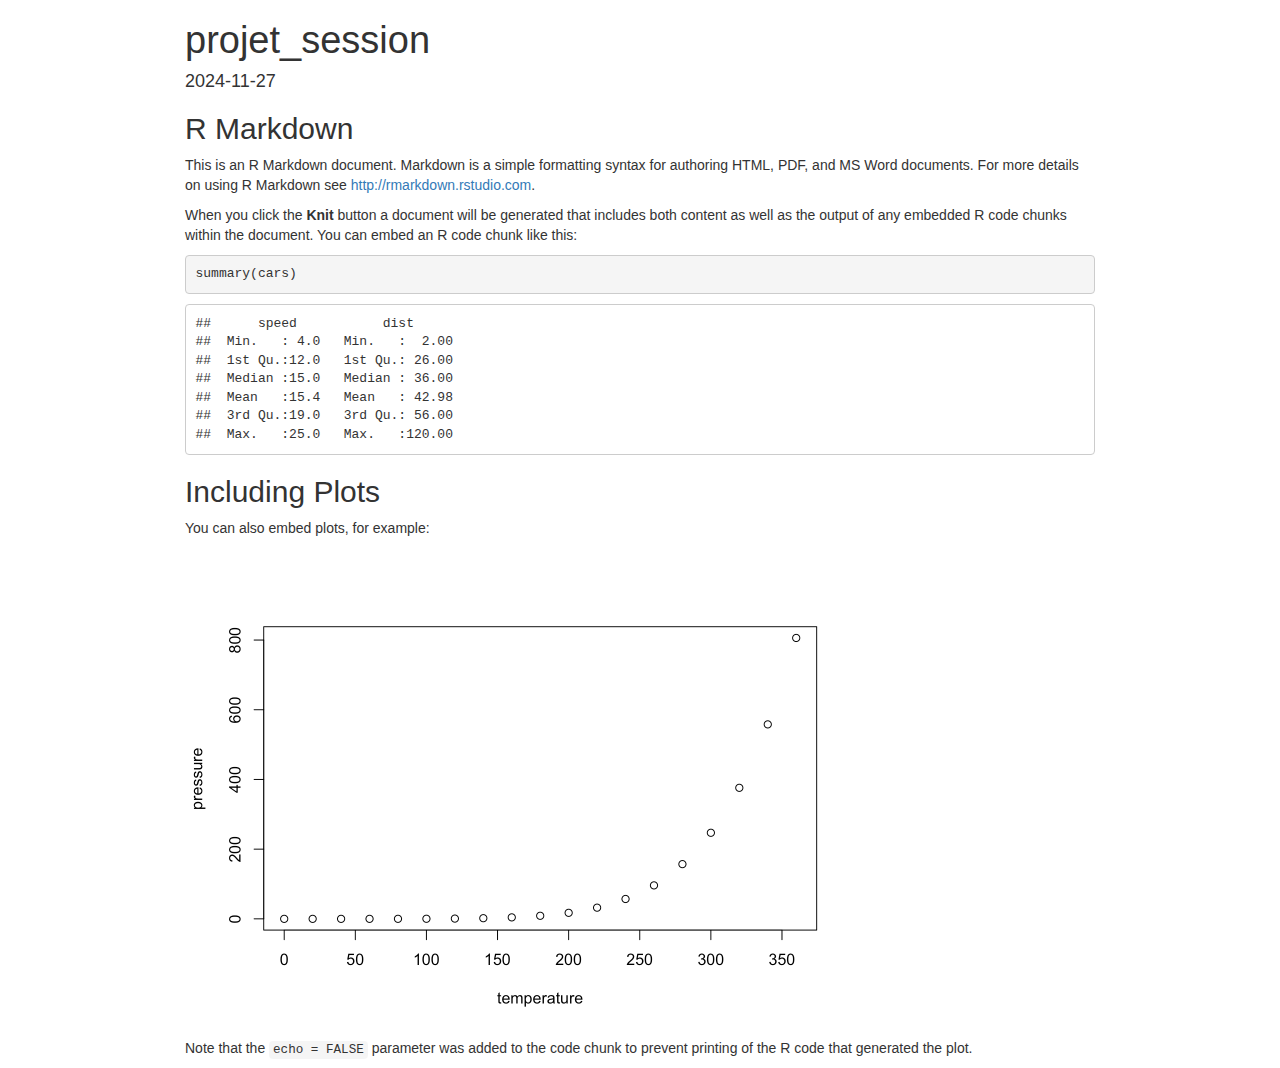
==== Projet_session/projet.html @ 2338f200 "Reprise" ====
<!DOCTYPE html>

<html>

<head>

<meta charset="utf-8" />
<meta name="generator" content="pandoc" />
<meta http-equiv="X-UA-Compatible" content="IE=EDGE" />



<meta name="date" content="2024-11-27" />

<title>projet_session</title>

<script>// Pandoc 2.9 adds attributes on both header and div. We remove the former (to
// be compatible with the behavior of Pandoc < 2.8).
document.addEventListener('DOMContentLoaded', function(e) {
  var hs = document.querySelectorAll("div.section[class*='level'] > :first-child");
  var i, h, a;
  for (i = 0; i < hs.length; i++) {
    h = hs[i];
    if (!/^h[1-6]$/i.test(h.tagName)) continue;  // it should be a header h1-h6
    a = h.attributes;
    while (a.length > 0) h.removeAttribute(a[0].name);
  }
});
</script>
<script>/*! jQuery v3.6.0 | (c) OpenJS Foundation and other contributors | jquery.org/license */
!function(e,t){"use strict";"object"==typeof module&&"object"==typeof module.exports?module.exports=e.document?t(e,!0):function(e){if(!e.document)throw new Error("jQuery requires a window with a document");return t(e)}:t(e)}("undefined"!=typeof window?window:this,function(C,e){"use strict";var t=[],r=Object.getPrototypeOf,s=t.slice,g=t.flat?function(e){return t.flat.call(e)}:function(e){return t.concat.apply([],e)},u=t.push,i=t.indexOf,n={},o=n.toString,v=n.hasOwnProperty,a=v.toString,l=a.call(Object),y={},m=function(e){return"function"==typeof e&&"number"!=typeof e.nodeType&&"function"!=typeof e.item},x=function(e){return null!=e&&e===e.window},E=C.document,c={type:!0,src:!0,nonce:!0,noModule:!0};function b(e,t,n){var r,i,o=(n=n||E).createElement("script");if(o.text=e,t)for(r in c)(i=t[r]||t.getAttribute&&t.getAttribute(r))&&o.setAttribute(r,i);n.head.appendChild(o).parentNode.removeChild(o)}function w(e){return null==e?e+"":"object"==typeof e||"function"==typeof e?n[o.call(e)]||"object":typeof e}var f="3.6.0",S=function(e,t){return new S.fn.init(e,t)};function p(e){var t=!!e&&"length"in e&&e.length,n=w(e);return!m(e)&&!x(e)&&("array"===n||0===t||"number"==typeof t&&0<t&&t-1 in e)}S.fn=S.prototype={jquery:f,constructor:S,length:0,toArray:function(){return s.call(this)},get:function(e){return null==e?s.call(this):e<0?this[e+this.length]:this[e]},pushStack:function(e){var t=S.merge(this.constructor(),e);return t.prevObject=this,t},each:function(e){return S.each(this,e)},map:function(n){return this.pushStack(S.map(this,function(e,t){return n.call(e,t,e)}))},slice:function(){return this.pushStack(s.apply(this,arguments))},first:function(){return this.eq(0)},last:function(){return this.eq(-1)},even:function(){return this.pushStack(S.grep(this,function(e,t){return(t+1)%2}))},odd:function(){return this.pushStack(S.grep(this,function(e,t){return t%2}))},eq:function(e){var t=this.length,n=+e+(e<0?t:0);return this.pushStack(0<=n&&n<t?[this[n]]:[])},end:function(){return this.prevObject||this.constructor()},push:u,sort:t.sort,splice:t.splice},S.extend=S.fn.extend=function(){var e,t,n,r,i,o,a=arguments[0]||{},s=1,u=arguments.length,l=!1;for("boolean"==typeof a&&(l=a,a=arguments[s]||{},s++),"object"==typeof a||m(a)||(a={}),s===u&&(a=this,s--);s<u;s++)if(null!=(e=arguments[s]))for(t in e)r=e[t],"__proto__"!==t&&a!==r&&(l&&r&&(S.isPlainObject(r)||(i=Array.isArray(r)))?(n=a[t],o=i&&!Array.isArray(n)?[]:i||S.isPlainObject(n)?n:{},i=!1,a[t]=S.extend(l,o,r)):void 0!==r&&(a[t]=r));return a},S.extend({expando:"jQuery"+(f+Math.random()).replace(/\D/g,""),isReady:!0,error:function(e){throw new Error(e)},noop:function(){},isPlainObject:function(e){var t,n;return!(!e||"[object Object]"!==o.call(e))&&(!(t=r(e))||"function"==typeof(n=v.call(t,"constructor")&&t.constructor)&&a.call(n)===l)},isEmptyObject:function(e){var t;for(t in e)return!1;return!0},globalEval:function(e,t,n){b(e,{nonce:t&&t.nonce},n)},each:function(e,t){var n,r=0;if(p(e)){for(n=e.length;r<n;r++)if(!1===t.call(e[r],r,e[r]))break}else for(r in e)if(!1===t.call(e[r],r,e[r]))break;return e},makeArray:function(e,t){var n=t||[];return null!=e&&(p(Object(e))?S.merge(n,"string"==typeof e?[e]:e):u.call(n,e)),n},inArray:function(e,t,n){return null==t?-1:i.call(t,e,n)},merge:function(e,t){for(var n=+t.length,r=0,i=e.length;r<n;r++)e[i++]=t[r];return e.length=i,e},grep:function(e,t,n){for(var r=[],i=0,o=e.length,a=!n;i<o;i++)!t(e[i],i)!==a&&r.push(e[i]);return r},map:function(e,t,n){var r,i,o=0,a=[];if(p(e))for(r=e.length;o<r;o++)null!=(i=t(e[o],o,n))&&a.push(i);else for(o in e)null!=(i=t(e[o],o,n))&&a.push(i);return g(a)},guid:1,support:y}),"function"==typeof Symbol&&(S.fn[Symbol.iterator]=t[Symbol.iterator]),S.each("Boolean Number String Function Array Date RegExp Object Error Symbol".split(" "),function(e,t){n["[object "+t+"]"]=t.toLowerCase()});var d=function(n){var e,d,b,o,i,h,f,g,w,u,l,T,C,a,E,v,s,c,y,S="sizzle"+1*new Date,p=n.document,k=0,r=0,m=ue(),x=ue(),A=ue(),N=ue(),j=function(e,t){return e===t&&(l=!0),0},D={}.hasOwnProperty,t=[],q=t.pop,L=t.push,H=t.push,O=t.slice,P=function(e,t){for(var n=0,r=e.length;n<r;n++)if(e[n]===t)return n;return-1},R="checked|selected|async|autofocus|autoplay|controls|defer|disabled|hidden|ismap|loop|multiple|open|readonly|required|scoped",M="[\\x20\\t\\r\\n\\f]",I="(?:\\\\[\\da-fA-F]{1,6}"+M+"?|\\\\[^\\r\\n\\f]|[\\w-]|[^\0-\\x7f])+",W="\\["+M+"*("+I+")(?:"+M+"*([*^$|!~]?=)"+M+"*(?:'((?:\\\\.|[^\\\\'])*)'|\"((?:\\\\.|[^\\\\\"])*)\"|("+I+"))|)"+M+"*\\]",F=":("+I+")(?:\\((('((?:\\\\.|[^\\\\'])*)'|\"((?:\\\\.|[^\\\\\"])*)\")|((?:\\\\.|[^\\\\()[\\]]|"+W+")*)|.*)\\)|)",B=new RegExp(M+"+","g"),$=new RegExp("^"+M+"+|((?:^|[^\\\\])(?:\\\\.)*)"+M+"+$","g"),_=new RegExp("^"+M+"*,"+M+"*"),z=new RegExp("^"+M+"*([>+~]|"+M+")"+M+"*"),U=new RegExp(M+"|>"),X=new RegExp(F),V=new RegExp("^"+I+"$"),G={ID:new RegExp("^#("+I+")"),CLASS:new RegExp("^\\.("+I+")"),TAG:new RegExp("^("+I+"|[*])"),ATTR:new RegExp("^"+W),PSEUDO:new RegExp("^"+F),CHILD:new RegExp("^:(only|first|last|nth|nth-last)-(child|of-type)(?:\\("+M+"*(even|odd|(([+-]|)(\\d*)n|)"+M+"*(?:([+-]|)"+M+"*(\\d+)|))"+M+"*\\)|)","i"),bool:new RegExp("^(?:"+R+")$","i"),needsContext:new RegExp("^"+M+"*[>+~]|:(even|odd|eq|gt|lt|nth|first|last)(?:\\("+M+"*((?:-\\d)?\\d*)"+M+"*\\)|)(?=[^-]|$)","i")},Y=/HTML$/i,Q=/^(?:input|select|textarea|button)$/i,J=/^h\d$/i,K=/^[^{]+\{\s*\[native \w/,Z=/^(?:#([\w-]+)|(\w+)|\.([\w-]+))$/,ee=/[+~]/,te=new RegExp("\\\\[\\da-fA-F]{1,6}"+M+"?|\\\\([^\\r\\n\\f])","g"),ne=function(e,t){var n="0x"+e.slice(1)-65536;return t||(n<0?String.fromCharCode(n+65536):String.fromCharCode(n>>10|55296,1023&n|56320))},re=/([\0-\x1f\x7f]|^-?\d)|^-$|[^\0-\x1f\x7f-\uFFFF\w-]/g,ie=function(e,t){return t?"\0"===e?"\ufffd":e.slice(0,-1)+"\\"+e.charCodeAt(e.length-1).toString(16)+" ":"\\"+e},oe=function(){T()},ae=be(function(e){return!0===e.disabled&&"fieldset"===e.nodeName.toLowerCase()},{dir:"parentNode",next:"legend"});try{H.apply(t=O.call(p.childNodes),p.childNodes),t[p.childNodes.length].nodeType}catch(e){H={apply:t.length?function(e,t){L.apply(e,O.call(t))}:function(e,t){var n=e.length,r=0;while(e[n++]=t[r++]);e.length=n-1}}}function se(t,e,n,r){var i,o,a,s,u,l,c,f=e&&e.ownerDocument,p=e?e.nodeType:9;if(n=n||[],"string"!=typeof t||!t||1!==p&&9!==p&&11!==p)return n;if(!r&&(T(e),e=e||C,E)){if(11!==p&&(u=Z.exec(t)))if(i=u[1]){if(9===p){if(!(a=e.getElementById(i)))return n;if(a.id===i)return n.push(a),n}else if(f&&(a=f.getElementById(i))&&y(e,a)&&a.id===i)return n.push(a),n}else{if(u[2])return H.apply(n,e.getElementsByTagName(t)),n;if((i=u[3])&&d.getElementsByClassName&&e.getElementsByClassName)return H.apply(n,e.getElementsByClassName(i)),n}if(d.qsa&&!N[t+" "]&&(!v||!v.test(t))&&(1!==p||"object"!==e.nodeName.toLowerCase())){if(c=t,f=e,1===p&&(U.test(t)||z.test(t))){(f=ee.test(t)&&ye(e.parentNode)||e)===e&&d.scope||((s=e.getAttribute("id"))?s=s.replace(re,ie):e.setAttribute("id",s=S)),o=(l=h(t)).length;while(o--)l[o]=(s?"#"+s:":scope")+" "+xe(l[o]);c=l.join(",")}try{return H.apply(n,f.querySelectorAll(c)),n}catch(e){N(t,!0)}finally{s===S&&e.removeAttribute("id")}}}return g(t.replace($,"$1"),e,n,r)}function ue(){var r=[];return function e(t,n){return r.push(t+" ")>b.cacheLength&&delete e[r.shift()],e[t+" "]=n}}function le(e){return e[S]=!0,e}function ce(e){var t=C.createElement("fieldset");try{return!!e(t)}catch(e){return!1}finally{t.parentNode&&t.parentNode.removeChild(t),t=null}}function fe(e,t){var n=e.split("|"),r=n.length;while(r--)b.attrHandle[n[r]]=t}function pe(e,t){var n=t&&e,r=n&&1===e.nodeType&&1===t.nodeType&&e.sourceIndex-t.sourceIndex;if(r)return r;if(n)while(n=n.nextSibling)if(n===t)return-1;return e?1:-1}function de(t){return function(e){return"input"===e.nodeName.toLowerCase()&&e.type===t}}function he(n){return function(e){var t=e.nodeName.toLowerCase();return("input"===t||"button"===t)&&e.type===n}}function ge(t){return function(e){return"form"in e?e.parentNode&&!1===e.disabled?"label"in e?"label"in e.parentNode?e.parentNode.disabled===t:e.disabled===t:e.isDisabled===t||e.isDisabled!==!t&&ae(e)===t:e.disabled===t:"label"in e&&e.disabled===t}}function ve(a){return le(function(o){return o=+o,le(function(e,t){var n,r=a([],e.length,o),i=r.length;while(i--)e[n=r[i]]&&(e[n]=!(t[n]=e[n]))})})}function ye(e){return e&&"undefined"!=typeof e.getElementsByTagName&&e}for(e in d=se.support={},i=se.isXML=function(e){var t=e&&e.namespaceURI,n=e&&(e.ownerDocument||e).documentElement;return!Y.test(t||n&&n.nodeName||"HTML")},T=se.setDocument=function(e){var t,n,r=e?e.ownerDocument||e:p;return r!=C&&9===r.nodeType&&r.documentElement&&(a=(C=r).documentElement,E=!i(C),p!=C&&(n=C.defaultView)&&n.top!==n&&(n.addEventListener?n.addEventListener("unload",oe,!1):n.attachEvent&&n.attachEvent("onunload",oe)),d.scope=ce(function(e){return a.appendChild(e).appendChild(C.createElement("div")),"undefined"!=typeof e.querySelectorAll&&!e.querySelectorAll(":scope fieldset div").length}),d.attributes=ce(function(e){return e.className="i",!e.getAttribute("className")}),d.getElementsByTagName=ce(function(e){return e.appendChild(C.createComment("")),!e.getElementsByTagName("*").length}),d.getElementsByClassName=K.test(C.getElementsByClassName),d.getById=ce(function(e){return a.appendChild(e).id=S,!C.getElementsByName||!C.getElementsByName(S).length}),d.getById?(b.filter.ID=function(e){var t=e.replace(te,ne);return function(e){return e.getAttribute("id")===t}},b.find.ID=function(e,t){if("undefined"!=typeof t.getElementById&&E){var n=t.getElementById(e);return n?[n]:[]}}):(b.filter.ID=function(e){var n=e.replace(te,ne);return function(e){var t="undefined"!=typeof e.getAttributeNode&&e.getAttributeNode("id");return t&&t.value===n}},b.find.ID=function(e,t){if("undefined"!=typeof t.getElementById&&E){var n,r,i,o=t.getElementById(e);if(o){if((n=o.getAttributeNode("id"))&&n.value===e)return[o];i=t.getElementsByName(e),r=0;while(o=i[r++])if((n=o.getAttributeNode("id"))&&n.value===e)return[o]}return[]}}),b.find.TAG=d.getElementsByTagName?function(e,t){return"undefined"!=typeof t.getElementsByTagName?t.getElementsByTagName(e):d.qsa?t.querySelectorAll(e):void 0}:function(e,t){var n,r=[],i=0,o=t.getElementsByTagName(e);if("*"===e){while(n=o[i++])1===n.nodeType&&r.push(n);return r}return o},b.find.CLASS=d.getElementsByClassName&&function(e,t){if("undefined"!=typeof t.getElementsByClassName&&E)return t.getElementsByClassName(e)},s=[],v=[],(d.qsa=K.test(C.querySelectorAll))&&(ce(function(e){var t;a.appendChild(e).innerHTML="<a id='"+S+"'></a><select id='"+S+"-\r\\' msallowcapture=''><option selected=''></option></select>",e.querySelectorAll("[msallowcapture^='']").length&&v.push("[*^$]="+M+"*(?:''|\"\")"),e.querySelectorAll("[selected]").length||v.push("\\["+M+"*(?:value|"+R+")"),e.querySelectorAll("[id~="+S+"-]").length||v.push("~="),(t=C.createElement("input")).setAttribute("name",""),e.appendChild(t),e.querySelectorAll("[name='']").length||v.push("\\["+M+"*name"+M+"*="+M+"*(?:''|\"\")"),e.querySelectorAll(":checked").length||v.push(":checked"),e.querySelectorAll("a#"+S+"+*").length||v.push(".#.+[+~]"),e.querySelectorAll("\\\f"),v.push("[\\r\\n\\f]")}),ce(function(e){e.innerHTML="<a href='' disabled='disabled'></a><select disabled='disabled'><option/></select>";var t=C.createElement("input");t.setAttribute("type","hidden"),e.appendChild(t).setAttribute("name","D"),e.querySelectorAll("[name=d]").length&&v.push("name"+M+"*[*^$|!~]?="),2!==e.querySelectorAll(":enabled").length&&v.push(":enabled",":disabled"),a.appendChild(e).disabled=!0,2!==e.querySelectorAll(":disabled").length&&v.push(":enabled",":disabled"),e.querySelectorAll("*,:x"),v.push(",.*:")})),(d.matchesSelector=K.test(c=a.matches||a.webkitMatchesSelector||a.mozMatchesSelector||a.oMatchesSelector||a.msMatchesSelector))&&ce(function(e){d.disconnectedMatch=c.call(e,"*"),c.call(e,"[s!='']:x"),s.push("!=",F)}),v=v.length&&new RegExp(v.join("|")),s=s.length&&new RegExp(s.join("|")),t=K.test(a.compareDocumentPosition),y=t||K.test(a.contains)?function(e,t){var n=9===e.nodeType?e.documentElement:e,r=t&&t.parentNode;return e===r||!(!r||1!==r.nodeType||!(n.contains?n.contains(r):e.compareDocumentPosition&&16&e.compareDocumentPosition(r)))}:function(e,t){if(t)while(t=t.parentNode)if(t===e)return!0;return!1},j=t?function(e,t){if(e===t)return l=!0,0;var n=!e.compareDocumentPosition-!t.compareDocumentPosition;return n||(1&(n=(e.ownerDocument||e)==(t.ownerDocument||t)?e.compareDocumentPosition(t):1)||!d.sortDetached&&t.compareDocumentPosition(e)===n?e==C||e.ownerDocument==p&&y(p,e)?-1:t==C||t.ownerDocument==p&&y(p,t)?1:u?P(u,e)-P(u,t):0:4&n?-1:1)}:function(e,t){if(e===t)return l=!0,0;var n,r=0,i=e.parentNode,o=t.parentNode,a=[e],s=[t];if(!i||!o)return e==C?-1:t==C?1:i?-1:o?1:u?P(u,e)-P(u,t):0;if(i===o)return pe(e,t);n=e;while(n=n.parentNode)a.unshift(n);n=t;while(n=n.parentNode)s.unshift(n);while(a[r]===s[r])r++;return r?pe(a[r],s[r]):a[r]==p?-1:s[r]==p?1:0}),C},se.matches=function(e,t){return se(e,null,null,t)},se.matchesSelector=function(e,t){if(T(e),d.matchesSelector&&E&&!N[t+" "]&&(!s||!s.test(t))&&(!v||!v.test(t)))try{var n=c.call(e,t);if(n||d.disconnectedMatch||e.document&&11!==e.document.nodeType)return n}catch(e){N(t,!0)}return 0<se(t,C,null,[e]).length},se.contains=function(e,t){return(e.ownerDocument||e)!=C&&T(e),y(e,t)},se.attr=function(e,t){(e.ownerDocument||e)!=C&&T(e);var n=b.attrHandle[t.toLowerCase()],r=n&&D.call(b.attrHandle,t.toLowerCase())?n(e,t,!E):void 0;return void 0!==r?r:d.attributes||!E?e.getAttribute(t):(r=e.getAttributeNode(t))&&r.specified?r.value:null},se.escape=function(e){return(e+"").replace(re,ie)},se.error=function(e){throw new Error("Syntax error, unrecognized expression: "+e)},se.uniqueSort=function(e){var t,n=[],r=0,i=0;if(l=!d.detectDuplicates,u=!d.sortStable&&e.slice(0),e.sort(j),l){while(t=e[i++])t===e[i]&&(r=n.push(i));while(r--)e.splice(n[r],1)}return u=null,e},o=se.getText=function(e){var t,n="",r=0,i=e.nodeType;if(i){if(1===i||9===i||11===i){if("string"==typeof e.textContent)return e.textContent;for(e=e.firstChild;e;e=e.nextSibling)n+=o(e)}else if(3===i||4===i)return e.nodeValue}else while(t=e[r++])n+=o(t);return n},(b=se.selectors={cacheLength:50,createPseudo:le,match:G,attrHandle:{},find:{},relative:{">":{dir:"parentNode",first:!0}," ":{dir:"parentNode"},"+":{dir:"previousSibling",first:!0},"~":{dir:"previousSibling"}},preFilter:{ATTR:function(e){return e[1]=e[1].replace(te,ne),e[3]=(e[3]||e[4]||e[5]||"").replace(te,ne),"~="===e[2]&&(e[3]=" "+e[3]+" "),e.slice(0,4)},CHILD:function(e){return e[1]=e[1].toLowerCase(),"nth"===e[1].slice(0,3)?(e[3]||se.error(e[0]),e[4]=+(e[4]?e[5]+(e[6]||1):2*("even"===e[3]||"odd"===e[3])),e[5]=+(e[7]+e[8]||"odd"===e[3])):e[3]&&se.error(e[0]),e},PSEUDO:function(e){var t,n=!e[6]&&e[2];return G.CHILD.test(e[0])?null:(e[3]?e[2]=e[4]||e[5]||"":n&&X.test(n)&&(t=h(n,!0))&&(t=n.indexOf(")",n.length-t)-n.length)&&(e[0]=e[0].slice(0,t),e[2]=n.slice(0,t)),e.slice(0,3))}},filter:{TAG:function(e){var t=e.replace(te,ne).toLowerCase();return"*"===e?function(){return!0}:function(e){return e.nodeName&&e.nodeName.toLowerCase()===t}},CLASS:function(e){var t=m[e+" "];return t||(t=new RegExp("(^|"+M+")"+e+"("+M+"|$)"))&&m(e,function(e){return t.test("string"==typeof e.className&&e.className||"undefined"!=typeof e.getAttribute&&e.getAttribute("class")||"")})},ATTR:function(n,r,i){return function(e){var t=se.attr(e,n);return null==t?"!="===r:!r||(t+="","="===r?t===i:"!="===r?t!==i:"^="===r?i&&0===t.indexOf(i):"*="===r?i&&-1<t.indexOf(i):"$="===r?i&&t.slice(-i.length)===i:"~="===r?-1<(" "+t.replace(B," ")+" ").indexOf(i):"|="===r&&(t===i||t.slice(0,i.length+1)===i+"-"))}},CHILD:function(h,e,t,g,v){var y="nth"!==h.slice(0,3),m="last"!==h.slice(-4),x="of-type"===e;return 1===g&&0===v?function(e){return!!e.parentNode}:function(e,t,n){var r,i,o,a,s,u,l=y!==m?"nextSibling":"previousSibling",c=e.parentNode,f=x&&e.nodeName.toLowerCase(),p=!n&&!x,d=!1;if(c){if(y){while(l){a=e;while(a=a[l])if(x?a.nodeName.toLowerCase()===f:1===a.nodeType)return!1;u=l="only"===h&&!u&&"nextSibling"}return!0}if(u=[m?c.firstChild:c.lastChild],m&&p){d=(s=(r=(i=(o=(a=c)[S]||(a[S]={}))[a.uniqueID]||(o[a.uniqueID]={}))[h]||[])[0]===k&&r[1])&&r[2],a=s&&c.childNodes[s];while(a=++s&&a&&a[l]||(d=s=0)||u.pop())if(1===a.nodeType&&++d&&a===e){i[h]=[k,s,d];break}}else if(p&&(d=s=(r=(i=(o=(a=e)[S]||(a[S]={}))[a.uniqueID]||(o[a.uniqueID]={}))[h]||[])[0]===k&&r[1]),!1===d)while(a=++s&&a&&a[l]||(d=s=0)||u.pop())if((x?a.nodeName.toLowerCase()===f:1===a.nodeType)&&++d&&(p&&((i=(o=a[S]||(a[S]={}))[a.uniqueID]||(o[a.uniqueID]={}))[h]=[k,d]),a===e))break;return(d-=v)===g||d%g==0&&0<=d/g}}},PSEUDO:function(e,o){var t,a=b.pseudos[e]||b.setFilters[e.toLowerCase()]||se.error("unsupported pseudo: "+e);return a[S]?a(o):1<a.length?(t=[e,e,"",o],b.setFilters.hasOwnProperty(e.toLowerCase())?le(function(e,t){var n,r=a(e,o),i=r.length;while(i--)e[n=P(e,r[i])]=!(t[n]=r[i])}):function(e){return a(e,0,t)}):a}},pseudos:{not:le(function(e){var r=[],i=[],s=f(e.replace($,"$1"));return s[S]?le(function(e,t,n,r){var i,o=s(e,null,r,[]),a=e.length;while(a--)(i=o[a])&&(e[a]=!(t[a]=i))}):function(e,t,n){return r[0]=e,s(r,null,n,i),r[0]=null,!i.pop()}}),has:le(function(t){return function(e){return 0<se(t,e).length}}),contains:le(function(t){return t=t.replace(te,ne),function(e){return-1<(e.textContent||o(e)).indexOf(t)}}),lang:le(function(n){return V.test(n||"")||se.error("unsupported lang: "+n),n=n.replace(te,ne).toLowerCase(),function(e){var t;do{if(t=E?e.lang:e.getAttribute("xml:lang")||e.getAttribute("lang"))return(t=t.toLowerCase())===n||0===t.indexOf(n+"-")}while((e=e.parentNode)&&1===e.nodeType);return!1}}),target:function(e){var t=n.location&&n.location.hash;return t&&t.slice(1)===e.id},root:function(e){return e===a},focus:function(e){return e===C.activeElement&&(!C.hasFocus||C.hasFocus())&&!!(e.type||e.href||~e.tabIndex)},enabled:ge(!1),disabled:ge(!0),checked:function(e){var t=e.nodeName.toLowerCase();return"input"===t&&!!e.checked||"option"===t&&!!e.selected},selected:function(e){return e.parentNode&&e.parentNode.selectedIndex,!0===e.selected},empty:function(e){for(e=e.firstChild;e;e=e.nextSibling)if(e.nodeType<6)return!1;return!0},parent:function(e){return!b.pseudos.empty(e)},header:function(e){return J.test(e.nodeName)},input:function(e){return Q.test(e.nodeName)},button:function(e){var t=e.nodeName.toLowerCase();return"input"===t&&"button"===e.type||"button"===t},text:function(e){var t;return"input"===e.nodeName.toLowerCase()&&"text"===e.type&&(null==(t=e.getAttribute("type"))||"text"===t.toLowerCase())},first:ve(function(){return[0]}),last:ve(function(e,t){return[t-1]}),eq:ve(function(e,t,n){return[n<0?n+t:n]}),even:ve(function(e,t){for(var n=0;n<t;n+=2)e.push(n);return e}),odd:ve(function(e,t){for(var n=1;n<t;n+=2)e.push(n);return e}),lt:ve(function(e,t,n){for(var r=n<0?n+t:t<n?t:n;0<=--r;)e.push(r);return e}),gt:ve(function(e,t,n){for(var r=n<0?n+t:n;++r<t;)e.push(r);return e})}}).pseudos.nth=b.pseudos.eq,{radio:!0,checkbox:!0,file:!0,password:!0,image:!0})b.pseudos[e]=de(e);for(e in{submit:!0,reset:!0})b.pseudos[e]=he(e);function me(){}function xe(e){for(var t=0,n=e.length,r="";t<n;t++)r+=e[t].value;return r}function be(s,e,t){var u=e.dir,l=e.next,c=l||u,f=t&&"parentNode"===c,p=r++;return e.first?function(e,t,n){while(e=e[u])if(1===e.nodeType||f)return s(e,t,n);return!1}:function(e,t,n){var r,i,o,a=[k,p];if(n){while(e=e[u])if((1===e.nodeType||f)&&s(e,t,n))return!0}else while(e=e[u])if(1===e.nodeType||f)if(i=(o=e[S]||(e[S]={}))[e.uniqueID]||(o[e.uniqueID]={}),l&&l===e.nodeName.toLowerCase())e=e[u]||e;else{if((r=i[c])&&r[0]===k&&r[1]===p)return a[2]=r[2];if((i[c]=a)[2]=s(e,t,n))return!0}return!1}}function we(i){return 1<i.length?function(e,t,n){var r=i.length;while(r--)if(!i[r](e,t,n))return!1;return!0}:i[0]}function Te(e,t,n,r,i){for(var o,a=[],s=0,u=e.length,l=null!=t;s<u;s++)(o=e[s])&&(n&&!n(o,r,i)||(a.push(o),l&&t.push(s)));return a}function Ce(d,h,g,v,y,e){return v&&!v[S]&&(v=Ce(v)),y&&!y[S]&&(y=Ce(y,e)),le(function(e,t,n,r){var i,o,a,s=[],u=[],l=t.length,c=e||function(e,t,n){for(var r=0,i=t.length;r<i;r++)se(e,t[r],n);return n}(h||"*",n.nodeType?[n]:n,[]),f=!d||!e&&h?c:Te(c,s,d,n,r),p=g?y||(e?d:l||v)?[]:t:f;if(g&&g(f,p,n,r),v){i=Te(p,u),v(i,[],n,r),o=i.length;while(o--)(a=i[o])&&(p[u[o]]=!(f[u[o]]=a))}if(e){if(y||d){if(y){i=[],o=p.length;while(o--)(a=p[o])&&i.push(f[o]=a);y(null,p=[],i,r)}o=p.length;while(o--)(a=p[o])&&-1<(i=y?P(e,a):s[o])&&(e[i]=!(t[i]=a))}}else p=Te(p===t?p.splice(l,p.length):p),y?y(null,t,p,r):H.apply(t,p)})}function Ee(e){for(var i,t,n,r=e.length,o=b.relative[e[0].type],a=o||b.relative[" "],s=o?1:0,u=be(function(e){return e===i},a,!0),l=be(function(e){return-1<P(i,e)},a,!0),c=[function(e,t,n){var r=!o&&(n||t!==w)||((i=t).nodeType?u(e,t,n):l(e,t,n));return i=null,r}];s<r;s++)if(t=b.relative[e[s].type])c=[be(we(c),t)];else{if((t=b.filter[e[s].type].apply(null,e[s].matches))[S]){for(n=++s;n<r;n++)if(b.relative[e[n].type])break;return Ce(1<s&&we(c),1<s&&xe(e.slice(0,s-1).concat({value:" "===e[s-2].type?"*":""})).replace($,"$1"),t,s<n&&Ee(e.slice(s,n)),n<r&&Ee(e=e.slice(n)),n<r&&xe(e))}c.push(t)}return we(c)}return me.prototype=b.filters=b.pseudos,b.setFilters=new me,h=se.tokenize=function(e,t){var n,r,i,o,a,s,u,l=x[e+" "];if(l)return t?0:l.slice(0);a=e,s=[],u=b.preFilter;while(a){for(o in n&&!(r=_.exec(a))||(r&&(a=a.slice(r[0].length)||a),s.push(i=[])),n=!1,(r=z.exec(a))&&(n=r.shift(),i.push({value:n,type:r[0].replace($," ")}),a=a.slice(n.length)),b.filter)!(r=G[o].exec(a))||u[o]&&!(r=u[o](r))||(n=r.shift(),i.push({value:n,type:o,matches:r}),a=a.slice(n.length));if(!n)break}return t?a.length:a?se.error(e):x(e,s).slice(0)},f=se.compile=function(e,t){var n,v,y,m,x,r,i=[],o=[],a=A[e+" "];if(!a){t||(t=h(e)),n=t.length;while(n--)(a=Ee(t[n]))[S]?i.push(a):o.push(a);(a=A(e,(v=o,m=0<(y=i).length,x=0<v.length,r=function(e,t,n,r,i){var o,a,s,u=0,l="0",c=e&&[],f=[],p=w,d=e||x&&b.find.TAG("*",i),h=k+=null==p?1:Math.random()||.1,g=d.length;for(i&&(w=t==C||t||i);l!==g&&null!=(o=d[l]);l++){if(x&&o){a=0,t||o.ownerDocument==C||(T(o),n=!E);while(s=v[a++])if(s(o,t||C,n)){r.push(o);break}i&&(k=h)}m&&((o=!s&&o)&&u--,e&&c.push(o))}if(u+=l,m&&l!==u){a=0;while(s=y[a++])s(c,f,t,n);if(e){if(0<u)while(l--)c[l]||f[l]||(f[l]=q.call(r));f=Te(f)}H.apply(r,f),i&&!e&&0<f.length&&1<u+y.length&&se.uniqueSort(r)}return i&&(k=h,w=p),c},m?le(r):r))).selector=e}return a},g=se.select=function(e,t,n,r){var i,o,a,s,u,l="function"==typeof e&&e,c=!r&&h(e=l.selector||e);if(n=n||[],1===c.length){if(2<(o=c[0]=c[0].slice(0)).length&&"ID"===(a=o[0]).type&&9===t.nodeType&&E&&b.relative[o[1].type]){if(!(t=(b.find.ID(a.matches[0].replace(te,ne),t)||[])[0]))return n;l&&(t=t.parentNode),e=e.slice(o.shift().value.length)}i=G.needsContext.test(e)?0:o.length;while(i--){if(a=o[i],b.relative[s=a.type])break;if((u=b.find[s])&&(r=u(a.matches[0].replace(te,ne),ee.test(o[0].type)&&ye(t.parentNode)||t))){if(o.splice(i,1),!(e=r.length&&xe(o)))return H.apply(n,r),n;break}}}return(l||f(e,c))(r,t,!E,n,!t||ee.test(e)&&ye(t.parentNode)||t),n},d.sortStable=S.split("").sort(j).join("")===S,d.detectDuplicates=!!l,T(),d.sortDetached=ce(function(e){return 1&e.compareDocumentPosition(C.createElement("fieldset"))}),ce(function(e){return e.innerHTML="<a href='#'></a>","#"===e.firstChild.getAttribute("href")})||fe("type|href|height|width",function(e,t,n){if(!n)return e.getAttribute(t,"type"===t.toLowerCase()?1:2)}),d.attributes&&ce(function(e){return e.innerHTML="<input/>",e.firstChild.setAttribute("value",""),""===e.firstChild.getAttribute("value")})||fe("value",function(e,t,n){if(!n&&"input"===e.nodeName.toLowerCase())return e.defaultValue}),ce(function(e){return null==e.getAttribute("disabled")})||fe(R,function(e,t,n){var r;if(!n)return!0===e[t]?t.toLowerCase():(r=e.getAttributeNode(t))&&r.specified?r.value:null}),se}(C);S.find=d,S.expr=d.selectors,S.expr[":"]=S.expr.pseudos,S.uniqueSort=S.unique=d.uniqueSort,S.text=d.getText,S.isXMLDoc=d.isXML,S.contains=d.contains,S.escapeSelector=d.escape;var h=function(e,t,n){var r=[],i=void 0!==n;while((e=e[t])&&9!==e.nodeType)if(1===e.nodeType){if(i&&S(e).is(n))break;r.push(e)}return r},T=function(e,t){for(var n=[];e;e=e.nextSibling)1===e.nodeType&&e!==t&&n.push(e);return n},k=S.expr.match.needsContext;function A(e,t){return e.nodeName&&e.nodeName.toLowerCase()===t.toLowerCase()}var N=/^<([a-z][^\/\0>:\x20\t\r\n\f]*)[\x20\t\r\n\f]*\/?>(?:<\/\1>|)$/i;function j(e,n,r){return m(n)?S.grep(e,function(e,t){return!!n.call(e,t,e)!==r}):n.nodeType?S.grep(e,function(e){return e===n!==r}):"string"!=typeof n?S.grep(e,function(e){return-1<i.call(n,e)!==r}):S.filter(n,e,r)}S.filter=function(e,t,n){var r=t[0];return n&&(e=":not("+e+")"),1===t.length&&1===r.nodeType?S.find.matchesSelector(r,e)?[r]:[]:S.find.matches(e,S.grep(t,function(e){return 1===e.nodeType}))},S.fn.extend({find:function(e){var t,n,r=this.length,i=this;if("string"!=typeof e)return this.pushStack(S(e).filter(function(){for(t=0;t<r;t++)if(S.contains(i[t],this))return!0}));for(n=this.pushStack([]),t=0;t<r;t++)S.find(e,i[t],n);return 1<r?S.uniqueSort(n):n},filter:function(e){return this.pushStack(j(this,e||[],!1))},not:function(e){return this.pushStack(j(this,e||[],!0))},is:function(e){return!!j(this,"string"==typeof e&&k.test(e)?S(e):e||[],!1).length}});var D,q=/^(?:\s*(<[\w\W]+>)[^>]*|#([\w-]+))$/;(S.fn.init=function(e,t,n){var r,i;if(!e)return this;if(n=n||D,"string"==typeof e){if(!(r="<"===e[0]&&">"===e[e.length-1]&&3<=e.length?[null,e,null]:q.exec(e))||!r[1]&&t)return!t||t.jquery?(t||n).find(e):this.constructor(t).find(e);if(r[1]){if(t=t instanceof S?t[0]:t,S.merge(this,S.parseHTML(r[1],t&&t.nodeType?t.ownerDocument||t:E,!0)),N.test(r[1])&&S.isPlainObject(t))for(r in t)m(this[r])?this[r](t[r]):this.attr(r,t[r]);return this}return(i=E.getElementById(r[2]))&&(this[0]=i,this.length=1),this}return e.nodeType?(this[0]=e,this.length=1,this):m(e)?void 0!==n.ready?n.ready(e):e(S):S.makeArray(e,this)}).prototype=S.fn,D=S(E);var L=/^(?:parents|prev(?:Until|All))/,H={children:!0,contents:!0,next:!0,prev:!0};function O(e,t){while((e=e[t])&&1!==e.nodeType);return e}S.fn.extend({has:function(e){var t=S(e,this),n=t.length;return this.filter(function(){for(var e=0;e<n;e++)if(S.contains(this,t[e]))return!0})},closest:function(e,t){var n,r=0,i=this.length,o=[],a="string"!=typeof e&&S(e);if(!k.test(e))for(;r<i;r++)for(n=this[r];n&&n!==t;n=n.parentNode)if(n.nodeType<11&&(a?-1<a.index(n):1===n.nodeType&&S.find.matchesSelector(n,e))){o.push(n);break}return this.pushStack(1<o.length?S.uniqueSort(o):o)},index:function(e){return e?"string"==typeof e?i.call(S(e),this[0]):i.call(this,e.jquery?e[0]:e):this[0]&&this[0].parentNode?this.first().prevAll().length:-1},add:function(e,t){return this.pushStack(S.uniqueSort(S.merge(this.get(),S(e,t))))},addBack:function(e){return this.add(null==e?this.prevObject:this.prevObject.filter(e))}}),S.each({parent:function(e){var t=e.parentNode;return t&&11!==t.nodeType?t:null},parents:function(e){return h(e,"parentNode")},parentsUntil:function(e,t,n){return h(e,"parentNode",n)},next:function(e){return O(e,"nextSibling")},prev:function(e){return O(e,"previousSibling")},nextAll:function(e){return h(e,"nextSibling")},prevAll:function(e){return h(e,"previousSibling")},nextUntil:function(e,t,n){return h(e,"nextSibling",n)},prevUntil:function(e,t,n){return h(e,"previousSibling",n)},siblings:function(e){return T((e.parentNode||{}).firstChild,e)},children:function(e){return T(e.firstChild)},contents:function(e){return null!=e.contentDocument&&r(e.contentDocument)?e.contentDocument:(A(e,"template")&&(e=e.content||e),S.merge([],e.childNodes))}},function(r,i){S.fn[r]=function(e,t){var n=S.map(this,i,e);return"Until"!==r.slice(-5)&&(t=e),t&&"string"==typeof t&&(n=S.filter(t,n)),1<this.length&&(H[r]||S.uniqueSort(n),L.test(r)&&n.reverse()),this.pushStack(n)}});var P=/[^\x20\t\r\n\f]+/g;function R(e){return e}function M(e){throw e}function I(e,t,n,r){var i;try{e&&m(i=e.promise)?i.call(e).done(t).fail(n):e&&m(i=e.then)?i.call(e,t,n):t.apply(void 0,[e].slice(r))}catch(e){n.apply(void 0,[e])}}S.Callbacks=function(r){var e,n;r="string"==typeof r?(e=r,n={},S.each(e.match(P)||[],function(e,t){n[t]=!0}),n):S.extend({},r);var i,t,o,a,s=[],u=[],l=-1,c=function(){for(a=a||r.once,o=i=!0;u.length;l=-1){t=u.shift();while(++l<s.length)!1===s[l].apply(t[0],t[1])&&r.stopOnFalse&&(l=s.length,t=!1)}r.memory||(t=!1),i=!1,a&&(s=t?[]:"")},f={add:function(){return s&&(t&&!i&&(l=s.length-1,u.push(t)),function n(e){S.each(e,function(e,t){m(t)?r.unique&&f.has(t)||s.push(t):t&&t.length&&"string"!==w(t)&&n(t)})}(arguments),t&&!i&&c()),this},remove:function(){return S.each(arguments,function(e,t){var n;while(-1<(n=S.inArray(t,s,n)))s.splice(n,1),n<=l&&l--}),this},has:function(e){return e?-1<S.inArray(e,s):0<s.length},empty:function(){return s&&(s=[]),this},disable:function(){return a=u=[],s=t="",this},disabled:function(){return!s},lock:function(){return a=u=[],t||i||(s=t=""),this},locked:function(){return!!a},fireWith:function(e,t){return a||(t=[e,(t=t||[]).slice?t.slice():t],u.push(t),i||c()),this},fire:function(){return f.fireWith(this,arguments),this},fired:function(){return!!o}};return f},S.extend({Deferred:function(e){var o=[["notify","progress",S.Callbacks("memory"),S.Callbacks("memory"),2],["resolve","done",S.Callbacks("once memory"),S.Callbacks("once memory"),0,"resolved"],["reject","fail",S.Callbacks("once memory"),S.Callbacks("once memory"),1,"rejected"]],i="pending",a={state:function(){return i},always:function(){return s.done(arguments).fail(arguments),this},"catch":function(e){return a.then(null,e)},pipe:function(){var i=arguments;return S.Deferred(function(r){S.each(o,function(e,t){var n=m(i[t[4]])&&i[t[4]];s[t[1]](function(){var e=n&&n.apply(this,arguments);e&&m(e.promise)?e.promise().progress(r.notify).done(r.resolve).fail(r.reject):r[t[0]+"With"](this,n?[e]:arguments)})}),i=null}).promise()},then:function(t,n,r){var u=0;function l(i,o,a,s){return function(){var n=this,r=arguments,e=function(){var e,t;if(!(i<u)){if((e=a.apply(n,r))===o.promise())throw new TypeError("Thenable self-resolution");t=e&&("object"==typeof e||"function"==typeof e)&&e.then,m(t)?s?t.call(e,l(u,o,R,s),l(u,o,M,s)):(u++,t.call(e,l(u,o,R,s),l(u,o,M,s),l(u,o,R,o.notifyWith))):(a!==R&&(n=void 0,r=[e]),(s||o.resolveWith)(n,r))}},t=s?e:function(){try{e()}catch(e){S.Deferred.exceptionHook&&S.Deferred.exceptionHook(e,t.stackTrace),u<=i+1&&(a!==M&&(n=void 0,r=[e]),o.rejectWith(n,r))}};i?t():(S.Deferred.getStackHook&&(t.stackTrace=S.Deferred.getStackHook()),C.setTimeout(t))}}return S.Deferred(function(e){o[0][3].add(l(0,e,m(r)?r:R,e.notifyWith)),o[1][3].add(l(0,e,m(t)?t:R)),o[2][3].add(l(0,e,m(n)?n:M))}).promise()},promise:function(e){return null!=e?S.extend(e,a):a}},s={};return S.each(o,function(e,t){var n=t[2],r=t[5];a[t[1]]=n.add,r&&n.add(function(){i=r},o[3-e][2].disable,o[3-e][3].disable,o[0][2].lock,o[0][3].lock),n.add(t[3].fire),s[t[0]]=function(){return s[t[0]+"With"](this===s?void 0:this,arguments),this},s[t[0]+"With"]=n.fireWith}),a.promise(s),e&&e.call(s,s),s},when:function(e){var n=arguments.length,t=n,r=Array(t),i=s.call(arguments),o=S.Deferred(),a=function(t){return function(e){r[t]=this,i[t]=1<arguments.length?s.call(arguments):e,--n||o.resolveWith(r,i)}};if(n<=1&&(I(e,o.done(a(t)).resolve,o.reject,!n),"pending"===o.state()||m(i[t]&&i[t].then)))return o.then();while(t--)I(i[t],a(t),o.reject);return o.promise()}});var W=/^(Eval|Internal|Range|Reference|Syntax|Type|URI)Error$/;S.Deferred.exceptionHook=function(e,t){C.console&&C.console.warn&&e&&W.test(e.name)&&C.console.warn("jQuery.Deferred exception: "+e.message,e.stack,t)},S.readyException=function(e){C.setTimeout(function(){throw e})};var F=S.Deferred();function B(){E.removeEventListener("DOMContentLoaded",B),C.removeEventListener("load",B),S.ready()}S.fn.ready=function(e){return F.then(e)["catch"](function(e){S.readyException(e)}),this},S.extend({isReady:!1,readyWait:1,ready:function(e){(!0===e?--S.readyWait:S.isReady)||(S.isReady=!0)!==e&&0<--S.readyWait||F.resolveWith(E,[S])}}),S.ready.then=F.then,"complete"===E.readyState||"loading"!==E.readyState&&!E.documentElement.doScroll?C.setTimeout(S.ready):(E.addEventListener("DOMContentLoaded",B),C.addEventListener("load",B));var $=function(e,t,n,r,i,o,a){var s=0,u=e.length,l=null==n;if("object"===w(n))for(s in i=!0,n)$(e,t,s,n[s],!0,o,a);else if(void 0!==r&&(i=!0,m(r)||(a=!0),l&&(a?(t.call(e,r),t=null):(l=t,t=function(e,t,n){return l.call(S(e),n)})),t))for(;s<u;s++)t(e[s],n,a?r:r.call(e[s],s,t(e[s],n)));return i?e:l?t.call(e):u?t(e[0],n):o},_=/^-ms-/,z=/-([a-z])/g;function U(e,t){return t.toUpperCase()}function X(e){return e.replace(_,"ms-").replace(z,U)}var V=function(e){return 1===e.nodeType||9===e.nodeType||!+e.nodeType};function G(){this.expando=S.expando+G.uid++}G.uid=1,G.prototype={cache:function(e){var t=e[this.expando];return t||(t={},V(e)&&(e.nodeType?e[this.expando]=t:Object.defineProperty(e,this.expando,{value:t,configurable:!0}))),t},set:function(e,t,n){var r,i=this.cache(e);if("string"==typeof t)i[X(t)]=n;else for(r in t)i[X(r)]=t[r];return i},get:function(e,t){return void 0===t?this.cache(e):e[this.expando]&&e[this.expando][X(t)]},access:function(e,t,n){return void 0===t||t&&"string"==typeof t&&void 0===n?this.get(e,t):(this.set(e,t,n),void 0!==n?n:t)},remove:function(e,t){var n,r=e[this.expando];if(void 0!==r){if(void 0!==t){n=(t=Array.isArray(t)?t.map(X):(t=X(t))in r?[t]:t.match(P)||[]).length;while(n--)delete r[t[n]]}(void 0===t||S.isEmptyObject(r))&&(e.nodeType?e[this.expando]=void 0:delete e[this.expando])}},hasData:function(e){var t=e[this.expando];return void 0!==t&&!S.isEmptyObject(t)}};var Y=new G,Q=new G,J=/^(?:\{[\w\W]*\}|\[[\w\W]*\])$/,K=/[A-Z]/g;function Z(e,t,n){var r,i;if(void 0===n&&1===e.nodeType)if(r="data-"+t.replace(K,"-$&").toLowerCase(),"string"==typeof(n=e.getAttribute(r))){try{n="true"===(i=n)||"false"!==i&&("null"===i?null:i===+i+""?+i:J.test(i)?JSON.parse(i):i)}catch(e){}Q.set(e,t,n)}else n=void 0;return n}S.extend({hasData:function(e){return Q.hasData(e)||Y.hasData(e)},data:function(e,t,n){return Q.access(e,t,n)},removeData:function(e,t){Q.remove(e,t)},_data:function(e,t,n){return Y.access(e,t,n)},_removeData:function(e,t){Y.remove(e,t)}}),S.fn.extend({data:function(n,e){var t,r,i,o=this[0],a=o&&o.attributes;if(void 0===n){if(this.length&&(i=Q.get(o),1===o.nodeType&&!Y.get(o,"hasDataAttrs"))){t=a.length;while(t--)a[t]&&0===(r=a[t].name).indexOf("data-")&&(r=X(r.slice(5)),Z(o,r,i[r]));Y.set(o,"hasDataAttrs",!0)}return i}return"object"==typeof n?this.each(function(){Q.set(this,n)}):$(this,function(e){var t;if(o&&void 0===e)return void 0!==(t=Q.get(o,n))?t:void 0!==(t=Z(o,n))?t:void 0;this.each(function(){Q.set(this,n,e)})},null,e,1<arguments.length,null,!0)},removeData:function(e){return this.each(function(){Q.remove(this,e)})}}),S.extend({queue:function(e,t,n){var r;if(e)return t=(t||"fx")+"queue",r=Y.get(e,t),n&&(!r||Array.isArray(n)?r=Y.access(e,t,S.makeArray(n)):r.push(n)),r||[]},dequeue:function(e,t){t=t||"fx";var n=S.queue(e,t),r=n.length,i=n.shift(),o=S._queueHooks(e,t);"inprogress"===i&&(i=n.shift(),r--),i&&("fx"===t&&n.unshift("inprogress"),delete o.stop,i.call(e,function(){S.dequeue(e,t)},o)),!r&&o&&o.empty.fire()},_queueHooks:function(e,t){var n=t+"queueHooks";return Y.get(e,n)||Y.access(e,n,{empty:S.Callbacks("once memory").add(function(){Y.remove(e,[t+"queue",n])})})}}),S.fn.extend({queue:function(t,n){var e=2;return"string"!=typeof t&&(n=t,t="fx",e--),arguments.length<e?S.queue(this[0],t):void 0===n?this:this.each(function(){var e=S.queue(this,t,n);S._queueHooks(this,t),"fx"===t&&"inprogress"!==e[0]&&S.dequeue(this,t)})},dequeue:function(e){return this.each(function(){S.dequeue(this,e)})},clearQueue:function(e){return this.queue(e||"fx",[])},promise:function(e,t){var n,r=1,i=S.Deferred(),o=this,a=this.length,s=function(){--r||i.resolveWith(o,[o])};"string"!=typeof e&&(t=e,e=void 0),e=e||"fx";while(a--)(n=Y.get(o[a],e+"queueHooks"))&&n.empty&&(r++,n.empty.add(s));return s(),i.promise(t)}});var ee=/[+-]?(?:\d*\.|)\d+(?:[eE][+-]?\d+|)/.source,te=new RegExp("^(?:([+-])=|)("+ee+")([a-z%]*)$","i"),ne=["Top","Right","Bottom","Left"],re=E.documentElement,ie=function(e){return S.contains(e.ownerDocument,e)},oe={composed:!0};re.getRootNode&&(ie=function(e){return S.contains(e.ownerDocument,e)||e.getRootNode(oe)===e.ownerDocument});var ae=function(e,t){return"none"===(e=t||e).style.display||""===e.style.display&&ie(e)&&"none"===S.css(e,"display")};function se(e,t,n,r){var i,o,a=20,s=r?function(){return r.cur()}:function(){return S.css(e,t,"")},u=s(),l=n&&n[3]||(S.cssNumber[t]?"":"px"),c=e.nodeType&&(S.cssNumber[t]||"px"!==l&&+u)&&te.exec(S.css(e,t));if(c&&c[3]!==l){u/=2,l=l||c[3],c=+u||1;while(a--)S.style(e,t,c+l),(1-o)*(1-(o=s()/u||.5))<=0&&(a=0),c/=o;c*=2,S.style(e,t,c+l),n=n||[]}return n&&(c=+c||+u||0,i=n[1]?c+(n[1]+1)*n[2]:+n[2],r&&(r.unit=l,r.start=c,r.end=i)),i}var ue={};function le(e,t){for(var n,r,i,o,a,s,u,l=[],c=0,f=e.length;c<f;c++)(r=e[c]).style&&(n=r.style.display,t?("none"===n&&(l[c]=Y.get(r,"display")||null,l[c]||(r.style.display="")),""===r.style.display&&ae(r)&&(l[c]=(u=a=o=void 0,a=(i=r).ownerDocument,s=i.nodeName,(u=ue[s])||(o=a.body.appendChild(a.createElement(s)),u=S.css(o,"display"),o.parentNode.removeChild(o),"none"===u&&(u="block"),ue[s]=u)))):"none"!==n&&(l[c]="none",Y.set(r,"display",n)));for(c=0;c<f;c++)null!=l[c]&&(e[c].style.display=l[c]);return e}S.fn.extend({show:function(){return le(this,!0)},hide:function(){return le(this)},toggle:function(e){return"boolean"==typeof e?e?this.show():this.hide():this.each(function(){ae(this)?S(this).show():S(this).hide()})}});var ce,fe,pe=/^(?:checkbox|radio)$/i,de=/<([a-z][^\/\0>\x20\t\r\n\f]*)/i,he=/^$|^module$|\/(?:java|ecma)script/i;ce=E.createDocumentFragment().appendChild(E.createElement("div")),(fe=E.createElement("input")).setAttribute("type","radio"),fe.setAttribute("checked","checked"),fe.setAttribute("name","t"),ce.appendChild(fe),y.checkClone=ce.cloneNode(!0).cloneNode(!0).lastChild.checked,ce.innerHTML="<textarea>x</textarea>",y.noCloneChecked=!!ce.cloneNode(!0).lastChild.defaultValue,ce.innerHTML="<option></option>",y.option=!!ce.lastChild;var ge={thead:[1,"<table>","</table>"],col:[2,"<table><colgroup>","</colgroup></table>"],tr:[2,"<table><tbody>","</tbody></table>"],td:[3,"<table><tbody><tr>","</tr></tbody></table>"],_default:[0,"",""]};function ve(e,t){var n;return n="undefined"!=typeof e.getElementsByTagName?e.getElementsByTagName(t||"*"):"undefined"!=typeof e.querySelectorAll?e.querySelectorAll(t||"*"):[],void 0===t||t&&A(e,t)?S.merge([e],n):n}function ye(e,t){for(var n=0,r=e.length;n<r;n++)Y.set(e[n],"globalEval",!t||Y.get(t[n],"globalEval"))}ge.tbody=ge.tfoot=ge.colgroup=ge.caption=ge.thead,ge.th=ge.td,y.option||(ge.optgroup=ge.option=[1,"<select multiple='multiple'>","</select>"]);var me=/<|&#?\w+;/;function xe(e,t,n,r,i){for(var o,a,s,u,l,c,f=t.createDocumentFragment(),p=[],d=0,h=e.length;d<h;d++)if((o=e[d])||0===o)if("object"===w(o))S.merge(p,o.nodeType?[o]:o);else if(me.test(o)){a=a||f.appendChild(t.createElement("div")),s=(de.exec(o)||["",""])[1].toLowerCase(),u=ge[s]||ge._default,a.innerHTML=u[1]+S.htmlPrefilter(o)+u[2],c=u[0];while(c--)a=a.lastChild;S.merge(p,a.childNodes),(a=f.firstChild).textContent=""}else p.push(t.createTextNode(o));f.textContent="",d=0;while(o=p[d++])if(r&&-1<S.inArray(o,r))i&&i.push(o);else if(l=ie(o),a=ve(f.appendChild(o),"script"),l&&ye(a),n){c=0;while(o=a[c++])he.test(o.type||"")&&n.push(o)}return f}var be=/^([^.]*)(?:\.(.+)|)/;function we(){return!0}function Te(){return!1}function Ce(e,t){return e===function(){try{return E.activeElement}catch(e){}}()==("focus"===t)}function Ee(e,t,n,r,i,o){var a,s;if("object"==typeof t){for(s in"string"!=typeof n&&(r=r||n,n=void 0),t)Ee(e,s,n,r,t[s],o);return e}if(null==r&&null==i?(i=n,r=n=void 0):null==i&&("string"==typeof n?(i=r,r=void 0):(i=r,r=n,n=void 0)),!1===i)i=Te;else if(!i)return e;return 1===o&&(a=i,(i=function(e){return S().off(e),a.apply(this,arguments)}).guid=a.guid||(a.guid=S.guid++)),e.each(function(){S.event.add(this,t,i,r,n)})}function Se(e,i,o){o?(Y.set(e,i,!1),S.event.add(e,i,{namespace:!1,handler:function(e){var t,n,r=Y.get(this,i);if(1&e.isTrigger&&this[i]){if(r.length)(S.event.special[i]||{}).delegateType&&e.stopPropagation();else if(r=s.call(arguments),Y.set(this,i,r),t=o(this,i),this[i](),r!==(n=Y.get(this,i))||t?Y.set(this,i,!1):n={},r!==n)return e.stopImmediatePropagation(),e.preventDefault(),n&&n.value}else r.length&&(Y.set(this,i,{value:S.event.trigger(S.extend(r[0],S.Event.prototype),r.slice(1),this)}),e.stopImmediatePropagation())}})):void 0===Y.get(e,i)&&S.event.add(e,i,we)}S.event={global:{},add:function(t,e,n,r,i){var o,a,s,u,l,c,f,p,d,h,g,v=Y.get(t);if(V(t)){n.handler&&(n=(o=n).handler,i=o.selector),i&&S.find.matchesSelector(re,i),n.guid||(n.guid=S.guid++),(u=v.events)||(u=v.events=Object.create(null)),(a=v.handle)||(a=v.handle=function(e){return"undefined"!=typeof S&&S.event.triggered!==e.type?S.event.dispatch.apply(t,arguments):void 0}),l=(e=(e||"").match(P)||[""]).length;while(l--)d=g=(s=be.exec(e[l])||[])[1],h=(s[2]||"").split(".").sort(),d&&(f=S.event.special[d]||{},d=(i?f.delegateType:f.bindType)||d,f=S.event.special[d]||{},c=S.extend({type:d,origType:g,data:r,handler:n,guid:n.guid,selector:i,needsContext:i&&S.expr.match.needsContext.test(i),namespace:h.join(".")},o),(p=u[d])||((p=u[d]=[]).delegateCount=0,f.setup&&!1!==f.setup.call(t,r,h,a)||t.addEventListener&&t.addEventListener(d,a)),f.add&&(f.add.call(t,c),c.handler.guid||(c.handler.guid=n.guid)),i?p.splice(p.delegateCount++,0,c):p.push(c),S.event.global[d]=!0)}},remove:function(e,t,n,r,i){var o,a,s,u,l,c,f,p,d,h,g,v=Y.hasData(e)&&Y.get(e);if(v&&(u=v.events)){l=(t=(t||"").match(P)||[""]).length;while(l--)if(d=g=(s=be.exec(t[l])||[])[1],h=(s[2]||"").split(".").sort(),d){f=S.event.special[d]||{},p=u[d=(r?f.delegateType:f.bindType)||d]||[],s=s[2]&&new RegExp("(^|\\.)"+h.join("\\.(?:.*\\.|)")+"(\\.|$)"),a=o=p.length;while(o--)c=p[o],!i&&g!==c.origType||n&&n.guid!==c.guid||s&&!s.test(c.namespace)||r&&r!==c.selector&&("**"!==r||!c.selector)||(p.splice(o,1),c.selector&&p.delegateCount--,f.remove&&f.remove.call(e,c));a&&!p.length&&(f.teardown&&!1!==f.teardown.call(e,h,v.handle)||S.removeEvent(e,d,v.handle),delete u[d])}else for(d in u)S.event.remove(e,d+t[l],n,r,!0);S.isEmptyObject(u)&&Y.remove(e,"handle events")}},dispatch:function(e){var t,n,r,i,o,a,s=new Array(arguments.length),u=S.event.fix(e),l=(Y.get(this,"events")||Object.create(null))[u.type]||[],c=S.event.special[u.type]||{};for(s[0]=u,t=1;t<arguments.length;t++)s[t]=arguments[t];if(u.delegateTarget=this,!c.preDispatch||!1!==c.preDispatch.call(this,u)){a=S.event.handlers.call(this,u,l),t=0;while((i=a[t++])&&!u.isPropagationStopped()){u.currentTarget=i.elem,n=0;while((o=i.handlers[n++])&&!u.isImmediatePropagationStopped())u.rnamespace&&!1!==o.namespace&&!u.rnamespace.test(o.namespace)||(u.handleObj=o,u.data=o.data,void 0!==(r=((S.event.special[o.origType]||{}).handle||o.handler).apply(i.elem,s))&&!1===(u.result=r)&&(u.preventDefault(),u.stopPropagation()))}return c.postDispatch&&c.postDispatch.call(this,u),u.result}},handlers:function(e,t){var n,r,i,o,a,s=[],u=t.delegateCount,l=e.target;if(u&&l.nodeType&&!("click"===e.type&&1<=e.button))for(;l!==this;l=l.parentNode||this)if(1===l.nodeType&&("click"!==e.type||!0!==l.disabled)){for(o=[],a={},n=0;n<u;n++)void 0===a[i=(r=t[n]).selector+" "]&&(a[i]=r.needsContext?-1<S(i,this).index(l):S.find(i,this,null,[l]).length),a[i]&&o.push(r);o.length&&s.push({elem:l,handlers:o})}return l=this,u<t.length&&s.push({elem:l,handlers:t.slice(u)}),s},addProp:function(t,e){Object.defineProperty(S.Event.prototype,t,{enumerable:!0,configurable:!0,get:m(e)?function(){if(this.originalEvent)return e(this.originalEvent)}:function(){if(this.originalEvent)return this.originalEvent[t]},set:function(e){Object.defineProperty(this,t,{enumerable:!0,configurable:!0,writable:!0,value:e})}})},fix:function(e){return e[S.expando]?e:new S.Event(e)},special:{load:{noBubble:!0},click:{setup:function(e){var t=this||e;return pe.test(t.type)&&t.click&&A(t,"input")&&Se(t,"click",we),!1},trigger:function(e){var t=this||e;return pe.test(t.type)&&t.click&&A(t,"input")&&Se(t,"click"),!0},_default:function(e){var t=e.target;return pe.test(t.type)&&t.click&&A(t,"input")&&Y.get(t,"click")||A(t,"a")}},beforeunload:{postDispatch:function(e){void 0!==e.result&&e.originalEvent&&(e.originalEvent.returnValue=e.result)}}}},S.removeEvent=function(e,t,n){e.removeEventListener&&e.removeEventListener(t,n)},S.Event=function(e,t){if(!(this instanceof S.Event))return new S.Event(e,t);e&&e.type?(this.originalEvent=e,this.type=e.type,this.isDefaultPrevented=e.defaultPrevented||void 0===e.defaultPrevented&&!1===e.returnValue?we:Te,this.target=e.target&&3===e.target.nodeType?e.target.parentNode:e.target,this.currentTarget=e.currentTarget,this.relatedTarget=e.relatedTarget):this.type=e,t&&S.extend(this,t),this.timeStamp=e&&e.timeStamp||Date.now(),this[S.expando]=!0},S.Event.prototype={constructor:S.Event,isDefaultPrevented:Te,isPropagationStopped:Te,isImmediatePropagationStopped:Te,isSimulated:!1,preventDefault:function(){var e=this.originalEvent;this.isDefaultPrevented=we,e&&!this.isSimulated&&e.preventDefault()},stopPropagation:function(){var e=this.originalEvent;this.isPropagationStopped=we,e&&!this.isSimulated&&e.stopPropagation()},stopImmediatePropagation:function(){var e=this.originalEvent;this.isImmediatePropagationStopped=we,e&&!this.isSimulated&&e.stopImmediatePropagation(),this.stopPropagation()}},S.each({altKey:!0,bubbles:!0,cancelable:!0,changedTouches:!0,ctrlKey:!0,detail:!0,eventPhase:!0,metaKey:!0,pageX:!0,pageY:!0,shiftKey:!0,view:!0,"char":!0,code:!0,charCode:!0,key:!0,keyCode:!0,button:!0,buttons:!0,clientX:!0,clientY:!0,offsetX:!0,offsetY:!0,pointerId:!0,pointerType:!0,screenX:!0,screenY:!0,targetTouches:!0,toElement:!0,touches:!0,which:!0},S.event.addProp),S.each({focus:"focusin",blur:"focusout"},function(e,t){S.event.special[e]={setup:function(){return Se(this,e,Ce),!1},trigger:function(){return Se(this,e),!0},_default:function(){return!0},delegateType:t}}),S.each({mouseenter:"mouseover",mouseleave:"mouseout",pointerenter:"pointerover",pointerleave:"pointerout"},function(e,i){S.event.special[e]={delegateType:i,bindType:i,handle:function(e){var t,n=e.relatedTarget,r=e.handleObj;return n&&(n===this||S.contains(this,n))||(e.type=r.origType,t=r.handler.apply(this,arguments),e.type=i),t}}}),S.fn.extend({on:function(e,t,n,r){return Ee(this,e,t,n,r)},one:function(e,t,n,r){return Ee(this,e,t,n,r,1)},off:function(e,t,n){var r,i;if(e&&e.preventDefault&&e.handleObj)return r=e.handleObj,S(e.delegateTarget).off(r.namespace?r.origType+"."+r.namespace:r.origType,r.selector,r.handler),this;if("object"==typeof e){for(i in e)this.off(i,t,e[i]);return this}return!1!==t&&"function"!=typeof t||(n=t,t=void 0),!1===n&&(n=Te),this.each(function(){S.event.remove(this,e,n,t)})}});var ke=/<script|<style|<link/i,Ae=/checked\s*(?:[^=]|=\s*.checked.)/i,Ne=/^\s*<!(?:\[CDATA\[|--)|(?:\]\]|--)>\s*$/g;function je(e,t){return A(e,"table")&&A(11!==t.nodeType?t:t.firstChild,"tr")&&S(e).children("tbody")[0]||e}function De(e){return e.type=(null!==e.getAttribute("type"))+"/"+e.type,e}function qe(e){return"true/"===(e.type||"").slice(0,5)?e.type=e.type.slice(5):e.removeAttribute("type"),e}function Le(e,t){var n,r,i,o,a,s;if(1===t.nodeType){if(Y.hasData(e)&&(s=Y.get(e).events))for(i in Y.remove(t,"handle events"),s)for(n=0,r=s[i].length;n<r;n++)S.event.add(t,i,s[i][n]);Q.hasData(e)&&(o=Q.access(e),a=S.extend({},o),Q.set(t,a))}}function He(n,r,i,o){r=g(r);var e,t,a,s,u,l,c=0,f=n.length,p=f-1,d=r[0],h=m(d);if(h||1<f&&"string"==typeof d&&!y.checkClone&&Ae.test(d))return n.each(function(e){var t=n.eq(e);h&&(r[0]=d.call(this,e,t.html())),He(t,r,i,o)});if(f&&(t=(e=xe(r,n[0].ownerDocument,!1,n,o)).firstChild,1===e.childNodes.length&&(e=t),t||o)){for(s=(a=S.map(ve(e,"script"),De)).length;c<f;c++)u=e,c!==p&&(u=S.clone(u,!0,!0),s&&S.merge(a,ve(u,"script"))),i.call(n[c],u,c);if(s)for(l=a[a.length-1].ownerDocument,S.map(a,qe),c=0;c<s;c++)u=a[c],he.test(u.type||"")&&!Y.access(u,"globalEval")&&S.contains(l,u)&&(u.src&&"module"!==(u.type||"").toLowerCase()?S._evalUrl&&!u.noModule&&S._evalUrl(u.src,{nonce:u.nonce||u.getAttribute("nonce")},l):b(u.textContent.replace(Ne,""),u,l))}return n}function Oe(e,t,n){for(var r,i=t?S.filter(t,e):e,o=0;null!=(r=i[o]);o++)n||1!==r.nodeType||S.cleanData(ve(r)),r.parentNode&&(n&&ie(r)&&ye(ve(r,"script")),r.parentNode.removeChild(r));return e}S.extend({htmlPrefilter:function(e){return e},clone:function(e,t,n){var r,i,o,a,s,u,l,c=e.cloneNode(!0),f=ie(e);if(!(y.noCloneChecked||1!==e.nodeType&&11!==e.nodeType||S.isXMLDoc(e)))for(a=ve(c),r=0,i=(o=ve(e)).length;r<i;r++)s=o[r],u=a[r],void 0,"input"===(l=u.nodeName.toLowerCase())&&pe.test(s.type)?u.checked=s.checked:"input"!==l&&"textarea"!==l||(u.defaultValue=s.defaultValue);if(t)if(n)for(o=o||ve(e),a=a||ve(c),r=0,i=o.length;r<i;r++)Le(o[r],a[r]);else Le(e,c);return 0<(a=ve(c,"script")).length&&ye(a,!f&&ve(e,"script")),c},cleanData:function(e){for(var t,n,r,i=S.event.special,o=0;void 0!==(n=e[o]);o++)if(V(n)){if(t=n[Y.expando]){if(t.events)for(r in t.events)i[r]?S.event.remove(n,r):S.removeEvent(n,r,t.handle);n[Y.expando]=void 0}n[Q.expando]&&(n[Q.expando]=void 0)}}}),S.fn.extend({detach:function(e){return Oe(this,e,!0)},remove:function(e){return Oe(this,e)},text:function(e){return $(this,function(e){return void 0===e?S.text(this):this.empty().each(function(){1!==this.nodeType&&11!==this.nodeType&&9!==this.nodeType||(this.textContent=e)})},null,e,arguments.length)},append:function(){return He(this,arguments,function(e){1!==this.nodeType&&11!==this.nodeType&&9!==this.nodeType||je(this,e).appendChild(e)})},prepend:function(){return He(this,arguments,function(e){if(1===this.nodeType||11===this.nodeType||9===this.nodeType){var t=je(this,e);t.insertBefore(e,t.firstChild)}})},before:function(){return He(this,arguments,function(e){this.parentNode&&this.parentNode.insertBefore(e,this)})},after:function(){return He(this,arguments,function(e){this.parentNode&&this.parentNode.insertBefore(e,this.nextSibling)})},empty:function(){for(var e,t=0;null!=(e=this[t]);t++)1===e.nodeType&&(S.cleanData(ve(e,!1)),e.textContent="");return this},clone:function(e,t){return e=null!=e&&e,t=null==t?e:t,this.map(function(){return S.clone(this,e,t)})},html:function(e){return $(this,function(e){var t=this[0]||{},n=0,r=this.length;if(void 0===e&&1===t.nodeType)return t.innerHTML;if("string"==typeof e&&!ke.test(e)&&!ge[(de.exec(e)||["",""])[1].toLowerCase()]){e=S.htmlPrefilter(e);try{for(;n<r;n++)1===(t=this[n]||{}).nodeType&&(S.cleanData(ve(t,!1)),t.innerHTML=e);t=0}catch(e){}}t&&this.empty().append(e)},null,e,arguments.length)},replaceWith:function(){var n=[];return He(this,arguments,function(e){var t=this.parentNode;S.inArray(this,n)<0&&(S.cleanData(ve(this)),t&&t.replaceChild(e,this))},n)}}),S.each({appendTo:"append",prependTo:"prepend",insertBefore:"before",insertAfter:"after",replaceAll:"replaceWith"},function(e,a){S.fn[e]=function(e){for(var t,n=[],r=S(e),i=r.length-1,o=0;o<=i;o++)t=o===i?this:this.clone(!0),S(r[o])[a](t),u.apply(n,t.get());return this.pushStack(n)}});var Pe=new RegExp("^("+ee+")(?!px)[a-z%]+$","i"),Re=function(e){var t=e.ownerDocument.defaultView;return t&&t.opener||(t=C),t.getComputedStyle(e)},Me=function(e,t,n){var r,i,o={};for(i in t)o[i]=e.style[i],e.style[i]=t[i];for(i in r=n.call(e),t)e.style[i]=o[i];return r},Ie=new RegExp(ne.join("|"),"i");function We(e,t,n){var r,i,o,a,s=e.style;return(n=n||Re(e))&&(""!==(a=n.getPropertyValue(t)||n[t])||ie(e)||(a=S.style(e,t)),!y.pixelBoxStyles()&&Pe.test(a)&&Ie.test(t)&&(r=s.width,i=s.minWidth,o=s.maxWidth,s.minWidth=s.maxWidth=s.width=a,a=n.width,s.width=r,s.minWidth=i,s.maxWidth=o)),void 0!==a?a+"":a}function Fe(e,t){return{get:function(){if(!e())return(this.get=t).apply(this,arguments);delete this.get}}}!function(){function e(){if(l){u.style.cssText="position:absolute;left:-11111px;width:60px;margin-top:1px;padding:0;border:0",l.style.cssText="position:relative;display:block;box-sizing:border-box;overflow:scroll;margin:auto;border:1px;padding:1px;width:60%;top:1%",re.appendChild(u).appendChild(l);var e=C.getComputedStyle(l);n="1%"!==e.top,s=12===t(e.marginLeft),l.style.right="60%",o=36===t(e.right),r=36===t(e.width),l.style.position="absolute",i=12===t(l.offsetWidth/3),re.removeChild(u),l=null}}function t(e){return Math.round(parseFloat(e))}var n,r,i,o,a,s,u=E.createElement("div"),l=E.createElement("div");l.style&&(l.style.backgroundClip="content-box",l.cloneNode(!0).style.backgroundClip="",y.clearCloneStyle="content-box"===l.style.backgroundClip,S.extend(y,{boxSizingReliable:function(){return e(),r},pixelBoxStyles:function(){return e(),o},pixelPosition:function(){return e(),n},reliableMarginLeft:function(){return e(),s},scrollboxSize:function(){return e(),i},reliableTrDimensions:function(){var e,t,n,r;return null==a&&(e=E.createElement("table"),t=E.createElement("tr"),n=E.createElement("div"),e.style.cssText="position:absolute;left:-11111px;border-collapse:separate",t.style.cssText="border:1px solid",t.style.height="1px",n.style.height="9px",n.style.display="block",re.appendChild(e).appendChild(t).appendChild(n),r=C.getComputedStyle(t),a=parseInt(r.height,10)+parseInt(r.borderTopWidth,10)+parseInt(r.borderBottomWidth,10)===t.offsetHeight,re.removeChild(e)),a}}))}();var Be=["Webkit","Moz","ms"],$e=E.createElement("div").style,_e={};function ze(e){var t=S.cssProps[e]||_e[e];return t||(e in $e?e:_e[e]=function(e){var t=e[0].toUpperCase()+e.slice(1),n=Be.length;while(n--)if((e=Be[n]+t)in $e)return e}(e)||e)}var Ue=/^(none|table(?!-c[ea]).+)/,Xe=/^--/,Ve={position:"absolute",visibility:"hidden",display:"block"},Ge={letterSpacing:"0",fontWeight:"400"};function Ye(e,t,n){var r=te.exec(t);return r?Math.max(0,r[2]-(n||0))+(r[3]||"px"):t}function Qe(e,t,n,r,i,o){var a="width"===t?1:0,s=0,u=0;if(n===(r?"border":"content"))return 0;for(;a<4;a+=2)"margin"===n&&(u+=S.css(e,n+ne[a],!0,i)),r?("content"===n&&(u-=S.css(e,"padding"+ne[a],!0,i)),"margin"!==n&&(u-=S.css(e,"border"+ne[a]+"Width",!0,i))):(u+=S.css(e,"padding"+ne[a],!0,i),"padding"!==n?u+=S.css(e,"border"+ne[a]+"Width",!0,i):s+=S.css(e,"border"+ne[a]+"Width",!0,i));return!r&&0<=o&&(u+=Math.max(0,Math.ceil(e["offset"+t[0].toUpperCase()+t.slice(1)]-o-u-s-.5))||0),u}function Je(e,t,n){var r=Re(e),i=(!y.boxSizingReliable()||n)&&"border-box"===S.css(e,"boxSizing",!1,r),o=i,a=We(e,t,r),s="offset"+t[0].toUpperCase()+t.slice(1);if(Pe.test(a)){if(!n)return a;a="auto"}return(!y.boxSizingReliable()&&i||!y.reliableTrDimensions()&&A(e,"tr")||"auto"===a||!parseFloat(a)&&"inline"===S.css(e,"display",!1,r))&&e.getClientRects().length&&(i="border-box"===S.css(e,"boxSizing",!1,r),(o=s in e)&&(a=e[s])),(a=parseFloat(a)||0)+Qe(e,t,n||(i?"border":"content"),o,r,a)+"px"}function Ke(e,t,n,r,i){return new Ke.prototype.init(e,t,n,r,i)}S.extend({cssHooks:{opacity:{get:function(e,t){if(t){var n=We(e,"opacity");return""===n?"1":n}}}},cssNumber:{animationIterationCount:!0,columnCount:!0,fillOpacity:!0,flexGrow:!0,flexShrink:!0,fontWeight:!0,gridArea:!0,gridColumn:!0,gridColumnEnd:!0,gridColumnStart:!0,gridRow:!0,gridRowEnd:!0,gridRowStart:!0,lineHeight:!0,opacity:!0,order:!0,orphans:!0,widows:!0,zIndex:!0,zoom:!0},cssProps:{},style:function(e,t,n,r){if(e&&3!==e.nodeType&&8!==e.nodeType&&e.style){var i,o,a,s=X(t),u=Xe.test(t),l=e.style;if(u||(t=ze(s)),a=S.cssHooks[t]||S.cssHooks[s],void 0===n)return a&&"get"in a&&void 0!==(i=a.get(e,!1,r))?i:l[t];"string"===(o=typeof n)&&(i=te.exec(n))&&i[1]&&(n=se(e,t,i),o="number"),null!=n&&n==n&&("number"!==o||u||(n+=i&&i[3]||(S.cssNumber[s]?"":"px")),y.clearCloneStyle||""!==n||0!==t.indexOf("background")||(l[t]="inherit"),a&&"set"in a&&void 0===(n=a.set(e,n,r))||(u?l.setProperty(t,n):l[t]=n))}},css:function(e,t,n,r){var i,o,a,s=X(t);return Xe.test(t)||(t=ze(s)),(a=S.cssHooks[t]||S.cssHooks[s])&&"get"in a&&(i=a.get(e,!0,n)),void 0===i&&(i=We(e,t,r)),"normal"===i&&t in Ge&&(i=Ge[t]),""===n||n?(o=parseFloat(i),!0===n||isFinite(o)?o||0:i):i}}),S.each(["height","width"],function(e,u){S.cssHooks[u]={get:function(e,t,n){if(t)return!Ue.test(S.css(e,"display"))||e.getClientRects().length&&e.getBoundingClientRect().width?Je(e,u,n):Me(e,Ve,function(){return Je(e,u,n)})},set:function(e,t,n){var r,i=Re(e),o=!y.scrollboxSize()&&"absolute"===i.position,a=(o||n)&&"border-box"===S.css(e,"boxSizing",!1,i),s=n?Qe(e,u,n,a,i):0;return a&&o&&(s-=Math.ceil(e["offset"+u[0].toUpperCase()+u.slice(1)]-parseFloat(i[u])-Qe(e,u,"border",!1,i)-.5)),s&&(r=te.exec(t))&&"px"!==(r[3]||"px")&&(e.style[u]=t,t=S.css(e,u)),Ye(0,t,s)}}}),S.cssHooks.marginLeft=Fe(y.reliableMarginLeft,function(e,t){if(t)return(parseFloat(We(e,"marginLeft"))||e.getBoundingClientRect().left-Me(e,{marginLeft:0},function(){return e.getBoundingClientRect().left}))+"px"}),S.each({margin:"",padding:"",border:"Width"},function(i,o){S.cssHooks[i+o]={expand:function(e){for(var t=0,n={},r="string"==typeof e?e.split(" "):[e];t<4;t++)n[i+ne[t]+o]=r[t]||r[t-2]||r[0];return n}},"margin"!==i&&(S.cssHooks[i+o].set=Ye)}),S.fn.extend({css:function(e,t){return $(this,function(e,t,n){var r,i,o={},a=0;if(Array.isArray(t)){for(r=Re(e),i=t.length;a<i;a++)o[t[a]]=S.css(e,t[a],!1,r);return o}return void 0!==n?S.style(e,t,n):S.css(e,t)},e,t,1<arguments.length)}}),((S.Tween=Ke).prototype={constructor:Ke,init:function(e,t,n,r,i,o){this.elem=e,this.prop=n,this.easing=i||S.easing._default,this.options=t,this.start=this.now=this.cur(),this.end=r,this.unit=o||(S.cssNumber[n]?"":"px")},cur:function(){var e=Ke.propHooks[this.prop];return e&&e.get?e.get(this):Ke.propHooks._default.get(this)},run:function(e){var t,n=Ke.propHooks[this.prop];return this.options.duration?this.pos=t=S.easing[this.easing](e,this.options.duration*e,0,1,this.options.duration):this.pos=t=e,this.now=(this.end-this.start)*t+this.start,this.options.step&&this.options.step.call(this.elem,this.now,this),n&&n.set?n.set(this):Ke.propHooks._default.set(this),this}}).init.prototype=Ke.prototype,(Ke.propHooks={_default:{get:function(e){var t;return 1!==e.elem.nodeType||null!=e.elem[e.prop]&&null==e.elem.style[e.prop]?e.elem[e.prop]:(t=S.css(e.elem,e.prop,""))&&"auto"!==t?t:0},set:function(e){S.fx.step[e.prop]?S.fx.step[e.prop](e):1!==e.elem.nodeType||!S.cssHooks[e.prop]&&null==e.elem.style[ze(e.prop)]?e.elem[e.prop]=e.now:S.style(e.elem,e.prop,e.now+e.unit)}}}).scrollTop=Ke.propHooks.scrollLeft={set:function(e){e.elem.nodeType&&e.elem.parentNode&&(e.elem[e.prop]=e.now)}},S.easing={linear:function(e){return e},swing:function(e){return.5-Math.cos(e*Math.PI)/2},_default:"swing"},S.fx=Ke.prototype.init,S.fx.step={};var Ze,et,tt,nt,rt=/^(?:toggle|show|hide)$/,it=/queueHooks$/;function ot(){et&&(!1===E.hidden&&C.requestAnimationFrame?C.requestAnimationFrame(ot):C.setTimeout(ot,S.fx.interval),S.fx.tick())}function at(){return C.setTimeout(function(){Ze=void 0}),Ze=Date.now()}function st(e,t){var n,r=0,i={height:e};for(t=t?1:0;r<4;r+=2-t)i["margin"+(n=ne[r])]=i["padding"+n]=e;return t&&(i.opacity=i.width=e),i}function ut(e,t,n){for(var r,i=(lt.tweeners[t]||[]).concat(lt.tweeners["*"]),o=0,a=i.length;o<a;o++)if(r=i[o].call(n,t,e))return r}function lt(o,e,t){var n,a,r=0,i=lt.prefilters.length,s=S.Deferred().always(function(){delete u.elem}),u=function(){if(a)return!1;for(var e=Ze||at(),t=Math.max(0,l.startTime+l.duration-e),n=1-(t/l.duration||0),r=0,i=l.tweens.length;r<i;r++)l.tweens[r].run(n);return s.notifyWith(o,[l,n,t]),n<1&&i?t:(i||s.notifyWith(o,[l,1,0]),s.resolveWith(o,[l]),!1)},l=s.promise({elem:o,props:S.extend({},e),opts:S.extend(!0,{specialEasing:{},easing:S.easing._default},t),originalProperties:e,originalOptions:t,startTime:Ze||at(),duration:t.duration,tweens:[],createTween:function(e,t){var n=S.Tween(o,l.opts,e,t,l.opts.specialEasing[e]||l.opts.easing);return l.tweens.push(n),n},stop:function(e){var t=0,n=e?l.tweens.length:0;if(a)return this;for(a=!0;t<n;t++)l.tweens[t].run(1);return e?(s.notifyWith(o,[l,1,0]),s.resolveWith(o,[l,e])):s.rejectWith(o,[l,e]),this}}),c=l.props;for(!function(e,t){var n,r,i,o,a;for(n in e)if(i=t[r=X(n)],o=e[n],Array.isArray(o)&&(i=o[1],o=e[n]=o[0]),n!==r&&(e[r]=o,delete e[n]),(a=S.cssHooks[r])&&"expand"in a)for(n in o=a.expand(o),delete e[r],o)n in e||(e[n]=o[n],t[n]=i);else t[r]=i}(c,l.opts.specialEasing);r<i;r++)if(n=lt.prefilters[r].call(l,o,c,l.opts))return m(n.stop)&&(S._queueHooks(l.elem,l.opts.queue).stop=n.stop.bind(n)),n;return S.map(c,ut,l),m(l.opts.start)&&l.opts.start.call(o,l),l.progress(l.opts.progress).done(l.opts.done,l.opts.complete).fail(l.opts.fail).always(l.opts.always),S.fx.timer(S.extend(u,{elem:o,anim:l,queue:l.opts.queue})),l}S.Animation=S.extend(lt,{tweeners:{"*":[function(e,t){var n=this.createTween(e,t);return se(n.elem,e,te.exec(t),n),n}]},tweener:function(e,t){m(e)?(t=e,e=["*"]):e=e.match(P);for(var n,r=0,i=e.length;r<i;r++)n=e[r],lt.tweeners[n]=lt.tweeners[n]||[],lt.tweeners[n].unshift(t)},prefilters:[function(e,t,n){var r,i,o,a,s,u,l,c,f="width"in t||"height"in t,p=this,d={},h=e.style,g=e.nodeType&&ae(e),v=Y.get(e,"fxshow");for(r in n.queue||(null==(a=S._queueHooks(e,"fx")).unqueued&&(a.unqueued=0,s=a.empty.fire,a.empty.fire=function(){a.unqueued||s()}),a.unqueued++,p.always(function(){p.always(function(){a.unqueued--,S.queue(e,"fx").length||a.empty.fire()})})),t)if(i=t[r],rt.test(i)){if(delete t[r],o=o||"toggle"===i,i===(g?"hide":"show")){if("show"!==i||!v||void 0===v[r])continue;g=!0}d[r]=v&&v[r]||S.style(e,r)}if((u=!S.isEmptyObject(t))||!S.isEmptyObject(d))for(r in f&&1===e.nodeType&&(n.overflow=[h.overflow,h.overflowX,h.overflowY],null==(l=v&&v.display)&&(l=Y.get(e,"display")),"none"===(c=S.css(e,"display"))&&(l?c=l:(le([e],!0),l=e.style.display||l,c=S.css(e,"display"),le([e]))),("inline"===c||"inline-block"===c&&null!=l)&&"none"===S.css(e,"float")&&(u||(p.done(function(){h.display=l}),null==l&&(c=h.display,l="none"===c?"":c)),h.display="inline-block")),n.overflow&&(h.overflow="hidden",p.always(function(){h.overflow=n.overflow[0],h.overflowX=n.overflow[1],h.overflowY=n.overflow[2]})),u=!1,d)u||(v?"hidden"in v&&(g=v.hidden):v=Y.access(e,"fxshow",{display:l}),o&&(v.hidden=!g),g&&le([e],!0),p.done(function(){for(r in g||le([e]),Y.remove(e,"fxshow"),d)S.style(e,r,d[r])})),u=ut(g?v[r]:0,r,p),r in v||(v[r]=u.start,g&&(u.end=u.start,u.start=0))}],prefilter:function(e,t){t?lt.prefilters.unshift(e):lt.prefilters.push(e)}}),S.speed=function(e,t,n){var r=e&&"object"==typeof e?S.extend({},e):{complete:n||!n&&t||m(e)&&e,duration:e,easing:n&&t||t&&!m(t)&&t};return S.fx.off?r.duration=0:"number"!=typeof r.duration&&(r.duration in S.fx.speeds?r.duration=S.fx.speeds[r.duration]:r.duration=S.fx.speeds._default),null!=r.queue&&!0!==r.queue||(r.queue="fx"),r.old=r.complete,r.complete=function(){m(r.old)&&r.old.call(this),r.queue&&S.dequeue(this,r.queue)},r},S.fn.extend({fadeTo:function(e,t,n,r){return this.filter(ae).css("opacity",0).show().end().animate({opacity:t},e,n,r)},animate:function(t,e,n,r){var i=S.isEmptyObject(t),o=S.speed(e,n,r),a=function(){var e=lt(this,S.extend({},t),o);(i||Y.get(this,"finish"))&&e.stop(!0)};return a.finish=a,i||!1===o.queue?this.each(a):this.queue(o.queue,a)},stop:function(i,e,o){var a=function(e){var t=e.stop;delete e.stop,t(o)};return"string"!=typeof i&&(o=e,e=i,i=void 0),e&&this.queue(i||"fx",[]),this.each(function(){var e=!0,t=null!=i&&i+"queueHooks",n=S.timers,r=Y.get(this);if(t)r[t]&&r[t].stop&&a(r[t]);else for(t in r)r[t]&&r[t].stop&&it.test(t)&&a(r[t]);for(t=n.length;t--;)n[t].elem!==this||null!=i&&n[t].queue!==i||(n[t].anim.stop(o),e=!1,n.splice(t,1));!e&&o||S.dequeue(this,i)})},finish:function(a){return!1!==a&&(a=a||"fx"),this.each(function(){var e,t=Y.get(this),n=t[a+"queue"],r=t[a+"queueHooks"],i=S.timers,o=n?n.length:0;for(t.finish=!0,S.queue(this,a,[]),r&&r.stop&&r.stop.call(this,!0),e=i.length;e--;)i[e].elem===this&&i[e].queue===a&&(i[e].anim.stop(!0),i.splice(e,1));for(e=0;e<o;e++)n[e]&&n[e].finish&&n[e].finish.call(this);delete t.finish})}}),S.each(["toggle","show","hide"],function(e,r){var i=S.fn[r];S.fn[r]=function(e,t,n){return null==e||"boolean"==typeof e?i.apply(this,arguments):this.animate(st(r,!0),e,t,n)}}),S.each({slideDown:st("show"),slideUp:st("hide"),slideToggle:st("toggle"),fadeIn:{opacity:"show"},fadeOut:{opacity:"hide"},fadeToggle:{opacity:"toggle"}},function(e,r){S.fn[e]=function(e,t,n){return this.animate(r,e,t,n)}}),S.timers=[],S.fx.tick=function(){var e,t=0,n=S.timers;for(Ze=Date.now();t<n.length;t++)(e=n[t])()||n[t]!==e||n.splice(t--,1);n.length||S.fx.stop(),Ze=void 0},S.fx.timer=function(e){S.timers.push(e),S.fx.start()},S.fx.interval=13,S.fx.start=function(){et||(et=!0,ot())},S.fx.stop=function(){et=null},S.fx.speeds={slow:600,fast:200,_default:400},S.fn.delay=function(r,e){return r=S.fx&&S.fx.speeds[r]||r,e=e||"fx",this.queue(e,function(e,t){var n=C.setTimeout(e,r);t.stop=function(){C.clearTimeout(n)}})},tt=E.createElement("input"),nt=E.createElement("select").appendChild(E.createElement("option")),tt.type="checkbox",y.checkOn=""!==tt.value,y.optSelected=nt.selected,(tt=E.createElement("input")).value="t",tt.type="radio",y.radioValue="t"===tt.value;var ct,ft=S.expr.attrHandle;S.fn.extend({attr:function(e,t){return $(this,S.attr,e,t,1<arguments.length)},removeAttr:function(e){return this.each(function(){S.removeAttr(this,e)})}}),S.extend({attr:function(e,t,n){var r,i,o=e.nodeType;if(3!==o&&8!==o&&2!==o)return"undefined"==typeof e.getAttribute?S.prop(e,t,n):(1===o&&S.isXMLDoc(e)||(i=S.attrHooks[t.toLowerCase()]||(S.expr.match.bool.test(t)?ct:void 0)),void 0!==n?null===n?void S.removeAttr(e,t):i&&"set"in i&&void 0!==(r=i.set(e,n,t))?r:(e.setAttribute(t,n+""),n):i&&"get"in i&&null!==(r=i.get(e,t))?r:null==(r=S.find.attr(e,t))?void 0:r)},attrHooks:{type:{set:function(e,t){if(!y.radioValue&&"radio"===t&&A(e,"input")){var n=e.value;return e.setAttribute("type",t),n&&(e.value=n),t}}}},removeAttr:function(e,t){var n,r=0,i=t&&t.match(P);if(i&&1===e.nodeType)while(n=i[r++])e.removeAttribute(n)}}),ct={set:function(e,t,n){return!1===t?S.removeAttr(e,n):e.setAttribute(n,n),n}},S.each(S.expr.match.bool.source.match(/\w+/g),function(e,t){var a=ft[t]||S.find.attr;ft[t]=function(e,t,n){var r,i,o=t.toLowerCase();return n||(i=ft[o],ft[o]=r,r=null!=a(e,t,n)?o:null,ft[o]=i),r}});var pt=/^(?:input|select|textarea|button)$/i,dt=/^(?:a|area)$/i;function ht(e){return(e.match(P)||[]).join(" ")}function gt(e){return e.getAttribute&&e.getAttribute("class")||""}function vt(e){return Array.isArray(e)?e:"string"==typeof e&&e.match(P)||[]}S.fn.extend({prop:function(e,t){return $(this,S.prop,e,t,1<arguments.length)},removeProp:function(e){return this.each(function(){delete this[S.propFix[e]||e]})}}),S.extend({prop:function(e,t,n){var r,i,o=e.nodeType;if(3!==o&&8!==o&&2!==o)return 1===o&&S.isXMLDoc(e)||(t=S.propFix[t]||t,i=S.propHooks[t]),void 0!==n?i&&"set"in i&&void 0!==(r=i.set(e,n,t))?r:e[t]=n:i&&"get"in i&&null!==(r=i.get(e,t))?r:e[t]},propHooks:{tabIndex:{get:function(e){var t=S.find.attr(e,"tabindex");return t?parseInt(t,10):pt.test(e.nodeName)||dt.test(e.nodeName)&&e.href?0:-1}}},propFix:{"for":"htmlFor","class":"className"}}),y.optSelected||(S.propHooks.selected={get:function(e){var t=e.parentNode;return t&&t.parentNode&&t.parentNode.selectedIndex,null},set:function(e){var t=e.parentNode;t&&(t.selectedIndex,t.parentNode&&t.parentNode.selectedIndex)}}),S.each(["tabIndex","readOnly","maxLength","cellSpacing","cellPadding","rowSpan","colSpan","useMap","frameBorder","contentEditable"],function(){S.propFix[this.toLowerCase()]=this}),S.fn.extend({addClass:function(t){var e,n,r,i,o,a,s,u=0;if(m(t))return this.each(function(e){S(this).addClass(t.call(this,e,gt(this)))});if((e=vt(t)).length)while(n=this[u++])if(i=gt(n),r=1===n.nodeType&&" "+ht(i)+" "){a=0;while(o=e[a++])r.indexOf(" "+o+" ")<0&&(r+=o+" ");i!==(s=ht(r))&&n.setAttribute("class",s)}return this},removeClass:function(t){var e,n,r,i,o,a,s,u=0;if(m(t))return this.each(function(e){S(this).removeClass(t.call(this,e,gt(this)))});if(!arguments.length)return this.attr("class","");if((e=vt(t)).length)while(n=this[u++])if(i=gt(n),r=1===n.nodeType&&" "+ht(i)+" "){a=0;while(o=e[a++])while(-1<r.indexOf(" "+o+" "))r=r.replace(" "+o+" "," ");i!==(s=ht(r))&&n.setAttribute("class",s)}return this},toggleClass:function(i,t){var o=typeof i,a="string"===o||Array.isArray(i);return"boolean"==typeof t&&a?t?this.addClass(i):this.removeClass(i):m(i)?this.each(function(e){S(this).toggleClass(i.call(this,e,gt(this),t),t)}):this.each(function(){var e,t,n,r;if(a){t=0,n=S(this),r=vt(i);while(e=r[t++])n.hasClass(e)?n.removeClass(e):n.addClass(e)}else void 0!==i&&"boolean"!==o||((e=gt(this))&&Y.set(this,"__className__",e),this.setAttribute&&this.setAttribute("class",e||!1===i?"":Y.get(this,"__className__")||""))})},hasClass:function(e){var t,n,r=0;t=" "+e+" ";while(n=this[r++])if(1===n.nodeType&&-1<(" "+ht(gt(n))+" ").indexOf(t))return!0;return!1}});var yt=/\r/g;S.fn.extend({val:function(n){var r,e,i,t=this[0];return arguments.length?(i=m(n),this.each(function(e){var t;1===this.nodeType&&(null==(t=i?n.call(this,e,S(this).val()):n)?t="":"number"==typeof t?t+="":Array.isArray(t)&&(t=S.map(t,function(e){return null==e?"":e+""})),(r=S.valHooks[this.type]||S.valHooks[this.nodeName.toLowerCase()])&&"set"in r&&void 0!==r.set(this,t,"value")||(this.value=t))})):t?(r=S.valHooks[t.type]||S.valHooks[t.nodeName.toLowerCase()])&&"get"in r&&void 0!==(e=r.get(t,"value"))?e:"string"==typeof(e=t.value)?e.replace(yt,""):null==e?"":e:void 0}}),S.extend({valHooks:{option:{get:function(e){var t=S.find.attr(e,"value");return null!=t?t:ht(S.text(e))}},select:{get:function(e){var t,n,r,i=e.options,o=e.selectedIndex,a="select-one"===e.type,s=a?null:[],u=a?o+1:i.length;for(r=o<0?u:a?o:0;r<u;r++)if(((n=i[r]).selected||r===o)&&!n.disabled&&(!n.parentNode.disabled||!A(n.parentNode,"optgroup"))){if(t=S(n).val(),a)return t;s.push(t)}return s},set:function(e,t){var n,r,i=e.options,o=S.makeArray(t),a=i.length;while(a--)((r=i[a]).selected=-1<S.inArray(S.valHooks.option.get(r),o))&&(n=!0);return n||(e.selectedIndex=-1),o}}}}),S.each(["radio","checkbox"],function(){S.valHooks[this]={set:function(e,t){if(Array.isArray(t))return e.checked=-1<S.inArray(S(e).val(),t)}},y.checkOn||(S.valHooks[this].get=function(e){return null===e.getAttribute("value")?"on":e.value})}),y.focusin="onfocusin"in C;var mt=/^(?:focusinfocus|focusoutblur)$/,xt=function(e){e.stopPropagation()};S.extend(S.event,{trigger:function(e,t,n,r){var i,o,a,s,u,l,c,f,p=[n||E],d=v.call(e,"type")?e.type:e,h=v.call(e,"namespace")?e.namespace.split("."):[];if(o=f=a=n=n||E,3!==n.nodeType&&8!==n.nodeType&&!mt.test(d+S.event.triggered)&&(-1<d.indexOf(".")&&(d=(h=d.split(".")).shift(),h.sort()),u=d.indexOf(":")<0&&"on"+d,(e=e[S.expando]?e:new S.Event(d,"object"==typeof e&&e)).isTrigger=r?2:3,e.namespace=h.join("."),e.rnamespace=e.namespace?new RegExp("(^|\\.)"+h.join("\\.(?:.*\\.|)")+"(\\.|$)"):null,e.result=void 0,e.target||(e.target=n),t=null==t?[e]:S.makeArray(t,[e]),c=S.event.special[d]||{},r||!c.trigger||!1!==c.trigger.apply(n,t))){if(!r&&!c.noBubble&&!x(n)){for(s=c.delegateType||d,mt.test(s+d)||(o=o.parentNode);o;o=o.parentNode)p.push(o),a=o;a===(n.ownerDocument||E)&&p.push(a.defaultView||a.parentWindow||C)}i=0;while((o=p[i++])&&!e.isPropagationStopped())f=o,e.type=1<i?s:c.bindType||d,(l=(Y.get(o,"events")||Object.create(null))[e.type]&&Y.get(o,"handle"))&&l.apply(o,t),(l=u&&o[u])&&l.apply&&V(o)&&(e.result=l.apply(o,t),!1===e.result&&e.preventDefault());return e.type=d,r||e.isDefaultPrevented()||c._default&&!1!==c._default.apply(p.pop(),t)||!V(n)||u&&m(n[d])&&!x(n)&&((a=n[u])&&(n[u]=null),S.event.triggered=d,e.isPropagationStopped()&&f.addEventListener(d,xt),n[d](),e.isPropagationStopped()&&f.removeEventListener(d,xt),S.event.triggered=void 0,a&&(n[u]=a)),e.result}},simulate:function(e,t,n){var r=S.extend(new S.Event,n,{type:e,isSimulated:!0});S.event.trigger(r,null,t)}}),S.fn.extend({trigger:function(e,t){return this.each(function(){S.event.trigger(e,t,this)})},triggerHandler:function(e,t){var n=this[0];if(n)return S.event.trigger(e,t,n,!0)}}),y.focusin||S.each({focus:"focusin",blur:"focusout"},function(n,r){var i=function(e){S.event.simulate(r,e.target,S.event.fix(e))};S.event.special[r]={setup:function(){var e=this.ownerDocument||this.document||this,t=Y.access(e,r);t||e.addEventListener(n,i,!0),Y.access(e,r,(t||0)+1)},teardown:function(){var e=this.ownerDocument||this.document||this,t=Y.access(e,r)-1;t?Y.access(e,r,t):(e.removeEventListener(n,i,!0),Y.remove(e,r))}}});var bt=C.location,wt={guid:Date.now()},Tt=/\?/;S.parseXML=function(e){var t,n;if(!e||"string"!=typeof e)return null;try{t=(new C.DOMParser).parseFromString(e,"text/xml")}catch(e){}return n=t&&t.getElementsByTagName("parsererror")[0],t&&!n||S.error("Invalid XML: "+(n?S.map(n.childNodes,function(e){return e.textContent}).join("\n"):e)),t};var Ct=/\[\]$/,Et=/\r?\n/g,St=/^(?:submit|button|image|reset|file)$/i,kt=/^(?:input|select|textarea|keygen)/i;function At(n,e,r,i){var t;if(Array.isArray(e))S.each(e,function(e,t){r||Ct.test(n)?i(n,t):At(n+"["+("object"==typeof t&&null!=t?e:"")+"]",t,r,i)});else if(r||"object"!==w(e))i(n,e);else for(t in e)At(n+"["+t+"]",e[t],r,i)}S.param=function(e,t){var n,r=[],i=function(e,t){var n=m(t)?t():t;r[r.length]=encodeURIComponent(e)+"="+encodeURIComponent(null==n?"":n)};if(null==e)return"";if(Array.isArray(e)||e.jquery&&!S.isPlainObject(e))S.each(e,function(){i(this.name,this.value)});else for(n in e)At(n,e[n],t,i);return r.join("&")},S.fn.extend({serialize:function(){return S.param(this.serializeArray())},serializeArray:function(){return this.map(function(){var e=S.prop(this,"elements");return e?S.makeArray(e):this}).filter(function(){var e=this.type;return this.name&&!S(this).is(":disabled")&&kt.test(this.nodeName)&&!St.test(e)&&(this.checked||!pe.test(e))}).map(function(e,t){var n=S(this).val();return null==n?null:Array.isArray(n)?S.map(n,function(e){return{name:t.name,value:e.replace(Et,"\r\n")}}):{name:t.name,value:n.replace(Et,"\r\n")}}).get()}});var Nt=/%20/g,jt=/#.*$/,Dt=/([?&])_=[^&]*/,qt=/^(.*?):[ \t]*([^\r\n]*)$/gm,Lt=/^(?:GET|HEAD)$/,Ht=/^\/\//,Ot={},Pt={},Rt="*/".concat("*"),Mt=E.createElement("a");function It(o){return function(e,t){"string"!=typeof e&&(t=e,e="*");var n,r=0,i=e.toLowerCase().match(P)||[];if(m(t))while(n=i[r++])"+"===n[0]?(n=n.slice(1)||"*",(o[n]=o[n]||[]).unshift(t)):(o[n]=o[n]||[]).push(t)}}function Wt(t,i,o,a){var s={},u=t===Pt;function l(e){var r;return s[e]=!0,S.each(t[e]||[],function(e,t){var n=t(i,o,a);return"string"!=typeof n||u||s[n]?u?!(r=n):void 0:(i.dataTypes.unshift(n),l(n),!1)}),r}return l(i.dataTypes[0])||!s["*"]&&l("*")}function Ft(e,t){var n,r,i=S.ajaxSettings.flatOptions||{};for(n in t)void 0!==t[n]&&((i[n]?e:r||(r={}))[n]=t[n]);return r&&S.extend(!0,e,r),e}Mt.href=bt.href,S.extend({active:0,lastModified:{},etag:{},ajaxSettings:{url:bt.href,type:"GET",isLocal:/^(?:about|app|app-storage|.+-extension|file|res|widget):$/.test(bt.protocol),global:!0,processData:!0,async:!0,contentType:"application/x-www-form-urlencoded; charset=UTF-8",accepts:{"*":Rt,text:"text/plain",html:"text/html",xml:"application/xml, text/xml",json:"application/json, text/javascript"},contents:{xml:/\bxml\b/,html:/\bhtml/,json:/\bjson\b/},responseFields:{xml:"responseXML",text:"responseText",json:"responseJSON"},converters:{"* text":String,"text html":!0,"text json":JSON.parse,"text xml":S.parseXML},flatOptions:{url:!0,context:!0}},ajaxSetup:function(e,t){return t?Ft(Ft(e,S.ajaxSettings),t):Ft(S.ajaxSettings,e)},ajaxPrefilter:It(Ot),ajaxTransport:It(Pt),ajax:function(e,t){"object"==typeof e&&(t=e,e=void 0),t=t||{};var c,f,p,n,d,r,h,g,i,o,v=S.ajaxSetup({},t),y=v.context||v,m=v.context&&(y.nodeType||y.jquery)?S(y):S.event,x=S.Deferred(),b=S.Callbacks("once memory"),w=v.statusCode||{},a={},s={},u="canceled",T={readyState:0,getResponseHeader:function(e){var t;if(h){if(!n){n={};while(t=qt.exec(p))n[t[1].toLowerCase()+" "]=(n[t[1].toLowerCase()+" "]||[]).concat(t[2])}t=n[e.toLowerCase()+" "]}return null==t?null:t.join(", ")},getAllResponseHeaders:function(){return h?p:null},setRequestHeader:function(e,t){return null==h&&(e=s[e.toLowerCase()]=s[e.toLowerCase()]||e,a[e]=t),this},overrideMimeType:function(e){return null==h&&(v.mimeType=e),this},statusCode:function(e){var t;if(e)if(h)T.always(e[T.status]);else for(t in e)w[t]=[w[t],e[t]];return this},abort:function(e){var t=e||u;return c&&c.abort(t),l(0,t),this}};if(x.promise(T),v.url=((e||v.url||bt.href)+"").replace(Ht,bt.protocol+"//"),v.type=t.method||t.type||v.method||v.type,v.dataTypes=(v.dataType||"*").toLowerCase().match(P)||[""],null==v.crossDomain){r=E.createElement("a");try{r.href=v.url,r.href=r.href,v.crossDomain=Mt.protocol+"//"+Mt.host!=r.protocol+"//"+r.host}catch(e){v.crossDomain=!0}}if(v.data&&v.processData&&"string"!=typeof v.data&&(v.data=S.param(v.data,v.traditional)),Wt(Ot,v,t,T),h)return T;for(i in(g=S.event&&v.global)&&0==S.active++&&S.event.trigger("ajaxStart"),v.type=v.type.toUpperCase(),v.hasContent=!Lt.test(v.type),f=v.url.replace(jt,""),v.hasContent?v.data&&v.processData&&0===(v.contentType||"").indexOf("application/x-www-form-urlencoded")&&(v.data=v.data.replace(Nt,"+")):(o=v.url.slice(f.length),v.data&&(v.processData||"string"==typeof v.data)&&(f+=(Tt.test(f)?"&":"?")+v.data,delete v.data),!1===v.cache&&(f=f.replace(Dt,"$1"),o=(Tt.test(f)?"&":"?")+"_="+wt.guid+++o),v.url=f+o),v.ifModified&&(S.lastModified[f]&&T.setRequestHeader("If-Modified-Since",S.lastModified[f]),S.etag[f]&&T.setRequestHeader("If-None-Match",S.etag[f])),(v.data&&v.hasContent&&!1!==v.contentType||t.contentType)&&T.setRequestHeader("Content-Type",v.contentType),T.setRequestHeader("Accept",v.dataTypes[0]&&v.accepts[v.dataTypes[0]]?v.accepts[v.dataTypes[0]]+("*"!==v.dataTypes[0]?", "+Rt+"; q=0.01":""):v.accepts["*"]),v.headers)T.setRequestHeader(i,v.headers[i]);if(v.beforeSend&&(!1===v.beforeSend.call(y,T,v)||h))return T.abort();if(u="abort",b.add(v.complete),T.done(v.success),T.fail(v.error),c=Wt(Pt,v,t,T)){if(T.readyState=1,g&&m.trigger("ajaxSend",[T,v]),h)return T;v.async&&0<v.timeout&&(d=C.setTimeout(function(){T.abort("timeout")},v.timeout));try{h=!1,c.send(a,l)}catch(e){if(h)throw e;l(-1,e)}}else l(-1,"No Transport");function l(e,t,n,r){var i,o,a,s,u,l=t;h||(h=!0,d&&C.clearTimeout(d),c=void 0,p=r||"",T.readyState=0<e?4:0,i=200<=e&&e<300||304===e,n&&(s=function(e,t,n){var r,i,o,a,s=e.contents,u=e.dataTypes;while("*"===u[0])u.shift(),void 0===r&&(r=e.mimeType||t.getResponseHeader("Content-Type"));if(r)for(i in s)if(s[i]&&s[i].test(r)){u.unshift(i);break}if(u[0]in n)o=u[0];else{for(i in n){if(!u[0]||e.converters[i+" "+u[0]]){o=i;break}a||(a=i)}o=o||a}if(o)return o!==u[0]&&u.unshift(o),n[o]}(v,T,n)),!i&&-1<S.inArray("script",v.dataTypes)&&S.inArray("json",v.dataTypes)<0&&(v.converters["text script"]=function(){}),s=function(e,t,n,r){var i,o,a,s,u,l={},c=e.dataTypes.slice();if(c[1])for(a in e.converters)l[a.toLowerCase()]=e.converters[a];o=c.shift();while(o)if(e.responseFields[o]&&(n[e.responseFields[o]]=t),!u&&r&&e.dataFilter&&(t=e.dataFilter(t,e.dataType)),u=o,o=c.shift())if("*"===o)o=u;else if("*"!==u&&u!==o){if(!(a=l[u+" "+o]||l["* "+o]))for(i in l)if((s=i.split(" "))[1]===o&&(a=l[u+" "+s[0]]||l["* "+s[0]])){!0===a?a=l[i]:!0!==l[i]&&(o=s[0],c.unshift(s[1]));break}if(!0!==a)if(a&&e["throws"])t=a(t);else try{t=a(t)}catch(e){return{state:"parsererror",error:a?e:"No conversion from "+u+" to "+o}}}return{state:"success",data:t}}(v,s,T,i),i?(v.ifModified&&((u=T.getResponseHeader("Last-Modified"))&&(S.lastModified[f]=u),(u=T.getResponseHeader("etag"))&&(S.etag[f]=u)),204===e||"HEAD"===v.type?l="nocontent":304===e?l="notmodified":(l=s.state,o=s.data,i=!(a=s.error))):(a=l,!e&&l||(l="error",e<0&&(e=0))),T.status=e,T.statusText=(t||l)+"",i?x.resolveWith(y,[o,l,T]):x.rejectWith(y,[T,l,a]),T.statusCode(w),w=void 0,g&&m.trigger(i?"ajaxSuccess":"ajaxError",[T,v,i?o:a]),b.fireWith(y,[T,l]),g&&(m.trigger("ajaxComplete",[T,v]),--S.active||S.event.trigger("ajaxStop")))}return T},getJSON:function(e,t,n){return S.get(e,t,n,"json")},getScript:function(e,t){return S.get(e,void 0,t,"script")}}),S.each(["get","post"],function(e,i){S[i]=function(e,t,n,r){return m(t)&&(r=r||n,n=t,t=void 0),S.ajax(S.extend({url:e,type:i,dataType:r,data:t,success:n},S.isPlainObject(e)&&e))}}),S.ajaxPrefilter(function(e){var t;for(t in e.headers)"content-type"===t.toLowerCase()&&(e.contentType=e.headers[t]||"")}),S._evalUrl=function(e,t,n){return S.ajax({url:e,type:"GET",dataType:"script",cache:!0,async:!1,global:!1,converters:{"text script":function(){}},dataFilter:function(e){S.globalEval(e,t,n)}})},S.fn.extend({wrapAll:function(e){var t;return this[0]&&(m(e)&&(e=e.call(this[0])),t=S(e,this[0].ownerDocument).eq(0).clone(!0),this[0].parentNode&&t.insertBefore(this[0]),t.map(function(){var e=this;while(e.firstElementChild)e=e.firstElementChild;return e}).append(this)),this},wrapInner:function(n){return m(n)?this.each(function(e){S(this).wrapInner(n.call(this,e))}):this.each(function(){var e=S(this),t=e.contents();t.length?t.wrapAll(n):e.append(n)})},wrap:function(t){var n=m(t);return this.each(function(e){S(this).wrapAll(n?t.call(this,e):t)})},unwrap:function(e){return this.parent(e).not("body").each(function(){S(this).replaceWith(this.childNodes)}),this}}),S.expr.pseudos.hidden=function(e){return!S.expr.pseudos.visible(e)},S.expr.pseudos.visible=function(e){return!!(e.offsetWidth||e.offsetHeight||e.getClientRects().length)},S.ajaxSettings.xhr=function(){try{return new C.XMLHttpRequest}catch(e){}};var Bt={0:200,1223:204},$t=S.ajaxSettings.xhr();y.cors=!!$t&&"withCredentials"in $t,y.ajax=$t=!!$t,S.ajaxTransport(function(i){var o,a;if(y.cors||$t&&!i.crossDomain)return{send:function(e,t){var n,r=i.xhr();if(r.open(i.type,i.url,i.async,i.username,i.password),i.xhrFields)for(n in i.xhrFields)r[n]=i.xhrFields[n];for(n in i.mimeType&&r.overrideMimeType&&r.overrideMimeType(i.mimeType),i.crossDomain||e["X-Requested-With"]||(e["X-Requested-With"]="XMLHttpRequest"),e)r.setRequestHeader(n,e[n]);o=function(e){return function(){o&&(o=a=r.onload=r.onerror=r.onabort=r.ontimeout=r.onreadystatechange=null,"abort"===e?r.abort():"error"===e?"number"!=typeof r.status?t(0,"error"):t(r.status,r.statusText):t(Bt[r.status]||r.status,r.statusText,"text"!==(r.responseType||"text")||"string"!=typeof r.responseText?{binary:r.response}:{text:r.responseText},r.getAllResponseHeaders()))}},r.onload=o(),a=r.onerror=r.ontimeout=o("error"),void 0!==r.onabort?r.onabort=a:r.onreadystatechange=function(){4===r.readyState&&C.setTimeout(function(){o&&a()})},o=o("abort");try{r.send(i.hasContent&&i.data||null)}catch(e){if(o)throw e}},abort:function(){o&&o()}}}),S.ajaxPrefilter(function(e){e.crossDomain&&(e.contents.script=!1)}),S.ajaxSetup({accepts:{script:"text/javascript, application/javascript, application/ecmascript, application/x-ecmascript"},contents:{script:/\b(?:java|ecma)script\b/},converters:{"text script":function(e){return S.globalEval(e),e}}}),S.ajaxPrefilter("script",function(e){void 0===e.cache&&(e.cache=!1),e.crossDomain&&(e.type="GET")}),S.ajaxTransport("script",function(n){var r,i;if(n.crossDomain||n.scriptAttrs)return{send:function(e,t){r=S("<script>").attr(n.scriptAttrs||{}).prop({charset:n.scriptCharset,src:n.url}).on("load error",i=function(e){r.remove(),i=null,e&&t("error"===e.type?404:200,e.type)}),E.head.appendChild(r[0])},abort:function(){i&&i()}}});var _t,zt=[],Ut=/(=)\?(?=&|$)|\?\?/;S.ajaxSetup({jsonp:"callback",jsonpCallback:function(){var e=zt.pop()||S.expando+"_"+wt.guid++;return this[e]=!0,e}}),S.ajaxPrefilter("json jsonp",function(e,t,n){var r,i,o,a=!1!==e.jsonp&&(Ut.test(e.url)?"url":"string"==typeof e.data&&0===(e.contentType||"").indexOf("application/x-www-form-urlencoded")&&Ut.test(e.data)&&"data");if(a||"jsonp"===e.dataTypes[0])return r=e.jsonpCallback=m(e.jsonpCallback)?e.jsonpCallback():e.jsonpCallback,a?e[a]=e[a].replace(Ut,"$1"+r):!1!==e.jsonp&&(e.url+=(Tt.test(e.url)?"&":"?")+e.jsonp+"="+r),e.converters["script json"]=function(){return o||S.error(r+" was not called"),o[0]},e.dataTypes[0]="json",i=C[r],C[r]=function(){o=arguments},n.always(function(){void 0===i?S(C).removeProp(r):C[r]=i,e[r]&&(e.jsonpCallback=t.jsonpCallback,zt.push(r)),o&&m(i)&&i(o[0]),o=i=void 0}),"script"}),y.createHTMLDocument=((_t=E.implementation.createHTMLDocument("").body).innerHTML="<form></form><form></form>",2===_t.childNodes.length),S.parseHTML=function(e,t,n){return"string"!=typeof e?[]:("boolean"==typeof t&&(n=t,t=!1),t||(y.createHTMLDocument?((r=(t=E.implementation.createHTMLDocument("")).createElement("base")).href=E.location.href,t.head.appendChild(r)):t=E),o=!n&&[],(i=N.exec(e))?[t.createElement(i[1])]:(i=xe([e],t,o),o&&o.length&&S(o).remove(),S.merge([],i.childNodes)));var r,i,o},S.fn.load=function(e,t,n){var r,i,o,a=this,s=e.indexOf(" ");return-1<s&&(r=ht(e.slice(s)),e=e.slice(0,s)),m(t)?(n=t,t=void 0):t&&"object"==typeof t&&(i="POST"),0<a.length&&S.ajax({url:e,type:i||"GET",dataType:"html",data:t}).done(function(e){o=arguments,a.html(r?S("<div>").append(S.parseHTML(e)).find(r):e)}).always(n&&function(e,t){a.each(function(){n.apply(this,o||[e.responseText,t,e])})}),this},S.expr.pseudos.animated=function(t){return S.grep(S.timers,function(e){return t===e.elem}).length},S.offset={setOffset:function(e,t,n){var r,i,o,a,s,u,l=S.css(e,"position"),c=S(e),f={};"static"===l&&(e.style.position="relative"),s=c.offset(),o=S.css(e,"top"),u=S.css(e,"left"),("absolute"===l||"fixed"===l)&&-1<(o+u).indexOf("auto")?(a=(r=c.position()).top,i=r.left):(a=parseFloat(o)||0,i=parseFloat(u)||0),m(t)&&(t=t.call(e,n,S.extend({},s))),null!=t.top&&(f.top=t.top-s.top+a),null!=t.left&&(f.left=t.left-s.left+i),"using"in t?t.using.call(e,f):c.css(f)}},S.fn.extend({offset:function(t){if(arguments.length)return void 0===t?this:this.each(function(e){S.offset.setOffset(this,t,e)});var e,n,r=this[0];return r?r.getClientRects().length?(e=r.getBoundingClientRect(),n=r.ownerDocument.defaultView,{top:e.top+n.pageYOffset,left:e.left+n.pageXOffset}):{top:0,left:0}:void 0},position:function(){if(this[0]){var e,t,n,r=this[0],i={top:0,left:0};if("fixed"===S.css(r,"position"))t=r.getBoundingClientRect();else{t=this.offset(),n=r.ownerDocument,e=r.offsetParent||n.documentElement;while(e&&(e===n.body||e===n.documentElement)&&"static"===S.css(e,"position"))e=e.parentNode;e&&e!==r&&1===e.nodeType&&((i=S(e).offset()).top+=S.css(e,"borderTopWidth",!0),i.left+=S.css(e,"borderLeftWidth",!0))}return{top:t.top-i.top-S.css(r,"marginTop",!0),left:t.left-i.left-S.css(r,"marginLeft",!0)}}},offsetParent:function(){return this.map(function(){var e=this.offsetParent;while(e&&"static"===S.css(e,"position"))e=e.offsetParent;return e||re})}}),S.each({scrollLeft:"pageXOffset",scrollTop:"pageYOffset"},function(t,i){var o="pageYOffset"===i;S.fn[t]=function(e){return $(this,function(e,t,n){var r;if(x(e)?r=e:9===e.nodeType&&(r=e.defaultView),void 0===n)return r?r[i]:e[t];r?r.scrollTo(o?r.pageXOffset:n,o?n:r.pageYOffset):e[t]=n},t,e,arguments.length)}}),S.each(["top","left"],function(e,n){S.cssHooks[n]=Fe(y.pixelPosition,function(e,t){if(t)return t=We(e,n),Pe.test(t)?S(e).position()[n]+"px":t})}),S.each({Height:"height",Width:"width"},function(a,s){S.each({padding:"inner"+a,content:s,"":"outer"+a},function(r,o){S.fn[o]=function(e,t){var n=arguments.length&&(r||"boolean"!=typeof e),i=r||(!0===e||!0===t?"margin":"border");return $(this,function(e,t,n){var r;return x(e)?0===o.indexOf("outer")?e["inner"+a]:e.document.documentElement["client"+a]:9===e.nodeType?(r=e.documentElement,Math.max(e.body["scroll"+a],r["scroll"+a],e.body["offset"+a],r["offset"+a],r["client"+a])):void 0===n?S.css(e,t,i):S.style(e,t,n,i)},s,n?e:void 0,n)}})}),S.each(["ajaxStart","ajaxStop","ajaxComplete","ajaxError","ajaxSuccess","ajaxSend"],function(e,t){S.fn[t]=function(e){return this.on(t,e)}}),S.fn.extend({bind:function(e,t,n){return this.on(e,null,t,n)},unbind:function(e,t){return this.off(e,null,t)},delegate:function(e,t,n,r){return this.on(t,e,n,r)},undelegate:function(e,t,n){return 1===arguments.length?this.off(e,"**"):this.off(t,e||"**",n)},hover:function(e,t){return this.mouseenter(e).mouseleave(t||e)}}),S.each("blur focus focusin focusout resize scroll click dblclick mousedown mouseup mousemove mouseover mouseout mouseenter mouseleave change select submit keydown keypress keyup contextmenu".split(" "),function(e,n){S.fn[n]=function(e,t){return 0<arguments.length?this.on(n,null,e,t):this.trigger(n)}});var Xt=/^[\s\uFEFF\xA0]+|[\s\uFEFF\xA0]+$/g;S.proxy=function(e,t){var n,r,i;if("string"==typeof t&&(n=e[t],t=e,e=n),m(e))return r=s.call(arguments,2),(i=function(){return e.apply(t||this,r.concat(s.call(arguments)))}).guid=e.guid=e.guid||S.guid++,i},S.holdReady=function(e){e?S.readyWait++:S.ready(!0)},S.isArray=Array.isArray,S.parseJSON=JSON.parse,S.nodeName=A,S.isFunction=m,S.isWindow=x,S.camelCase=X,S.type=w,S.now=Date.now,S.isNumeric=function(e){var t=S.type(e);return("number"===t||"string"===t)&&!isNaN(e-parseFloat(e))},S.trim=function(e){return null==e?"":(e+"").replace(Xt,"")},"function"==typeof define&&define.amd&&define("jquery",[],function(){return S});var Vt=C.jQuery,Gt=C.$;return S.noConflict=function(e){return C.$===S&&(C.$=Gt),e&&C.jQuery===S&&(C.jQuery=Vt),S},"undefined"==typeof e&&(C.jQuery=C.$=S),S});
</script>
<meta name="viewport" content="width=device-width, initial-scale=1" />
<style type="text/css">html{font-family:sans-serif;-webkit-text-size-adjust:100%;-ms-text-size-adjust:100%}body{margin:0}article,aside,details,figcaption,figure,footer,header,hgroup,main,menu,nav,section,summary{display:block}audio,canvas,progress,video{display:inline-block;vertical-align:baseline}audio:not([controls]){display:none;height:0}[hidden],template{display:none}a{background-color:transparent}a:active,a:hover{outline:0}abbr[title]{border-bottom:1px dotted}b,strong{font-weight:700}dfn{font-style:italic}h1{margin:.67em 0;font-size:2em}mark{color:#000;background:#ff0}small{font-size:80%}sub,sup{position:relative;font-size:75%;line-height:0;vertical-align:baseline}sup{top:-.5em}sub{bottom:-.25em}img{border:0}svg:not(:root){overflow:hidden}figure{margin:1em 40px}hr{height:0;-webkit-box-sizing:content-box;-moz-box-sizing:content-box;box-sizing:content-box}pre{overflow:auto}code,kbd,pre,samp{font-family:monospace,monospace;font-size:1em}button,input,optgroup,select,textarea{margin:0;font:inherit;color:inherit}button{overflow:visible}button,select{text-transform:none}button,html input[type=button],input[type=reset],input[type=submit]{-webkit-appearance:button;cursor:pointer}button[disabled],html input[disabled]{cursor:default}button::-moz-focus-inner,input::-moz-focus-inner{padding:0;border:0}input{line-height:normal}input[type=checkbox],input[type=radio]{-webkit-box-sizing:border-box;-moz-box-sizing:border-box;box-sizing:border-box;padding:0}input[type=number]::-webkit-inner-spin-button,input[type=number]::-webkit-outer-spin-button{height:auto}input[type=search]{-webkit-box-sizing:content-box;-moz-box-sizing:content-box;box-sizing:content-box;-webkit-appearance:textfield}input[type=search]::-webkit-search-cancel-button,input[type=search]::-webkit-search-decoration{-webkit-appearance:none}fieldset{padding:.35em .625em .75em;margin:0 2px;border:1px solid silver}legend{padding:0;border:0}textarea{overflow:auto}optgroup{font-weight:700}table{border-spacing:0;border-collapse:collapse}td,th{padding:0}@media print{*,:after,:before{color:#000!important;text-shadow:none!important;background:0 0!important;-webkit-box-shadow:none!important;box-shadow:none!important}a,a:visited{text-decoration:underline}a[href]:after{content:" (" attr(href) ")"}abbr[title]:after{content:" (" attr(title) ")"}a[href^="javascript:"]:after,a[href^="#"]:after{content:""}blockquote,pre{border:1px solid #999;page-break-inside:avoid}thead{display:table-header-group}img,tr{page-break-inside:avoid}img{max-width:100%!important}h2,h3,p{orphans:3;widows:3}h2,h3{page-break-after:avoid}.navbar{display:none}.btn>.caret,.dropup>.btn>.caret{border-top-color:#000!important}.label{border:1px solid #000}.table{border-collapse:collapse!important}.table td,.table th{background-color:#fff!important}.table-bordered td,.table-bordered th{border:1px solid #ddd!important}}@font-face{font-family:'Glyphicons Halflings';src:url([data-uri]);src:url([data-uri]) format('embedded-opentype'),url([data-uri]) format('woff'),url([data-uri]) format('truetype'),url([data-uri]) format('svg')}.glyphicon{position:relative;top:1px;display:inline-block;font-family:'Glyphicons Halflings';font-style:normal;font-weight:400;line-height:1;-webkit-font-smoothing:antialiased;-moz-osx-font-smoothing:grayscale}.glyphicon-asterisk:before{content:"\2a"}.glyphicon-plus:before{content:"\2b"}.glyphicon-eur:before,.glyphicon-euro:before{content:"\20ac"}.glyphicon-minus:before{content:"\2212"}.glyphicon-cloud:before{content:"\2601"}.glyphicon-envelope:before{content:"\2709"}.glyphicon-pencil:before{content:"\270f"}.glyphicon-glass:before{content:"\e001"}.glyphicon-music:before{content:"\e002"}.glyphicon-search:before{content:"\e003"}.glyphicon-heart:before{content:"\e005"}.glyphicon-star:before{content:"\e006"}.glyphicon-star-empty:before{content:"\e007"}.glyphicon-user:before{content:"\e008"}.glyphicon-film:before{content:"\e009"}.glyphicon-th-large:before{content:"\e010"}.glyphicon-th:before{content:"\e011"}.glyphicon-th-list:before{content:"\e012"}.glyphicon-ok:before{content:"\e013"}.glyphicon-remove:before{content:"\e014"}.glyphicon-zoom-in:before{content:"\e015"}.glyphicon-zoom-out:before{content:"\e016"}.glyphicon-off:before{content:"\e017"}.glyphicon-signal:before{content:"\e018"}.glyphicon-cog:before{content:"\e019"}.glyphicon-trash:before{content:"\e020"}.glyphicon-home:before{content:"\e021"}.glyphicon-file:before{content:"\e022"}.glyphicon-time:before{content:"\e023"}.glyphicon-road:before{content:"\e024"}.glyphicon-download-alt:before{content:"\e025"}.glyphicon-download:before{content:"\e026"}.glyphicon-upload:before{content:"\e027"}.glyphicon-inbox:before{content:"\e028"}.glyphicon-play-circle:before{content:"\e029"}.glyphicon-repeat:before{content:"\e030"}.glyphicon-refresh:before{content:"\e031"}.glyphicon-list-alt:before{content:"\e032"}.glyphicon-lock:before{content:"\e033"}.glyphicon-flag:before{content:"\e034"}.glyphicon-headphones:before{content:"\e035"}.glyphicon-volume-off:before{content:"\e036"}.glyphicon-volume-down:before{content:"\e037"}.glyphicon-volume-up:before{content:"\e038"}.glyphicon-qrcode:before{content:"\e039"}.glyphicon-barcode:before{content:"\e040"}.glyphicon-tag:before{content:"\e041"}.glyphicon-tags:before{content:"\e042"}.glyphicon-book:before{content:"\e043"}.glyphicon-bookmark:before{content:"\e044"}.glyphicon-print:before{content:"\e045"}.glyphicon-camera:before{content:"\e046"}.glyphicon-font:before{content:"\e047"}.glyphicon-bold:before{content:"\e048"}.glyphicon-italic:before{content:"\e049"}.glyphicon-text-height:before{content:"\e050"}.glyphicon-text-width:before{content:"\e051"}.glyphicon-align-left:before{content:"\e052"}.glyphicon-align-center:before{content:"\e053"}.glyphicon-align-right:before{content:"\e054"}.glyphicon-align-justify:before{content:"\e055"}.glyphicon-list:before{content:"\e056"}.glyphicon-indent-left:before{content:"\e057"}.glyphicon-indent-right:before{content:"\e058"}.glyphicon-facetime-video:before{content:"\e059"}.glyphicon-picture:before{content:"\e060"}.glyphicon-map-marker:before{content:"\e062"}.glyphicon-adjust:before{content:"\e063"}.glyphicon-tint:before{content:"\e064"}.glyphicon-edit:before{content:"\e065"}.glyphicon-share:before{content:"\e066"}.glyphicon-check:before{content:"\e067"}.glyphicon-move:before{content:"\e068"}.glyphicon-step-backward:before{content:"\e069"}.glyphicon-fast-backward:before{content:"\e070"}.glyphicon-backward:before{content:"\e071"}.glyphicon-play:before{content:"\e072"}.glyphicon-pause:before{content:"\e073"}.glyphicon-stop:before{content:"\e074"}.glyphicon-forward:before{content:"\e075"}.glyphicon-fast-forward:before{content:"\e076"}.glyphicon-step-forward:before{content:"\e077"}.glyphicon-eject:before{content:"\e078"}.glyphicon-chevron-left:before{content:"\e079"}.glyphicon-chevron-right:before{content:"\e080"}.glyphicon-plus-sign:before{content:"\e081"}.glyphicon-minus-sign:before{content:"\e082"}.glyphicon-remove-sign:before{content:"\e083"}.glyphicon-ok-sign:before{content:"\e084"}.glyphicon-question-sign:before{content:"\e085"}.glyphicon-info-sign:before{content:"\e086"}.glyphicon-screenshot:before{content:"\e087"}.glyphicon-remove-circle:before{content:"\e088"}.glyphicon-ok-circle:before{content:"\e089"}.glyphicon-ban-circle:before{content:"\e090"}.glyphicon-arrow-left:before{content:"\e091"}.glyphicon-arrow-right:before{content:"\e092"}.glyphicon-arrow-up:before{content:"\e093"}.glyphicon-arrow-down:before{content:"\e094"}.glyphicon-share-alt:before{content:"\e095"}.glyphicon-resize-full:before{content:"\e096"}.glyphicon-resize-small:before{content:"\e097"}.glyphicon-exclamation-sign:before{content:"\e101"}.glyphicon-gift:before{content:"\e102"}.glyphicon-leaf:before{content:"\e103"}.glyphicon-fire:before{content:"\e104"}.glyphicon-eye-open:before{content:"\e105"}.glyphicon-eye-close:before{content:"\e106"}.glyphicon-warning-sign:before{content:"\e107"}.glyphicon-plane:before{content:"\e108"}.glyphicon-calendar:before{content:"\e109"}.glyphicon-random:before{content:"\e110"}.glyphicon-comment:before{content:"\e111"}.glyphicon-magnet:before{content:"\e112"}.glyphicon-chevron-up:before{content:"\e113"}.glyphicon-chevron-down:before{content:"\e114"}.glyphicon-retweet:before{content:"\e115"}.glyphicon-shopping-cart:before{content:"\e116"}.glyphicon-folder-close:before{content:"\e117"}.glyphicon-folder-open:before{content:"\e118"}.glyphicon-resize-vertical:before{content:"\e119"}.glyphicon-resize-horizontal:before{content:"\e120"}.glyphicon-hdd:before{content:"\e121"}.glyphicon-bullhorn:before{content:"\e122"}.glyphicon-bell:before{content:"\e123"}.glyphicon-certificate:before{content:"\e124"}.glyphicon-thumbs-up:before{content:"\e125"}.glyphicon-thumbs-down:before{content:"\e126"}.glyphicon-hand-right:before{content:"\e127"}.glyphicon-hand-left:before{content:"\e128"}.glyphicon-hand-up:before{content:"\e129"}.glyphicon-hand-down:before{content:"\e130"}.glyphicon-circle-arrow-right:before{content:"\e131"}.glyphicon-circle-arrow-left:before{content:"\e132"}.glyphicon-circle-arrow-up:before{content:"\e133"}.glyphicon-circle-arrow-down:before{content:"\e134"}.glyphicon-globe:before{content:"\e135"}.glyphicon-wrench:before{content:"\e136"}.glyphicon-tasks:before{content:"\e137"}.glyphicon-filter:before{content:"\e138"}.glyphicon-briefcase:before{content:"\e139"}.glyphicon-fullscreen:before{content:"\e140"}.glyphicon-dashboard:before{content:"\e141"}.glyphicon-paperclip:before{content:"\e142"}.glyphicon-heart-empty:before{content:"\e143"}.glyphicon-link:before{content:"\e144"}.glyphicon-phone:before{content:"\e145"}.glyphicon-pushpin:before{content:"\e146"}.glyphicon-usd:before{content:"\e148"}.glyphicon-gbp:before{content:"\e149"}.glyphicon-sort:before{content:"\e150"}.glyphicon-sort-by-alphabet:before{content:"\e151"}.glyphicon-sort-by-alphabet-alt:before{content:"\e152"}.glyphicon-sort-by-order:before{content:"\e153"}.glyphicon-sort-by-order-alt:before{content:"\e154"}.glyphicon-sort-by-attributes:before{content:"\e155"}.glyphicon-sort-by-attributes-alt:before{content:"\e156"}.glyphicon-unchecked:before{content:"\e157"}.glyphicon-expand:before{content:"\e158"}.glyphicon-collapse-down:before{content:"\e159"}.glyphicon-collapse-up:before{content:"\e160"}.glyphicon-log-in:before{content:"\e161"}.glyphicon-flash:before{content:"\e162"}.glyphicon-log-out:before{content:"\e163"}.glyphicon-new-window:before{content:"\e164"}.glyphicon-record:before{content:"\e165"}.glyphicon-save:before{content:"\e166"}.glyphicon-open:before{content:"\e167"}.glyphicon-saved:before{content:"\e168"}.glyphicon-import:before{content:"\e169"}.glyphicon-export:before{content:"\e170"}.glyphicon-send:before{content:"\e171"}.glyphicon-floppy-disk:before{content:"\e172"}.glyphicon-floppy-saved:before{content:"\e173"}.glyphicon-floppy-remove:before{content:"\e174"}.glyphicon-floppy-save:before{content:"\e175"}.glyphicon-floppy-open:before{content:"\e176"}.glyphicon-credit-card:before{content:"\e177"}.glyphicon-transfer:before{content:"\e178"}.glyphicon-cutlery:before{content:"\e179"}.glyphicon-header:before{content:"\e180"}.glyphicon-compressed:before{content:"\e181"}.glyphicon-earphone:before{content:"\e182"}.glyphicon-phone-alt:before{content:"\e183"}.glyphicon-tower:before{content:"\e184"}.glyphicon-stats:before{content:"\e185"}.glyphicon-sd-video:before{content:"\e186"}.glyphicon-hd-video:before{content:"\e187"}.glyphicon-subtitles:before{content:"\e188"}.glyphicon-sound-stereo:before{content:"\e189"}.glyphicon-sound-dolby:before{content:"\e190"}.glyphicon-sound-5-1:before{content:"\e191"}.glyphicon-sound-6-1:before{content:"\e192"}.glyphicon-sound-7-1:before{content:"\e193"}.glyphicon-copyright-mark:before{content:"\e194"}.glyphicon-registration-mark:before{content:"\e195"}.glyphicon-cloud-download:before{content:"\e197"}.glyphicon-cloud-upload:before{content:"\e198"}.glyphicon-tree-conifer:before{content:"\e199"}.glyphicon-tree-deciduous:before{content:"\e200"}.glyphicon-cd:before{content:"\e201"}.glyphicon-save-file:before{content:"\e202"}.glyphicon-open-file:before{content:"\e203"}.glyphicon-level-up:before{content:"\e204"}.glyphicon-copy:before{content:"\e205"}.glyphicon-paste:before{content:"\e206"}.glyphicon-alert:before{content:"\e209"}.glyphicon-equalizer:before{content:"\e210"}.glyphicon-king:before{content:"\e211"}.glyphicon-queen:before{content:"\e212"}.glyphicon-pawn:before{content:"\e213"}.glyphicon-bishop:before{content:"\e214"}.glyphicon-knight:before{content:"\e215"}.glyphicon-baby-formula:before{content:"\e216"}.glyphicon-tent:before{content:"\26fa"}.glyphicon-blackboard:before{content:"\e218"}.glyphicon-bed:before{content:"\e219"}.glyphicon-apple:before{content:"\f8ff"}.glyphicon-erase:before{content:"\e221"}.glyphicon-hourglass:before{content:"\231b"}.glyphicon-lamp:before{content:"\e223"}.glyphicon-duplicate:before{content:"\e224"}.glyphicon-piggy-bank:before{content:"\e225"}.glyphicon-scissors:before{content:"\e226"}.glyphicon-bitcoin:before{content:"\e227"}.glyphicon-btc:before{content:"\e227"}.glyphicon-xbt:before{content:"\e227"}.glyphicon-yen:before{content:"\00a5"}.glyphicon-jpy:before{content:"\00a5"}.glyphicon-ruble:before{content:"\20bd"}.glyphicon-rub:before{content:"\20bd"}.glyphicon-scale:before{content:"\e230"}.glyphicon-ice-lolly:before{content:"\e231"}.glyphicon-ice-lolly-tasted:before{content:"\e232"}.glyphicon-education:before{content:"\e233"}.glyphicon-option-horizontal:before{content:"\e234"}.glyphicon-option-vertical:before{content:"\e235"}.glyphicon-menu-hamburger:before{content:"\e236"}.glyphicon-modal-window:before{content:"\e237"}.glyphicon-oil:before{content:"\e238"}.glyphicon-grain:before{content:"\e239"}.glyphicon-sunglasses:before{content:"\e240"}.glyphicon-text-size:before{content:"\e241"}.glyphicon-text-color:before{content:"\e242"}.glyphicon-text-background:before{content:"\e243"}.glyphicon-object-align-top:before{content:"\e244"}.glyphicon-object-align-bottom:before{content:"\e245"}.glyphicon-object-align-horizontal:before{content:"\e246"}.glyphicon-object-align-left:before{content:"\e247"}.glyphicon-object-align-vertical:before{content:"\e248"}.glyphicon-object-align-right:before{content:"\e249"}.glyphicon-triangle-right:before{content:"\e250"}.glyphicon-triangle-left:before{content:"\e251"}.glyphicon-triangle-bottom:before{content:"\e252"}.glyphicon-triangle-top:before{content:"\e253"}.glyphicon-console:before{content:"\e254"}.glyphicon-superscript:before{content:"\e255"}.glyphicon-subscript:before{content:"\e256"}.glyphicon-menu-left:before{content:"\e257"}.glyphicon-menu-right:before{content:"\e258"}.glyphicon-menu-down:before{content:"\e259"}.glyphicon-menu-up:before{content:"\e260"}*{-webkit-box-sizing:border-box;-moz-box-sizing:border-box;box-sizing:border-box}:after,:before{-webkit-box-sizing:border-box;-moz-box-sizing:border-box;box-sizing:border-box}html{font-size:10px;-webkit-tap-highlight-color:rgba(0,0,0,0)}body{font-family:"Helvetica Neue",Helvetica,Arial,sans-serif;font-size:14px;line-height:1.42857143;color:#333;background-color:#fff}button,input,select,textarea{font-family:inherit;font-size:inherit;line-height:inherit}a{color:#337ab7;text-decoration:none}a:focus,a:hover{color:#23527c;text-decoration:underline}a:focus{outline:thin dotted;outline:5px auto -webkit-focus-ring-color;outline-offset:-2px}figure{margin:0}img{vertical-align:middle}.carousel-inner>.item>a>img,.carousel-inner>.item>img,.img-responsive,.thumbnail a>img,.thumbnail>img{display:block;max-width:100%;height:auto}.img-rounded{border-radius:6px}.img-thumbnail{display:inline-block;max-width:100%;height:auto;padding:4px;line-height:1.42857143;background-color:#fff;border:1px solid #ddd;border-radius:4px;-webkit-transition:all .2s ease-in-out;-o-transition:all .2s ease-in-out;transition:all .2s ease-in-out}.img-circle{border-radius:50%}hr{margin-top:20px;margin-bottom:20px;border:0;border-top:1px solid #eee}.sr-only{position:absolute;width:1px;height:1px;padding:0;margin:-1px;overflow:hidden;clip:rect(0,0,0,0);border:0}.sr-only-focusable:active,.sr-only-focusable:focus{position:static;width:auto;height:auto;margin:0;overflow:visible;clip:auto}[role=button]{cursor:pointer}.h1,.h2,.h3,.h4,.h5,.h6,h1,h2,h3,h4,h5,h6{font-family:inherit;font-weight:500;line-height:1.1;color:inherit}.h1 .small,.h1 small,.h2 .small,.h2 small,.h3 .small,.h3 small,.h4 .small,.h4 small,.h5 .small,.h5 small,.h6 .small,.h6 small,h1 .small,h1 small,h2 .small,h2 small,h3 .small,h3 small,h4 .small,h4 small,h5 .small,h5 small,h6 .small,h6 small{font-weight:400;line-height:1;color:#777}.h1,.h2,.h3,h1,h2,h3{margin-top:20px;margin-bottom:10px}.h1 .small,.h1 small,.h2 .small,.h2 small,.h3 .small,.h3 small,h1 .small,h1 small,h2 .small,h2 small,h3 .small,h3 small{font-size:65%}.h4,.h5,.h6,h4,h5,h6{margin-top:10px;margin-bottom:10px}.h4 .small,.h4 small,.h5 .small,.h5 small,.h6 .small,.h6 small,h4 .small,h4 small,h5 .small,h5 small,h6 .small,h6 small{font-size:75%}.h1,h1{font-size:36px}.h2,h2{font-size:30px}.h3,h3{font-size:24px}.h4,h4{font-size:18px}.h5,h5{font-size:14px}.h6,h6{font-size:12px}p{margin:0 0 10px}.lead{margin-bottom:20px;font-size:16px;font-weight:300;line-height:1.4}@media (min-width:768px){.lead{font-size:21px}}.small,small{font-size:85%}.mark,mark{padding:.2em;background-color:#fcf8e3}.text-left{text-align:left}.text-right{text-align:right}.text-center{text-align:center}.text-justify{text-align:justify}.text-nowrap{white-space:nowrap}.text-lowercase{text-transform:lowercase}.text-uppercase{text-transform:uppercase}.text-capitalize{text-transform:capitalize}.text-muted{color:#777}.text-primary{color:#337ab7}a.text-primary:focus,a.text-primary:hover{color:#286090}.text-success{color:#3c763d}a.text-success:focus,a.text-success:hover{color:#2b542c}.text-info{color:#31708f}a.text-info:focus,a.text-info:hover{color:#245269}.text-warning{color:#8a6d3b}a.text-warning:focus,a.text-warning:hover{color:#66512c}.text-danger{color:#a94442}a.text-danger:focus,a.text-danger:hover{color:#843534}.bg-primary{color:#fff;background-color:#337ab7}a.bg-primary:focus,a.bg-primary:hover{background-color:#286090}.bg-success{background-color:#dff0d8}a.bg-success:focus,a.bg-success:hover{background-color:#c1e2b3}.bg-info{background-color:#d9edf7}a.bg-info:focus,a.bg-info:hover{background-color:#afd9ee}.bg-warning{background-color:#fcf8e3}a.bg-warning:focus,a.bg-warning:hover{background-color:#f7ecb5}.bg-danger{background-color:#f2dede}a.bg-danger:focus,a.bg-danger:hover{background-color:#e4b9b9}.page-header{padding-bottom:9px;margin:40px 0 20px;border-bottom:1px solid #eee}ol,ul{margin-top:0;margin-bottom:10px}ol ol,ol ul,ul ol,ul ul{margin-bottom:0}.list-unstyled{padding-left:0;list-style:none}.list-inline{padding-left:0;margin-left:-5px;list-style:none}.list-inline>li{display:inline-block;padding-right:5px;padding-left:5px}dl{margin-top:0;margin-bottom:20px}dd,dt{line-height:1.42857143}dt{font-weight:700}dd{margin-left:0}@media (min-width:768px){.dl-horizontal dt{float:left;width:160px;overflow:hidden;clear:left;text-align:right;text-overflow:ellipsis;white-space:nowrap}.dl-horizontal dd{margin-left:180px}}abbr[data-original-title],abbr[title]{cursor:help;border-bottom:1px dotted #777}.initialism{font-size:90%;text-transform:uppercase}blockquote{padding:10px 20px;margin:0 0 20px;font-size:17.5px;border-left:5px solid #eee}blockquote ol:last-child,blockquote p:last-child,blockquote ul:last-child{margin-bottom:0}blockquote .small,blockquote footer,blockquote small{display:block;font-size:80%;line-height:1.42857143;color:#777}blockquote .small:before,blockquote footer:before,blockquote small:before{content:'\2014 \00A0'}.blockquote-reverse,blockquote.pull-right{padding-right:15px;padding-left:0;text-align:right;border-right:5px solid #eee;border-left:0}.blockquote-reverse .small:before,.blockquote-reverse footer:before,.blockquote-reverse small:before,blockquote.pull-right .small:before,blockquote.pull-right footer:before,blockquote.pull-right small:before{content:''}.blockquote-reverse .small:after,.blockquote-reverse footer:after,.blockquote-reverse small:after,blockquote.pull-right .small:after,blockquote.pull-right footer:after,blockquote.pull-right small:after{content:'\00A0 \2014'}address{margin-bottom:20px;font-style:normal;line-height:1.42857143}code,kbd,pre,samp{font-family:monospace}code{padding:2px 4px;font-size:90%;color:#c7254e;background-color:#f9f2f4;border-radius:4px}kbd{padding:2px 4px;font-size:90%;color:#fff;background-color:#333;border-radius:3px;-webkit-box-shadow:inset 0 -1px 0 rgba(0,0,0,.25);box-shadow:inset 0 -1px 0 rgba(0,0,0,.25)}kbd kbd{padding:0;font-size:100%;font-weight:700;-webkit-box-shadow:none;box-shadow:none}pre{display:block;padding:9.5px;margin:0 0 10px;font-size:13px;line-height:1.42857143;color:#333;word-break:break-all;word-wrap:break-word;background-color:#f5f5f5;border:1px solid #ccc;border-radius:4px}pre code{padding:0;font-size:inherit;color:inherit;white-space:pre-wrap;background-color:transparent;border-radius:0}.pre-scrollable{max-height:340px;overflow-y:scroll}.container{padding-right:15px;padding-left:15px;margin-right:auto;margin-left:auto}@media (min-width:768px){.container{width:750px}}@media (min-width:992px){.container{width:970px}}@media (min-width:1200px){.container{width:1170px}}.container-fluid{padding-right:15px;padding-left:15px;margin-right:auto;margin-left:auto}.row{margin-right:-15px;margin-left:-15px}.col-lg-1,.col-lg-10,.col-lg-11,.col-lg-12,.col-lg-2,.col-lg-3,.col-lg-4,.col-lg-5,.col-lg-6,.col-lg-7,.col-lg-8,.col-lg-9,.col-md-1,.col-md-10,.col-md-11,.col-md-12,.col-md-2,.col-md-3,.col-md-4,.col-md-5,.col-md-6,.col-md-7,.col-md-8,.col-md-9,.col-sm-1,.col-sm-10,.col-sm-11,.col-sm-12,.col-sm-2,.col-sm-3,.col-sm-4,.col-sm-5,.col-sm-6,.col-sm-7,.col-sm-8,.col-sm-9,.col-xs-1,.col-xs-10,.col-xs-11,.col-xs-12,.col-xs-2,.col-xs-3,.col-xs-4,.col-xs-5,.col-xs-6,.col-xs-7,.col-xs-8,.col-xs-9{position:relative;min-height:1px;padding-right:15px;padding-left:15px}.col-xs-1,.col-xs-10,.col-xs-11,.col-xs-12,.col-xs-2,.col-xs-3,.col-xs-4,.col-xs-5,.col-xs-6,.col-xs-7,.col-xs-8,.col-xs-9{float:left}.col-xs-12{width:100%}.col-xs-11{width:91.66666667%}.col-xs-10{width:83.33333333%}.col-xs-9{width:75%}.col-xs-8{width:66.66666667%}.col-xs-7{width:58.33333333%}.col-xs-6{width:50%}.col-xs-5{width:41.66666667%}.col-xs-4{width:33.33333333%}.col-xs-3{width:25%}.col-xs-2{width:16.66666667%}.col-xs-1{width:8.33333333%}.col-xs-pull-12{right:100%}.col-xs-pull-11{right:91.66666667%}.col-xs-pull-10{right:83.33333333%}.col-xs-pull-9{right:75%}.col-xs-pull-8{right:66.66666667%}.col-xs-pull-7{right:58.33333333%}.col-xs-pull-6{right:50%}.col-xs-pull-5{right:41.66666667%}.col-xs-pull-4{right:33.33333333%}.col-xs-pull-3{right:25%}.col-xs-pull-2{right:16.66666667%}.col-xs-pull-1{right:8.33333333%}.col-xs-pull-0{right:auto}.col-xs-push-12{left:100%}.col-xs-push-11{left:91.66666667%}.col-xs-push-10{left:83.33333333%}.col-xs-push-9{left:75%}.col-xs-push-8{left:66.66666667%}.col-xs-push-7{left:58.33333333%}.col-xs-push-6{left:50%}.col-xs-push-5{left:41.66666667%}.col-xs-push-4{left:33.33333333%}.col-xs-push-3{left:25%}.col-xs-push-2{left:16.66666667%}.col-xs-push-1{left:8.33333333%}.col-xs-push-0{left:auto}.col-xs-offset-12{margin-left:100%}.col-xs-offset-11{margin-left:91.66666667%}.col-xs-offset-10{margin-left:83.33333333%}.col-xs-offset-9{margin-left:75%}.col-xs-offset-8{margin-left:66.66666667%}.col-xs-offset-7{margin-left:58.33333333%}.col-xs-offset-6{margin-left:50%}.col-xs-offset-5{margin-left:41.66666667%}.col-xs-offset-4{margin-left:33.33333333%}.col-xs-offset-3{margin-left:25%}.col-xs-offset-2{margin-left:16.66666667%}.col-xs-offset-1{margin-left:8.33333333%}.col-xs-offset-0{margin-left:0}@media (min-width:768px){.col-sm-1,.col-sm-10,.col-sm-11,.col-sm-12,.col-sm-2,.col-sm-3,.col-sm-4,.col-sm-5,.col-sm-6,.col-sm-7,.col-sm-8,.col-sm-9{float:left}.col-sm-12{width:100%}.col-sm-11{width:91.66666667%}.col-sm-10{width:83.33333333%}.col-sm-9{width:75%}.col-sm-8{width:66.66666667%}.col-sm-7{width:58.33333333%}.col-sm-6{width:50%}.col-sm-5{width:41.66666667%}.col-sm-4{width:33.33333333%}.col-sm-3{width:25%}.col-sm-2{width:16.66666667%}.col-sm-1{width:8.33333333%}.col-sm-pull-12{right:100%}.col-sm-pull-11{right:91.66666667%}.col-sm-pull-10{right:83.33333333%}.col-sm-pull-9{right:75%}.col-sm-pull-8{right:66.66666667%}.col-sm-pull-7{right:58.33333333%}.col-sm-pull-6{right:50%}.col-sm-pull-5{right:41.66666667%}.col-sm-pull-4{right:33.33333333%}.col-sm-pull-3{right:25%}.col-sm-pull-2{right:16.66666667%}.col-sm-pull-1{right:8.33333333%}.col-sm-pull-0{right:auto}.col-sm-push-12{left:100%}.col-sm-push-11{left:91.66666667%}.col-sm-push-10{left:83.33333333%}.col-sm-push-9{left:75%}.col-sm-push-8{left:66.66666667%}.col-sm-push-7{left:58.33333333%}.col-sm-push-6{left:50%}.col-sm-push-5{left:41.66666667%}.col-sm-push-4{left:33.33333333%}.col-sm-push-3{left:25%}.col-sm-push-2{left:16.66666667%}.col-sm-push-1{left:8.33333333%}.col-sm-push-0{left:auto}.col-sm-offset-12{margin-left:100%}.col-sm-offset-11{margin-left:91.66666667%}.col-sm-offset-10{margin-left:83.33333333%}.col-sm-offset-9{margin-left:75%}.col-sm-offset-8{margin-left:66.66666667%}.col-sm-offset-7{margin-left:58.33333333%}.col-sm-offset-6{margin-left:50%}.col-sm-offset-5{margin-left:41.66666667%}.col-sm-offset-4{margin-left:33.33333333%}.col-sm-offset-3{margin-left:25%}.col-sm-offset-2{margin-left:16.66666667%}.col-sm-offset-1{margin-left:8.33333333%}.col-sm-offset-0{margin-left:0}}@media (min-width:992px){.col-md-1,.col-md-10,.col-md-11,.col-md-12,.col-md-2,.col-md-3,.col-md-4,.col-md-5,.col-md-6,.col-md-7,.col-md-8,.col-md-9{float:left}.col-md-12{width:100%}.col-md-11{width:91.66666667%}.col-md-10{width:83.33333333%}.col-md-9{width:75%}.col-md-8{width:66.66666667%}.col-md-7{width:58.33333333%}.col-md-6{width:50%}.col-md-5{width:41.66666667%}.col-md-4{width:33.33333333%}.col-md-3{width:25%}.col-md-2{width:16.66666667%}.col-md-1{width:8.33333333%}.col-md-pull-12{right:100%}.col-md-pull-11{right:91.66666667%}.col-md-pull-10{right:83.33333333%}.col-md-pull-9{right:75%}.col-md-pull-8{right:66.66666667%}.col-md-pull-7{right:58.33333333%}.col-md-pull-6{right:50%}.col-md-pull-5{right:41.66666667%}.col-md-pull-4{right:33.33333333%}.col-md-pull-3{right:25%}.col-md-pull-2{right:16.66666667%}.col-md-pull-1{right:8.33333333%}.col-md-pull-0{right:auto}.col-md-push-12{left:100%}.col-md-push-11{left:91.66666667%}.col-md-push-10{left:83.33333333%}.col-md-push-9{left:75%}.col-md-push-8{left:66.66666667%}.col-md-push-7{left:58.33333333%}.col-md-push-6{left:50%}.col-md-push-5{left:41.66666667%}.col-md-push-4{left:33.33333333%}.col-md-push-3{left:25%}.col-md-push-2{left:16.66666667%}.col-md-push-1{left:8.33333333%}.col-md-push-0{left:auto}.col-md-offset-12{margin-left:100%}.col-md-offset-11{margin-left:91.66666667%}.col-md-offset-10{margin-left:83.33333333%}.col-md-offset-9{margin-left:75%}.col-md-offset-8{margin-left:66.66666667%}.col-md-offset-7{margin-left:58.33333333%}.col-md-offset-6{margin-left:50%}.col-md-offset-5{margin-left:41.66666667%}.col-md-offset-4{margin-left:33.33333333%}.col-md-offset-3{margin-left:25%}.col-md-offset-2{margin-left:16.66666667%}.col-md-offset-1{margin-left:8.33333333%}.col-md-offset-0{margin-left:0}}@media (min-width:1200px){.col-lg-1,.col-lg-10,.col-lg-11,.col-lg-12,.col-lg-2,.col-lg-3,.col-lg-4,.col-lg-5,.col-lg-6,.col-lg-7,.col-lg-8,.col-lg-9{float:left}.col-lg-12{width:100%}.col-lg-11{width:91.66666667%}.col-lg-10{width:83.33333333%}.col-lg-9{width:75%}.col-lg-8{width:66.66666667%}.col-lg-7{width:58.33333333%}.col-lg-6{width:50%}.col-lg-5{width:41.66666667%}.col-lg-4{width:33.33333333%}.col-lg-3{width:25%}.col-lg-2{width:16.66666667%}.col-lg-1{width:8.33333333%}.col-lg-pull-12{right:100%}.col-lg-pull-11{right:91.66666667%}.col-lg-pull-10{right:83.33333333%}.col-lg-pull-9{right:75%}.col-lg-pull-8{right:66.66666667%}.col-lg-pull-7{right:58.33333333%}.col-lg-pull-6{right:50%}.col-lg-pull-5{right:41.66666667%}.col-lg-pull-4{right:33.33333333%}.col-lg-pull-3{right:25%}.col-lg-pull-2{right:16.66666667%}.col-lg-pull-1{right:8.33333333%}.col-lg-pull-0{right:auto}.col-lg-push-12{left:100%}.col-lg-push-11{left:91.66666667%}.col-lg-push-10{left:83.33333333%}.col-lg-push-9{left:75%}.col-lg-push-8{left:66.66666667%}.col-lg-push-7{left:58.33333333%}.col-lg-push-6{left:50%}.col-lg-push-5{left:41.66666667%}.col-lg-push-4{left:33.33333333%}.col-lg-push-3{left:25%}.col-lg-push-2{left:16.66666667%}.col-lg-push-1{left:8.33333333%}.col-lg-push-0{left:auto}.col-lg-offset-12{margin-left:100%}.col-lg-offset-11{margin-left:91.66666667%}.col-lg-offset-10{margin-left:83.33333333%}.col-lg-offset-9{margin-left:75%}.col-lg-offset-8{margin-left:66.66666667%}.col-lg-offset-7{margin-left:58.33333333%}.col-lg-offset-6{margin-left:50%}.col-lg-offset-5{margin-left:41.66666667%}.col-lg-offset-4{margin-left:33.33333333%}.col-lg-offset-3{margin-left:25%}.col-lg-offset-2{margin-left:16.66666667%}.col-lg-offset-1{margin-left:8.33333333%}.col-lg-offset-0{margin-left:0}}table{background-color:transparent}caption{padding-top:8px;padding-bottom:8px;color:#777;text-align:left}th{}.table{width:100%;max-width:100%;margin-bottom:20px}.table>tbody>tr>td,.table>tbody>tr>th,.table>tfoot>tr>td,.table>tfoot>tr>th,.table>thead>tr>td,.table>thead>tr>th{padding:8px;line-height:1.42857143;vertical-align:top;border-top:1px solid #ddd}.table>thead>tr>th{vertical-align:bottom;border-bottom:2px solid #ddd}.table>caption+thead>tr:first-child>td,.table>caption+thead>tr:first-child>th,.table>colgroup+thead>tr:first-child>td,.table>colgroup+thead>tr:first-child>th,.table>thead:first-child>tr:first-child>td,.table>thead:first-child>tr:first-child>th{border-top:0}.table>tbody+tbody{border-top:2px solid #ddd}.table .table{background-color:#fff}.table-condensed>tbody>tr>td,.table-condensed>tbody>tr>th,.table-condensed>tfoot>tr>td,.table-condensed>tfoot>tr>th,.table-condensed>thead>tr>td,.table-condensed>thead>tr>th{padding:5px}.table-bordered{border:1px solid #ddd}.table-bordered>tbody>tr>td,.table-bordered>tbody>tr>th,.table-bordered>tfoot>tr>td,.table-bordered>tfoot>tr>th,.table-bordered>thead>tr>td,.table-bordered>thead>tr>th{border:1px solid #ddd}.table-bordered>thead>tr>td,.table-bordered>thead>tr>th{border-bottom-width:2px}.table-striped>tbody>tr:nth-of-type(odd){background-color:#f9f9f9}.table-hover>tbody>tr:hover{background-color:#f5f5f5}table col[class*=col-]{position:static;display:table-column;float:none}table td[class*=col-],table th[class*=col-]{position:static;display:table-cell;float:none}.table>tbody>tr.active>td,.table>tbody>tr.active>th,.table>tbody>tr>td.active,.table>tbody>tr>th.active,.table>tfoot>tr.active>td,.table>tfoot>tr.active>th,.table>tfoot>tr>td.active,.table>tfoot>tr>th.active,.table>thead>tr.active>td,.table>thead>tr.active>th,.table>thead>tr>td.active,.table>thead>tr>th.active{background-color:#f5f5f5}.table-hover>tbody>tr.active:hover>td,.table-hover>tbody>tr.active:hover>th,.table-hover>tbody>tr:hover>.active,.table-hover>tbody>tr>td.active:hover,.table-hover>tbody>tr>th.active:hover{background-color:#e8e8e8}.table>tbody>tr.success>td,.table>tbody>tr.success>th,.table>tbody>tr>td.success,.table>tbody>tr>th.success,.table>tfoot>tr.success>td,.table>tfoot>tr.success>th,.table>tfoot>tr>td.success,.table>tfoot>tr>th.success,.table>thead>tr.success>td,.table>thead>tr.success>th,.table>thead>tr>td.success,.table>thead>tr>th.success{background-color:#dff0d8}.table-hover>tbody>tr.success:hover>td,.table-hover>tbody>tr.success:hover>th,.table-hover>tbody>tr:hover>.success,.table-hover>tbody>tr>td.success:hover,.table-hover>tbody>tr>th.success:hover{background-color:#d0e9c6}.table>tbody>tr.info>td,.table>tbody>tr.info>th,.table>tbody>tr>td.info,.table>tbody>tr>th.info,.table>tfoot>tr.info>td,.table>tfoot>tr.info>th,.table>tfoot>tr>td.info,.table>tfoot>tr>th.info,.table>thead>tr.info>td,.table>thead>tr.info>th,.table>thead>tr>td.info,.table>thead>tr>th.info{background-color:#d9edf7}.table-hover>tbody>tr.info:hover>td,.table-hover>tbody>tr.info:hover>th,.table-hover>tbody>tr:hover>.info,.table-hover>tbody>tr>td.info:hover,.table-hover>tbody>tr>th.info:hover{background-color:#c4e3f3}.table>tbody>tr.warning>td,.table>tbody>tr.warning>th,.table>tbody>tr>td.warning,.table>tbody>tr>th.warning,.table>tfoot>tr.warning>td,.table>tfoot>tr.warning>th,.table>tfoot>tr>td.warning,.table>tfoot>tr>th.warning,.table>thead>tr.warning>td,.table>thead>tr.warning>th,.table>thead>tr>td.warning,.table>thead>tr>th.warning{background-color:#fcf8e3}.table-hover>tbody>tr.warning:hover>td,.table-hover>tbody>tr.warning:hover>th,.table-hover>tbody>tr:hover>.warning,.table-hover>tbody>tr>td.warning:hover,.table-hover>tbody>tr>th.warning:hover{background-color:#faf2cc}.table>tbody>tr.danger>td,.table>tbody>tr.danger>th,.table>tbody>tr>td.danger,.table>tbody>tr>th.danger,.table>tfoot>tr.danger>td,.table>tfoot>tr.danger>th,.table>tfoot>tr>td.danger,.table>tfoot>tr>th.danger,.table>thead>tr.danger>td,.table>thead>tr.danger>th,.table>thead>tr>td.danger,.table>thead>tr>th.danger{background-color:#f2dede}.table-hover>tbody>tr.danger:hover>td,.table-hover>tbody>tr.danger:hover>th,.table-hover>tbody>tr:hover>.danger,.table-hover>tbody>tr>td.danger:hover,.table-hover>tbody>tr>th.danger:hover{background-color:#ebcccc}.table-responsive{min-height:.01%;overflow-x:auto}@media screen and (max-width:767px){.table-responsive{width:100%;margin-bottom:15px;overflow-y:hidden;-ms-overflow-style:-ms-autohiding-scrollbar;border:1px solid #ddd}.table-responsive>.table{margin-bottom:0}.table-responsive>.table>tbody>tr>td,.table-responsive>.table>tbody>tr>th,.table-responsive>.table>tfoot>tr>td,.table-responsive>.table>tfoot>tr>th,.table-responsive>.table>thead>tr>td,.table-responsive>.table>thead>tr>th{white-space:nowrap}.table-responsive>.table-bordered{border:0}.table-responsive>.table-bordered>tbody>tr>td:first-child,.table-responsive>.table-bordered>tbody>tr>th:first-child,.table-responsive>.table-bordered>tfoot>tr>td:first-child,.table-responsive>.table-bordered>tfoot>tr>th:first-child,.table-responsive>.table-bordered>thead>tr>td:first-child,.table-responsive>.table-bordered>thead>tr>th:first-child{border-left:0}.table-responsive>.table-bordered>tbody>tr>td:last-child,.table-responsive>.table-bordered>tbody>tr>th:last-child,.table-responsive>.table-bordered>tfoot>tr>td:last-child,.table-responsive>.table-bordered>tfoot>tr>th:last-child,.table-responsive>.table-bordered>thead>tr>td:last-child,.table-responsive>.table-bordered>thead>tr>th:last-child{border-right:0}.table-responsive>.table-bordered>tbody>tr:last-child>td,.table-responsive>.table-bordered>tbody>tr:last-child>th,.table-responsive>.table-bordered>tfoot>tr:last-child>td,.table-responsive>.table-bordered>tfoot>tr:last-child>th{border-bottom:0}}fieldset{min-width:0;padding:0;margin:0;border:0}legend{display:block;width:100%;padding:0;margin-bottom:20px;font-size:21px;line-height:inherit;color:#333;border:0;border-bottom:1px solid #e5e5e5}label{display:inline-block;max-width:100%;margin-bottom:5px;font-weight:700}input[type=search]{-webkit-box-sizing:border-box;-moz-box-sizing:border-box;box-sizing:border-box}input[type=checkbox],input[type=radio]{margin:4px 0 0;margin-top:1px\9;line-height:normal}input[type=file]{display:block}input[type=range]{display:block;width:100%}select[multiple],select[size]{height:auto}input[type=file]:focus,input[type=checkbox]:focus,input[type=radio]:focus{outline:thin dotted;outline:5px auto -webkit-focus-ring-color;outline-offset:-2px}output{display:block;padding-top:7px;font-size:14px;line-height:1.42857143;color:#555}.form-control{display:block;width:100%;height:34px;padding:6px 12px;font-size:14px;line-height:1.42857143;color:#555;background-color:#fff;background-image:none;border:1px solid #ccc;border-radius:4px;-webkit-box-shadow:inset 0 1px 1px rgba(0,0,0,.075);box-shadow:inset 0 1px 1px rgba(0,0,0,.075);-webkit-transition:border-color ease-in-out .15s,-webkit-box-shadow ease-in-out .15s;-o-transition:border-color ease-in-out .15s,box-shadow ease-in-out .15s;transition:border-color ease-in-out .15s,box-shadow ease-in-out .15s}.form-control:focus{border-color:#66afe9;outline:0;-webkit-box-shadow:inset 0 1px 1px rgba(0,0,0,.075),0 0 8px rgba(102,175,233,.6);box-shadow:inset 0 1px 1px rgba(0,0,0,.075),0 0 8px rgba(102,175,233,.6)}.form-control::-moz-placeholder{color:#999;opacity:1}.form-control:-ms-input-placeholder{color:#999}.form-control::-webkit-input-placeholder{color:#999}.form-control[disabled],.form-control[readonly],fieldset[disabled] .form-control{background-color:#eee;opacity:1}.form-control[disabled],fieldset[disabled] .form-control{cursor:not-allowed}textarea.form-control{height:auto}input[type=search]{-webkit-appearance:none}@media screen and (-webkit-min-device-pixel-ratio:0){input[type=date].form-control,input[type=time].form-control,input[type=datetime-local].form-control,input[type=month].form-control{line-height:34px}.input-group-sm input[type=date],.input-group-sm input[type=time],.input-group-sm input[type=datetime-local],.input-group-sm input[type=month],input[type=date].input-sm,input[type=time].input-sm,input[type=datetime-local].input-sm,input[type=month].input-sm{line-height:30px}.input-group-lg input[type=date],.input-group-lg input[type=time],.input-group-lg input[type=datetime-local],.input-group-lg input[type=month],input[type=date].input-lg,input[type=time].input-lg,input[type=datetime-local].input-lg,input[type=month].input-lg{line-height:46px}}.form-group{margin-bottom:15px}.checkbox,.radio{position:relative;display:block;margin-top:10px;margin-bottom:10px}.checkbox label,.radio label{min-height:20px;padding-left:20px;margin-bottom:0;font-weight:400;cursor:pointer}.checkbox input[type=checkbox],.checkbox-inline input[type=checkbox],.radio input[type=radio],.radio-inline input[type=radio]{position:absolute;margin-top:4px\9;margin-left:-20px}.checkbox+.checkbox,.radio+.radio{margin-top:-5px}.checkbox-inline,.radio-inline{position:relative;display:inline-block;padding-left:20px;margin-bottom:0;font-weight:400;vertical-align:middle;cursor:pointer}.checkbox-inline+.checkbox-inline,.radio-inline+.radio-inline{margin-top:0;margin-left:10px}fieldset[disabled] input[type=checkbox],fieldset[disabled] input[type=radio],input[type=checkbox].disabled,input[type=checkbox][disabled],input[type=radio].disabled,input[type=radio][disabled]{cursor:not-allowed}.checkbox-inline.disabled,.radio-inline.disabled,fieldset[disabled] .checkbox-inline,fieldset[disabled] .radio-inline{cursor:not-allowed}.checkbox.disabled label,.radio.disabled label,fieldset[disabled] .checkbox label,fieldset[disabled] .radio label{cursor:not-allowed}.form-control-static{min-height:34px;padding-top:7px;padding-bottom:7px;margin-bottom:0}.form-control-static.input-lg,.form-control-static.input-sm{padding-right:0;padding-left:0}.input-sm{height:30px;padding:5px 10px;font-size:12px;line-height:1.5;border-radius:3px}select.input-sm{height:30px;line-height:30px}select[multiple].input-sm,textarea.input-sm{height:auto}.form-group-sm .form-control{height:30px;padding:5px 10px;font-size:12px;line-height:1.5;border-radius:3px}.form-group-sm select.form-control{height:30px;line-height:30px}.form-group-sm select[multiple].form-control,.form-group-sm textarea.form-control{height:auto}.form-group-sm .form-control-static{height:30px;min-height:32px;padding:6px 10px;font-size:12px;line-height:1.5}.input-lg{height:46px;padding:10px 16px;font-size:18px;line-height:1.3333333;border-radius:6px}select.input-lg{height:46px;line-height:46px}select[multiple].input-lg,textarea.input-lg{height:auto}.form-group-lg .form-control{height:46px;padding:10px 16px;font-size:18px;line-height:1.3333333;border-radius:6px}.form-group-lg select.form-control{height:46px;line-height:46px}.form-group-lg select[multiple].form-control,.form-group-lg textarea.form-control{height:auto}.form-group-lg .form-control-static{height:46px;min-height:38px;padding:11px 16px;font-size:18px;line-height:1.3333333}.has-feedback{position:relative}.has-feedback .form-control{padding-right:42.5px}.form-control-feedback{position:absolute;top:0;right:0;z-index:2;display:block;width:34px;height:34px;line-height:34px;text-align:center;pointer-events:none}.form-group-lg .form-control+.form-control-feedback,.input-group-lg+.form-control-feedback,.input-lg+.form-control-feedback{width:46px;height:46px;line-height:46px}.form-group-sm .form-control+.form-control-feedback,.input-group-sm+.form-control-feedback,.input-sm+.form-control-feedback{width:30px;height:30px;line-height:30px}.has-success .checkbox,.has-success .checkbox-inline,.has-success .control-label,.has-success .help-block,.has-success .radio,.has-success .radio-inline,.has-success.checkbox label,.has-success.checkbox-inline label,.has-success.radio label,.has-success.radio-inline label{color:#3c763d}.has-success .form-control{border-color:#3c763d;-webkit-box-shadow:inset 0 1px 1px rgba(0,0,0,.075);box-shadow:inset 0 1px 1px rgba(0,0,0,.075)}.has-success .form-control:focus{border-color:#2b542c;-webkit-box-shadow:inset 0 1px 1px rgba(0,0,0,.075),0 0 6px #67b168;box-shadow:inset 0 1px 1px rgba(0,0,0,.075),0 0 6px #67b168}.has-success .input-group-addon{color:#3c763d;background-color:#dff0d8;border-color:#3c763d}.has-success .form-control-feedback{color:#3c763d}.has-warning .checkbox,.has-warning .checkbox-inline,.has-warning .control-label,.has-warning .help-block,.has-warning .radio,.has-warning .radio-inline,.has-warning.checkbox label,.has-warning.checkbox-inline label,.has-warning.radio label,.has-warning.radio-inline label{color:#8a6d3b}.has-warning .form-control{border-color:#8a6d3b;-webkit-box-shadow:inset 0 1px 1px rgba(0,0,0,.075);box-shadow:inset 0 1px 1px rgba(0,0,0,.075)}.has-warning .form-control:focus{border-color:#66512c;-webkit-box-shadow:inset 0 1px 1px rgba(0,0,0,.075),0 0 6px #c0a16b;box-shadow:inset 0 1px 1px rgba(0,0,0,.075),0 0 6px #c0a16b}.has-warning .input-group-addon{color:#8a6d3b;background-color:#fcf8e3;border-color:#8a6d3b}.has-warning .form-control-feedback{color:#8a6d3b}.has-error .checkbox,.has-error .checkbox-inline,.has-error .control-label,.has-error .help-block,.has-error .radio,.has-error .radio-inline,.has-error.checkbox label,.has-error.checkbox-inline label,.has-error.radio label,.has-error.radio-inline label{color:#a94442}.has-error .form-control{border-color:#a94442;-webkit-box-shadow:inset 0 1px 1px rgba(0,0,0,.075);box-shadow:inset 0 1px 1px rgba(0,0,0,.075)}.has-error .form-control:focus{border-color:#843534;-webkit-box-shadow:inset 0 1px 1px rgba(0,0,0,.075),0 0 6px #ce8483;box-shadow:inset 0 1px 1px rgba(0,0,0,.075),0 0 6px #ce8483}.has-error .input-group-addon{color:#a94442;background-color:#f2dede;border-color:#a94442}.has-error .form-control-feedback{color:#a94442}.has-feedback label~.form-control-feedback{top:25px}.has-feedback label.sr-only~.form-control-feedback{top:0}.help-block{display:block;margin-top:5px;margin-bottom:10px;color:#737373}@media (min-width:768px){.form-inline .form-group{display:inline-block;margin-bottom:0;vertical-align:middle}.form-inline .form-control{display:inline-block;width:auto;vertical-align:middle}.form-inline .form-control-static{display:inline-block}.form-inline .input-group{display:inline-table;vertical-align:middle}.form-inline .input-group .form-control,.form-inline .input-group .input-group-addon,.form-inline .input-group .input-group-btn{width:auto}.form-inline .input-group>.form-control{width:100%}.form-inline .control-label{margin-bottom:0;vertical-align:middle}.form-inline .checkbox,.form-inline .radio{display:inline-block;margin-top:0;margin-bottom:0;vertical-align:middle}.form-inline .checkbox label,.form-inline .radio label{padding-left:0}.form-inline .checkbox input[type=checkbox],.form-inline .radio input[type=radio]{position:relative;margin-left:0}.form-inline .has-feedback .form-control-feedback{top:0}}.form-horizontal .checkbox,.form-horizontal .checkbox-inline,.form-horizontal .radio,.form-horizontal .radio-inline{padding-top:7px;margin-top:0;margin-bottom:0}.form-horizontal .checkbox,.form-horizontal .radio{min-height:27px}.form-horizontal .form-group{margin-right:-15px;margin-left:-15px}@media (min-width:768px){.form-horizontal .control-label{padding-top:7px;margin-bottom:0;text-align:right}}.form-horizontal .has-feedback .form-control-feedback{right:15px}@media (min-width:768px){.form-horizontal .form-group-lg .control-label{padding-top:14.33px;font-size:18px}}@media (min-width:768px){.form-horizontal .form-group-sm .control-label{padding-top:6px;font-size:12px}}.btn{display:inline-block;padding:6px 12px;margin-bottom:0;font-size:14px;font-weight:400;line-height:1.42857143;text-align:center;white-space:nowrap;vertical-align:middle;-ms-touch-action:manipulation;touch-action:manipulation;cursor:pointer;-webkit-user-select:none;-moz-user-select:none;-ms-user-select:none;user-select:none;background-image:none;border:1px solid transparent;border-radius:4px}.btn.active.focus,.btn.active:focus,.btn.focus,.btn:active.focus,.btn:active:focus,.btn:focus{outline:thin dotted;outline:5px auto -webkit-focus-ring-color;outline-offset:-2px}.btn.focus,.btn:focus,.btn:hover{color:#333;text-decoration:none}.btn.active,.btn:active{background-image:none;outline:0;-webkit-box-shadow:inset 0 3px 5px rgba(0,0,0,.125);box-shadow:inset 0 3px 5px rgba(0,0,0,.125)}.btn.disabled,.btn[disabled],fieldset[disabled] .btn{cursor:not-allowed;filter:alpha(opacity=65);-webkit-box-shadow:none;box-shadow:none;opacity:.65}a.btn.disabled,fieldset[disabled] a.btn{pointer-events:none}.btn-default{color:#333;background-color:#fff;border-color:#ccc}.btn-default.focus,.btn-default:focus{color:#333;background-color:#e6e6e6;border-color:#8c8c8c}.btn-default:hover{color:#333;background-color:#e6e6e6;border-color:#adadad}.btn-default.active,.btn-default:active,.open>.dropdown-toggle.btn-default{color:#333;background-color:#e6e6e6;border-color:#adadad}.btn-default.active.focus,.btn-default.active:focus,.btn-default.active:hover,.btn-default:active.focus,.btn-default:active:focus,.btn-default:active:hover,.open>.dropdown-toggle.btn-default.focus,.open>.dropdown-toggle.btn-default:focus,.open>.dropdown-toggle.btn-default:hover{color:#333;background-color:#d4d4d4;border-color:#8c8c8c}.btn-default.active,.btn-default:active,.open>.dropdown-toggle.btn-default{background-image:none}.btn-default.disabled,.btn-default.disabled.active,.btn-default.disabled.focus,.btn-default.disabled:active,.btn-default.disabled:focus,.btn-default.disabled:hover,.btn-default[disabled],.btn-default[disabled].active,.btn-default[disabled].focus,.btn-default[disabled]:active,.btn-default[disabled]:focus,.btn-default[disabled]:hover,fieldset[disabled] .btn-default,fieldset[disabled] .btn-default.active,fieldset[disabled] .btn-default.focus,fieldset[disabled] .btn-default:active,fieldset[disabled] .btn-default:focus,fieldset[disabled] .btn-default:hover{background-color:#fff;border-color:#ccc}.btn-default .badge{color:#fff;background-color:#333}.btn-primary{color:#fff;background-color:#337ab7;border-color:#2e6da4}.btn-primary.focus,.btn-primary:focus{color:#fff;background-color:#286090;border-color:#122b40}.btn-primary:hover{color:#fff;background-color:#286090;border-color:#204d74}.btn-primary.active,.btn-primary:active,.open>.dropdown-toggle.btn-primary{color:#fff;background-color:#286090;border-color:#204d74}.btn-primary.active.focus,.btn-primary.active:focus,.btn-primary.active:hover,.btn-primary:active.focus,.btn-primary:active:focus,.btn-primary:active:hover,.open>.dropdown-toggle.btn-primary.focus,.open>.dropdown-toggle.btn-primary:focus,.open>.dropdown-toggle.btn-primary:hover{color:#fff;background-color:#204d74;border-color:#122b40}.btn-primary.active,.btn-primary:active,.open>.dropdown-toggle.btn-primary{background-image:none}.btn-primary.disabled,.btn-primary.disabled.active,.btn-primary.disabled.focus,.btn-primary.disabled:active,.btn-primary.disabled:focus,.btn-primary.disabled:hover,.btn-primary[disabled],.btn-primary[disabled].active,.btn-primary[disabled].focus,.btn-primary[disabled]:active,.btn-primary[disabled]:focus,.btn-primary[disabled]:hover,fieldset[disabled] .btn-primary,fieldset[disabled] .btn-primary.active,fieldset[disabled] .btn-primary.focus,fieldset[disabled] .btn-primary:active,fieldset[disabled] .btn-primary:focus,fieldset[disabled] .btn-primary:hover{background-color:#337ab7;border-color:#2e6da4}.btn-primary .badge{color:#337ab7;background-color:#fff}.btn-success{color:#fff;background-color:#5cb85c;border-color:#4cae4c}.btn-success.focus,.btn-success:focus{color:#fff;background-color:#449d44;border-color:#255625}.btn-success:hover{color:#fff;background-color:#449d44;border-color:#398439}.btn-success.active,.btn-success:active,.open>.dropdown-toggle.btn-success{color:#fff;background-color:#449d44;border-color:#398439}.btn-success.active.focus,.btn-success.active:focus,.btn-success.active:hover,.btn-success:active.focus,.btn-success:active:focus,.btn-success:active:hover,.open>.dropdown-toggle.btn-success.focus,.open>.dropdown-toggle.btn-success:focus,.open>.dropdown-toggle.btn-success:hover{color:#fff;background-color:#398439;border-color:#255625}.btn-success.active,.btn-success:active,.open>.dropdown-toggle.btn-success{background-image:none}.btn-success.disabled,.btn-success.disabled.active,.btn-success.disabled.focus,.btn-success.disabled:active,.btn-success.disabled:focus,.btn-success.disabled:hover,.btn-success[disabled],.btn-success[disabled].active,.btn-success[disabled].focus,.btn-success[disabled]:active,.btn-success[disabled]:focus,.btn-success[disabled]:hover,fieldset[disabled] .btn-success,fieldset[disabled] .btn-success.active,fieldset[disabled] .btn-success.focus,fieldset[disabled] .btn-success:active,fieldset[disabled] .btn-success:focus,fieldset[disabled] .btn-success:hover{background-color:#5cb85c;border-color:#4cae4c}.btn-success .badge{color:#5cb85c;background-color:#fff}.btn-info{color:#fff;background-color:#5bc0de;border-color:#46b8da}.btn-info.focus,.btn-info:focus{color:#fff;background-color:#31b0d5;border-color:#1b6d85}.btn-info:hover{color:#fff;background-color:#31b0d5;border-color:#269abc}.btn-info.active,.btn-info:active,.open>.dropdown-toggle.btn-info{color:#fff;background-color:#31b0d5;border-color:#269abc}.btn-info.active.focus,.btn-info.active:focus,.btn-info.active:hover,.btn-info:active.focus,.btn-info:active:focus,.btn-info:active:hover,.open>.dropdown-toggle.btn-info.focus,.open>.dropdown-toggle.btn-info:focus,.open>.dropdown-toggle.btn-info:hover{color:#fff;background-color:#269abc;border-color:#1b6d85}.btn-info.active,.btn-info:active,.open>.dropdown-toggle.btn-info{background-image:none}.btn-info.disabled,.btn-info.disabled.active,.btn-info.disabled.focus,.btn-info.disabled:active,.btn-info.disabled:focus,.btn-info.disabled:hover,.btn-info[disabled],.btn-info[disabled].active,.btn-info[disabled].focus,.btn-info[disabled]:active,.btn-info[disabled]:focus,.btn-info[disabled]:hover,fieldset[disabled] .btn-info,fieldset[disabled] .btn-info.active,fieldset[disabled] .btn-info.focus,fieldset[disabled] .btn-info:active,fieldset[disabled] .btn-info:focus,fieldset[disabled] .btn-info:hover{background-color:#5bc0de;border-color:#46b8da}.btn-info .badge{color:#5bc0de;background-color:#fff}.btn-warning{color:#fff;background-color:#f0ad4e;border-color:#eea236}.btn-warning.focus,.btn-warning:focus{color:#fff;background-color:#ec971f;border-color:#985f0d}.btn-warning:hover{color:#fff;background-color:#ec971f;border-color:#d58512}.btn-warning.active,.btn-warning:active,.open>.dropdown-toggle.btn-warning{color:#fff;background-color:#ec971f;border-color:#d58512}.btn-warning.active.focus,.btn-warning.active:focus,.btn-warning.active:hover,.btn-warning:active.focus,.btn-warning:active:focus,.btn-warning:active:hover,.open>.dropdown-toggle.btn-warning.focus,.open>.dropdown-toggle.btn-warning:focus,.open>.dropdown-toggle.btn-warning:hover{color:#fff;background-color:#d58512;border-color:#985f0d}.btn-warning.active,.btn-warning:active,.open>.dropdown-toggle.btn-warning{background-image:none}.btn-warning.disabled,.btn-warning.disabled.active,.btn-warning.disabled.focus,.btn-warning.disabled:active,.btn-warning.disabled:focus,.btn-warning.disabled:hover,.btn-warning[disabled],.btn-warning[disabled].active,.btn-warning[disabled].focus,.btn-warning[disabled]:active,.btn-warning[disabled]:focus,.btn-warning[disabled]:hover,fieldset[disabled] .btn-warning,fieldset[disabled] .btn-warning.active,fieldset[disabled] .btn-warning.focus,fieldset[disabled] .btn-warning:active,fieldset[disabled] .btn-warning:focus,fieldset[disabled] .btn-warning:hover{background-color:#f0ad4e;border-color:#eea236}.btn-warning .badge{color:#f0ad4e;background-color:#fff}.btn-danger{color:#fff;background-color:#d9534f;border-color:#d43f3a}.btn-danger.focus,.btn-danger:focus{color:#fff;background-color:#c9302c;border-color:#761c19}.btn-danger:hover{color:#fff;background-color:#c9302c;border-color:#ac2925}.btn-danger.active,.btn-danger:active,.open>.dropdown-toggle.btn-danger{color:#fff;background-color:#c9302c;border-color:#ac2925}.btn-danger.active.focus,.btn-danger.active:focus,.btn-danger.active:hover,.btn-danger:active.focus,.btn-danger:active:focus,.btn-danger:active:hover,.open>.dropdown-toggle.btn-danger.focus,.open>.dropdown-toggle.btn-danger:focus,.open>.dropdown-toggle.btn-danger:hover{color:#fff;background-color:#ac2925;border-color:#761c19}.btn-danger.active,.btn-danger:active,.open>.dropdown-toggle.btn-danger{background-image:none}.btn-danger.disabled,.btn-danger.disabled.active,.btn-danger.disabled.focus,.btn-danger.disabled:active,.btn-danger.disabled:focus,.btn-danger.disabled:hover,.btn-danger[disabled],.btn-danger[disabled].active,.btn-danger[disabled].focus,.btn-danger[disabled]:active,.btn-danger[disabled]:focus,.btn-danger[disabled]:hover,fieldset[disabled] .btn-danger,fieldset[disabled] .btn-danger.active,fieldset[disabled] .btn-danger.focus,fieldset[disabled] .btn-danger:active,fieldset[disabled] .btn-danger:focus,fieldset[disabled] .btn-danger:hover{background-color:#d9534f;border-color:#d43f3a}.btn-danger .badge{color:#d9534f;background-color:#fff}.btn-link{font-weight:400;color:#337ab7;border-radius:0}.btn-link,.btn-link.active,.btn-link:active,.btn-link[disabled],fieldset[disabled] .btn-link{background-color:transparent;-webkit-box-shadow:none;box-shadow:none}.btn-link,.btn-link:active,.btn-link:focus,.btn-link:hover{border-color:transparent}.btn-link:focus,.btn-link:hover{color:#23527c;text-decoration:underline;background-color:transparent}.btn-link[disabled]:focus,.btn-link[disabled]:hover,fieldset[disabled] .btn-link:focus,fieldset[disabled] .btn-link:hover{color:#777;text-decoration:none}.btn-group-lg>.btn,.btn-lg{padding:10px 16px;font-size:18px;line-height:1.3333333;border-radius:6px}.btn-group-sm>.btn,.btn-sm{padding:5px 10px;font-size:12px;line-height:1.5;border-radius:3px}.btn-group-xs>.btn,.btn-xs{padding:1px 5px;font-size:12px;line-height:1.5;border-radius:3px}.btn-block{display:block;width:100%}.btn-block+.btn-block{margin-top:5px}input[type=button].btn-block,input[type=reset].btn-block,input[type=submit].btn-block{width:100%}.fade{opacity:0;-webkit-transition:opacity .15s linear;-o-transition:opacity .15s linear;transition:opacity .15s linear}.fade.in{opacity:1}.collapse{display:none}.collapse.in{display:block}tr.collapse.in{display:table-row}tbody.collapse.in{display:table-row-group}.collapsing{position:relative;height:0;overflow:hidden;-webkit-transition-timing-function:ease;-o-transition-timing-function:ease;transition-timing-function:ease;-webkit-transition-duration:.35s;-o-transition-duration:.35s;transition-duration:.35s;-webkit-transition-property:height,visibility;-o-transition-property:height,visibility;transition-property:height,visibility}.caret{display:inline-block;width:0;height:0;margin-left:2px;vertical-align:middle;border-top:4px dashed;border-top:4px solid\9;border-right:4px solid transparent;border-left:4px solid transparent}.dropdown,.dropup{position:relative}.dropdown-toggle:focus{outline:0}.dropdown-menu{position:absolute;top:100%;left:0;z-index:1000;display:none;float:left;min-width:160px;padding:5px 0;margin:2px 0 0;font-size:14px;text-align:left;list-style:none;background-color:#fff;-webkit-background-clip:padding-box;background-clip:padding-box;border:1px solid #ccc;border:1px solid rgba(0,0,0,.15);border-radius:4px;-webkit-box-shadow:0 6px 12px rgba(0,0,0,.175);box-shadow:0 6px 12px rgba(0,0,0,.175)}.dropdown-menu.pull-right{right:0;left:auto}.dropdown-menu .divider{height:1px;margin:9px 0;overflow:hidden;background-color:#e5e5e5}.dropdown-menu>li>a{display:block;padding:3px 20px;clear:both;font-weight:400;line-height:1.42857143;color:#333;white-space:nowrap}.dropdown-menu>li>a:focus,.dropdown-menu>li>a:hover{color:#262626;text-decoration:none;background-color:#f5f5f5}.dropdown-menu>.active>a,.dropdown-menu>.active>a:focus,.dropdown-menu>.active>a:hover{color:#fff;text-decoration:none;background-color:#337ab7;outline:0}.dropdown-menu>.disabled>a,.dropdown-menu>.disabled>a:focus,.dropdown-menu>.disabled>a:hover{color:#777}.dropdown-menu>.disabled>a:focus,.dropdown-menu>.disabled>a:hover{text-decoration:none;cursor:not-allowed;background-color:transparent;background-image:none;filter:progid:DXImageTransform.Microsoft.gradient(enabled=false)}.open>.dropdown-menu{display:block}.open>a{outline:0}.dropdown-menu-right{right:0;left:auto}.dropdown-menu-left{right:auto;left:0}.dropdown-header{display:block;padding:3px 20px;font-size:12px;line-height:1.42857143;color:#777;white-space:nowrap}.dropdown-backdrop{position:fixed;top:0;right:0;bottom:0;left:0;z-index:990}.pull-right>.dropdown-menu{right:0;left:auto}.dropup .caret,.navbar-fixed-bottom .dropdown .caret{content:"";border-top:0;border-bottom:4px dashed;border-bottom:4px solid\9}.dropup .dropdown-menu,.navbar-fixed-bottom .dropdown .dropdown-menu{top:auto;bottom:100%;margin-bottom:2px}@media (min-width:768px){.navbar-right .dropdown-menu{right:0;left:auto}.navbar-right .dropdown-menu-left{right:auto;left:0}}.btn-group,.btn-group-vertical{position:relative;display:inline-block;vertical-align:middle}.btn-group-vertical>.btn,.btn-group>.btn{position:relative;float:left}.btn-group-vertical>.btn.active,.btn-group-vertical>.btn:active,.btn-group-vertical>.btn:focus,.btn-group-vertical>.btn:hover,.btn-group>.btn.active,.btn-group>.btn:active,.btn-group>.btn:focus,.btn-group>.btn:hover{z-index:2}.btn-group .btn+.btn,.btn-group .btn+.btn-group,.btn-group .btn-group+.btn,.btn-group .btn-group+.btn-group{margin-left:-1px}.btn-toolbar{margin-left:-5px}.btn-toolbar .btn,.btn-toolbar .btn-group,.btn-toolbar .input-group{float:left}.btn-toolbar>.btn,.btn-toolbar>.btn-group,.btn-toolbar>.input-group{margin-left:5px}.btn-group>.btn:not(:first-child):not(:last-child):not(.dropdown-toggle){border-radius:0}.btn-group>.btn:first-child{margin-left:0}.btn-group>.btn:first-child:not(:last-child):not(.dropdown-toggle){border-top-right-radius:0;border-bottom-right-radius:0}.btn-group>.btn:last-child:not(:first-child),.btn-group>.dropdown-toggle:not(:first-child){border-top-left-radius:0;border-bottom-left-radius:0}.btn-group>.btn-group{float:left}.btn-group>.btn-group:not(:first-child):not(:last-child)>.btn{border-radius:0}.btn-group>.btn-group:first-child:not(:last-child)>.btn:last-child,.btn-group>.btn-group:first-child:not(:last-child)>.dropdown-toggle{border-top-right-radius:0;border-bottom-right-radius:0}.btn-group>.btn-group:last-child:not(:first-child)>.btn:first-child{border-top-left-radius:0;border-bottom-left-radius:0}.btn-group .dropdown-toggle:active,.btn-group.open .dropdown-toggle{outline:0}.btn-group>.btn+.dropdown-toggle{padding-right:8px;padding-left:8px}.btn-group>.btn-lg+.dropdown-toggle{padding-right:12px;padding-left:12px}.btn-group.open .dropdown-toggle{-webkit-box-shadow:inset 0 3px 5px rgba(0,0,0,.125);box-shadow:inset 0 3px 5px rgba(0,0,0,.125)}.btn-group.open .dropdown-toggle.btn-link{-webkit-box-shadow:none;box-shadow:none}.btn .caret{margin-left:0}.btn-lg .caret{border-width:5px 5px 0;border-bottom-width:0}.dropup .btn-lg .caret{border-width:0 5px 5px}.btn-group-vertical>.btn,.btn-group-vertical>.btn-group,.btn-group-vertical>.btn-group>.btn{display:block;float:none;width:100%;max-width:100%}.btn-group-vertical>.btn-group>.btn{float:none}.btn-group-vertical>.btn+.btn,.btn-group-vertical>.btn+.btn-group,.btn-group-vertical>.btn-group+.btn,.btn-group-vertical>.btn-group+.btn-group{margin-top:-1px;margin-left:0}.btn-group-vertical>.btn:not(:first-child):not(:last-child){border-radius:0}.btn-group-vertical>.btn:first-child:not(:last-child){border-top-right-radius:4px;border-bottom-right-radius:0;border-bottom-left-radius:0}.btn-group-vertical>.btn:last-child:not(:first-child){border-top-left-radius:0;border-top-right-radius:0;border-bottom-left-radius:4px}.btn-group-vertical>.btn-group:not(:first-child):not(:last-child)>.btn{border-radius:0}.btn-group-vertical>.btn-group:first-child:not(:last-child)>.btn:last-child,.btn-group-vertical>.btn-group:first-child:not(:last-child)>.dropdown-toggle{border-bottom-right-radius:0;border-bottom-left-radius:0}.btn-group-vertical>.btn-group:last-child:not(:first-child)>.btn:first-child{border-top-left-radius:0;border-top-right-radius:0}.btn-group-justified{display:table;width:100%;table-layout:fixed;border-collapse:separate}.btn-group-justified>.btn,.btn-group-justified>.btn-group{display:table-cell;float:none;width:1%}.btn-group-justified>.btn-group .btn{width:100%}.btn-group-justified>.btn-group .dropdown-menu{left:auto}[data-toggle=buttons]>.btn input[type=checkbox],[data-toggle=buttons]>.btn input[type=radio],[data-toggle=buttons]>.btn-group>.btn input[type=checkbox],[data-toggle=buttons]>.btn-group>.btn input[type=radio]{position:absolute;clip:rect(0,0,0,0);pointer-events:none}.input-group{position:relative;display:table;border-collapse:separate}.input-group[class*=col-]{float:none;padding-right:0;padding-left:0}.input-group .form-control{position:relative;z-index:2;float:left;width:100%;margin-bottom:0}.input-group-lg>.form-control,.input-group-lg>.input-group-addon,.input-group-lg>.input-group-btn>.btn{height:46px;padding:10px 16px;font-size:18px;line-height:1.3333333;border-radius:6px}select.input-group-lg>.form-control,select.input-group-lg>.input-group-addon,select.input-group-lg>.input-group-btn>.btn{height:46px;line-height:46px}select[multiple].input-group-lg>.form-control,select[multiple].input-group-lg>.input-group-addon,select[multiple].input-group-lg>.input-group-btn>.btn,textarea.input-group-lg>.form-control,textarea.input-group-lg>.input-group-addon,textarea.input-group-lg>.input-group-btn>.btn{height:auto}.input-group-sm>.form-control,.input-group-sm>.input-group-addon,.input-group-sm>.input-group-btn>.btn{height:30px;padding:5px 10px;font-size:12px;line-height:1.5;border-radius:3px}select.input-group-sm>.form-control,select.input-group-sm>.input-group-addon,select.input-group-sm>.input-group-btn>.btn{height:30px;line-height:30px}select[multiple].input-group-sm>.form-control,select[multiple].input-group-sm>.input-group-addon,select[multiple].input-group-sm>.input-group-btn>.btn,textarea.input-group-sm>.form-control,textarea.input-group-sm>.input-group-addon,textarea.input-group-sm>.input-group-btn>.btn{height:auto}.input-group .form-control,.input-group-addon,.input-group-btn{display:table-cell}.input-group .form-control:not(:first-child):not(:last-child),.input-group-addon:not(:first-child):not(:last-child),.input-group-btn:not(:first-child):not(:last-child){border-radius:0}.input-group-addon,.input-group-btn{width:1%;white-space:nowrap;vertical-align:middle}.input-group-addon{padding:6px 12px;font-size:14px;font-weight:400;line-height:1;color:#555;text-align:center;background-color:#eee;border:1px solid #ccc;border-radius:4px}.input-group-addon.input-sm{padding:5px 10px;font-size:12px;border-radius:3px}.input-group-addon.input-lg{padding:10px 16px;font-size:18px;border-radius:6px}.input-group-addon input[type=checkbox],.input-group-addon input[type=radio]{margin-top:0}.input-group .form-control:first-child,.input-group-addon:first-child,.input-group-btn:first-child>.btn,.input-group-btn:first-child>.btn-group>.btn,.input-group-btn:first-child>.dropdown-toggle,.input-group-btn:last-child>.btn-group:not(:last-child)>.btn,.input-group-btn:last-child>.btn:not(:last-child):not(.dropdown-toggle){border-top-right-radius:0;border-bottom-right-radius:0}.input-group-addon:first-child{border-right:0}.input-group .form-control:last-child,.input-group-addon:last-child,.input-group-btn:first-child>.btn-group:not(:first-child)>.btn,.input-group-btn:first-child>.btn:not(:first-child),.input-group-btn:last-child>.btn,.input-group-btn:last-child>.btn-group>.btn,.input-group-btn:last-child>.dropdown-toggle{border-top-left-radius:0;border-bottom-left-radius:0}.input-group-addon:last-child{border-left:0}.input-group-btn{position:relative;font-size:0;white-space:nowrap}.input-group-btn>.btn{position:relative}.input-group-btn>.btn+.btn{margin-left:-1px}.input-group-btn>.btn:active,.input-group-btn>.btn:focus,.input-group-btn>.btn:hover{z-index:2}.input-group-btn:first-child>.btn,.input-group-btn:first-child>.btn-group{margin-right:-1px}.input-group-btn:last-child>.btn,.input-group-btn:last-child>.btn-group{z-index:2;margin-left:-1px}.nav{padding-left:0;margin-bottom:0;list-style:none}.nav>li{position:relative;display:block}.nav>li>a{position:relative;display:block;padding:10px 15px}.nav>li>a:focus,.nav>li>a:hover{text-decoration:none;background-color:#eee}.nav>li.disabled>a{color:#777}.nav>li.disabled>a:focus,.nav>li.disabled>a:hover{color:#777;text-decoration:none;cursor:not-allowed;background-color:transparent}.nav .open>a,.nav .open>a:focus,.nav .open>a:hover{background-color:#eee;border-color:#337ab7}.nav .nav-divider{height:1px;margin:9px 0;overflow:hidden;background-color:#e5e5e5}.nav>li>a>img{max-width:none}.nav-tabs{border-bottom:1px solid #ddd}.nav-tabs>li{float:left;margin-bottom:-1px}.nav-tabs>li>a{margin-right:2px;line-height:1.42857143;border:1px solid transparent;border-radius:4px 4px 0 0}.nav-tabs>li>a:hover{border-color:#eee #eee #ddd}.nav-tabs>li.active>a,.nav-tabs>li.active>a:focus,.nav-tabs>li.active>a:hover{color:#555;cursor:default;background-color:#fff;border:1px solid #ddd;border-bottom-color:transparent}.nav-tabs.nav-justified{width:100%;border-bottom:0}.nav-tabs.nav-justified>li{float:none}.nav-tabs.nav-justified>li>a{margin-bottom:5px;text-align:center}.nav-tabs.nav-justified>.dropdown .dropdown-menu{top:auto;left:auto}@media (min-width:768px){.nav-tabs.nav-justified>li{display:table-cell;width:1%}.nav-tabs.nav-justified>li>a{margin-bottom:0}}.nav-tabs.nav-justified>li>a{margin-right:0;border-radius:4px}.nav-tabs.nav-justified>.active>a,.nav-tabs.nav-justified>.active>a:focus,.nav-tabs.nav-justified>.active>a:hover{border:1px solid #ddd}@media (min-width:768px){.nav-tabs.nav-justified>li>a{border-bottom:1px solid #ddd;border-radius:4px 4px 0 0}.nav-tabs.nav-justified>.active>a,.nav-tabs.nav-justified>.active>a:focus,.nav-tabs.nav-justified>.active>a:hover{border-bottom-color:#fff}}.nav-pills>li{float:left}.nav-pills>li>a{border-radius:4px}.nav-pills>li+li{margin-left:2px}.nav-pills>li.active>a,.nav-pills>li.active>a:focus,.nav-pills>li.active>a:hover{color:#fff;background-color:#337ab7}.nav-stacked>li{float:none}.nav-stacked>li+li{margin-top:2px;margin-left:0}.nav-justified{width:100%}.nav-justified>li{float:none}.nav-justified>li>a{margin-bottom:5px;text-align:center}.nav-justified>.dropdown .dropdown-menu{top:auto;left:auto}@media (min-width:768px){.nav-justified>li{display:table-cell;width:1%}.nav-justified>li>a{margin-bottom:0}}.nav-tabs-justified{border-bottom:0}.nav-tabs-justified>li>a{margin-right:0;border-radius:4px}.nav-tabs-justified>.active>a,.nav-tabs-justified>.active>a:focus,.nav-tabs-justified>.active>a:hover{border:1px solid #ddd}@media (min-width:768px){.nav-tabs-justified>li>a{border-bottom:1px solid #ddd;border-radius:4px 4px 0 0}.nav-tabs-justified>.active>a,.nav-tabs-justified>.active>a:focus,.nav-tabs-justified>.active>a:hover{border-bottom-color:#fff}}.tab-content>.tab-pane{display:none}.tab-content>.active{display:block}.nav-tabs .dropdown-menu{margin-top:-1px;border-top-left-radius:0;border-top-right-radius:0}.navbar{position:relative;min-height:50px;margin-bottom:20px;border:1px solid transparent}@media (min-width:768px){.navbar{border-radius:4px}}@media (min-width:768px){.navbar-header{float:left}}.navbar-collapse{padding-right:15px;padding-left:15px;overflow-x:visible;-webkit-overflow-scrolling:touch;border-top:1px solid transparent;-webkit-box-shadow:inset 0 1px 0 rgba(255,255,255,.1);box-shadow:inset 0 1px 0 rgba(255,255,255,.1)}.navbar-collapse.in{overflow-y:auto}@media (min-width:768px){.navbar-collapse{width:auto;border-top:0;-webkit-box-shadow:none;box-shadow:none}.navbar-collapse.collapse{display:block!important;height:auto!important;padding-bottom:0;overflow:visible!important}.navbar-collapse.in{overflow-y:visible}.navbar-fixed-bottom .navbar-collapse,.navbar-fixed-top .navbar-collapse,.navbar-static-top .navbar-collapse{padding-right:0;padding-left:0}}.navbar-fixed-bottom .navbar-collapse,.navbar-fixed-top .navbar-collapse{max-height:340px}@media (max-device-width:480px) and (orientation:landscape){.navbar-fixed-bottom .navbar-collapse,.navbar-fixed-top .navbar-collapse{max-height:200px}}.container-fluid>.navbar-collapse,.container-fluid>.navbar-header,.container>.navbar-collapse,.container>.navbar-header{margin-right:-15px;margin-left:-15px}@media (min-width:768px){.container-fluid>.navbar-collapse,.container-fluid>.navbar-header,.container>.navbar-collapse,.container>.navbar-header{margin-right:0;margin-left:0}}.navbar-static-top{z-index:1000;border-width:0 0 1px}@media (min-width:768px){.navbar-static-top{border-radius:0}}.navbar-fixed-bottom,.navbar-fixed-top{position:fixed;right:0;left:0;z-index:1030}@media (min-width:768px){.navbar-fixed-bottom,.navbar-fixed-top{border-radius:0}}.navbar-fixed-top{top:0;border-width:0 0 1px}.navbar-fixed-bottom{bottom:0;margin-bottom:0;border-width:1px 0 0}.navbar-brand{float:left;height:50px;padding:15px 15px;font-size:18px;line-height:20px}.navbar-brand:focus,.navbar-brand:hover{text-decoration:none}.navbar-brand>img{display:block}@media (min-width:768px){.navbar>.container .navbar-brand,.navbar>.container-fluid .navbar-brand{margin-left:-15px}}.navbar-toggle{position:relative;float:right;padding:9px 10px;margin-top:8px;margin-right:15px;margin-bottom:8px;background-color:transparent;background-image:none;border:1px solid transparent;border-radius:4px}.navbar-toggle:focus{outline:0}.navbar-toggle .icon-bar{display:block;width:22px;height:2px;border-radius:1px}.navbar-toggle .icon-bar+.icon-bar{margin-top:4px}@media (min-width:768px){.navbar-toggle{display:none}}.navbar-nav{margin:7.5px -15px}.navbar-nav>li>a{padding-top:10px;padding-bottom:10px;line-height:20px}@media (max-width:767px){.navbar-nav .open .dropdown-menu{position:static;float:none;width:auto;margin-top:0;background-color:transparent;border:0;-webkit-box-shadow:none;box-shadow:none}.navbar-nav .open .dropdown-menu .dropdown-header,.navbar-nav .open .dropdown-menu>li>a{padding:5px 15px 5px 25px}.navbar-nav .open .dropdown-menu>li>a{line-height:20px}.navbar-nav .open .dropdown-menu>li>a:focus,.navbar-nav .open .dropdown-menu>li>a:hover{background-image:none}}@media (min-width:768px){.navbar-nav{float:left;margin:0}.navbar-nav>li{float:left}.navbar-nav>li>a{padding-top:15px;padding-bottom:15px}}.navbar-form{padding:10px 15px;margin-top:8px;margin-right:-15px;margin-bottom:8px;margin-left:-15px;border-top:1px solid transparent;border-bottom:1px solid transparent;-webkit-box-shadow:inset 0 1px 0 rgba(255,255,255,.1),0 1px 0 rgba(255,255,255,.1);box-shadow:inset 0 1px 0 rgba(255,255,255,.1),0 1px 0 rgba(255,255,255,.1)}@media (min-width:768px){.navbar-form .form-group{display:inline-block;margin-bottom:0;vertical-align:middle}.navbar-form .form-control{display:inline-block;width:auto;vertical-align:middle}.navbar-form .form-control-static{display:inline-block}.navbar-form .input-group{display:inline-table;vertical-align:middle}.navbar-form .input-group .form-control,.navbar-form .input-group .input-group-addon,.navbar-form .input-group .input-group-btn{width:auto}.navbar-form .input-group>.form-control{width:100%}.navbar-form .control-label{margin-bottom:0;vertical-align:middle}.navbar-form .checkbox,.navbar-form .radio{display:inline-block;margin-top:0;margin-bottom:0;vertical-align:middle}.navbar-form .checkbox label,.navbar-form .radio label{padding-left:0}.navbar-form .checkbox input[type=checkbox],.navbar-form .radio input[type=radio]{position:relative;margin-left:0}.navbar-form .has-feedback .form-control-feedback{top:0}}@media (max-width:767px){.navbar-form .form-group{margin-bottom:5px}.navbar-form .form-group:last-child{margin-bottom:0}}@media (min-width:768px){.navbar-form{width:auto;padding-top:0;padding-bottom:0;margin-right:0;margin-left:0;border:0;-webkit-box-shadow:none;box-shadow:none}}.navbar-nav>li>.dropdown-menu{margin-top:0;border-top-left-radius:0;border-top-right-radius:0}.navbar-fixed-bottom .navbar-nav>li>.dropdown-menu{margin-bottom:0;border-top-left-radius:4px;border-top-right-radius:4px;border-bottom-right-radius:0;border-bottom-left-radius:0}.navbar-btn{margin-top:8px;margin-bottom:8px}.navbar-btn.btn-sm{margin-top:10px;margin-bottom:10px}.navbar-btn.btn-xs{margin-top:14px;margin-bottom:14px}.navbar-text{margin-top:15px;margin-bottom:15px}@media (min-width:768px){.navbar-text{float:left;margin-right:15px;margin-left:15px}}@media (min-width:768px){.navbar-left{float:left!important}.navbar-right{float:right!important;margin-right:-15px}.navbar-right~.navbar-right{margin-right:0}}.navbar-default{background-color:#f8f8f8;border-color:#e7e7e7}.navbar-default .navbar-brand{color:#777}.navbar-default .navbar-brand:focus,.navbar-default .navbar-brand:hover{color:#5e5e5e;background-color:transparent}.navbar-default .navbar-text{color:#777}.navbar-default .navbar-nav>li>a{color:#777}.navbar-default .navbar-nav>li>a:focus,.navbar-default .navbar-nav>li>a:hover{color:#333;background-color:transparent}.navbar-default .navbar-nav>.active>a,.navbar-default .navbar-nav>.active>a:focus,.navbar-default .navbar-nav>.active>a:hover{color:#555;background-color:#e7e7e7}.navbar-default .navbar-nav>.disabled>a,.navbar-default .navbar-nav>.disabled>a:focus,.navbar-default .navbar-nav>.disabled>a:hover{color:#ccc;background-color:transparent}.navbar-default .navbar-toggle{border-color:#ddd}.navbar-default .navbar-toggle:focus,.navbar-default .navbar-toggle:hover{background-color:#ddd}.navbar-default .navbar-toggle .icon-bar{background-color:#888}.navbar-default .navbar-collapse,.navbar-default .navbar-form{border-color:#e7e7e7}.navbar-default .navbar-nav>.open>a,.navbar-default .navbar-nav>.open>a:focus,.navbar-default .navbar-nav>.open>a:hover{color:#555;background-color:#e7e7e7}@media (max-width:767px){.navbar-default .navbar-nav .open .dropdown-menu>li>a{color:#777}.navbar-default .navbar-nav .open .dropdown-menu>li>a:focus,.navbar-default .navbar-nav .open .dropdown-menu>li>a:hover{color:#333;background-color:transparent}.navbar-default .navbar-nav .open .dropdown-menu>.active>a,.navbar-default .navbar-nav .open .dropdown-menu>.active>a:focus,.navbar-default .navbar-nav .open .dropdown-menu>.active>a:hover{color:#555;background-color:#e7e7e7}.navbar-default .navbar-nav .open .dropdown-menu>.disabled>a,.navbar-default .navbar-nav .open .dropdown-menu>.disabled>a:focus,.navbar-default .navbar-nav .open .dropdown-menu>.disabled>a:hover{color:#ccc;background-color:transparent}}.navbar-default .navbar-link{color:#777}.navbar-default .navbar-link:hover{color:#333}.navbar-default .btn-link{color:#777}.navbar-default .btn-link:focus,.navbar-default .btn-link:hover{color:#333}.navbar-default .btn-link[disabled]:focus,.navbar-default .btn-link[disabled]:hover,fieldset[disabled] .navbar-default .btn-link:focus,fieldset[disabled] .navbar-default .btn-link:hover{color:#ccc}.navbar-inverse{background-color:#222;border-color:#080808}.navbar-inverse .navbar-brand{color:#9d9d9d}.navbar-inverse .navbar-brand:focus,.navbar-inverse .navbar-brand:hover{color:#fff;background-color:transparent}.navbar-inverse .navbar-text{color:#9d9d9d}.navbar-inverse .navbar-nav>li>a{color:#9d9d9d}.navbar-inverse .navbar-nav>li>a:focus,.navbar-inverse .navbar-nav>li>a:hover{color:#fff;background-color:transparent}.navbar-inverse .navbar-nav>.active>a,.navbar-inverse .navbar-nav>.active>a:focus,.navbar-inverse .navbar-nav>.active>a:hover{color:#fff;background-color:#080808}.navbar-inverse .navbar-nav>.disabled>a,.navbar-inverse .navbar-nav>.disabled>a:focus,.navbar-inverse .navbar-nav>.disabled>a:hover{color:#444;background-color:transparent}.navbar-inverse .navbar-toggle{border-color:#333}.navbar-inverse .navbar-toggle:focus,.navbar-inverse .navbar-toggle:hover{background-color:#333}.navbar-inverse .navbar-toggle .icon-bar{background-color:#fff}.navbar-inverse .navbar-collapse,.navbar-inverse .navbar-form{border-color:#101010}.navbar-inverse .navbar-nav>.open>a,.navbar-inverse .navbar-nav>.open>a:focus,.navbar-inverse .navbar-nav>.open>a:hover{color:#fff;background-color:#080808}@media (max-width:767px){.navbar-inverse .navbar-nav .open .dropdown-menu>.dropdown-header{border-color:#080808}.navbar-inverse .navbar-nav .open .dropdown-menu .divider{background-color:#080808}.navbar-inverse .navbar-nav .open .dropdown-menu>li>a{color:#9d9d9d}.navbar-inverse .navbar-nav .open .dropdown-menu>li>a:focus,.navbar-inverse .navbar-nav .open .dropdown-menu>li>a:hover{color:#fff;background-color:transparent}.navbar-inverse .navbar-nav .open .dropdown-menu>.active>a,.navbar-inverse .navbar-nav .open .dropdown-menu>.active>a:focus,.navbar-inverse .navbar-nav .open .dropdown-menu>.active>a:hover{color:#fff;background-color:#080808}.navbar-inverse .navbar-nav .open .dropdown-menu>.disabled>a,.navbar-inverse .navbar-nav .open .dropdown-menu>.disabled>a:focus,.navbar-inverse .navbar-nav .open .dropdown-menu>.disabled>a:hover{color:#444;background-color:transparent}}.navbar-inverse .navbar-link{color:#9d9d9d}.navbar-inverse .navbar-link:hover{color:#fff}.navbar-inverse .btn-link{color:#9d9d9d}.navbar-inverse .btn-link:focus,.navbar-inverse .btn-link:hover{color:#fff}.navbar-inverse .btn-link[disabled]:focus,.navbar-inverse .btn-link[disabled]:hover,fieldset[disabled] .navbar-inverse .btn-link:focus,fieldset[disabled] .navbar-inverse .btn-link:hover{color:#444}.breadcrumb{padding:8px 15px;margin-bottom:20px;list-style:none;background-color:#f5f5f5;border-radius:4px}.breadcrumb>li{display:inline-block}.breadcrumb>li+li:before{padding:0 5px;color:#ccc;content:"/\00a0"}.breadcrumb>.active{color:#777}.pagination{display:inline-block;padding-left:0;margin:20px 0;border-radius:4px}.pagination>li{display:inline}.pagination>li>a,.pagination>li>span{position:relative;float:left;padding:6px 12px;margin-left:-1px;line-height:1.42857143;color:#337ab7;text-decoration:none;background-color:#fff;border:1px solid #ddd}.pagination>li:first-child>a,.pagination>li:first-child>span{margin-left:0;border-top-left-radius:4px;border-bottom-left-radius:4px}.pagination>li:last-child>a,.pagination>li:last-child>span{border-top-right-radius:4px;border-bottom-right-radius:4px}.pagination>li>a:focus,.pagination>li>a:hover,.pagination>li>span:focus,.pagination>li>span:hover{z-index:3;color:#23527c;background-color:#eee;border-color:#ddd}.pagination>.active>a,.pagination>.active>a:focus,.pagination>.active>a:hover,.pagination>.active>span,.pagination>.active>span:focus,.pagination>.active>span:hover{z-index:2;color:#fff;cursor:default;background-color:#337ab7;border-color:#337ab7}.pagination>.disabled>a,.pagination>.disabled>a:focus,.pagination>.disabled>a:hover,.pagination>.disabled>span,.pagination>.disabled>span:focus,.pagination>.disabled>span:hover{color:#777;cursor:not-allowed;background-color:#fff;border-color:#ddd}.pagination-lg>li>a,.pagination-lg>li>span{padding:10px 16px;font-size:18px;line-height:1.3333333}.pagination-lg>li:first-child>a,.pagination-lg>li:first-child>span{border-top-left-radius:6px;border-bottom-left-radius:6px}.pagination-lg>li:last-child>a,.pagination-lg>li:last-child>span{border-top-right-radius:6px;border-bottom-right-radius:6px}.pagination-sm>li>a,.pagination-sm>li>span{padding:5px 10px;font-size:12px;line-height:1.5}.pagination-sm>li:first-child>a,.pagination-sm>li:first-child>span{border-top-left-radius:3px;border-bottom-left-radius:3px}.pagination-sm>li:last-child>a,.pagination-sm>li:last-child>span{border-top-right-radius:3px;border-bottom-right-radius:3px}.pager{padding-left:0;margin:20px 0;text-align:center;list-style:none}.pager li{display:inline}.pager li>a,.pager li>span{display:inline-block;padding:5px 14px;background-color:#fff;border:1px solid #ddd;border-radius:15px}.pager li>a:focus,.pager li>a:hover{text-decoration:none;background-color:#eee}.pager .next>a,.pager .next>span{float:right}.pager .previous>a,.pager .previous>span{float:left}.pager .disabled>a,.pager .disabled>a:focus,.pager .disabled>a:hover,.pager .disabled>span{color:#777;cursor:not-allowed;background-color:#fff}.label{display:inline;padding:.2em .6em .3em;font-size:75%;font-weight:700;line-height:1;color:#fff;text-align:center;white-space:nowrap;vertical-align:baseline;border-radius:.25em}a.label:focus,a.label:hover{color:#fff;text-decoration:none;cursor:pointer}.label:empty{display:none}.btn .label{position:relative;top:-1px}.label-default{background-color:#777}.label-default[href]:focus,.label-default[href]:hover{background-color:#5e5e5e}.label-primary{background-color:#337ab7}.label-primary[href]:focus,.label-primary[href]:hover{background-color:#286090}.label-success{background-color:#5cb85c}.label-success[href]:focus,.label-success[href]:hover{background-color:#449d44}.label-info{background-color:#5bc0de}.label-info[href]:focus,.label-info[href]:hover{background-color:#31b0d5}.label-warning{background-color:#f0ad4e}.label-warning[href]:focus,.label-warning[href]:hover{background-color:#ec971f}.label-danger{background-color:#d9534f}.label-danger[href]:focus,.label-danger[href]:hover{background-color:#c9302c}.badge{display:inline-block;min-width:10px;padding:3px 7px;font-size:12px;font-weight:700;line-height:1;color:#fff;text-align:center;white-space:nowrap;vertical-align:middle;background-color:#777;border-radius:10px}.badge:empty{display:none}.btn .badge{position:relative;top:-1px}.btn-group-xs>.btn .badge,.btn-xs .badge{top:0;padding:1px 5px}a.badge:focus,a.badge:hover{color:#fff;text-decoration:none;cursor:pointer}.list-group-item.active>.badge,.nav-pills>.active>a>.badge{color:#337ab7;background-color:#fff}.list-group-item>.badge{float:right}.list-group-item>.badge+.badge{margin-right:5px}.nav-pills>li>a>.badge{margin-left:3px}.jumbotron{padding-top:30px;padding-bottom:30px;margin-bottom:30px;color:inherit;background-color:#eee}.jumbotron .h1,.jumbotron h1{color:inherit}.jumbotron p{margin-bottom:15px;font-size:21px;font-weight:200}.jumbotron>hr{border-top-color:#d5d5d5}.container .jumbotron,.container-fluid .jumbotron{border-radius:6px}.jumbotron .container{max-width:100%}@media screen and (min-width:768px){.jumbotron{padding-top:48px;padding-bottom:48px}.container .jumbotron,.container-fluid .jumbotron{padding-right:60px;padding-left:60px}.jumbotron .h1,.jumbotron h1{font-size:63px}}.thumbnail{display:block;padding:4px;margin-bottom:20px;line-height:1.42857143;background-color:#fff;border:1px solid #ddd;border-radius:4px;-webkit-transition:border .2s ease-in-out;-o-transition:border .2s ease-in-out;transition:border .2s ease-in-out}.thumbnail a>img,.thumbnail>img{margin-right:auto;margin-left:auto}a.thumbnail.active,a.thumbnail:focus,a.thumbnail:hover{border-color:#337ab7}.thumbnail .caption{padding:9px;color:#333}.alert{padding:15px;margin-bottom:20px;border:1px solid transparent;border-radius:4px}.alert h4{margin-top:0;color:inherit}.alert .alert-link{font-weight:700}.alert>p,.alert>ul{margin-bottom:0}.alert>p+p{margin-top:5px}.alert-dismissable,.alert-dismissible{padding-right:35px}.alert-dismissable .close,.alert-dismissible .close{position:relative;top:-2px;right:-21px;color:inherit}.alert-success{color:#3c763d;background-color:#dff0d8;border-color:#d6e9c6}.alert-success hr{border-top-color:#c9e2b3}.alert-success .alert-link{color:#2b542c}.alert-info{color:#31708f;background-color:#d9edf7;border-color:#bce8f1}.alert-info hr{border-top-color:#a6e1ec}.alert-info .alert-link{color:#245269}.alert-warning{color:#8a6d3b;background-color:#fcf8e3;border-color:#faebcc}.alert-warning hr{border-top-color:#f7e1b5}.alert-warning .alert-link{color:#66512c}.alert-danger{color:#a94442;background-color:#f2dede;border-color:#ebccd1}.alert-danger hr{border-top-color:#e4b9c0}.alert-danger .alert-link{color:#843534}@-webkit-keyframes progress-bar-stripes{from{background-position:40px 0}to{background-position:0 0}}@-o-keyframes progress-bar-stripes{from{background-position:40px 0}to{background-position:0 0}}@keyframes progress-bar-stripes{from{background-position:40px 0}to{background-position:0 0}}.progress{height:20px;margin-bottom:20px;overflow:hidden;background-color:#f5f5f5;border-radius:4px;-webkit-box-shadow:inset 0 1px 2px rgba(0,0,0,.1);box-shadow:inset 0 1px 2px rgba(0,0,0,.1)}.progress-bar{float:left;width:0;height:100%;font-size:12px;line-height:20px;color:#fff;text-align:center;background-color:#337ab7;-webkit-box-shadow:inset 0 -1px 0 rgba(0,0,0,.15);box-shadow:inset 0 -1px 0 rgba(0,0,0,.15);-webkit-transition:width .6s ease;-o-transition:width .6s ease;transition:width .6s ease}.progress-bar-striped,.progress-striped .progress-bar{background-image:-webkit-linear-gradient(45deg,rgba(255,255,255,.15) 25%,transparent 25%,transparent 50%,rgba(255,255,255,.15) 50%,rgba(255,255,255,.15) 75%,transparent 75%,transparent);background-image:-o-linear-gradient(45deg,rgba(255,255,255,.15) 25%,transparent 25%,transparent 50%,rgba(255,255,255,.15) 50%,rgba(255,255,255,.15) 75%,transparent 75%,transparent);background-image:linear-gradient(45deg,rgba(255,255,255,.15) 25%,transparent 25%,transparent 50%,rgba(255,255,255,.15) 50%,rgba(255,255,255,.15) 75%,transparent 75%,transparent);-webkit-background-size:40px 40px;background-size:40px 40px}.progress-bar.active,.progress.active .progress-bar{-webkit-animation:progress-bar-stripes 2s linear infinite;-o-animation:progress-bar-stripes 2s linear infinite;animation:progress-bar-stripes 2s linear infinite}.progress-bar-success{background-color:#5cb85c}.progress-striped .progress-bar-success{background-image:-webkit-linear-gradient(45deg,rgba(255,255,255,.15) 25%,transparent 25%,transparent 50%,rgba(255,255,255,.15) 50%,rgba(255,255,255,.15) 75%,transparent 75%,transparent);background-image:-o-linear-gradient(45deg,rgba(255,255,255,.15) 25%,transparent 25%,transparent 50%,rgba(255,255,255,.15) 50%,rgba(255,255,255,.15) 75%,transparent 75%,transparent);background-image:linear-gradient(45deg,rgba(255,255,255,.15) 25%,transparent 25%,transparent 50%,rgba(255,255,255,.15) 50%,rgba(255,255,255,.15) 75%,transparent 75%,transparent)}.progress-bar-info{background-color:#5bc0de}.progress-striped .progress-bar-info{background-image:-webkit-linear-gradient(45deg,rgba(255,255,255,.15) 25%,transparent 25%,transparent 50%,rgba(255,255,255,.15) 50%,rgba(255,255,255,.15) 75%,transparent 75%,transparent);background-image:-o-linear-gradient(45deg,rgba(255,255,255,.15) 25%,transparent 25%,transparent 50%,rgba(255,255,255,.15) 50%,rgba(255,255,255,.15) 75%,transparent 75%,transparent);background-image:linear-gradient(45deg,rgba(255,255,255,.15) 25%,transparent 25%,transparent 50%,rgba(255,255,255,.15) 50%,rgba(255,255,255,.15) 75%,transparent 75%,transparent)}.progress-bar-warning{background-color:#f0ad4e}.progress-striped .progress-bar-warning{background-image:-webkit-linear-gradient(45deg,rgba(255,255,255,.15) 25%,transparent 25%,transparent 50%,rgba(255,255,255,.15) 50%,rgba(255,255,255,.15) 75%,transparent 75%,transparent);background-image:-o-linear-gradient(45deg,rgba(255,255,255,.15) 25%,transparent 25%,transparent 50%,rgba(255,255,255,.15) 50%,rgba(255,255,255,.15) 75%,transparent 75%,transparent);background-image:linear-gradient(45deg,rgba(255,255,255,.15) 25%,transparent 25%,transparent 50%,rgba(255,255,255,.15) 50%,rgba(255,255,255,.15) 75%,transparent 75%,transparent)}.progress-bar-danger{background-color:#d9534f}.progress-striped .progress-bar-danger{background-image:-webkit-linear-gradient(45deg,rgba(255,255,255,.15) 25%,transparent 25%,transparent 50%,rgba(255,255,255,.15) 50%,rgba(255,255,255,.15) 75%,transparent 75%,transparent);background-image:-o-linear-gradient(45deg,rgba(255,255,255,.15) 25%,transparent 25%,transparent 50%,rgba(255,255,255,.15) 50%,rgba(255,255,255,.15) 75%,transparent 75%,transparent);background-image:linear-gradient(45deg,rgba(255,255,255,.15) 25%,transparent 25%,transparent 50%,rgba(255,255,255,.15) 50%,rgba(255,255,255,.15) 75%,transparent 75%,transparent)}.media{margin-top:15px}.media:first-child{margin-top:0}.media,.media-body{overflow:hidden;zoom:1}.media-body{width:10000px}.media-object{display:block}.media-object.img-thumbnail{max-width:none}.media-right,.media>.pull-right{padding-left:10px}.media-left,.media>.pull-left{padding-right:10px}.media-body,.media-left,.media-right{display:table-cell;vertical-align:top}.media-middle{vertical-align:middle}.media-bottom{vertical-align:bottom}.media-heading{margin-top:0;margin-bottom:5px}.media-list{padding-left:0;list-style:none}.list-group{padding-left:0;margin-bottom:20px}.list-group-item{position:relative;display:block;padding:10px 15px;margin-bottom:-1px;background-color:#fff;border:1px solid #ddd}.list-group-item:first-child{border-top-left-radius:4px;border-top-right-radius:4px}.list-group-item:last-child{margin-bottom:0;border-bottom-right-radius:4px;border-bottom-left-radius:4px}a.list-group-item,button.list-group-item{color:#555}a.list-group-item .list-group-item-heading,button.list-group-item .list-group-item-heading{color:#333}a.list-group-item:focus,a.list-group-item:hover,button.list-group-item:focus,button.list-group-item:hover{color:#555;text-decoration:none;background-color:#f5f5f5}button.list-group-item{width:100%;text-align:left}.list-group-item.disabled,.list-group-item.disabled:focus,.list-group-item.disabled:hover{color:#777;cursor:not-allowed;background-color:#eee}.list-group-item.disabled .list-group-item-heading,.list-group-item.disabled:focus .list-group-item-heading,.list-group-item.disabled:hover .list-group-item-heading{color:inherit}.list-group-item.disabled .list-group-item-text,.list-group-item.disabled:focus .list-group-item-text,.list-group-item.disabled:hover .list-group-item-text{color:#777}.list-group-item.active,.list-group-item.active:focus,.list-group-item.active:hover{z-index:2;color:#fff;background-color:#337ab7;border-color:#337ab7}.list-group-item.active .list-group-item-heading,.list-group-item.active .list-group-item-heading>.small,.list-group-item.active .list-group-item-heading>small,.list-group-item.active:focus .list-group-item-heading,.list-group-item.active:focus .list-group-item-heading>.small,.list-group-item.active:focus .list-group-item-heading>small,.list-group-item.active:hover .list-group-item-heading,.list-group-item.active:hover .list-group-item-heading>.small,.list-group-item.active:hover .list-group-item-heading>small{color:inherit}.list-group-item.active .list-group-item-text,.list-group-item.active:focus .list-group-item-text,.list-group-item.active:hover .list-group-item-text{color:#c7ddef}.list-group-item-success{color:#3c763d;background-color:#dff0d8}a.list-group-item-success,button.list-group-item-success{color:#3c763d}a.list-group-item-success .list-group-item-heading,button.list-group-item-success .list-group-item-heading{color:inherit}a.list-group-item-success:focus,a.list-group-item-success:hover,button.list-group-item-success:focus,button.list-group-item-success:hover{color:#3c763d;background-color:#d0e9c6}a.list-group-item-success.active,a.list-group-item-success.active:focus,a.list-group-item-success.active:hover,button.list-group-item-success.active,button.list-group-item-success.active:focus,button.list-group-item-success.active:hover{color:#fff;background-color:#3c763d;border-color:#3c763d}.list-group-item-info{color:#31708f;background-color:#d9edf7}a.list-group-item-info,button.list-group-item-info{color:#31708f}a.list-group-item-info .list-group-item-heading,button.list-group-item-info .list-group-item-heading{color:inherit}a.list-group-item-info:focus,a.list-group-item-info:hover,button.list-group-item-info:focus,button.list-group-item-info:hover{color:#31708f;background-color:#c4e3f3}a.list-group-item-info.active,a.list-group-item-info.active:focus,a.list-group-item-info.active:hover,button.list-group-item-info.active,button.list-group-item-info.active:focus,button.list-group-item-info.active:hover{color:#fff;background-color:#31708f;border-color:#31708f}.list-group-item-warning{color:#8a6d3b;background-color:#fcf8e3}a.list-group-item-warning,button.list-group-item-warning{color:#8a6d3b}a.list-group-item-warning .list-group-item-heading,button.list-group-item-warning .list-group-item-heading{color:inherit}a.list-group-item-warning:focus,a.list-group-item-warning:hover,button.list-group-item-warning:focus,button.list-group-item-warning:hover{color:#8a6d3b;background-color:#faf2cc}a.list-group-item-warning.active,a.list-group-item-warning.active:focus,a.list-group-item-warning.active:hover,button.list-group-item-warning.active,button.list-group-item-warning.active:focus,button.list-group-item-warning.active:hover{color:#fff;background-color:#8a6d3b;border-color:#8a6d3b}.list-group-item-danger{color:#a94442;background-color:#f2dede}a.list-group-item-danger,button.list-group-item-danger{color:#a94442}a.list-group-item-danger .list-group-item-heading,button.list-group-item-danger .list-group-item-heading{color:inherit}a.list-group-item-danger:focus,a.list-group-item-danger:hover,button.list-group-item-danger:focus,button.list-group-item-danger:hover{color:#a94442;background-color:#ebcccc}a.list-group-item-danger.active,a.list-group-item-danger.active:focus,a.list-group-item-danger.active:hover,button.list-group-item-danger.active,button.list-group-item-danger.active:focus,button.list-group-item-danger.active:hover{color:#fff;background-color:#a94442;border-color:#a94442}.list-group-item-heading{margin-top:0;margin-bottom:5px}.list-group-item-text{margin-bottom:0;line-height:1.3}.panel{margin-bottom:20px;background-color:#fff;border:1px solid transparent;border-radius:4px;-webkit-box-shadow:0 1px 1px rgba(0,0,0,.05);box-shadow:0 1px 1px rgba(0,0,0,.05)}.panel-body{padding:15px}.panel-heading{padding:10px 15px;border-bottom:1px solid transparent;border-top-left-radius:3px;border-top-right-radius:3px}.panel-heading>.dropdown .dropdown-toggle{color:inherit}.panel-title{margin-top:0;margin-bottom:0;font-size:16px;color:inherit}.panel-title>.small,.panel-title>.small>a,.panel-title>a,.panel-title>small,.panel-title>small>a{color:inherit}.panel-footer{padding:10px 15px;background-color:#f5f5f5;border-top:1px solid #ddd;border-bottom-right-radius:3px;border-bottom-left-radius:3px}.panel>.list-group,.panel>.panel-collapse>.list-group{margin-bottom:0}.panel>.list-group .list-group-item,.panel>.panel-collapse>.list-group .list-group-item{border-width:1px 0;border-radius:0}.panel>.list-group:first-child .list-group-item:first-child,.panel>.panel-collapse>.list-group:first-child .list-group-item:first-child{border-top:0;border-top-left-radius:3px;border-top-right-radius:3px}.panel>.list-group:last-child .list-group-item:last-child,.panel>.panel-collapse>.list-group:last-child .list-group-item:last-child{border-bottom:0;border-bottom-right-radius:3px;border-bottom-left-radius:3px}.panel>.panel-heading+.panel-collapse>.list-group .list-group-item:first-child{border-top-left-radius:0;border-top-right-radius:0}.panel-heading+.list-group .list-group-item:first-child{border-top-width:0}.list-group+.panel-footer{border-top-width:0}.panel>.panel-collapse>.table,.panel>.table,.panel>.table-responsive>.table{margin-bottom:0}.panel>.panel-collapse>.table caption,.panel>.table caption,.panel>.table-responsive>.table caption{padding-right:15px;padding-left:15px}.panel>.table-responsive:first-child>.table:first-child,.panel>.table:first-child{border-top-left-radius:3px;border-top-right-radius:3px}.panel>.table-responsive:first-child>.table:first-child>tbody:first-child>tr:first-child,.panel>.table-responsive:first-child>.table:first-child>thead:first-child>tr:first-child,.panel>.table:first-child>tbody:first-child>tr:first-child,.panel>.table:first-child>thead:first-child>tr:first-child{border-top-left-radius:3px;border-top-right-radius:3px}.panel>.table-responsive:first-child>.table:first-child>tbody:first-child>tr:first-child td:first-child,.panel>.table-responsive:first-child>.table:first-child>tbody:first-child>tr:first-child th:first-child,.panel>.table-responsive:first-child>.table:first-child>thead:first-child>tr:first-child td:first-child,.panel>.table-responsive:first-child>.table:first-child>thead:first-child>tr:first-child th:first-child,.panel>.table:first-child>tbody:first-child>tr:first-child td:first-child,.panel>.table:first-child>tbody:first-child>tr:first-child th:first-child,.panel>.table:first-child>thead:first-child>tr:first-child td:first-child,.panel>.table:first-child>thead:first-child>tr:first-child th:first-child{border-top-left-radius:3px}.panel>.table-responsive:first-child>.table:first-child>tbody:first-child>tr:first-child td:last-child,.panel>.table-responsive:first-child>.table:first-child>tbody:first-child>tr:first-child th:last-child,.panel>.table-responsive:first-child>.table:first-child>thead:first-child>tr:first-child td:last-child,.panel>.table-responsive:first-child>.table:first-child>thead:first-child>tr:first-child th:last-child,.panel>.table:first-child>tbody:first-child>tr:first-child td:last-child,.panel>.table:first-child>tbody:first-child>tr:first-child th:last-child,.panel>.table:first-child>thead:first-child>tr:first-child td:last-child,.panel>.table:first-child>thead:first-child>tr:first-child th:last-child{border-top-right-radius:3px}.panel>.table-responsive:last-child>.table:last-child,.panel>.table:last-child{border-bottom-right-radius:3px;border-bottom-left-radius:3px}.panel>.table-responsive:last-child>.table:last-child>tbody:last-child>tr:last-child,.panel>.table-responsive:last-child>.table:last-child>tfoot:last-child>tr:last-child,.panel>.table:last-child>tbody:last-child>tr:last-child,.panel>.table:last-child>tfoot:last-child>tr:last-child{border-bottom-right-radius:3px;border-bottom-left-radius:3px}.panel>.table-responsive:last-child>.table:last-child>tbody:last-child>tr:last-child td:first-child,.panel>.table-responsive:last-child>.table:last-child>tbody:last-child>tr:last-child th:first-child,.panel>.table-responsive:last-child>.table:last-child>tfoot:last-child>tr:last-child td:first-child,.panel>.table-responsive:last-child>.table:last-child>tfoot:last-child>tr:last-child th:first-child,.panel>.table:last-child>tbody:last-child>tr:last-child td:first-child,.panel>.table:last-child>tbody:last-child>tr:last-child th:first-child,.panel>.table:last-child>tfoot:last-child>tr:last-child td:first-child,.panel>.table:last-child>tfoot:last-child>tr:last-child th:first-child{border-bottom-left-radius:3px}.panel>.table-responsive:last-child>.table:last-child>tbody:last-child>tr:last-child td:last-child,.panel>.table-responsive:last-child>.table:last-child>tbody:last-child>tr:last-child th:last-child,.panel>.table-responsive:last-child>.table:last-child>tfoot:last-child>tr:last-child td:last-child,.panel>.table-responsive:last-child>.table:last-child>tfoot:last-child>tr:last-child th:last-child,.panel>.table:last-child>tbody:last-child>tr:last-child td:last-child,.panel>.table:last-child>tbody:last-child>tr:last-child th:last-child,.panel>.table:last-child>tfoot:last-child>tr:last-child td:last-child,.panel>.table:last-child>tfoot:last-child>tr:last-child th:last-child{border-bottom-right-radius:3px}.panel>.panel-body+.table,.panel>.panel-body+.table-responsive,.panel>.table+.panel-body,.panel>.table-responsive+.panel-body{border-top:1px solid #ddd}.panel>.table>tbody:first-child>tr:first-child td,.panel>.table>tbody:first-child>tr:first-child th{border-top:0}.panel>.table-bordered,.panel>.table-responsive>.table-bordered{border:0}.panel>.table-bordered>tbody>tr>td:first-child,.panel>.table-bordered>tbody>tr>th:first-child,.panel>.table-bordered>tfoot>tr>td:first-child,.panel>.table-bordered>tfoot>tr>th:first-child,.panel>.table-bordered>thead>tr>td:first-child,.panel>.table-bordered>thead>tr>th:first-child,.panel>.table-responsive>.table-bordered>tbody>tr>td:first-child,.panel>.table-responsive>.table-bordered>tbody>tr>th:first-child,.panel>.table-responsive>.table-bordered>tfoot>tr>td:first-child,.panel>.table-responsive>.table-bordered>tfoot>tr>th:first-child,.panel>.table-responsive>.table-bordered>thead>tr>td:first-child,.panel>.table-responsive>.table-bordered>thead>tr>th:first-child{border-left:0}.panel>.table-bordered>tbody>tr>td:last-child,.panel>.table-bordered>tbody>tr>th:last-child,.panel>.table-bordered>tfoot>tr>td:last-child,.panel>.table-bordered>tfoot>tr>th:last-child,.panel>.table-bordered>thead>tr>td:last-child,.panel>.table-bordered>thead>tr>th:last-child,.panel>.table-responsive>.table-bordered>tbody>tr>td:last-child,.panel>.table-responsive>.table-bordered>tbody>tr>th:last-child,.panel>.table-responsive>.table-bordered>tfoot>tr>td:last-child,.panel>.table-responsive>.table-bordered>tfoot>tr>th:last-child,.panel>.table-responsive>.table-bordered>thead>tr>td:last-child,.panel>.table-responsive>.table-bordered>thead>tr>th:last-child{border-right:0}.panel>.table-bordered>tbody>tr:first-child>td,.panel>.table-bordered>tbody>tr:first-child>th,.panel>.table-bordered>thead>tr:first-child>td,.panel>.table-bordered>thead>tr:first-child>th,.panel>.table-responsive>.table-bordered>tbody>tr:first-child>td,.panel>.table-responsive>.table-bordered>tbody>tr:first-child>th,.panel>.table-responsive>.table-bordered>thead>tr:first-child>td,.panel>.table-responsive>.table-bordered>thead>tr:first-child>th{border-bottom:0}.panel>.table-bordered>tbody>tr:last-child>td,.panel>.table-bordered>tbody>tr:last-child>th,.panel>.table-bordered>tfoot>tr:last-child>td,.panel>.table-bordered>tfoot>tr:last-child>th,.panel>.table-responsive>.table-bordered>tbody>tr:last-child>td,.panel>.table-responsive>.table-bordered>tbody>tr:last-child>th,.panel>.table-responsive>.table-bordered>tfoot>tr:last-child>td,.panel>.table-responsive>.table-bordered>tfoot>tr:last-child>th{border-bottom:0}.panel>.table-responsive{margin-bottom:0;border:0}.panel-group{margin-bottom:20px}.panel-group .panel{margin-bottom:0;border-radius:4px}.panel-group .panel+.panel{margin-top:5px}.panel-group .panel-heading{border-bottom:0}.panel-group .panel-heading+.panel-collapse>.list-group,.panel-group .panel-heading+.panel-collapse>.panel-body{border-top:1px solid #ddd}.panel-group .panel-footer{border-top:0}.panel-group .panel-footer+.panel-collapse .panel-body{border-bottom:1px solid #ddd}.panel-default{border-color:#ddd}.panel-default>.panel-heading{color:#333;background-color:#f5f5f5;border-color:#ddd}.panel-default>.panel-heading+.panel-collapse>.panel-body{border-top-color:#ddd}.panel-default>.panel-heading .badge{color:#f5f5f5;background-color:#333}.panel-default>.panel-footer+.panel-collapse>.panel-body{border-bottom-color:#ddd}.panel-primary{border-color:#337ab7}.panel-primary>.panel-heading{color:#fff;background-color:#337ab7;border-color:#337ab7}.panel-primary>.panel-heading+.panel-collapse>.panel-body{border-top-color:#337ab7}.panel-primary>.panel-heading .badge{color:#337ab7;background-color:#fff}.panel-primary>.panel-footer+.panel-collapse>.panel-body{border-bottom-color:#337ab7}.panel-success{border-color:#d6e9c6}.panel-success>.panel-heading{color:#3c763d;background-color:#dff0d8;border-color:#d6e9c6}.panel-success>.panel-heading+.panel-collapse>.panel-body{border-top-color:#d6e9c6}.panel-success>.panel-heading .badge{color:#dff0d8;background-color:#3c763d}.panel-success>.panel-footer+.panel-collapse>.panel-body{border-bottom-color:#d6e9c6}.panel-info{border-color:#bce8f1}.panel-info>.panel-heading{color:#31708f;background-color:#d9edf7;border-color:#bce8f1}.panel-info>.panel-heading+.panel-collapse>.panel-body{border-top-color:#bce8f1}.panel-info>.panel-heading .badge{color:#d9edf7;background-color:#31708f}.panel-info>.panel-footer+.panel-collapse>.panel-body{border-bottom-color:#bce8f1}.panel-warning{border-color:#faebcc}.panel-warning>.panel-heading{color:#8a6d3b;background-color:#fcf8e3;border-color:#faebcc}.panel-warning>.panel-heading+.panel-collapse>.panel-body{border-top-color:#faebcc}.panel-warning>.panel-heading .badge{color:#fcf8e3;background-color:#8a6d3b}.panel-warning>.panel-footer+.panel-collapse>.panel-body{border-bottom-color:#faebcc}.panel-danger{border-color:#ebccd1}.panel-danger>.panel-heading{color:#a94442;background-color:#f2dede;border-color:#ebccd1}.panel-danger>.panel-heading+.panel-collapse>.panel-body{border-top-color:#ebccd1}.panel-danger>.panel-heading .badge{color:#f2dede;background-color:#a94442}.panel-danger>.panel-footer+.panel-collapse>.panel-body{border-bottom-color:#ebccd1}.embed-responsive{position:relative;display:block;height:0;padding:0;overflow:hidden}.embed-responsive .embed-responsive-item,.embed-responsive embed,.embed-responsive iframe,.embed-responsive object,.embed-responsive video{position:absolute;top:0;bottom:0;left:0;width:100%;height:100%;border:0}.embed-responsive-16by9{padding-bottom:56.25%}.embed-responsive-4by3{padding-bottom:75%}.well{min-height:20px;padding:19px;margin-bottom:20px;background-color:#f5f5f5;border:1px solid #e3e3e3;border-radius:4px;-webkit-box-shadow:inset 0 1px 1px rgba(0,0,0,.05);box-shadow:inset 0 1px 1px rgba(0,0,0,.05)}.well blockquote{border-color:#ddd;border-color:rgba(0,0,0,.15)}.well-lg{padding:24px;border-radius:6px}.well-sm{padding:9px;border-radius:3px}.close{float:right;font-size:21px;font-weight:700;line-height:1;color:#000;text-shadow:0 1px 0 #fff;filter:alpha(opacity=20);opacity:.2}.close:focus,.close:hover{color:#000;text-decoration:none;cursor:pointer;filter:alpha(opacity=50);opacity:.5}button.close{-webkit-appearance:none;padding:0;cursor:pointer;background:0 0;border:0}.modal-open{overflow:hidden}.modal{position:fixed;top:0;right:0;bottom:0;left:0;z-index:1050;display:none;overflow:hidden;-webkit-overflow-scrolling:touch;outline:0}.modal.fade .modal-dialog{-webkit-transition:-webkit-transform .3s ease-out;-o-transition:-o-transform .3s ease-out;transition:transform .3s ease-out;-webkit-transform:translate(0,-25%);-ms-transform:translate(0,-25%);-o-transform:translate(0,-25%);transform:translate(0,-25%)}.modal.in .modal-dialog{-webkit-transform:translate(0,0);-ms-transform:translate(0,0);-o-transform:translate(0,0);transform:translate(0,0)}.modal-open .modal{overflow-x:hidden;overflow-y:auto}.modal-dialog{position:relative;width:auto;margin:10px}.modal-content{position:relative;background-color:#fff;-webkit-background-clip:padding-box;background-clip:padding-box;border:1px solid #999;border:1px solid rgba(0,0,0,.2);border-radius:6px;outline:0;-webkit-box-shadow:0 3px 9px rgba(0,0,0,.5);box-shadow:0 3px 9px rgba(0,0,0,.5)}.modal-backdrop{position:fixed;top:0;right:0;bottom:0;left:0;z-index:1040;background-color:#000}.modal-backdrop.fade{filter:alpha(opacity=0);opacity:0}.modal-backdrop.in{filter:alpha(opacity=50);opacity:.5}.modal-header{min-height:16.43px;padding:15px;border-bottom:1px solid #e5e5e5}.modal-header .close{margin-top:-2px}.modal-title{margin:0;line-height:1.42857143}.modal-body{position:relative;padding:15px}.modal-footer{padding:15px;text-align:right;border-top:1px solid #e5e5e5}.modal-footer .btn+.btn{margin-bottom:0;margin-left:5px}.modal-footer .btn-group .btn+.btn{margin-left:-1px}.modal-footer .btn-block+.btn-block{margin-left:0}.modal-scrollbar-measure{position:absolute;top:-9999px;width:50px;height:50px;overflow:scroll}@media (min-width:768px){.modal-dialog{width:600px;margin:30px auto}.modal-content{-webkit-box-shadow:0 5px 15px rgba(0,0,0,.5);box-shadow:0 5px 15px rgba(0,0,0,.5)}.modal-sm{width:300px}}@media (min-width:992px){.modal-lg{width:900px}}.tooltip{position:absolute;z-index:1070;display:block;font-family:"Helvetica Neue",Helvetica,Arial,sans-serif;font-size:12px;font-style:normal;font-weight:400;line-height:1.42857143;text-align:left;text-align:start;text-decoration:none;text-shadow:none;text-transform:none;letter-spacing:normal;word-break:normal;word-spacing:normal;word-wrap:normal;white-space:normal;filter:alpha(opacity=0);opacity:0;line-break:auto}.tooltip.in{filter:alpha(opacity=90);opacity:.9}.tooltip.top{padding:5px 0;margin-top:-3px}.tooltip.right{padding:0 5px;margin-left:3px}.tooltip.bottom{padding:5px 0;margin-top:3px}.tooltip.left{padding:0 5px;margin-left:-3px}.tooltip-inner{max-width:200px;padding:3px 8px;color:#fff;text-align:center;background-color:#000;border-radius:4px}.tooltip-arrow{position:absolute;width:0;height:0;border-color:transparent;border-style:solid}.tooltip.top .tooltip-arrow{bottom:0;left:50%;margin-left:-5px;border-width:5px 5px 0;border-top-color:#000}.tooltip.top-left .tooltip-arrow{right:5px;bottom:0;margin-bottom:-5px;border-width:5px 5px 0;border-top-color:#000}.tooltip.top-right .tooltip-arrow{bottom:0;left:5px;margin-bottom:-5px;border-width:5px 5px 0;border-top-color:#000}.tooltip.right .tooltip-arrow{top:50%;left:0;margin-top:-5px;border-width:5px 5px 5px 0;border-right-color:#000}.tooltip.left .tooltip-arrow{top:50%;right:0;margin-top:-5px;border-width:5px 0 5px 5px;border-left-color:#000}.tooltip.bottom .tooltip-arrow{top:0;left:50%;margin-left:-5px;border-width:0 5px 5px;border-bottom-color:#000}.tooltip.bottom-left .tooltip-arrow{top:0;right:5px;margin-top:-5px;border-width:0 5px 5px;border-bottom-color:#000}.tooltip.bottom-right .tooltip-arrow{top:0;left:5px;margin-top:-5px;border-width:0 5px 5px;border-bottom-color:#000}.popover{position:absolute;top:0;left:0;z-index:1060;display:none;max-width:276px;padding:1px;font-family:"Helvetica Neue",Helvetica,Arial,sans-serif;font-size:14px;font-style:normal;font-weight:400;line-height:1.42857143;text-align:left;text-align:start;text-decoration:none;text-shadow:none;text-transform:none;letter-spacing:normal;word-break:normal;word-spacing:normal;word-wrap:normal;white-space:normal;background-color:#fff;-webkit-background-clip:padding-box;background-clip:padding-box;border:1px solid #ccc;border:1px solid rgba(0,0,0,.2);border-radius:6px;-webkit-box-shadow:0 5px 10px rgba(0,0,0,.2);box-shadow:0 5px 10px rgba(0,0,0,.2);line-break:auto}.popover.top{margin-top:-10px}.popover.right{margin-left:10px}.popover.bottom{margin-top:10px}.popover.left{margin-left:-10px}.popover-title{padding:8px 14px;margin:0;font-size:14px;background-color:#f7f7f7;border-bottom:1px solid #ebebeb;border-radius:5px 5px 0 0}.popover-content{padding:9px 14px}.popover>.arrow,.popover>.arrow:after{position:absolute;display:block;width:0;height:0;border-color:transparent;border-style:solid}.popover>.arrow{border-width:11px}.popover>.arrow:after{content:"";border-width:10px}.popover.top>.arrow{bottom:-11px;left:50%;margin-left:-11px;border-top-color:#999;border-top-color:rgba(0,0,0,.25);border-bottom-width:0}.popover.top>.arrow:after{bottom:1px;margin-left:-10px;content:" ";border-top-color:#fff;border-bottom-width:0}.popover.right>.arrow{top:50%;left:-11px;margin-top:-11px;border-right-color:#999;border-right-color:rgba(0,0,0,.25);border-left-width:0}.popover.right>.arrow:after{bottom:-10px;left:1px;content:" ";border-right-color:#fff;border-left-width:0}.popover.bottom>.arrow{top:-11px;left:50%;margin-left:-11px;border-top-width:0;border-bottom-color:#999;border-bottom-color:rgba(0,0,0,.25)}.popover.bottom>.arrow:after{top:1px;margin-left:-10px;content:" ";border-top-width:0;border-bottom-color:#fff}.popover.left>.arrow{top:50%;right:-11px;margin-top:-11px;border-right-width:0;border-left-color:#999;border-left-color:rgba(0,0,0,.25)}.popover.left>.arrow:after{right:1px;bottom:-10px;content:" ";border-right-width:0;border-left-color:#fff}.carousel{position:relative}.carousel-inner{position:relative;width:100%;overflow:hidden}.carousel-inner>.item{position:relative;display:none;-webkit-transition:.6s ease-in-out left;-o-transition:.6s ease-in-out left;transition:.6s ease-in-out left}.carousel-inner>.item>a>img,.carousel-inner>.item>img{line-height:1}@media all and (transform-3d),(-webkit-transform-3d){.carousel-inner>.item{-webkit-transition:-webkit-transform .6s ease-in-out;-o-transition:-o-transform .6s ease-in-out;transition:transform .6s ease-in-out;-webkit-backface-visibility:hidden;backface-visibility:hidden;-webkit-perspective:1000px;perspective:1000px}.carousel-inner>.item.active.right,.carousel-inner>.item.next{left:0;-webkit-transform:translate3d(100%,0,0);transform:translate3d(100%,0,0)}.carousel-inner>.item.active.left,.carousel-inner>.item.prev{left:0;-webkit-transform:translate3d(-100%,0,0);transform:translate3d(-100%,0,0)}.carousel-inner>.item.active,.carousel-inner>.item.next.left,.carousel-inner>.item.prev.right{left:0;-webkit-transform:translate3d(0,0,0);transform:translate3d(0,0,0)}}.carousel-inner>.active,.carousel-inner>.next,.carousel-inner>.prev{display:block}.carousel-inner>.active{left:0}.carousel-inner>.next,.carousel-inner>.prev{position:absolute;top:0;width:100%}.carousel-inner>.next{left:100%}.carousel-inner>.prev{left:-100%}.carousel-inner>.next.left,.carousel-inner>.prev.right{left:0}.carousel-inner>.active.left{left:-100%}.carousel-inner>.active.right{left:100%}.carousel-control{position:absolute;top:0;bottom:0;left:0;width:15%;font-size:20px;color:#fff;text-align:center;text-shadow:0 1px 2px rgba(0,0,0,.6);filter:alpha(opacity=50);opacity:.5}.carousel-control.left{background-image:-webkit-linear-gradient(left,rgba(0,0,0,.5) 0,rgba(0,0,0,.0001) 100%);background-image:-o-linear-gradient(left,rgba(0,0,0,.5) 0,rgba(0,0,0,.0001) 100%);background-image:-webkit-gradient(linear,left top,right top,from(rgba(0,0,0,.5)),to(rgba(0,0,0,.0001)));background-image:linear-gradient(to right,rgba(0,0,0,.5) 0,rgba(0,0,0,.0001) 100%);filter:progid:DXImageTransform.Microsoft.gradient(startColorstr='#80000000', endColorstr='#00000000', GradientType=1);background-repeat:repeat-x}.carousel-control.right{right:0;left:auto;background-image:-webkit-linear-gradient(left,rgba(0,0,0,.0001) 0,rgba(0,0,0,.5) 100%);background-image:-o-linear-gradient(left,rgba(0,0,0,.0001) 0,rgba(0,0,0,.5) 100%);background-image:-webkit-gradient(linear,left top,right top,from(rgba(0,0,0,.0001)),to(rgba(0,0,0,.5)));background-image:linear-gradient(to right,rgba(0,0,0,.0001) 0,rgba(0,0,0,.5) 100%);filter:progid:DXImageTransform.Microsoft.gradient(startColorstr='#00000000', endColorstr='#80000000', GradientType=1);background-repeat:repeat-x}.carousel-control:focus,.carousel-control:hover{color:#fff;text-decoration:none;filter:alpha(opacity=90);outline:0;opacity:.9}.carousel-control .glyphicon-chevron-left,.carousel-control .glyphicon-chevron-right,.carousel-control .icon-next,.carousel-control .icon-prev{position:absolute;top:50%;z-index:5;display:inline-block;margin-top:-10px}.carousel-control .glyphicon-chevron-left,.carousel-control .icon-prev{left:50%;margin-left:-10px}.carousel-control .glyphicon-chevron-right,.carousel-control .icon-next{right:50%;margin-right:-10px}.carousel-control .icon-next,.carousel-control .icon-prev{width:20px;height:20px;font-family:serif;line-height:1}.carousel-control .icon-prev:before{content:'\2039'}.carousel-control .icon-next:before{content:'\203a'}.carousel-indicators{position:absolute;bottom:10px;left:50%;z-index:15;width:60%;padding-left:0;margin-left:-30%;text-align:center;list-style:none}.carousel-indicators li{display:inline-block;width:10px;height:10px;margin:1px;text-indent:-999px;cursor:pointer;background-color:#000\9;background-color:rgba(0,0,0,0);border:1px solid #fff;border-radius:10px}.carousel-indicators .active{width:12px;height:12px;margin:0;background-color:#fff}.carousel-caption{position:absolute;right:15%;bottom:20px;left:15%;z-index:10;padding-top:20px;padding-bottom:20px;color:#fff;text-align:center;text-shadow:0 1px 2px rgba(0,0,0,.6)}.carousel-caption .btn{text-shadow:none}@media screen and (min-width:768px){.carousel-control .glyphicon-chevron-left,.carousel-control .glyphicon-chevron-right,.carousel-control .icon-next,.carousel-control .icon-prev{width:30px;height:30px;margin-top:-15px;font-size:30px}.carousel-control .glyphicon-chevron-left,.carousel-control .icon-prev{margin-left:-15px}.carousel-control .glyphicon-chevron-right,.carousel-control .icon-next{margin-right:-15px}.carousel-caption{right:20%;left:20%;padding-bottom:30px}.carousel-indicators{bottom:20px}}.btn-group-vertical>.btn-group:after,.btn-group-vertical>.btn-group:before,.btn-toolbar:after,.btn-toolbar:before,.clearfix:after,.clearfix:before,.container-fluid:after,.container-fluid:before,.container:after,.container:before,.dl-horizontal dd:after,.dl-horizontal dd:before,.form-horizontal .form-group:after,.form-horizontal .form-group:before,.modal-footer:after,.modal-footer:before,.nav:after,.nav:before,.navbar-collapse:after,.navbar-collapse:before,.navbar-header:after,.navbar-header:before,.navbar:after,.navbar:before,.pager:after,.pager:before,.panel-body:after,.panel-body:before,.row:after,.row:before{display:table;content:" "}.btn-group-vertical>.btn-group:after,.btn-toolbar:after,.clearfix:after,.container-fluid:after,.container:after,.dl-horizontal dd:after,.form-horizontal .form-group:after,.modal-footer:after,.nav:after,.navbar-collapse:after,.navbar-header:after,.navbar:after,.pager:after,.panel-body:after,.row:after{clear:both}.center-block{display:block;margin-right:auto;margin-left:auto}.pull-right{float:right!important}.pull-left{float:left!important}.hide{display:none!important}.show{display:block!important}.invisible{visibility:hidden}.text-hide{font:0/0 a;color:transparent;text-shadow:none;background-color:transparent;border:0}.hidden{display:none!important}.affix{position:fixed}@-ms-viewport{width:device-width}.visible-lg,.visible-md,.visible-sm,.visible-xs{display:none!important}.visible-lg-block,.visible-lg-inline,.visible-lg-inline-block,.visible-md-block,.visible-md-inline,.visible-md-inline-block,.visible-sm-block,.visible-sm-inline,.visible-sm-inline-block,.visible-xs-block,.visible-xs-inline,.visible-xs-inline-block{display:none!important}@media (max-width:767px){.visible-xs{display:block!important}table.visible-xs{display:table!important}tr.visible-xs{display:table-row!important}td.visible-xs,th.visible-xs{display:table-cell!important}}@media (max-width:767px){.visible-xs-block{display:block!important}}@media (max-width:767px){.visible-xs-inline{display:inline!important}}@media (max-width:767px){.visible-xs-inline-block{display:inline-block!important}}@media (min-width:768px) and (max-width:991px){.visible-sm{display:block!important}table.visible-sm{display:table!important}tr.visible-sm{display:table-row!important}td.visible-sm,th.visible-sm{display:table-cell!important}}@media (min-width:768px) and (max-width:991px){.visible-sm-block{display:block!important}}@media (min-width:768px) and (max-width:991px){.visible-sm-inline{display:inline!important}}@media (min-width:768px) and (max-width:991px){.visible-sm-inline-block{display:inline-block!important}}@media (min-width:992px) and (max-width:1199px){.visible-md{display:block!important}table.visible-md{display:table!important}tr.visible-md{display:table-row!important}td.visible-md,th.visible-md{display:table-cell!important}}@media (min-width:992px) and (max-width:1199px){.visible-md-block{display:block!important}}@media (min-width:992px) and (max-width:1199px){.visible-md-inline{display:inline!important}}@media (min-width:992px) and (max-width:1199px){.visible-md-inline-block{display:inline-block!important}}@media (min-width:1200px){.visible-lg{display:block!important}table.visible-lg{display:table!important}tr.visible-lg{display:table-row!important}td.visible-lg,th.visible-lg{display:table-cell!important}}@media (min-width:1200px){.visible-lg-block{display:block!important}}@media (min-width:1200px){.visible-lg-inline{display:inline!important}}@media (min-width:1200px){.visible-lg-inline-block{display:inline-block!important}}@media (max-width:767px){.hidden-xs{display:none!important}}@media (min-width:768px) and (max-width:991px){.hidden-sm{display:none!important}}@media (min-width:992px) and (max-width:1199px){.hidden-md{display:none!important}}@media (min-width:1200px){.hidden-lg{display:none!important}}.visible-print{display:none!important}@media print{.visible-print{display:block!important}table.visible-print{display:table!important}tr.visible-print{display:table-row!important}td.visible-print,th.visible-print{display:table-cell!important}}.visible-print-block{display:none!important}@media print{.visible-print-block{display:block!important}}.visible-print-inline{display:none!important}@media print{.visible-print-inline{display:inline!important}}.visible-print-inline-block{display:none!important}@media print{.visible-print-inline-block{display:inline-block!important}}@media print{.hidden-print{display:none!important}}
</style>
<script>/*!
 * Bootstrap v3.3.5 (http://getbootstrap.com)
 * Copyright 2011-2015 Twitter, Inc.
 * Licensed under the MIT license
 */
if("undefined"==typeof jQuery)throw new Error("Bootstrap's JavaScript requires jQuery");+function(a){"use strict";var b=a.fn.jquery.split(" ")[0].split(".");if(b[0]<2&&b[1]<9||1==b[0]&&9==b[1]&&b[2]<1)throw new Error("Bootstrap's JavaScript requires jQuery version 1.9.1 or higher")}(jQuery),+function(a){"use strict";function b(){var a=document.createElement("bootstrap"),b={WebkitTransition:"webkitTransitionEnd",MozTransition:"transitionend",OTransition:"oTransitionEnd otransitionend",transition:"transitionend"};for(var c in b)if(void 0!==a.style[c])return{end:b[c]};return!1}a.fn.emulateTransitionEnd=function(b){var c=!1,d=this;a(this).one("bsTransitionEnd",function(){c=!0});var e=function(){c||a(d).trigger(a.support.transition.end)};return setTimeout(e,b),this},a(function(){a.support.transition=b(),a.support.transition&&(a.event.special.bsTransitionEnd={bindType:a.support.transition.end,delegateType:a.support.transition.end,handle:function(b){return a(b.target).is(this)?b.handleObj.handler.apply(this,arguments):void 0}})})}(jQuery),+function(a){"use strict";function b(b){return this.each(function(){var c=a(this),e=c.data("bs.alert");e||c.data("bs.alert",e=new d(this)),"string"==typeof b&&e[b].call(c)})}var c='[data-dismiss="alert"]',d=function(b){a(b).on("click",c,this.close)};d.VERSION="3.3.5",d.TRANSITION_DURATION=150,d.prototype.close=function(b){function c(){g.detach().trigger("closed.bs.alert").remove()}var e=a(this),f=e.attr("data-target");f||(f=e.attr("href"),f=f&&f.replace(/.*(?=#[^\s]*$)/,""));var g=a(f);b&&b.preventDefault(),g.length||(g=e.closest(".alert")),g.trigger(b=a.Event("close.bs.alert")),b.isDefaultPrevented()||(g.removeClass("in"),a.support.transition&&g.hasClass("fade")?g.one("bsTransitionEnd",c).emulateTransitionEnd(d.TRANSITION_DURATION):c())};var e=a.fn.alert;a.fn.alert=b,a.fn.alert.Constructor=d,a.fn.alert.noConflict=function(){return a.fn.alert=e,this},a(document).on("click.bs.alert.data-api",c,d.prototype.close)}(jQuery),+function(a){"use strict";function b(b){return this.each(function(){var d=a(this),e=d.data("bs.button"),f="object"==typeof b&&b;e||d.data("bs.button",e=new c(this,f)),"toggle"==b?e.toggle():b&&e.setState(b)})}var c=function(b,d){this.$element=a(b),this.options=a.extend({},c.DEFAULTS,d),this.isLoading=!1};c.VERSION="3.3.5",c.DEFAULTS={loadingText:"loading..."},c.prototype.setState=function(b){var c="disabled",d=this.$element,e=d.is("input")?"val":"html",f=d.data();b+="Text",null==f.resetText&&d.data("resetText",d[e]()),setTimeout(a.proxy(function(){d[e](null==f[b]?this.options[b]:f[b]),"loadingText"==b?(this.isLoading=!0,d.addClass(c).attr(c,c)):this.isLoading&&(this.isLoading=!1,d.removeClass(c).removeAttr(c))},this),0)},c.prototype.toggle=function(){var a=!0,b=this.$element.closest('[data-toggle="buttons"]');if(b.length){var c=this.$element.find("input");"radio"==c.prop("type")?(c.prop("checked")&&(a=!1),b.find(".active").removeClass("active"),this.$element.addClass("active")):"checkbox"==c.prop("type")&&(c.prop("checked")!==this.$element.hasClass("active")&&(a=!1),this.$element.toggleClass("active")),c.prop("checked",this.$element.hasClass("active")),a&&c.trigger("change")}else this.$element.attr("aria-pressed",!this.$element.hasClass("active")),this.$element.toggleClass("active")};var d=a.fn.button;a.fn.button=b,a.fn.button.Constructor=c,a.fn.button.noConflict=function(){return a.fn.button=d,this},a(document).on("click.bs.button.data-api",'[data-toggle^="button"]',function(c){var d=a(c.target);d.hasClass("btn")||(d=d.closest(".btn")),b.call(d,"toggle"),a(c.target).is('input[type="radio"]')||a(c.target).is('input[type="checkbox"]')||c.preventDefault()}).on("focus.bs.button.data-api blur.bs.button.data-api",'[data-toggle^="button"]',function(b){a(b.target).closest(".btn").toggleClass("focus",/^focus(in)?$/.test(b.type))})}(jQuery),+function(a){"use strict";function b(b){return this.each(function(){var d=a(this),e=d.data("bs.carousel"),f=a.extend({},c.DEFAULTS,d.data(),"object"==typeof b&&b),g="string"==typeof b?b:f.slide;e||d.data("bs.carousel",e=new c(this,f)),"number"==typeof b?e.to(b):g?e[g]():f.interval&&e.pause().cycle()})}var c=function(b,c){this.$element=a(b),this.$indicators=this.$element.find(".carousel-indicators"),this.options=c,this.paused=null,this.sliding=null,this.interval=null,this.$active=null,this.$items=null,this.options.keyboard&&this.$element.on("keydown.bs.carousel",a.proxy(this.keydown,this)),"hover"==this.options.pause&&!("ontouchstart"in document.documentElement)&&this.$element.on("mouseenter.bs.carousel",a.proxy(this.pause,this)).on("mouseleave.bs.carousel",a.proxy(this.cycle,this))};c.VERSION="3.3.5",c.TRANSITION_DURATION=600,c.DEFAULTS={interval:5e3,pause:"hover",wrap:!0,keyboard:!0},c.prototype.keydown=function(a){if(!/input|textarea/i.test(a.target.tagName)){switch(a.which){case 37:this.prev();break;case 39:this.next();break;default:return}a.preventDefault()}},c.prototype.cycle=function(b){return b||(this.paused=!1),this.interval&&clearInterval(this.interval),this.options.interval&&!this.paused&&(this.interval=setInterval(a.proxy(this.next,this),this.options.interval)),this},c.prototype.getItemIndex=function(a){return this.$items=a.parent().children(".item"),this.$items.index(a||this.$active)},c.prototype.getItemForDirection=function(a,b){var c=this.getItemIndex(b),d="prev"==a&&0===c||"next"==a&&c==this.$items.length-1;if(d&&!this.options.wrap)return b;var e="prev"==a?-1:1,f=(c+e)%this.$items.length;return this.$items.eq(f)},c.prototype.to=function(a){var b=this,c=this.getItemIndex(this.$active=this.$element.find(".item.active"));return a>this.$items.length-1||0>a?void 0:this.sliding?this.$element.one("slid.bs.carousel",function(){b.to(a)}):c==a?this.pause().cycle():this.slide(a>c?"next":"prev",this.$items.eq(a))},c.prototype.pause=function(b){return b||(this.paused=!0),this.$element.find(".next, .prev").length&&a.support.transition&&(this.$element.trigger(a.support.transition.end),this.cycle(!0)),this.interval=clearInterval(this.interval),this},c.prototype.next=function(){return this.sliding?void 0:this.slide("next")},c.prototype.prev=function(){return this.sliding?void 0:this.slide("prev")},c.prototype.slide=function(b,d){var e=this.$element.find(".item.active"),f=d||this.getItemForDirection(b,e),g=this.interval,h="next"==b?"left":"right",i=this;if(f.hasClass("active"))return this.sliding=!1;var j=f[0],k=a.Event("slide.bs.carousel",{relatedTarget:j,direction:h});if(this.$element.trigger(k),!k.isDefaultPrevented()){if(this.sliding=!0,g&&this.pause(),this.$indicators.length){this.$indicators.find(".active").removeClass("active");var l=a(this.$indicators.children()[this.getItemIndex(f)]);l&&l.addClass("active")}var m=a.Event("slid.bs.carousel",{relatedTarget:j,direction:h});return a.support.transition&&this.$element.hasClass("slide")?(f.addClass(b),f[0].offsetWidth,e.addClass(h),f.addClass(h),e.one("bsTransitionEnd",function(){f.removeClass([b,h].join(" ")).addClass("active"),e.removeClass(["active",h].join(" ")),i.sliding=!1,setTimeout(function(){i.$element.trigger(m)},0)}).emulateTransitionEnd(c.TRANSITION_DURATION)):(e.removeClass("active"),f.addClass("active"),this.sliding=!1,this.$element.trigger(m)),g&&this.cycle(),this}};var d=a.fn.carousel;a.fn.carousel=b,a.fn.carousel.Constructor=c,a.fn.carousel.noConflict=function(){return a.fn.carousel=d,this};var e=function(c){var d,e=a(this),f=a(e.attr("data-target")||(d=e.attr("href"))&&d.replace(/.*(?=#[^\s]+$)/,""));if(f.hasClass("carousel")){var g=a.extend({},f.data(),e.data()),h=e.attr("data-slide-to");h&&(g.interval=!1),b.call(f,g),h&&f.data("bs.carousel").to(h),c.preventDefault()}};a(document).on("click.bs.carousel.data-api","[data-slide]",e).on("click.bs.carousel.data-api","[data-slide-to]",e),a(window).on("load",function(){a('[data-ride="carousel"]').each(function(){var c=a(this);b.call(c,c.data())})})}(jQuery),+function(a){"use strict";function b(b){var c,d=b.attr("data-target")||(c=b.attr("href"))&&c.replace(/.*(?=#[^\s]+$)/,"");return a(d)}function c(b){return this.each(function(){var c=a(this),e=c.data("bs.collapse"),f=a.extend({},d.DEFAULTS,c.data(),"object"==typeof b&&b);!e&&f.toggle&&/show|hide/.test(b)&&(f.toggle=!1),e||c.data("bs.collapse",e=new d(this,f)),"string"==typeof b&&e[b]()})}var d=function(b,c){this.$element=a(b),this.options=a.extend({},d.DEFAULTS,c),this.$trigger=a('[data-toggle="collapse"][href="#'+b.id+'"],[data-toggle="collapse"][data-target="#'+b.id+'"]'),this.transitioning=null,this.options.parent?this.$parent=this.getParent():this.addAriaAndCollapsedClass(this.$element,this.$trigger),this.options.toggle&&this.toggle()};d.VERSION="3.3.5",d.TRANSITION_DURATION=350,d.DEFAULTS={toggle:!0},d.prototype.dimension=function(){var a=this.$element.hasClass("width");return a?"width":"height"},d.prototype.show=function(){if(!this.transitioning&&!this.$element.hasClass("in")){var b,e=this.$parent&&this.$parent.children(".panel").children(".in, .collapsing");if(!(e&&e.length&&(b=e.data("bs.collapse"),b&&b.transitioning))){var f=a.Event("show.bs.collapse");if(this.$element.trigger(f),!f.isDefaultPrevented()){e&&e.length&&(c.call(e,"hide"),b||e.data("bs.collapse",null));var g=this.dimension();this.$element.removeClass("collapse").addClass("collapsing")[g](0).attr("aria-expanded",!0),this.$trigger.removeClass("collapsed").attr("aria-expanded",!0),this.transitioning=1;var h=function(){this.$element.removeClass("collapsing").addClass("collapse in")[g](""),this.transitioning=0,this.$element.trigger("shown.bs.collapse")};if(!a.support.transition)return h.call(this);var i=a.camelCase(["scroll",g].join("-"));this.$element.one("bsTransitionEnd",a.proxy(h,this)).emulateTransitionEnd(d.TRANSITION_DURATION)[g](this.$element[0][i])}}}},d.prototype.hide=function(){if(!this.transitioning&&this.$element.hasClass("in")){var b=a.Event("hide.bs.collapse");if(this.$element.trigger(b),!b.isDefaultPrevented()){var c=this.dimension();this.$element[c](this.$element[c]())[0].offsetHeight,this.$element.addClass("collapsing").removeClass("collapse in").attr("aria-expanded",!1),this.$trigger.addClass("collapsed").attr("aria-expanded",!1),this.transitioning=1;var e=function(){this.transitioning=0,this.$element.removeClass("collapsing").addClass("collapse").trigger("hidden.bs.collapse")};return a.support.transition?void this.$element[c](0).one("bsTransitionEnd",a.proxy(e,this)).emulateTransitionEnd(d.TRANSITION_DURATION):e.call(this)}}},d.prototype.toggle=function(){this[this.$element.hasClass("in")?"hide":"show"]()},d.prototype.getParent=function(){return a(this.options.parent).find('[data-toggle="collapse"][data-parent="'+this.options.parent+'"]').each(a.proxy(function(c,d){var e=a(d);this.addAriaAndCollapsedClass(b(e),e)},this)).end()},d.prototype.addAriaAndCollapsedClass=function(a,b){var c=a.hasClass("in");a.attr("aria-expanded",c),b.toggleClass("collapsed",!c).attr("aria-expanded",c)};var e=a.fn.collapse;a.fn.collapse=c,a.fn.collapse.Constructor=d,a.fn.collapse.noConflict=function(){return a.fn.collapse=e,this},a(document).on("click.bs.collapse.data-api",'[data-toggle="collapse"]',function(d){var e=a(this);e.attr("data-target")||d.preventDefault();var f=b(e),g=f.data("bs.collapse"),h=g?"toggle":e.data();c.call(f,h)})}(jQuery),+function(a){"use strict";function b(b){var c=b.attr("data-target");c||(c=b.attr("href"),c=c&&/#[A-Za-z]/.test(c)&&c.replace(/.*(?=#[^\s]*$)/,""));var d=c&&a(c);return d&&d.length?d:b.parent()}function c(c){c&&3===c.which||(a(e).remove(),a(f).each(function(){var d=a(this),e=b(d),f={relatedTarget:this};e.hasClass("open")&&(c&&"click"==c.type&&/input|textarea/i.test(c.target.tagName)&&a.contains(e[0],c.target)||(e.trigger(c=a.Event("hide.bs.dropdown",f)),c.isDefaultPrevented()||(d.attr("aria-expanded","false"),e.removeClass("open").trigger("hidden.bs.dropdown",f))))}))}function d(b){return this.each(function(){var c=a(this),d=c.data("bs.dropdown");d||c.data("bs.dropdown",d=new g(this)),"string"==typeof b&&d[b].call(c)})}var e=".dropdown-backdrop",f='[data-toggle="dropdown"]',g=function(b){a(b).on("click.bs.dropdown",this.toggle)};g.VERSION="3.3.5",g.prototype.toggle=function(d){var e=a(this);if(!e.is(".disabled, :disabled")){var f=b(e),g=f.hasClass("open");if(c(),!g){"ontouchstart"in document.documentElement&&!f.closest(".navbar-nav").length&&a(document.createElement("div")).addClass("dropdown-backdrop").insertAfter(a(this)).on("click",c);var h={relatedTarget:this};if(f.trigger(d=a.Event("show.bs.dropdown",h)),d.isDefaultPrevented())return;e.trigger("focus").attr("aria-expanded","true"),f.toggleClass("open").trigger("shown.bs.dropdown",h)}return!1}},g.prototype.keydown=function(c){if(/(38|40|27|32)/.test(c.which)&&!/input|textarea/i.test(c.target.tagName)){var d=a(this);if(c.preventDefault(),c.stopPropagation(),!d.is(".disabled, :disabled")){var e=b(d),g=e.hasClass("open");if(!g&&27!=c.which||g&&27==c.which)return 27==c.which&&e.find(f).trigger("focus"),d.trigger("click");var h=" li:not(.disabled):visible a",i=e.find(".dropdown-menu"+h);if(i.length){var j=i.index(c.target);38==c.which&&j>0&&j--,40==c.which&&j<i.length-1&&j++,~j||(j=0),i.eq(j).trigger("focus")}}}};var h=a.fn.dropdown;a.fn.dropdown=d,a.fn.dropdown.Constructor=g,a.fn.dropdown.noConflict=function(){return a.fn.dropdown=h,this},a(document).on("click.bs.dropdown.data-api",c).on("click.bs.dropdown.data-api",".dropdown form",function(a){a.stopPropagation()}).on("click.bs.dropdown.data-api",f,g.prototype.toggle).on("keydown.bs.dropdown.data-api",f,g.prototype.keydown).on("keydown.bs.dropdown.data-api",".dropdown-menu",g.prototype.keydown)}(jQuery),+function(a){"use strict";function b(b,d){return this.each(function(){var e=a(this),f=e.data("bs.modal"),g=a.extend({},c.DEFAULTS,e.data(),"object"==typeof b&&b);f||e.data("bs.modal",f=new c(this,g)),"string"==typeof b?f[b](d):g.show&&f.show(d)})}var c=function(b,c){this.options=c,this.$body=a(document.body),this.$element=a(b),this.$dialog=this.$element.find(".modal-dialog"),this.$backdrop=null,this.isShown=null,this.originalBodyPad=null,this.scrollbarWidth=0,this.ignoreBackdropClick=!1,this.options.remote&&this.$element.find(".modal-content").load(this.options.remote,a.proxy(function(){this.$element.trigger("loaded.bs.modal")},this))};c.VERSION="3.3.5",c.TRANSITION_DURATION=300,c.BACKDROP_TRANSITION_DURATION=150,c.DEFAULTS={backdrop:!0,keyboard:!0,show:!0},c.prototype.toggle=function(a){return this.isShown?this.hide():this.show(a)},c.prototype.show=function(b){var d=this,e=a.Event("show.bs.modal",{relatedTarget:b});this.$element.trigger(e),this.isShown||e.isDefaultPrevented()||(this.isShown=!0,this.checkScrollbar(),this.setScrollbar(),this.$body.addClass("modal-open"),this.escape(),this.resize(),this.$element.on("click.dismiss.bs.modal",'[data-dismiss="modal"]',a.proxy(this.hide,this)),this.$dialog.on("mousedown.dismiss.bs.modal",function(){d.$element.one("mouseup.dismiss.bs.modal",function(b){a(b.target).is(d.$element)&&(d.ignoreBackdropClick=!0)})}),this.backdrop(function(){var e=a.support.transition&&d.$element.hasClass("fade");d.$element.parent().length||d.$element.appendTo(d.$body),d.$element.show().scrollTop(0),d.adjustDialog(),e&&d.$element[0].offsetWidth,d.$element.addClass("in"),d.enforceFocus();var f=a.Event("shown.bs.modal",{relatedTarget:b});e?d.$dialog.one("bsTransitionEnd",function(){d.$element.trigger("focus").trigger(f)}).emulateTransitionEnd(c.TRANSITION_DURATION):d.$element.trigger("focus").trigger(f)}))},c.prototype.hide=function(b){b&&b.preventDefault(),b=a.Event("hide.bs.modal"),this.$element.trigger(b),this.isShown&&!b.isDefaultPrevented()&&(this.isShown=!1,this.escape(),this.resize(),a(document).off("focusin.bs.modal"),this.$element.removeClass("in").off("click.dismiss.bs.modal").off("mouseup.dismiss.bs.modal"),this.$dialog.off("mousedown.dismiss.bs.modal"),a.support.transition&&this.$element.hasClass("fade")?this.$element.one("bsTransitionEnd",a.proxy(this.hideModal,this)).emulateTransitionEnd(c.TRANSITION_DURATION):this.hideModal())},c.prototype.enforceFocus=function(){a(document).off("focusin.bs.modal").on("focusin.bs.modal",a.proxy(function(a){this.$element[0]===a.target||this.$element.has(a.target).length||this.$element.trigger("focus")},this))},c.prototype.escape=function(){this.isShown&&this.options.keyboard?this.$element.on("keydown.dismiss.bs.modal",a.proxy(function(a){27==a.which&&this.hide()},this)):this.isShown||this.$element.off("keydown.dismiss.bs.modal")},c.prototype.resize=function(){this.isShown?a(window).on("resize.bs.modal",a.proxy(this.handleUpdate,this)):a(window).off("resize.bs.modal")},c.prototype.hideModal=function(){var a=this;this.$element.hide(),this.backdrop(function(){a.$body.removeClass("modal-open"),a.resetAdjustments(),a.resetScrollbar(),a.$element.trigger("hidden.bs.modal")})},c.prototype.removeBackdrop=function(){this.$backdrop&&this.$backdrop.remove(),this.$backdrop=null},c.prototype.backdrop=function(b){var d=this,e=this.$element.hasClass("fade")?"fade":"";if(this.isShown&&this.options.backdrop){var f=a.support.transition&&e;if(this.$backdrop=a(document.createElement("div")).addClass("modal-backdrop "+e).appendTo(this.$body),this.$element.on("click.dismiss.bs.modal",a.proxy(function(a){return this.ignoreBackdropClick?void(this.ignoreBackdropClick=!1):void(a.target===a.currentTarget&&("static"==this.options.backdrop?this.$element[0].focus():this.hide()))},this)),f&&this.$backdrop[0].offsetWidth,this.$backdrop.addClass("in"),!b)return;f?this.$backdrop.one("bsTransitionEnd",b).emulateTransitionEnd(c.BACKDROP_TRANSITION_DURATION):b()}else if(!this.isShown&&this.$backdrop){this.$backdrop.removeClass("in");var g=function(){d.removeBackdrop(),b&&b()};a.support.transition&&this.$element.hasClass("fade")?this.$backdrop.one("bsTransitionEnd",g).emulateTransitionEnd(c.BACKDROP_TRANSITION_DURATION):g()}else b&&b()},c.prototype.handleUpdate=function(){this.adjustDialog()},c.prototype.adjustDialog=function(){var a=this.$element[0].scrollHeight>document.documentElement.clientHeight;this.$element.css({paddingLeft:!this.bodyIsOverflowing&&a?this.scrollbarWidth:"",paddingRight:this.bodyIsOverflowing&&!a?this.scrollbarWidth:""})},c.prototype.resetAdjustments=function(){this.$element.css({paddingLeft:"",paddingRight:""})},c.prototype.checkScrollbar=function(){var a=window.innerWidth;if(!a){var b=document.documentElement.getBoundingClientRect();a=b.right-Math.abs(b.left)}this.bodyIsOverflowing=document.body.clientWidth<a,this.scrollbarWidth=this.measureScrollbar()},c.prototype.setScrollbar=function(){var a=parseInt(this.$body.css("padding-right")||0,10);this.originalBodyPad=document.body.style.paddingRight||"",this.bodyIsOverflowing&&this.$body.css("padding-right",a+this.scrollbarWidth)},c.prototype.resetScrollbar=function(){this.$body.css("padding-right",this.originalBodyPad)},c.prototype.measureScrollbar=function(){var a=document.createElement("div");a.className="modal-scrollbar-measure",this.$body.append(a);var b=a.offsetWidth-a.clientWidth;return this.$body[0].removeChild(a),b};var d=a.fn.modal;a.fn.modal=b,a.fn.modal.Constructor=c,a.fn.modal.noConflict=function(){return a.fn.modal=d,this},a(document).on("click.bs.modal.data-api",'[data-toggle="modal"]',function(c){var d=a(this),e=d.attr("href"),f=a(d.attr("data-target")||e&&e.replace(/.*(?=#[^\s]+$)/,"")),g=f.data("bs.modal")?"toggle":a.extend({remote:!/#/.test(e)&&e},f.data(),d.data());d.is("a")&&c.preventDefault(),f.one("show.bs.modal",function(a){a.isDefaultPrevented()||f.one("hidden.bs.modal",function(){d.is(":visible")&&d.trigger("focus")})}),b.call(f,g,this)})}(jQuery),+function(a){"use strict";function b(b){return this.each(function(){var d=a(this),e=d.data("bs.tooltip"),f="object"==typeof b&&b;(e||!/destroy|hide/.test(b))&&(e||d.data("bs.tooltip",e=new c(this,f)),"string"==typeof b&&e[b]())})}var c=function(a,b){this.type=null,this.options=null,this.enabled=null,this.timeout=null,this.hoverState=null,this.$element=null,this.inState=null,this.init("tooltip",a,b)};c.VERSION="3.3.5",c.TRANSITION_DURATION=150,c.DEFAULTS={animation:!0,placement:"top",selector:!1,template:'<div class="tooltip" role="tooltip"><div class="tooltip-arrow"></div><div class="tooltip-inner"></div></div>',trigger:"hover focus",title:"",delay:0,html:!1,container:!1,viewport:{selector:"body",padding:0}},c.prototype.init=function(b,c,d){if(this.enabled=!0,this.type=b,this.$element=a(c),this.options=this.getOptions(d),this.$viewport=this.options.viewport&&a(a.isFunction(this.options.viewport)?this.options.viewport.call(this,this.$element):this.options.viewport.selector||this.options.viewport),this.inState={click:!1,hover:!1,focus:!1},this.$element[0]instanceof document.constructor&&!this.options.selector)throw new Error("`selector` option must be specified when initializing "+this.type+" on the window.document object!");for(var e=this.options.trigger.split(" "),f=e.length;f--;){var g=e[f];if("click"==g)this.$element.on("click."+this.type,this.options.selector,a.proxy(this.toggle,this));else if("manual"!=g){var h="hover"==g?"mouseenter":"focusin",i="hover"==g?"mouseleave":"focusout";this.$element.on(h+"."+this.type,this.options.selector,a.proxy(this.enter,this)),this.$element.on(i+"."+this.type,this.options.selector,a.proxy(this.leave,this))}}this.options.selector?this._options=a.extend({},this.options,{trigger:"manual",selector:""}):this.fixTitle()},c.prototype.getDefaults=function(){return c.DEFAULTS},c.prototype.getOptions=function(b){return b=a.extend({},this.getDefaults(),this.$element.data(),b),b.delay&&"number"==typeof b.delay&&(b.delay={show:b.delay,hide:b.delay}),b},c.prototype.getDelegateOptions=function(){var b={},c=this.getDefaults();return this._options&&a.each(this._options,function(a,d){c[a]!=d&&(b[a]=d)}),b},c.prototype.enter=function(b){var c=b instanceof this.constructor?b:a(b.currentTarget).data("bs."+this.type);return c||(c=new this.constructor(b.currentTarget,this.getDelegateOptions()),a(b.currentTarget).data("bs."+this.type,c)),b instanceof a.Event&&(c.inState["focusin"==b.type?"focus":"hover"]=!0),c.tip().hasClass("in")||"in"==c.hoverState?void(c.hoverState="in"):(clearTimeout(c.timeout),c.hoverState="in",c.options.delay&&c.options.delay.show?void(c.timeout=setTimeout(function(){"in"==c.hoverState&&c.show()},c.options.delay.show)):c.show())},c.prototype.isInStateTrue=function(){for(var a in this.inState)if(this.inState[a])return!0;return!1},c.prototype.leave=function(b){var c=b instanceof this.constructor?b:a(b.currentTarget).data("bs."+this.type);return c||(c=new this.constructor(b.currentTarget,this.getDelegateOptions()),a(b.currentTarget).data("bs."+this.type,c)),b instanceof a.Event&&(c.inState["focusout"==b.type?"focus":"hover"]=!1),c.isInStateTrue()?void 0:(clearTimeout(c.timeout),c.hoverState="out",c.options.delay&&c.options.delay.hide?void(c.timeout=setTimeout(function(){"out"==c.hoverState&&c.hide()},c.options.delay.hide)):c.hide())},c.prototype.show=function(){var b=a.Event("show.bs."+this.type);if(this.hasContent()&&this.enabled){this.$element.trigger(b);var d=a.contains(this.$element[0].ownerDocument.documentElement,this.$element[0]);if(b.isDefaultPrevented()||!d)return;var e=this,f=this.tip(),g=this.getUID(this.type);this.setContent(),f.attr("id",g),this.$element.attr("aria-describedby",g),this.options.animation&&f.addClass("fade");var h="function"==typeof this.options.placement?this.options.placement.call(this,f[0],this.$element[0]):this.options.placement,i=/\s?auto?\s?/i,j=i.test(h);j&&(h=h.replace(i,"")||"top"),f.detach().css({top:0,left:0,display:"block"}).addClass(h).data("bs."+this.type,this),this.options.container?f.appendTo(this.options.container):f.insertAfter(this.$element),this.$element.trigger("inserted.bs."+this.type);var k=this.getPosition(),l=f[0].offsetWidth,m=f[0].offsetHeight;if(j){var n=h,o=this.getPosition(this.$viewport);h="bottom"==h&&k.bottom+m>o.bottom?"top":"top"==h&&k.top-m<o.top?"bottom":"right"==h&&k.right+l>o.width?"left":"left"==h&&k.left-l<o.left?"right":h,f.removeClass(n).addClass(h)}var p=this.getCalculatedOffset(h,k,l,m);this.applyPlacement(p,h);var q=function(){var a=e.hoverState;e.$element.trigger("shown.bs."+e.type),e.hoverState=null,"out"==a&&e.leave(e)};a.support.transition&&this.$tip.hasClass("fade")?f.one("bsTransitionEnd",q).emulateTransitionEnd(c.TRANSITION_DURATION):q()}},c.prototype.applyPlacement=function(b,c){var d=this.tip(),e=d[0].offsetWidth,f=d[0].offsetHeight,g=parseInt(d.css("margin-top"),10),h=parseInt(d.css("margin-left"),10);isNaN(g)&&(g=0),isNaN(h)&&(h=0),b.top+=g,b.left+=h,a.offset.setOffset(d[0],a.extend({using:function(a){d.css({top:Math.round(a.top),left:Math.round(a.left)})}},b),0),d.addClass("in");var i=d[0].offsetWidth,j=d[0].offsetHeight;"top"==c&&j!=f&&(b.top=b.top+f-j);var k=this.getViewportAdjustedDelta(c,b,i,j);k.left?b.left+=k.left:b.top+=k.top;var l=/top|bottom/.test(c),m=l?2*k.left-e+i:2*k.top-f+j,n=l?"offsetWidth":"offsetHeight";d.offset(b),this.replaceArrow(m,d[0][n],l)},c.prototype.replaceArrow=function(a,b,c){this.arrow().css(c?"left":"top",50*(1-a/b)+"%").css(c?"top":"left","")},c.prototype.setContent=function(){var a=this.tip(),b=this.getTitle();a.find(".tooltip-inner")[this.options.html?"html":"text"](b),a.removeClass("fade in top bottom left right")},c.prototype.hide=function(b){function d(){"in"!=e.hoverState&&f.detach(),e.$element.removeAttr("aria-describedby").trigger("hidden.bs."+e.type),b&&b()}var e=this,f=a(this.$tip),g=a.Event("hide.bs."+this.type);return this.$element.trigger(g),g.isDefaultPrevented()?void 0:(f.removeClass("in"),a.support.transition&&f.hasClass("fade")?f.one("bsTransitionEnd",d).emulateTransitionEnd(c.TRANSITION_DURATION):d(),this.hoverState=null,this)},c.prototype.fixTitle=function(){var a=this.$element;(a.attr("title")||"string"!=typeof a.attr("data-original-title"))&&a.attr("data-original-title",a.attr("title")||"").attr("title","")},c.prototype.hasContent=function(){return this.getTitle()},c.prototype.getPosition=function(b){b=b||this.$element;var c=b[0],d="BODY"==c.tagName,e=c.getBoundingClientRect();null==e.width&&(e=a.extend({},e,{width:e.right-e.left,height:e.bottom-e.top}));var f=d?{top:0,left:0}:b.offset(),g={scroll:d?document.documentElement.scrollTop||document.body.scrollTop:b.scrollTop()},h=d?{width:a(window).width(),height:a(window).height()}:null;return a.extend({},e,g,h,f)},c.prototype.getCalculatedOffset=function(a,b,c,d){return"bottom"==a?{top:b.top+b.height,left:b.left+b.width/2-c/2}:"top"==a?{top:b.top-d,left:b.left+b.width/2-c/2}:"left"==a?{top:b.top+b.height/2-d/2,left:b.left-c}:{top:b.top+b.height/2-d/2,left:b.left+b.width}},c.prototype.getViewportAdjustedDelta=function(a,b,c,d){var e={top:0,left:0};if(!this.$viewport)return e;var f=this.options.viewport&&this.options.viewport.padding||0,g=this.getPosition(this.$viewport);if(/right|left/.test(a)){var h=b.top-f-g.scroll,i=b.top+f-g.scroll+d;h<g.top?e.top=g.top-h:i>g.top+g.height&&(e.top=g.top+g.height-i)}else{var j=b.left-f,k=b.left+f+c;j<g.left?e.left=g.left-j:k>g.right&&(e.left=g.left+g.width-k)}return e},c.prototype.getTitle=function(){var a,b=this.$element,c=this.options;return a=b.attr("data-original-title")||("function"==typeof c.title?c.title.call(b[0]):c.title)},c.prototype.getUID=function(a){do a+=~~(1e6*Math.random());while(document.getElementById(a));return a},c.prototype.tip=function(){if(!this.$tip&&(this.$tip=a(this.options.template),1!=this.$tip.length))throw new Error(this.type+" `template` option must consist of exactly 1 top-level element!");return this.$tip},c.prototype.arrow=function(){return this.$arrow=this.$arrow||this.tip().find(".tooltip-arrow")},c.prototype.enable=function(){this.enabled=!0},c.prototype.disable=function(){this.enabled=!1},c.prototype.toggleEnabled=function(){this.enabled=!this.enabled},c.prototype.toggle=function(b){var c=this;b&&(c=a(b.currentTarget).data("bs."+this.type),c||(c=new this.constructor(b.currentTarget,this.getDelegateOptions()),a(b.currentTarget).data("bs."+this.type,c))),b?(c.inState.click=!c.inState.click,c.isInStateTrue()?c.enter(c):c.leave(c)):c.tip().hasClass("in")?c.leave(c):c.enter(c)},c.prototype.destroy=function(){var a=this;clearTimeout(this.timeout),this.hide(function(){a.$element.off("."+a.type).removeData("bs."+a.type),a.$tip&&a.$tip.detach(),a.$tip=null,a.$arrow=null,a.$viewport=null})};var d=a.fn.tooltip;a.fn.tooltip=b,a.fn.tooltip.Constructor=c,a.fn.tooltip.noConflict=function(){return a.fn.tooltip=d,this}}(jQuery),+function(a){"use strict";function b(b){return this.each(function(){var d=a(this),e=d.data("bs.popover"),f="object"==typeof b&&b;(e||!/destroy|hide/.test(b))&&(e||d.data("bs.popover",e=new c(this,f)),"string"==typeof b&&e[b]())})}var c=function(a,b){this.init("popover",a,b)};if(!a.fn.tooltip)throw new Error("Popover requires tooltip.js");c.VERSION="3.3.5",c.DEFAULTS=a.extend({},a.fn.tooltip.Constructor.DEFAULTS,{placement:"right",trigger:"click",content:"",template:'<div class="popover" role="tooltip"><div class="arrow"></div><h3 class="popover-title"></h3><div class="popover-content"></div></div>'}),c.prototype=a.extend({},a.fn.tooltip.Constructor.prototype),c.prototype.constructor=c,c.prototype.getDefaults=function(){return c.DEFAULTS},c.prototype.setContent=function(){var a=this.tip(),b=this.getTitle(),c=this.getContent();a.find(".popover-title")[this.options.html?"html":"text"](b),a.find(".popover-content").children().detach().end()[this.options.html?"string"==typeof c?"html":"append":"text"](c),a.removeClass("fade top bottom left right in"),a.find(".popover-title").html()||a.find(".popover-title").hide()},c.prototype.hasContent=function(){return this.getTitle()||this.getContent()},c.prototype.getContent=function(){var a=this.$element,b=this.options;return a.attr("data-content")||("function"==typeof b.content?b.content.call(a[0]):b.content)},c.prototype.arrow=function(){return this.$arrow=this.$arrow||this.tip().find(".arrow")};var d=a.fn.popover;a.fn.popover=b,a.fn.popover.Constructor=c,a.fn.popover.noConflict=function(){return a.fn.popover=d,this}}(jQuery),+function(a){"use strict";function b(c,d){this.$body=a(document.body),this.$scrollElement=a(a(c).is(document.body)?window:c),this.options=a.extend({},b.DEFAULTS,d),this.selector=(this.options.target||"")+" .nav li > a",this.offsets=[],this.targets=[],this.activeTarget=null,this.scrollHeight=0,this.$scrollElement.on("scroll.bs.scrollspy",a.proxy(this.process,this)),this.refresh(),this.process()}function c(c){return this.each(function(){var d=a(this),e=d.data("bs.scrollspy"),f="object"==typeof c&&c;e||d.data("bs.scrollspy",e=new b(this,f)),"string"==typeof c&&e[c]()})}b.VERSION="3.3.5",b.DEFAULTS={offset:10},b.prototype.getScrollHeight=function(){return this.$scrollElement[0].scrollHeight||Math.max(this.$body[0].scrollHeight,document.documentElement.scrollHeight)},b.prototype.refresh=function(){var b=this,c="offset",d=0;this.offsets=[],this.targets=[],this.scrollHeight=this.getScrollHeight(),a.isWindow(this.$scrollElement[0])||(c="position",d=this.$scrollElement.scrollTop()),this.$body.find(this.selector).map(function(){var b=a(this),e=b.data("target")||b.attr("href"),f=/^#./.test(e)&&a(e);return f&&f.length&&f.is(":visible")&&[[f[c]().top+d,e]]||null}).sort(function(a,b){return a[0]-b[0]}).each(function(){b.offsets.push(this[0]),b.targets.push(this[1])})},b.prototype.process=function(){var a,b=this.$scrollElement.scrollTop()+this.options.offset,c=this.getScrollHeight(),d=this.options.offset+c-this.$scrollElement.height(),e=this.offsets,f=this.targets,g=this.activeTarget;if(this.scrollHeight!=c&&this.refresh(),b>=d)return g!=(a=f[f.length-1])&&this.activate(a);if(g&&b<e[0])return this.activeTarget=null,this.clear();for(a=e.length;a--;)g!=f[a]&&b>=e[a]&&(void 0===e[a+1]||b<e[a+1])&&this.activate(f[a])},b.prototype.activate=function(b){this.activeTarget=b,this.clear();var c=this.selector+'[data-target="'+b+'"],'+this.selector+'[href="'+b+'"]',d=a(c).parents("li").addClass("active");d.parent(".dropdown-menu").length&&(d=d.closest("li.dropdown").addClass("active")),
d.trigger("activate.bs.scrollspy")},b.prototype.clear=function(){a(this.selector).parentsUntil(this.options.target,".active").removeClass("active")};var d=a.fn.scrollspy;a.fn.scrollspy=c,a.fn.scrollspy.Constructor=b,a.fn.scrollspy.noConflict=function(){return a.fn.scrollspy=d,this},a(window).on("load.bs.scrollspy.data-api",function(){a('[data-spy="scroll"]').each(function(){var b=a(this);c.call(b,b.data())})})}(jQuery),+function(a){"use strict";function b(b){return this.each(function(){var d=a(this),e=d.data("bs.tab");e||d.data("bs.tab",e=new c(this)),"string"==typeof b&&e[b]()})}var c=function(b){this.element=a(b)};c.VERSION="3.3.5",c.TRANSITION_DURATION=150,c.prototype.show=function(){var b=this.element,c=b.closest("ul:not(.dropdown-menu)"),d=b.data("target");if(d||(d=b.attr("href"),d=d&&d.replace(/.*(?=#[^\s]*$)/,"")),!b.parent("li").hasClass("active")){var e=c.find(".active:last a"),f=a.Event("hide.bs.tab",{relatedTarget:b[0]}),g=a.Event("show.bs.tab",{relatedTarget:e[0]});if(e.trigger(f),b.trigger(g),!g.isDefaultPrevented()&&!f.isDefaultPrevented()){var h=a(d);this.activate(b.closest("li"),c),this.activate(h,h.parent(),function(){e.trigger({type:"hidden.bs.tab",relatedTarget:b[0]}),b.trigger({type:"shown.bs.tab",relatedTarget:e[0]})})}}},c.prototype.activate=function(b,d,e){function f(){g.removeClass("active").find("> .dropdown-menu > .active").removeClass("active").end().find('[data-toggle="tab"]').attr("aria-expanded",!1),b.addClass("active").find('[data-toggle="tab"]').attr("aria-expanded",!0),h?(b[0].offsetWidth,b.addClass("in")):b.removeClass("fade"),b.parent(".dropdown-menu").length&&b.closest("li.dropdown").addClass("active").end().find('[data-toggle="tab"]').attr("aria-expanded",!0),e&&e()}var g=d.find("> .active"),h=e&&a.support.transition&&(g.length&&g.hasClass("fade")||!!d.find("> .fade").length);g.length&&h?g.one("bsTransitionEnd",f).emulateTransitionEnd(c.TRANSITION_DURATION):f(),g.removeClass("in")};var d=a.fn.tab;a.fn.tab=b,a.fn.tab.Constructor=c,a.fn.tab.noConflict=function(){return a.fn.tab=d,this};var e=function(c){c.preventDefault(),b.call(a(this),"show")};a(document).on("click.bs.tab.data-api",'[data-toggle="tab"]',e).on("click.bs.tab.data-api",'[data-toggle="pill"]',e)}(jQuery),+function(a){"use strict";function b(b){return this.each(function(){var d=a(this),e=d.data("bs.affix"),f="object"==typeof b&&b;e||d.data("bs.affix",e=new c(this,f)),"string"==typeof b&&e[b]()})}var c=function(b,d){this.options=a.extend({},c.DEFAULTS,d),this.$target=a(this.options.target).on("scroll.bs.affix.data-api",a.proxy(this.checkPosition,this)).on("click.bs.affix.data-api",a.proxy(this.checkPositionWithEventLoop,this)),this.$element=a(b),this.affixed=null,this.unpin=null,this.pinnedOffset=null,this.checkPosition()};c.VERSION="3.3.5",c.RESET="affix affix-top affix-bottom",c.DEFAULTS={offset:0,target:window},c.prototype.getState=function(a,b,c,d){var e=this.$target.scrollTop(),f=this.$element.offset(),g=this.$target.height();if(null!=c&&"top"==this.affixed)return c>e?"top":!1;if("bottom"==this.affixed)return null!=c?e+this.unpin<=f.top?!1:"bottom":a-d>=e+g?!1:"bottom";var h=null==this.affixed,i=h?e:f.top,j=h?g:b;return null!=c&&c>=e?"top":null!=d&&i+j>=a-d?"bottom":!1},c.prototype.getPinnedOffset=function(){if(this.pinnedOffset)return this.pinnedOffset;this.$element.removeClass(c.RESET).addClass("affix");var a=this.$target.scrollTop(),b=this.$element.offset();return this.pinnedOffset=b.top-a},c.prototype.checkPositionWithEventLoop=function(){setTimeout(a.proxy(this.checkPosition,this),1)},c.prototype.checkPosition=function(){if(this.$element.is(":visible")){var b=this.$element.height(),d=this.options.offset,e=d.top,f=d.bottom,g=Math.max(a(document).height(),a(document.body).height());"object"!=typeof d&&(f=e=d),"function"==typeof e&&(e=d.top(this.$element)),"function"==typeof f&&(f=d.bottom(this.$element));var h=this.getState(g,b,e,f);if(this.affixed!=h){null!=this.unpin&&this.$element.css("top","");var i="affix"+(h?"-"+h:""),j=a.Event(i+".bs.affix");if(this.$element.trigger(j),j.isDefaultPrevented())return;this.affixed=h,this.unpin="bottom"==h?this.getPinnedOffset():null,this.$element.removeClass(c.RESET).addClass(i).trigger(i.replace("affix","affixed")+".bs.affix")}"bottom"==h&&this.$element.offset({top:g-b-f})}};var d=a.fn.affix;a.fn.affix=b,a.fn.affix.Constructor=c,a.fn.affix.noConflict=function(){return a.fn.affix=d,this},a(window).on("load",function(){a('[data-spy="affix"]').each(function(){var c=a(this),d=c.data();d.offset=d.offset||{},null!=d.offsetBottom&&(d.offset.bottom=d.offsetBottom),null!=d.offsetTop&&(d.offset.top=d.offsetTop),b.call(c,d)})})}(jQuery);</script>
<script>/**
* @preserve HTML5 Shiv 3.7.2 | @afarkas @jdalton @jon_neal @rem | MIT/GPL2 Licensed
*/
// Only run this code in IE 8
if (!!window.navigator.userAgent.match("MSIE 8")) {
!function(a,b){function c(a,b){var c=a.createElement("p"),d=a.getElementsByTagName("head")[0]||a.documentElement;return c.innerHTML="x<style>"+b+"</style>",d.insertBefore(c.lastChild,d.firstChild)}function d(){var a=t.elements;return"string"==typeof a?a.split(" "):a}function e(a,b){var c=t.elements;"string"!=typeof c&&(c=c.join(" ")),"string"!=typeof a&&(a=a.join(" ")),t.elements=c+" "+a,j(b)}function f(a){var b=s[a[q]];return b||(b={},r++,a[q]=r,s[r]=b),b}function g(a,c,d){if(c||(c=b),l)return c.createElement(a);d||(d=f(c));var e;return e=d.cache[a]?d.cache[a].cloneNode():p.test(a)?(d.cache[a]=d.createElem(a)).cloneNode():d.createElem(a),!e.canHaveChildren||o.test(a)||e.tagUrn?e:d.frag.appendChild(e)}function h(a,c){if(a||(a=b),l)return a.createDocumentFragment();c=c||f(a);for(var e=c.frag.cloneNode(),g=0,h=d(),i=h.length;i>g;g++)e.createElement(h[g]);return e}function i(a,b){b.cache||(b.cache={},b.createElem=a.createElement,b.createFrag=a.createDocumentFragment,b.frag=b.createFrag()),a.createElement=function(c){return t.shivMethods?g(c,a,b):b.createElem(c)},a.createDocumentFragment=Function("h,f","return function(){var n=f.cloneNode(),c=n.createElement;h.shivMethods&&("+d().join().replace(/[\w\-:]+/g,function(a){return b.createElem(a),b.frag.createElement(a),'c("'+a+'")'})+");return n}")(t,b.frag)}function j(a){a||(a=b);var d=f(a);return!t.shivCSS||k||d.hasCSS||(d.hasCSS=!!c(a,"article,aside,dialog,figcaption,figure,footer,header,hgroup,main,nav,section{display:block}mark{background:#FF0;color:#000}template{display:none}")),l||i(a,d),a}var k,l,m="3.7.2",n=a.html5||{},o=/^<|^(?:button|map|select|textarea|object|iframe|option|optgroup)$/i,p=/^(?:a|b|code|div|fieldset|h1|h2|h3|h4|h5|h6|i|label|li|ol|p|q|span|strong|style|table|tbody|td|th|tr|ul)$/i,q="_html5shiv",r=0,s={};!function(){try{var a=b.createElement("a");a.innerHTML="<xyz></xyz>",k="hidden"in a,l=1==a.childNodes.length||function(){b.createElement("a");var a=b.createDocumentFragment();return"undefined"==typeof a.cloneNode||"undefined"==typeof a.createDocumentFragment||"undefined"==typeof a.createElement}()}catch(c){k=!0,l=!0}}();var t={elements:n.elements||"abbr article aside audio bdi canvas data datalist details dialog figcaption figure footer header hgroup main mark meter nav output picture progress section summary template time video",version:m,shivCSS:n.shivCSS!==!1,supportsUnknownElements:l,shivMethods:n.shivMethods!==!1,type:"default",shivDocument:j,createElement:g,createDocumentFragment:h,addElements:e};a.html5=t,j(b)}(this,document);
};
</script>
<script>/*! Respond.js v1.4.2: min/max-width media query polyfill * Copyright 2013 Scott Jehl
 * Licensed under https://github.com/scottjehl/Respond/blob/master/LICENSE-MIT
 *  */

// Only run this code in IE 8
if (!!window.navigator.userAgent.match("MSIE 8")) {
!function(a){"use strict";a.matchMedia=a.matchMedia||function(a){var b,c=a.documentElement,d=c.firstElementChild||c.firstChild,e=a.createElement("body"),f=a.createElement("div");return f.id="mq-test-1",f.style.cssText="position:absolute;top:-100em",e.style.background="none",e.appendChild(f),function(a){return f.innerHTML='&shy;<style media="'+a+'"> #mq-test-1 { width: 42px; }</style>',c.insertBefore(e,d),b=42===f.offsetWidth,c.removeChild(e),{matches:b,media:a}}}(a.document)}(this),function(a){"use strict";function b(){u(!0)}var c={};a.respond=c,c.update=function(){};var d=[],e=function(){var b=!1;try{b=new a.XMLHttpRequest}catch(c){b=new a.ActiveXObject("Microsoft.XMLHTTP")}return function(){return b}}(),f=function(a,b){var c=e();c&&(c.open("GET",a,!0),c.onreadystatechange=function(){4!==c.readyState||200!==c.status&&304!==c.status||b(c.responseText)},4!==c.readyState&&c.send(null))};if(c.ajax=f,c.queue=d,c.regex={media:/@media[^\{]+\{([^\{\}]*\{[^\}\{]*\})+/gi,keyframes:/@(?:\-(?:o|moz|webkit)\-)?keyframes[^\{]+\{(?:[^\{\}]*\{[^\}\{]*\})+[^\}]*\}/gi,urls:/(url\()['"]?([^\/\)'"][^:\)'"]+)['"]?(\))/g,findStyles:/@media *([^\{]+)\{([\S\s]+?)$/,only:/(only\s+)?([a-zA-Z]+)\s?/,minw:/\([\s]*min\-width\s*:[\s]*([\s]*[0-9\.]+)(px|em)[\s]*\)/,maxw:/\([\s]*max\-width\s*:[\s]*([\s]*[0-9\.]+)(px|em)[\s]*\)/},c.mediaQueriesSupported=a.matchMedia&&null!==a.matchMedia("only all")&&a.matchMedia("only all").matches,!c.mediaQueriesSupported){var g,h,i,j=a.document,k=j.documentElement,l=[],m=[],n=[],o={},p=30,q=j.getElementsByTagName("head")[0]||k,r=j.getElementsByTagName("base")[0],s=q.getElementsByTagName("link"),t=function(){var a,b=j.createElement("div"),c=j.body,d=k.style.fontSize,e=c&&c.style.fontSize,f=!1;return b.style.cssText="position:absolute;font-size:1em;width:1em",c||(c=f=j.createElement("body"),c.style.background="none"),k.style.fontSize="100%",c.style.fontSize="100%",c.appendChild(b),f&&k.insertBefore(c,k.firstChild),a=b.offsetWidth,f?k.removeChild(c):c.removeChild(b),k.style.fontSize=d,e&&(c.style.fontSize=e),a=i=parseFloat(a)},u=function(b){var c="clientWidth",d=k[c],e="CSS1Compat"===j.compatMode&&d||j.body[c]||d,f={},o=s[s.length-1],r=(new Date).getTime();if(b&&g&&p>r-g)return a.clearTimeout(h),h=a.setTimeout(u,p),void 0;g=r;for(var v in l)if(l.hasOwnProperty(v)){var w=l[v],x=w.minw,y=w.maxw,z=null===x,A=null===y,B="em";x&&(x=parseFloat(x)*(x.indexOf(B)>-1?i||t():1)),y&&(y=parseFloat(y)*(y.indexOf(B)>-1?i||t():1)),w.hasquery&&(z&&A||!(z||e>=x)||!(A||y>=e))||(f[w.media]||(f[w.media]=[]),f[w.media].push(m[w.rules]))}for(var C in n)n.hasOwnProperty(C)&&n[C]&&n[C].parentNode===q&&q.removeChild(n[C]);n.length=0;for(var D in f)if(f.hasOwnProperty(D)){var E=j.createElement("style"),F=f[D].join("\n");E.type="text/css",E.media=D,q.insertBefore(E,o.nextSibling),E.styleSheet?E.styleSheet.cssText=F:E.appendChild(j.createTextNode(F)),n.push(E)}},v=function(a,b,d){var e=a.replace(c.regex.keyframes,"").match(c.regex.media),f=e&&e.length||0;b=b.substring(0,b.lastIndexOf("/"));var g=function(a){return a.replace(c.regex.urls,"$1"+b+"$2$3")},h=!f&&d;b.length&&(b+="/"),h&&(f=1);for(var i=0;f>i;i++){var j,k,n,o;h?(j=d,m.push(g(a))):(j=e[i].match(c.regex.findStyles)&&RegExp.$1,m.push(RegExp.$2&&g(RegExp.$2))),n=j.split(","),o=n.length;for(var p=0;o>p;p++)k=n[p],l.push({media:k.split("(")[0].match(c.regex.only)&&RegExp.$2||"all",rules:m.length-1,hasquery:k.indexOf("(")>-1,minw:k.match(c.regex.minw)&&parseFloat(RegExp.$1)+(RegExp.$2||""),maxw:k.match(c.regex.maxw)&&parseFloat(RegExp.$1)+(RegExp.$2||"")})}u()},w=function(){if(d.length){var b=d.shift();f(b.href,function(c){v(c,b.href,b.media),o[b.href]=!0,a.setTimeout(function(){w()},0)})}},x=function(){for(var b=0;b<s.length;b++){var c=s[b],e=c.href,f=c.media,g=c.rel&&"stylesheet"===c.rel.toLowerCase();e&&g&&!o[e]&&(c.styleSheet&&c.styleSheet.rawCssText?(v(c.styleSheet.rawCssText,e,f),o[e]=!0):(!/^([a-zA-Z:]*\/\/)/.test(e)&&!r||e.replace(RegExp.$1,"").split("/")[0]===a.location.host)&&("//"===e.substring(0,2)&&(e=a.location.protocol+e),d.push({href:e,media:f})))}w()};x(),c.update=x,c.getEmValue=t,a.addEventListener?a.addEventListener("resize",b,!1):a.attachEvent&&a.attachEvent("onresize",b)}}(this);
};
</script>
<style>h1 {font-size: 34px;}
h1.title {font-size: 38px;}
h2 {font-size: 30px;}
h3 {font-size: 24px;}
h4 {font-size: 18px;}
h5 {font-size: 16px;}
h6 {font-size: 12px;}
code {color: inherit; background-color: rgba(0, 0, 0, 0.04);}
pre:not([class]) { background-color: white }</style>
<script>

/**
 * jQuery Plugin: Sticky Tabs
 *
 * @author Aidan Lister <aidan@php.net>
 * adapted by Ruben Arslan to activate parent tabs too
 * http://www.aidanlister.com/2014/03/persisting-the-tab-state-in-bootstrap/
 */
(function($) {
  "use strict";
  $.fn.rmarkdownStickyTabs = function() {
    var context = this;
    // Show the tab corresponding with the hash in the URL, or the first tab
    var showStuffFromHash = function() {
      var hash = window.location.hash;
      var selector = hash ? 'a[href="' + hash + '"]' : 'li.active > a';
      var $selector = $(selector, context);
      if($selector.data('toggle') === "tab") {
        $selector.tab('show');
        // walk up the ancestors of this element, show any hidden tabs
        $selector.parents('.section.tabset').each(function(i, elm) {
          var link = $('a[href="#' + $(elm).attr('id') + '"]');
          if(link.data('toggle') === "tab") {
            link.tab("show");
          }
        });
      }
    };


    // Set the correct tab when the page loads
    showStuffFromHash(context);

    // Set the correct tab when a user uses their back/forward button
    $(window).on('hashchange', function() {
      showStuffFromHash(context);
    });

    // Change the URL when tabs are clicked
    $('a', context).on('click', function(e) {
      history.pushState(null, null, this.href);
      showStuffFromHash(context);
    });

    return this;
  };
}(jQuery));

window.buildTabsets = function(tocID) {

  // build a tabset from a section div with the .tabset class
  function buildTabset(tabset) {

    // check for fade and pills options
    var fade = tabset.hasClass("tabset-fade");
    var pills = tabset.hasClass("tabset-pills");
    var navClass = pills ? "nav-pills" : "nav-tabs";

    // determine the heading level of the tabset and tabs
    var match = tabset.attr('class').match(/level(\d) /);
    if (match === null)
      return;
    var tabsetLevel = Number(match[1]);
    var tabLevel = tabsetLevel + 1;

    // find all subheadings immediately below
    var tabs = tabset.find("div.section.level" + tabLevel);
    if (!tabs.length)
      return;

    // create tablist and tab-content elements
    var tabList = $('<ul class="nav ' + navClass + '" role="tablist"></ul>');
    $(tabs[0]).before(tabList);
    var tabContent = $('<div class="tab-content"></div>');
    $(tabs[0]).before(tabContent);

    // build the tabset
    var activeTab = 0;
    tabs.each(function(i) {

      // get the tab div
      var tab = $(tabs[i]);

      // get the id then sanitize it for use with bootstrap tabs
      var id = tab.attr('id');

      // see if this is marked as the active tab
      if (tab.hasClass('active'))
        activeTab = i;

      // remove any table of contents entries associated with
      // this ID (since we'll be removing the heading element)
      $("div#" + tocID + " li a[href='#" + id + "']").parent().remove();

      // sanitize the id for use with bootstrap tabs
      id = id.replace(/[.\/?&!#<>]/g, '').replace(/\s/g, '_');
      tab.attr('id', id);

      // get the heading element within it, grab it's text, then remove it
      var heading = tab.find('h' + tabLevel + ':first');
      var headingText = heading.html();
      heading.remove();

      // build and append the tab list item
      var a = $('<a role="tab" data-toggle="tab">' + headingText + '</a>');
      a.attr('href', '#' + id);
      a.attr('aria-controls', id);
      var li = $('<li role="presentation"></li>');
      li.append(a);
      tabList.append(li);

      // set it's attributes
      tab.attr('role', 'tabpanel');
      tab.addClass('tab-pane');
      tab.addClass('tabbed-pane');
      if (fade)
        tab.addClass('fade');

      // move it into the tab content div
      tab.detach().appendTo(tabContent);
    });

    // set active tab
    $(tabList.children('li')[activeTab]).addClass('active');
    var active = $(tabContent.children('div.section')[activeTab]);
    active.addClass('active');
    if (fade)
      active.addClass('in');

    if (tabset.hasClass("tabset-sticky"))
      tabset.rmarkdownStickyTabs();
  }

  // convert section divs with the .tabset class to tabsets
  var tabsets = $("div.section.tabset");
  tabsets.each(function(i) {
    buildTabset($(tabsets[i]));
  });
};

</script>
<style type="text/css">.hljs-literal {
color: #990073;
}
.hljs-number {
color: #099;
}
.hljs-comment {
color: #998;
font-style: italic;
}
.hljs-keyword {
color: #900;
font-weight: bold;
}
.hljs-string {
color: #d14;
}
</style>
<script src="[data-uri]"></script>

<style type="text/css">
code{white-space: pre-wrap;}
span.smallcaps{font-variant: small-caps;}
span.underline{text-decoration: underline;}
div.column{display: inline-block; vertical-align: top; width: 50%;}
div.hanging-indent{margin-left: 1.5em; text-indent: -1.5em;}
ul.task-list{list-style: none;}
</style>

<style type="text/css">code{white-space: pre;}</style>
<script type="text/javascript">
if (window.hljs) {
  hljs.configure({languages: []});
  hljs.initHighlightingOnLoad();
  if (document.readyState && document.readyState === "complete") {
    window.setTimeout(function() { hljs.initHighlighting(); }, 0);
  }
}
</script>









<style type="text/css">
.main-container {
max-width: 940px;
margin-left: auto;
margin-right: auto;
}
img {
max-width:100%;
}
.tabbed-pane {
padding-top: 12px;
}
.html-widget {
margin-bottom: 20px;
}
button.code-folding-btn:focus {
outline: none;
}
summary {
display: list-item;
}
details > summary > p:only-child {
display: inline;
}
pre code {
padding: 0;
}
</style>



<!-- tabsets -->

<style type="text/css">
.tabset-dropdown > .nav-tabs {
display: inline-table;
max-height: 500px;
min-height: 44px;
overflow-y: auto;
border: 1px solid #ddd;
border-radius: 4px;
}
.tabset-dropdown > .nav-tabs > li.active:before, .tabset-dropdown > .nav-tabs.nav-tabs-open:before {
content: "\e259";
font-family: 'Glyphicons Halflings';
display: inline-block;
padding: 10px;
border-right: 1px solid #ddd;
}
.tabset-dropdown > .nav-tabs.nav-tabs-open > li.active:before {
content: "\e258";
font-family: 'Glyphicons Halflings';
border: none;
}
.tabset-dropdown > .nav-tabs > li.active {
display: block;
}
.tabset-dropdown > .nav-tabs > li > a,
.tabset-dropdown > .nav-tabs > li > a:focus,
.tabset-dropdown > .nav-tabs > li > a:hover {
border: none;
display: inline-block;
border-radius: 4px;
background-color: transparent;
}
.tabset-dropdown > .nav-tabs.nav-tabs-open > li {
display: block;
float: none;
}
.tabset-dropdown > .nav-tabs > li {
display: none;
}
</style>

<!-- code folding -->




</head>

<body>


<div class="container-fluid main-container">




<div id="header">



<h1 class="title toc-ignore">projet_session</h1>
<h4 class="date">2024-11-27</h4>

</div>


<div id="r-markdown" class="section level2">
<h2>R Markdown</h2>
<p>This is an R Markdown document. Markdown is a simple formatting
syntax for authoring HTML, PDF, and MS Word documents. For more details
on using R Markdown see <a href="http://rmarkdown.rstudio.com" class="uri">http://rmarkdown.rstudio.com</a>.</p>
<p>When you click the <strong>Knit</strong> button a document will be
generated that includes both content as well as the output of any
embedded R code chunks within the document. You can embed an R code
chunk like this:</p>
<pre class="r"><code>summary(cars)</code></pre>
<pre><code>##      speed           dist       
##  Min.   : 4.0   Min.   :  2.00  
##  1st Qu.:12.0   1st Qu.: 26.00  
##  Median :15.0   Median : 36.00  
##  Mean   :15.4   Mean   : 42.98  
##  3rd Qu.:19.0   3rd Qu.: 56.00  
##  Max.   :25.0   Max.   :120.00</code></pre>
</div>
<div id="including-plots" class="section level2">
<h2>Including Plots</h2>
<p>You can also embed plots, for example:</p>
<p><img role="img" src="[data-uri]" width="672" /></p>
<p>Note that the <code>echo = FALSE</code> parameter was added to the
code chunk to prevent printing of the R code that generated the
plot.</p>
</div>




</div>

<script>

// add bootstrap table styles to pandoc tables
function bootstrapStylePandocTables() {
  $('tr.odd').parent('tbody').parent('table').addClass('table table-condensed');
}
$(document).ready(function () {
  bootstrapStylePandocTables();
});


</script>

<!-- tabsets -->

<script>
$(document).ready(function () {
  window.buildTabsets("TOC");
});

$(document).ready(function () {
  $('.tabset-dropdown > .nav-tabs > li').click(function () {
    $(this).parent().toggleClass('nav-tabs-open');
  });
});
</script>

<!-- code folding -->


<!-- dynamically load mathjax for compatibility with self-contained -->
<script>
  (function () {
    var script = document.createElement("script");
    script.type = "text/javascript";
    script.src  = "https://mathjax.rstudio.com/latest/MathJax.js?config=TeX-AMS-MML_HTMLorMML";
    document.getElementsByTagName("head")[0].appendChild(script);
  })();
</script>

</body>
</html>
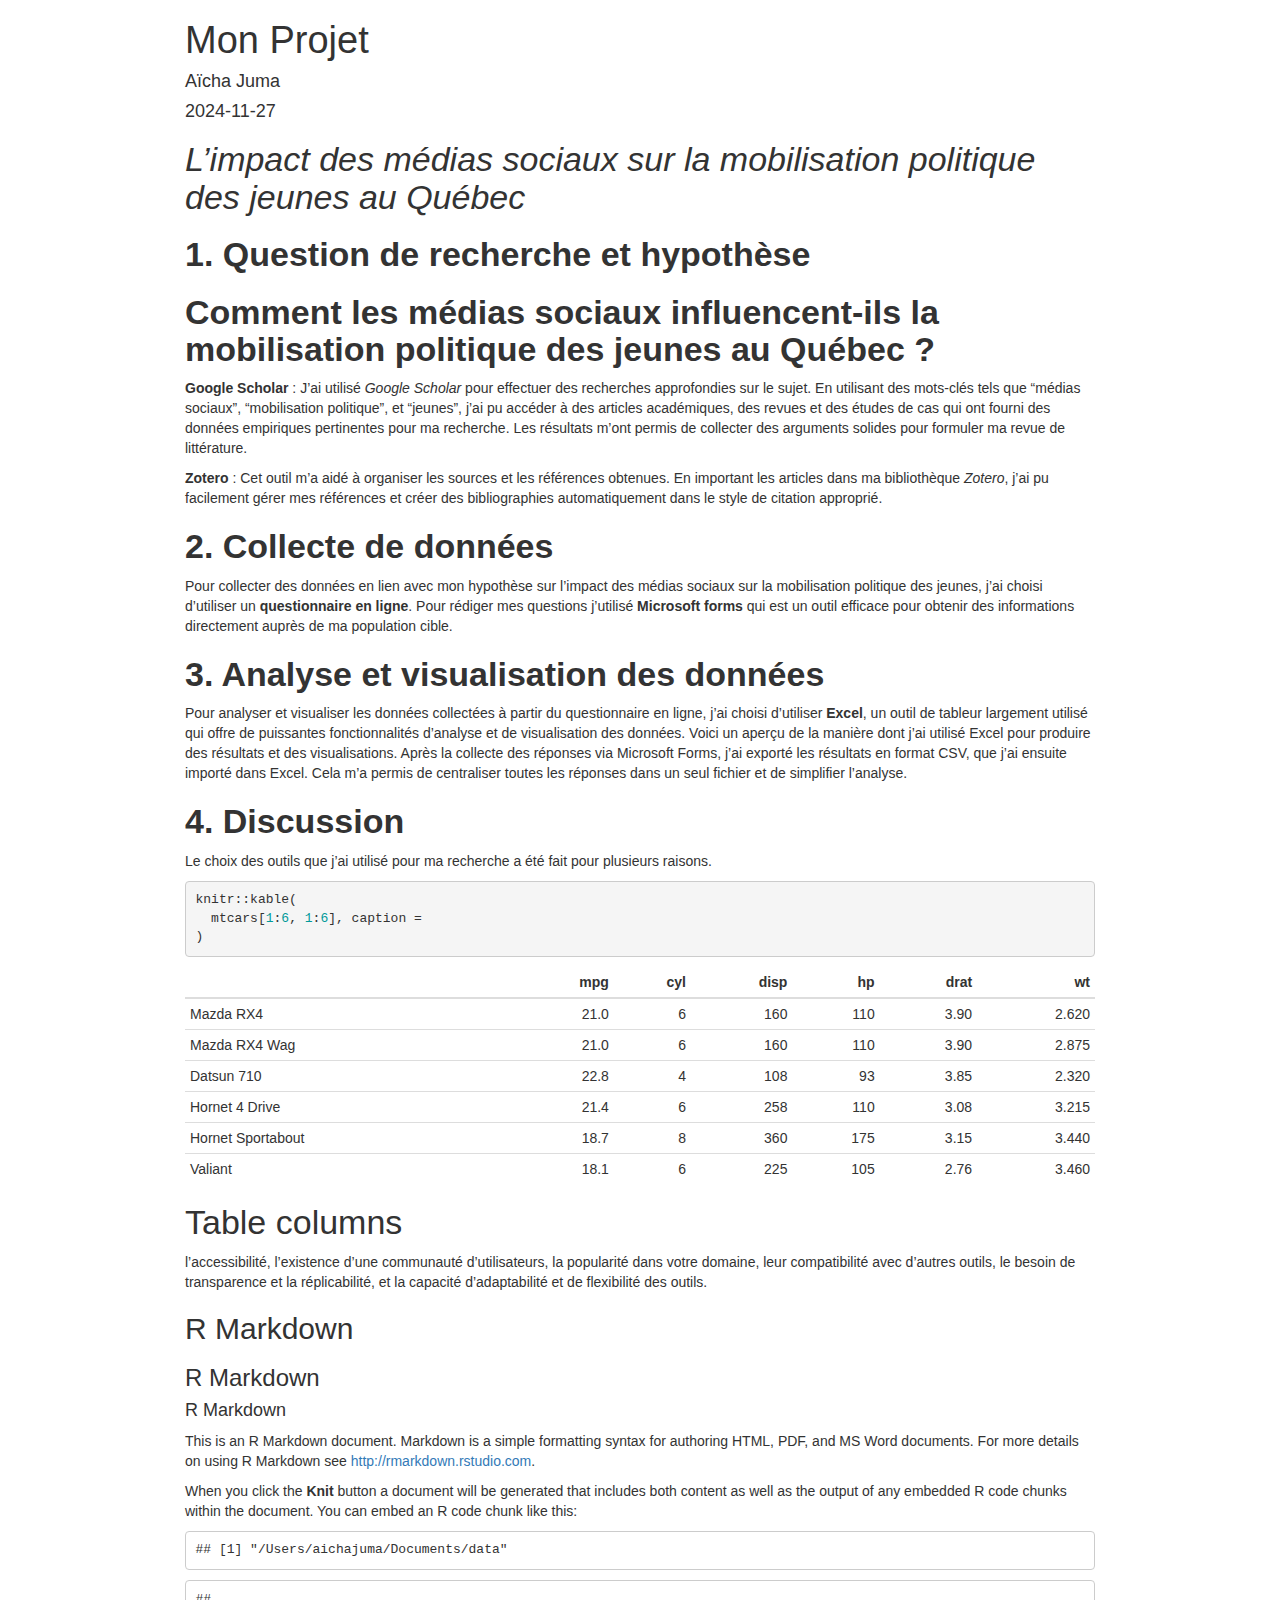
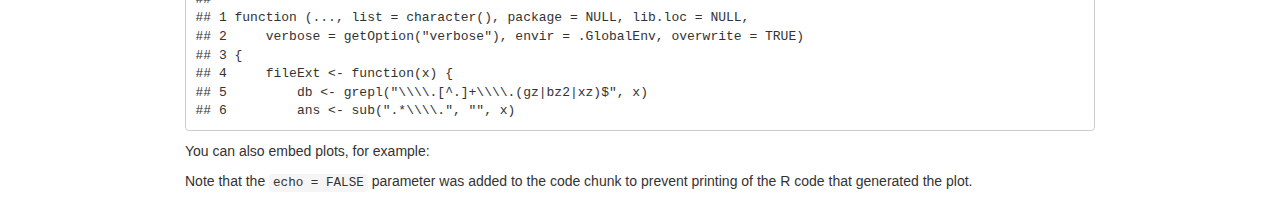
==== commit c1fbc7ce: "Mise à jour du site avec mes informations" ====
--- a/Projet_session/projet.html
+++ b/Projet_session/projet.html
@@ -9,10 +9,11 @@
 <meta http-equiv="X-UA-Compatible" content="IE=EDGE" />
 
 
+<meta name="author" content="Aïcha Juma" />
 
 <meta name="date" content="2024-11-27" />
 
-<title>projet_session</title>
+<title>Mon Projet</title>
 
 <script>// Pandoc 2.9 adds attributes on both header and div. We remove the former (to
 // be compatible with the behavior of Pandoc < 2.8).
@@ -227,6 +228,1277 @@
 }
 </style>
 <script src="[data-uri]"></script>
+<style type="text/css">.pagedtable {
+overflow: auto;
+padding-left: 8px;
+padding-right: 8px;
+}
+.pagedtable-wrapper {
+border: 1px solid #ccc;
+border-radius: 4px;
+margin-bottom: 10px;
+}
+.pagedtable table {
+width: 100%;
+max-width: 100%;
+margin: 0;
+}
+.pagedtable th {
+padding: 0 5px 0 5px;
+border: none;
+border-bottom: 2px solid #dddddd;
+min-width: 45px;
+}
+.pagedtable-empty th {
+display: none;
+}
+.pagedtable td {
+padding: 0 4px 0 4px;
+}
+.pagedtable .even {
+background-color: rgba(140, 140, 140, 0.1);
+}
+.pagedtable-padding-col {
+display: none;
+}
+.pagedtable a {
+-webkit-touch-callout: none;
+-webkit-user-select: none;
+-khtml-user-select: none;
+-moz-user-select: none;
+-ms-user-select: none;
+user-select: none;
+}
+.pagedtable-index-nav {
+cursor: pointer;
+padding: 0 5px 0 5px;
+float: right;
+border: 0;
+}
+.pagedtable-index-nav-disabled {
+cursor: default;
+text-decoration: none;
+color: #999;
+}
+a.pagedtable-index-nav-disabled:hover {
+text-decoration: none;
+color: #999;
+}
+.pagedtable-indexes {
+cursor: pointer;
+float: right;
+border: 0;
+}
+.pagedtable-index-current {
+cursor: default;
+text-decoration: none;
+font-weight: bold;
+color: #333;
+border: 0;
+}
+a.pagedtable-index-current:hover {
+text-decoration: none;
+font-weight: bold;
+color: #333;
+}
+.pagedtable-index {
+width: 30px;
+display: inline-block;
+text-align: center;
+border: 0;
+}
+.pagedtable-index-separator-left {
+display: inline-block;
+color: #333;
+font-size: 9px;
+padding: 0 0 0 0;
+cursor: default;
+}
+.pagedtable-index-separator-right {
+display: inline-block;
+color: #333;
+font-size: 9px;
+padding: 0 4px 0 0;
+cursor: default;
+}
+.pagedtable-footer {
+padding-top: 4px;
+padding-bottom: 5px;
+}
+.pagedtable-not-empty .pagedtable-footer {
+border-top: 2px solid #dddddd;
+}
+.pagedtable-info {
+overflow: hidden;
+color: #999;
+white-space: nowrap;
+text-overflow: ellipsis;
+}
+.pagedtable-header-name {
+overflow: hidden;
+text-overflow: ellipsis;
+}
+.pagedtable-header-type {
+color: #999;
+font-weight: 400;
+}
+.pagedtable-na-cell {
+font-style: italic;
+opacity: 0.3;
+}
+</style>
+<script>// Production steps of ECMA-262, Edition 5, 15.4.4.18
+// Reference: http://es5.github.io/#x15.4.4.18
+if (!Array.prototype.forEach) {
+
+  Array.prototype.forEach = function(callback, thisArg) {
+
+    var T, k;
+
+    if (this === null) {
+      throw new TypeError(' this is null or not defined');
+    }
+
+    // 1. Let O be the result of calling toObject() passing the
+    // |this| value as the argument.
+    var O = Object(this);
+
+    // 2. Let lenValue be the result of calling the Get() internal
+    // method of O with the argument "length".
+    // 3. Let len be toUint32(lenValue).
+    var len = O.length >>> 0;
+
+    // 4. If isCallable(callback) is false, throw a TypeError exception.
+    // See: http://es5.github.com/#x9.11
+    if (typeof callback !== "function") {
+      throw new TypeError(callback + ' is not a function');
+    }
+
+    // 5. If thisArg was supplied, let T be thisArg; else let
+    // T be undefined.
+    if (arguments.length > 1) {
+      T = thisArg;
+    }
+
+    // 6. Let k be 0
+    k = 0;
+
+    // 7. Repeat, while k < len
+    while (k < len) {
+
+      var kValue;
+
+      // a. Let Pk be ToString(k).
+      //    This is implicit for LHS operands of the in operator
+      // b. Let kPresent be the result of calling the HasProperty
+      //    internal method of O with argument Pk.
+      //    This step can be combined with c
+      // c. If kPresent is true, then
+      if (k in O) {
+
+        // i. Let kValue be the result of calling the Get internal
+        // method of O with argument Pk.
+        kValue = O[k];
+
+        // ii. Call the Call internal method of callback with T as
+        // the this value and argument list containing kValue, k, and O.
+        callback.call(T, kValue, k, O);
+      }
+      // d. Increase k by 1.
+      k++;
+    }
+    // 8. return undefined
+  };
+}
+
+// Production steps of ECMA-262, Edition 5, 15.4.4.19
+// Reference: http://es5.github.io/#x15.4.4.19
+if (!Array.prototype.map) {
+
+  Array.prototype.map = function(callback, thisArg) {
+
+    var T, A, k;
+
+    if (this == null) {
+      throw new TypeError(' this is null or not defined');
+    }
+
+    // 1. Let O be the result of calling ToObject passing the |this|
+    //    value as the argument.
+    var O = Object(this);
+
+    // 2. Let lenValue be the result of calling the Get internal
+    //    method of O with the argument "length".
+    // 3. Let len be ToUint32(lenValue).
+    var len = O.length >>> 0;
+
+    // 4. If IsCallable(callback) is false, throw a TypeError exception.
+    // See: http://es5.github.com/#x9.11
+    if (typeof callback !== 'function') {
+      throw new TypeError(callback + ' is not a function');
+    }
+
+    // 5. If thisArg was supplied, let T be thisArg; else let T be undefined.
+    if (arguments.length > 1) {
+      T = thisArg;
+    }
+
+    // 6. Let A be a new array created as if by the expression new Array(len)
+    //    where Array is the standard built-in constructor with that name and
+    //    len is the value of len.
+    A = new Array(len);
+
+    // 7. Let k be 0
+    k = 0;
+
+    // 8. Repeat, while k < len
+    while (k < len) {
+
+      var kValue, mappedValue;
+
+      // a. Let Pk be ToString(k).
+      //   This is implicit for LHS operands of the in operator
+      // b. Let kPresent be the result of calling the HasProperty internal
+      //    method of O with argument Pk.
+      //   This step can be combined with c
+      // c. If kPresent is true, then
+      if (k in O) {
+
+        // i. Let kValue be the result of calling the Get internal
+        //    method of O with argument Pk.
+        kValue = O[k];
+
+        // ii. Let mappedValue be the result of calling the Call internal
+        //     method of callback with T as the this value and argument
+        //     list containing kValue, k, and O.
+        mappedValue = callback.call(T, kValue, k, O);
+
+        // iii. Call the DefineOwnProperty internal method of A with arguments
+        // Pk, Property Descriptor
+        // { Value: mappedValue,
+        //   Writable: true,
+        //   Enumerable: true,
+        //   Configurable: true },
+        // and false.
+
+        // In browsers that support Object.defineProperty, use the following:
+        // Object.defineProperty(A, k, {
+        //   value: mappedValue,
+        //   writable: true,
+        //   enumerable: true,
+        //   configurable: true
+        // });
+
+        // For best browser support, use the following:
+        A[k] = mappedValue;
+      }
+      // d. Increase k by 1.
+      k++;
+    }
+
+    // 9. return A
+    return A;
+  };
+}
+
+var PagedTable = function (pagedTable) {
+  var me = this;
+
+  var source = function(pagedTable) {
+    var sourceElems = [].slice.call(pagedTable.children).filter(function(e) {
+      return e.hasAttribute("data-pagedtable-source");
+    });
+
+    if (sourceElems === null || sourceElems.length !== 1) {
+      throw("A single data-pagedtable-source was not found");
+    }
+
+    return JSON.parse(sourceElems[0].innerHTML);
+  }(pagedTable);
+
+  var options = function(source) {
+    var options = typeof(source.options) !== "undefined" &&
+      source.options !== null ? source.options : {};
+
+    var columns = typeof(options.columns) !== "undefined" ? options.columns : {};
+    var rows = typeof(options.rows) !== "undefined" ? options.rows : {};
+
+    var positiveIntOrNull = function(value) {
+      return parseInt(value) >= 0 ? parseInt(value) : null;
+    };
+
+    return {
+      pages: positiveIntOrNull(options.pages),
+      rows: {
+        min: positiveIntOrNull(rows.min),
+        max: positiveIntOrNull(rows.max),
+        total: positiveIntOrNull(rows.total)
+      },
+      columns: {
+        min: positiveIntOrNull(columns.min),
+        max: positiveIntOrNull(columns.max),
+        total: positiveIntOrNull(columns.total)
+      }
+    };
+  }(source);
+
+  var Measurer = function() {
+
+    // set some default initial values that will get adjusted in runtime
+    me.measures = {
+      padding: 12,
+      character: 8,
+      height: 15,
+      defaults: true
+    };
+
+    me.calculate = function(measuresCell) {
+      if (!me.measures.defaults)
+        return;
+
+      var measuresCellStyle = window.getComputedStyle(measuresCell, null);
+
+      var newPadding = parsePadding(measuresCellStyle.paddingLeft) +
+            parsePadding(measuresCellStyle.paddingRight);
+
+      var sampleString = "ABCDEFGHIJ0123456789";
+      var newCharacter = Math.ceil(measuresCell.clientWidth / sampleString.length);
+
+      if (newPadding <= 0 || newCharacter <= 0)
+        return;
+
+      me.measures.padding = newPadding;
+      me.measures.character = newCharacter;
+      me.measures.height = measuresCell.clientHeight;
+      me.measures.defaults = false;
+    };
+
+    return me;
+  };
+
+  var Page = function(data, options) {
+    var me = this;
+
+    var defaults = {
+      max: 7,
+      rows: 10
+    };
+
+    var totalPages = function() {
+      return Math.ceil(data.length / me.rows);
+    };
+
+    me.number = 0;
+    me.max = options.pages !== null ? options.pages : defaults.max;
+    me.visible = me.max;
+    me.rows = options.rows.min !== null ? options.rows.min : defaults.rows;
+    me.total = totalPages();
+
+    me.setRows = function(newRows) {
+      me.rows = newRows;
+      me.total = totalPages();
+    };
+
+    me.setPageNumber = function(newPageNumber) {
+      if (newPageNumber < 0) newPageNumber = 0;
+      if (newPageNumber >= me.total) newPageNumber = me.total - 1;
+
+      me.number = newPageNumber;
+    };
+
+    me.setVisiblePages = function(visiblePages) {
+      me.visible = Math.min(me.max, visiblePages);
+      me.setPageNumber(me.number);
+    };
+
+    me.getVisiblePageRange = function() {
+      var start = me.number - Math.max(Math.floor((me.visible - 1) / 2), 0);
+      var end = me.number + Math.floor(me.visible / 2) + 1;
+      var pageCount = me.total;
+
+      if (start < 0) {
+        var diffToStart = 0 - start;
+        start += diffToStart;
+        end += diffToStart;
+      }
+
+      if (end > pageCount) {
+        var diffToEnd = end - pageCount;
+        start -= diffToEnd;
+        end -= diffToEnd;
+      }
+
+      start = start < 0 ? 0 : start;
+      end = end >= pageCount ? pageCount : end;
+
+      var first = false;
+      var last = false;
+
+      if (start > 0 && me.visible > 1) {
+        start = start + 1;
+        first = true;
+      }
+
+      if (end < pageCount && me.visible > 2) {
+        end = end - 1;
+        last = true;
+      }
+
+      return {
+        first: first,
+        start: start,
+        end: end,
+        last: last
+      };
+    };
+
+    me.getRowStart = function() {
+      var rowStart = page.number * page.rows;
+      if (rowStart < 0)
+        rowStart = 0;
+
+      return rowStart;
+    };
+
+    me.getRowEnd = function() {
+      var rowStart = me.getRowStart();
+      return Math.min(rowStart + me.rows, data.length);
+    };
+
+    me.getPaddingRows = function() {
+      var rowStart = me.getRowStart();
+      var rowEnd = me.getRowEnd();
+      return data.length > me.rows ? me.rows - (rowEnd - rowStart) : 0;
+    };
+  };
+
+  var Columns = function(data, columns, options) {
+    var me = this;
+
+    me.defaults = {
+      min: 5
+    };
+
+    me.number = 0;
+    me.visible = 0;
+    me.total = columns.length;
+    me.subset = [];
+    me.padding = 0;
+    me.min = options.columns.min !== null ? options.columns.min : me.defaults.min;
+    me.max = options.columns.max !== null ? options.columns.max : null;
+    me.widths = {};
+
+    var widthsLookAhead = Math.max(100, options.rows.min);
+    var paddingColChars = 10;
+
+    me.emptyNames = function() {
+      columns.forEach(function(column) {
+        if (columns.label !== null && columns.label !== "")
+          return false;
+      });
+
+      return true;
+    };
+
+    var parsePadding = function(value) {
+      return parseInt(value) >= 0 ? parseInt(value) : 0;
+    };
+
+    me.calculateWidths = function(measures) {
+      columns.forEach(function(column) {
+        var maxChars = Math.max(
+          column.label.toString().length,
+          column.type.toString().length
+        );
+
+        for (var idxRow = 0; idxRow < Math.min(widthsLookAhead, data.length); idxRow++) {
+          maxChars = Math.max(maxChars, data[idxRow][column.name.toString()].length);
+        }
+
+        me.widths[column.name] = {
+          // width in characters
+          chars: maxChars,
+          // width for the inner html columns
+          inner: maxChars * measures.character,
+          // width adding outer styles like padding
+          outer: maxChars * measures.character + measures.padding
+        };
+      });
+    };
+
+    me.getWidth = function() {
+      var widthOuter = 0;
+      for (var idxCol = 0; idxCol < me.subset.length; idxCol++) {
+        var columnName = me.subset[idxCol].name;
+        widthOuter = widthOuter + me.widths[columnName].outer;
+      }
+
+      widthOuter = widthOuter + me.padding * paddingColChars * measurer.measures.character;
+
+      if (me.hasMoreLeftColumns()) {
+        widthOuter = widthOuter + columnNavigationWidthPX + measurer.measures.padding;
+      }
+
+      if (me.hasMoreRightColumns()) {
+        widthOuter = widthOuter + columnNavigationWidthPX + measurer.measures.padding;
+      }
+
+      return widthOuter;
+    };
+
+    me.updateSlice = function() {
+      if (me.number + me.visible >= me.total)
+        me.number = me.total - me.visible;
+
+      if (me.number < 0) me.number = 0;
+
+      me.subset = columns.slice(me.number, Math.min(me.number + me.visible, me.total));
+
+      me.subset = me.subset.map(function(column) {
+        Object.keys(column).forEach(function(colKey) {
+          column[colKey] = column[colKey] === null ? "" : column[colKey].toString();
+        });
+
+        column.width = null;
+        return column;
+      });
+    };
+
+    me.setVisibleColumns = function(columnNumber, newVisibleColumns, paddingCount) {
+      me.number = columnNumber;
+      me.visible = newVisibleColumns;
+      me.padding = paddingCount;
+
+      me.updateSlice();
+    };
+
+    me.incColumnNumber = function(increment) {
+      me.number = me.number + increment;
+    };
+
+    me.setColumnNumber = function(newNumber) {
+      me.number = newNumber;
+    };
+
+    me.setPaddingCount = function(newPadding) {
+      me.padding = newPadding;
+    };
+
+    me.getPaddingCount = function() {
+      return me.padding;
+    };
+
+    me.hasMoreLeftColumns = function() {
+      return me.number > 0;
+    };
+
+    me.hasMoreRightColumns = function() {
+      return me.number + me.visible < me.total;
+    };
+
+    me.updateSlice(0);
+    return me;
+  };
+
+  var data = source.data;
+  var page = new Page(data, options);
+  var measurer = new Measurer(data, options);
+  var columns = new Columns(data, source.columns, options);
+
+  var table = null;
+  var tableDiv = null;
+  var header = null;
+  var footer = null;
+  var tbody = null;
+
+  // Caches pagedTable.clientWidth, specially for webkit
+  var cachedPagedTableClientWidth = null;
+
+  var onChangeCallbacks = [];
+
+  var clearSelection = function() {
+    if(document.selection && document.selection.empty) {
+      document.selection.empty();
+    } else if(window.getSelection) {
+      var sel = window.getSelection();
+      sel.removeAllRanges();
+    }
+  };
+
+  var columnNavigationWidthPX = 5;
+
+  var renderColumnNavigation = function(increment, backwards) {
+    var arrow = document.createElement("div");
+    arrow.setAttribute("style",
+      "border-top: " + columnNavigationWidthPX + "px solid transparent;" +
+      "border-bottom: " + columnNavigationWidthPX + "px solid transparent;" +
+      "border-" + (backwards ? "right" : "left") + ": " + columnNavigationWidthPX + "px solid;");
+
+    var header = document.createElement("th");
+    header.appendChild(arrow);
+    header.setAttribute("style",
+      "cursor: pointer;" +
+      "vertical-align: middle;" +
+      "min-width: " + columnNavigationWidthPX + "px;" +
+      "width: " + columnNavigationWidthPX + "px;");
+
+    header.onclick = function() {
+      columns.incColumnNumber(backwards ? -1 : increment);
+
+      me.animateColumns(backwards);
+      renderFooter();
+
+      clearSelection();
+      triggerOnChange();
+    };
+
+    return header;
+  };
+
+  var maxColumnWidth = function(width) {
+    var padding = 80;
+    var columnMax = Math.max(cachedPagedTableClientWidth - padding, 0);
+
+    return parseInt(width) > 0 ?
+      Math.min(columnMax, parseInt(width)) + "px" :
+      columnMax + "px";
+  };
+
+  var clearHeader = function() {
+    var thead = pagedTable.querySelectorAll("thead")[0];
+    thead.innerHTML = "";
+  };
+
+  var renderHeader = function(clear) {
+    cachedPagedTableClientWidth = pagedTable.clientWidth;
+
+    var fragment = document.createDocumentFragment();
+
+    header = document.createElement("tr");
+    fragment.appendChild(header);
+
+    if (columns.number > 0)
+      header.appendChild(renderColumnNavigation(-columns.visible, true));
+
+    columns.subset = columns.subset.map(function(columnData) {
+      var column = document.createElement("th");
+      column.setAttribute("align", columnData.align);
+      column.style.textAlign = columnData.align;
+
+      column.style.maxWidth = maxColumnWidth(null);
+      if (columnData.width) {
+        column.style.minWidth =
+          column.style.maxWidth = maxColumnWidth(columnData.width);
+      }
+
+      var columnName = document.createElement("div");
+      columnName.setAttribute("class", "pagedtable-header-name");
+      if (columnData.label === "") {
+        columnName.innerHTML = "&nbsp;";
+      }
+      else {
+        columnName.appendChild(document.createTextNode(columnData.label));
+      }
+      column.appendChild(columnName);
+
+      var columnType = document.createElement("div");
+      columnType.setAttribute("class", "pagedtable-header-type");
+      if (columnData.type === "") {
+        columnType.innerHTML = "&nbsp;";
+      }
+      else {
+        columnType.appendChild(document.createTextNode("<" + columnData.type + ">"));
+      }
+      column.appendChild(columnType);
+
+      header.appendChild(column);
+
+      columnData.element = column;
+
+      return columnData;
+    });
+
+    for (var idx = 0; idx < columns.getPaddingCount(); idx++) {
+      var paddingCol = document.createElement("th");
+      paddingCol.setAttribute("class", "pagedtable-padding-col");
+      header.appendChild(paddingCol);
+    }
+
+    if (columns.number + columns.visible < columns.total)
+      header.appendChild(renderColumnNavigation(columns.visible, false));
+
+    if (typeof(clear) == "undefined" || clear) clearHeader();
+    var thead = pagedTable.querySelectorAll("thead")[0];
+    thead.appendChild(fragment);
+  };
+
+  me.animateColumns = function(backwards) {
+    var thead = pagedTable.querySelectorAll("thead")[0];
+
+    var headerOld = thead.querySelectorAll("tr")[0];
+    var tbodyOld = table.querySelectorAll("tbody")[0];
+
+    me.fitColumns(backwards);
+
+    renderHeader(false);
+
+    header.style.opacity = "0";
+    header.style.transform = backwards ? "translateX(-30px)" : "translateX(30px)";
+    header.style.transition = "transform 200ms linear, opacity 200ms";
+    header.style.transitionDelay = "0";
+
+    renderBody(false);
+
+    if (headerOld) {
+      headerOld.style.position = "absolute";
+      headerOld.style.transform = "translateX(0px)";
+      headerOld.style.opacity = "1";
+      headerOld.style.transition = "transform 100ms linear, opacity 100ms";
+      headerOld.setAttribute("class", "pagedtable-remove-head");
+      if (headerOld.style.transitionEnd) {
+        headerOld.addEventListener("transitionend", function() {
+          var headerOldByClass = thead.querySelector(".pagedtable-remove-head");
+          if (headerOldByClass) thead.removeChild(headerOldByClass);
+        });
+      }
+      else {
+        thead.removeChild(headerOld);
+      }
+    }
+
+    if (tbodyOld) table.removeChild(tbodyOld);
+
+    tbody.style.opacity = "0";
+    tbody.style.transition = "transform 200ms linear, opacity 200ms";
+    tbody.style.transitionDelay = "0ms";
+
+    // force relayout
+    window.getComputedStyle(header).opacity;
+    window.getComputedStyle(tbody).opacity;
+
+    if (headerOld) {
+      headerOld.style.transform = backwards ? "translateX(20px)" : "translateX(-30px)";
+      headerOld.style.opacity = "0";
+    }
+
+    header.style.transform = "translateX(0px)";
+    header.style.opacity = "1";
+
+    tbody.style.opacity = "1";
+  }
+
+  me.onChange = function(callback) {
+    onChangeCallbacks.push(callback);
+  };
+
+  var triggerOnChange = function() {
+    onChangeCallbacks.forEach(function(onChange) {
+      onChange();
+    });
+  };
+
+  var clearBody = function() {
+    if (tbody) {
+      table.removeChild(tbody);
+      tbody = null;
+    }
+  };
+
+  var renderBody = function(clear) {
+    cachedPagedTableClientWidth = pagedTable.clientWidth
+
+    var fragment = document.createDocumentFragment();
+
+    var pageData = data.slice(page.getRowStart(), page.getRowEnd());
+
+    pageData.forEach(function(dataRow, idxRow) {
+      var htmlRow = document.createElement("tr");
+      htmlRow.setAttribute("class", (idxRow % 2 !==0) ? "even" : "odd");
+
+      if (columns.hasMoreLeftColumns())
+        htmlRow.appendChild(document.createElement("td"));
+
+      columns.subset.forEach(function(columnData) {
+        var cellName = columnData.name;
+        var dataCell = dataRow[cellName];
+        var htmlCell = document.createElement("td");
+
+        if (dataCell === "NA") htmlCell.setAttribute("class", "pagedtable-na-cell");
+        if (dataCell === "__NA__") dataCell = "NA";
+
+        var cellText = document.createTextNode(dataCell);
+        htmlCell.appendChild(cellText);
+        if (dataCell.length > 50) {
+          htmlCell.setAttribute("title", dataCell);
+        }
+        htmlCell.setAttribute("align", columnData.align);
+        htmlCell.style.textAlign = columnData.align;
+        htmlCell.style.maxWidth = maxColumnWidth(null);
+        if (columnData.width) {
+          htmlCell.style.minWidth = htmlCell.style.maxWidth = maxColumnWidth(columnData.width);
+        }
+        htmlRow.appendChild(htmlCell);
+      });
+
+      for (var idx = 0; idx < columns.getPaddingCount(); idx++) {
+        var paddingCol = document.createElement("td");
+        paddingCol.setAttribute("class", "pagedtable-padding-col");
+        htmlRow.appendChild(paddingCol);
+      }
+
+      if (columns.hasMoreRightColumns())
+        htmlRow.appendChild(document.createElement("td"));
+
+      fragment.appendChild(htmlRow);
+    });
+
+    for (var idxPadding = 0; idxPadding < page.getPaddingRows(); idxPadding++) {
+      var paddingRow = document.createElement("tr");
+
+      var paddingCellRow = document.createElement("td");
+      paddingCellRow.innerHTML = "&nbsp;";
+      paddingCellRow.setAttribute("colspan", "100%");
+      paddingRow.appendChild(paddingCellRow);
+
+      fragment.appendChild(paddingRow);
+    }
+
+    if (typeof(clear) == "undefined" || clear) clearBody();
+    tbody = document.createElement("tbody");
+    tbody.appendChild(fragment);
+
+    table.appendChild(tbody);
+  };
+
+  var getLabelInfo = function() {
+    var pageStart = page.getRowStart();
+    var pageEnd = page.getRowEnd();
+    var totalRows = data.length;
+
+    var totalRowsLabel = options.rows.total ? options.rows.total : totalRows;
+    var totalRowsLabelFormat = totalRowsLabel.toString().replace(/(\d)(?=(\d\d\d)+(?!\d))/g, '$1,');
+
+    var infoText = (pageStart + 1) + "-" + pageEnd + " of " + totalRowsLabelFormat + " rows";
+    if (totalRows < page.rows) {
+      infoText = totalRowsLabel + " row" + (totalRows != 1 ? "s" : "");
+    }
+    if (columns.total > columns.visible) {
+      var totalColumnsLabel = options.columns.total ? options.columns.total : columns.total;
+
+      infoText = infoText + " | " + (columns.number + 1) + "-" +
+        (Math.min(columns.number + columns.visible, columns.total)) +
+        " of " + totalColumnsLabel + " columns";
+    }
+
+    return infoText;
+  };
+
+  var clearFooter = function() {
+    footer = pagedTable.querySelectorAll("div.pagedtable-footer")[0];
+    footer.innerHTML = "";
+
+    return footer;
+  };
+
+  var createPageLink = function(idxPage) {
+    var pageLink = document.createElement("a");
+    pageLinkClass = idxPage === page.number ? "pagedtable-index pagedtable-index-current" : "pagedtable-index";
+    pageLink.setAttribute("class", pageLinkClass);
+    pageLink.setAttribute("data-page-index", idxPage);
+    pageLink.onclick = function() {
+      page.setPageNumber(parseInt(this.getAttribute("data-page-index")));
+      renderBody();
+      renderFooter();
+
+      triggerOnChange();
+    };
+
+    pageLink.appendChild(document.createTextNode(idxPage + 1));
+
+    return pageLink;
+  }
+
+  var renderFooter = function() {
+    footer = clearFooter();
+
+    var next = document.createElement("a");
+    next.appendChild(document.createTextNode("Next"));
+    next.onclick = function() {
+      page.setPageNumber(page.number + 1);
+      renderBody();
+      renderFooter();
+
+      triggerOnChange();
+    };
+    if (data.length > page.rows) footer.appendChild(next);
+
+    var pageNumbers = document.createElement("div");
+    pageNumbers.setAttribute("class", "pagedtable-indexes");
+
+    var pageRange = page.getVisiblePageRange();
+
+    if (pageRange.first) {
+      var pageLink = createPageLink(0);
+      pageNumbers.appendChild(pageLink);
+
+      var pageSeparator = document.createElement("div");
+      pageSeparator.setAttribute("class", "pagedtable-index-separator-left");
+      pageSeparator.appendChild(document.createTextNode("..."))
+      pageNumbers.appendChild(pageSeparator);
+    }
+
+    for (var idxPage = pageRange.start; idxPage < pageRange.end; idxPage++) {
+      var pageLink = createPageLink(idxPage);
+
+      pageNumbers.appendChild(pageLink);
+    }
+
+    if (pageRange.last) {
+      var pageSeparator = document.createElement("div");
+      pageSeparator.setAttribute("class", "pagedtable-index-separator-right");
+      pageSeparator.appendChild(document.createTextNode("..."))
+      pageNumbers.appendChild(pageSeparator);
+
+      var pageLink = createPageLink(page.total - 1);
+      pageNumbers.appendChild(pageLink);
+    }
+
+    if (data.length > page.rows) footer.appendChild(pageNumbers);
+
+    var previous = document.createElement("a");
+    previous.appendChild(document.createTextNode("Previous"));
+    previous.onclick = function() {
+      page.setPageNumber(page.number - 1);
+      renderBody();
+      renderFooter();
+
+      triggerOnChange();
+    };
+    if (data.length > page.rows) footer.appendChild(previous);
+
+    var infoLabel = document.createElement("div");
+    infoLabel.setAttribute("class", "pagedtable-info");
+    infoLabel.setAttribute("title", getLabelInfo());
+    infoLabel.appendChild(document.createTextNode(getLabelInfo()));
+    footer.appendChild(infoLabel);
+
+    var enabledClass = "pagedtable-index-nav";
+    var disabledClass = "pagedtable-index-nav pagedtable-index-nav-disabled";
+    previous.setAttribute("class", page.number <= 0 ? disabledClass : enabledClass);
+    next.setAttribute("class", (page.number + 1) * page.rows >= data.length ? disabledClass : enabledClass);
+  };
+
+  var measuresCell = null;
+
+  var renderMeasures = function() {
+    var measuresTable = document.createElement("table");
+    measuresTable.style.visibility = "hidden";
+    measuresTable.style.position = "absolute";
+    measuresTable.style.whiteSpace = "nowrap";
+    measuresTable.style.height = "auto";
+    measuresTable.style.width = "auto";
+
+    var measuresRow = document.createElement("tr");
+    measuresTable.appendChild(measuresRow);
+
+    measuresCell = document.createElement("td");
+    var sampleString = "ABCDEFGHIJ0123456789";
+    measuresCell.appendChild(document.createTextNode(sampleString));
+
+    measuresRow.appendChild(measuresCell);
+
+    tableDiv.appendChild(measuresTable);
+  }
+
+  me.init = function() {
+    tableDiv = document.createElement("div");
+    pagedTable.appendChild(tableDiv);
+    var pagedTableClass = data.length > 0 ?
+      "pagedtable pagedtable-not-empty" :
+      "pagedtable pagedtable-empty";
+
+    if (columns.total == 0 || (columns.emptyNames() && data.length == 0)) {
+      pagedTableClass = pagedTableClass + " pagedtable-empty-columns";
+    }
+
+    tableDiv.setAttribute("class", pagedTableClass);
+
+    renderMeasures();
+    measurer.calculate(measuresCell);
+    columns.calculateWidths(measurer.measures);
+
+    table = document.createElement("table");
+    table.setAttribute("cellspacing", "0");
+    table.setAttribute("class", "table table-condensed");
+    tableDiv.appendChild(table);
+
+    table.appendChild(document.createElement("thead"));
+
+    var footerDiv = document.createElement("div");
+    footerDiv.setAttribute("class", "pagedtable-footer");
+    tableDiv.appendChild(footerDiv);
+
+    // if the host has not yet provided horizontal space, render hidden
+    if (tableDiv.clientWidth <= 0) {
+      tableDiv.style.opacity = "0";
+    }
+
+    me.render();
+
+    // retry seizing columns later if the host has not provided space
+    function retryFit() {
+      if (tableDiv.clientWidth <= 0) {
+        setTimeout(retryFit, 100);
+      } else {
+        me.render();
+        triggerOnChange();
+      }
+    }
+    if (tableDiv.clientWidth <= 0) {
+      retryFit();
+    }
+  };
+
+  var registerWidths = function() {
+    columns.subset = columns.subset.map(function(column) {
+      column.width = columns.widths[column.name].inner;
+      return column;
+    });
+  };
+
+  var parsePadding = function(value) {
+    return parseInt(value) >= 0 ? parseInt(value) : 0;
+  };
+
+  me.fixedHeight = function() {
+    return options.rows.max != null;
+  }
+
+  me.fitRows = function() {
+    if (me.fixedHeight())
+      return;
+
+    measurer.calculate(measuresCell);
+
+    var rows = options.rows.min !== null ? options.rows.min : 0;
+    var headerHeight = header !== null && header.offsetHeight > 0 ? header.offsetHeight : 0;
+    var footerHeight = footer !== null && footer.offsetHeight > 0 ? footer.offsetHeight : 0;
+
+    if (pagedTable.offsetHeight > 0) {
+      var availableHeight = pagedTable.offsetHeight - headerHeight - footerHeight;
+      rows = Math.floor((availableHeight) / measurer.measures.height);
+    }
+
+    rows = options.rows.min !== null ? Math.max(options.rows.min, rows) : rows;
+
+    page.setRows(rows);
+  }
+
+  // The goal of this function is to add as many columns as possible
+  // starting from left-to-right, when the right most limit is reached
+  // it tries to add columns from the left as well.
+  //
+  // When startBackwards is true columns are added from right-to-left
+  me.fitColumns = function(startBackwards) {
+    measurer.calculate(measuresCell);
+    columns.calculateWidths(measurer.measures);
+
+    if (tableDiv.clientWidth > 0) {
+      tableDiv.style.opacity = 1;
+    }
+
+    var visibleColumns = tableDiv.clientWidth <= 0 ? Math.max(columns.min, 1) : 1;
+    var columnNumber = columns.number;
+    var paddingCount = 0;
+
+    // track a list of added columns as we build the visible ones to allow us
+    // to remove columns when they don't fit anymore.
+    var columnHistory = [];
+
+    var lastTableHeight = 0;
+    var backwards = startBackwards;
+
+    var tableDivStyle = window.getComputedStyle(tableDiv, null);
+    var tableDivPadding = parsePadding(tableDivStyle.paddingLeft) +
+      parsePadding(tableDivStyle.paddingRight);
+
+    var addPaddingCol = false;
+    var currentWidth = 0;
+
+    while (true) {
+      columns.setVisibleColumns(columnNumber, visibleColumns, paddingCount);
+      currentWidth = columns.getWidth();
+
+      if (tableDiv.clientWidth - tableDivPadding < currentWidth) {
+        break;
+      }
+
+      columnHistory.push({
+        columnNumber: columnNumber,
+        visibleColumns: visibleColumns,
+        paddingCount: paddingCount
+      });
+
+      if (columnHistory.length > 100) {
+        console.error("More than 100 tries to fit columns, aborting");
+        break;
+      }
+
+      if (columns.max !== null &&
+        columns.visible + columns.getPaddingCount() >= columns.max) {
+        break;
+      }
+
+      // if we run out of right-columns
+      if (!backwards && columnNumber + columns.visible >= columns.total) {
+        // if we started adding right-columns, try adding left-columns
+        if (!startBackwards && columnNumber > 0) {
+          backwards = true;
+        }
+        else if (columns.min === null || visibleColumns + columns.getPaddingCount() >= columns.min) {
+          break;
+        }
+        else {
+          paddingCount = paddingCount + 1;
+        }
+      }
+
+      // if we run out of left-columns
+      if (backwards && columnNumber == 0) {
+        // if we started adding left-columns, try adding right-columns
+        if (startBackwards && columnNumber + columns.visible < columns.total) {
+          backwards = false;
+        }
+        else if (columns.min === null || visibleColumns + columns.getPaddingCount() >= columns.min) {
+          break;
+        }
+        else {
+          paddingCount = paddingCount + 1;
+        }
+      }
+
+      // when moving backwards try fitting left columns first
+      if (backwards && columnNumber > 0) {
+        columnNumber = columnNumber - 1;
+      }
+
+      if (columnNumber + visibleColumns < columns.total) {
+        visibleColumns = visibleColumns + 1;
+      }
+    }
+
+    var lastRenderableColumn = {
+        columnNumber: columnNumber,
+        visibleColumns: visibleColumns,
+        paddingCount: paddingCount
+    };
+
+    if (columnHistory.length > 0) {
+      lastRenderableColumn = columnHistory[columnHistory.length - 1];
+    }
+
+    columns.setVisibleColumns(
+      lastRenderableColumn.columnNumber,
+      lastRenderableColumn.visibleColumns,
+      lastRenderableColumn.paddingCount);
+
+    if (pagedTable.offsetWidth > 0) {
+      page.setVisiblePages(Math.max(Math.ceil(1.0 * (pagedTable.offsetWidth - 250) / 40), 2));
+    }
+
+    registerWidths();
+  };
+
+  me.fit = function(startBackwards) {
+    me.fitRows();
+    me.fitColumns(startBackwards);
+  }
+
+  me.render = function() {
+    me.fitColumns(false);
+
+    // render header/footer to measure height accurately
+    renderHeader();
+    renderFooter();
+
+    me.fitRows();
+    renderBody();
+
+    // re-render footer to match new rows
+    renderFooter();
+  }
+
+  var resizeLastWidth = -1;
+  var resizeLastHeight = -1;
+  var resizeNewWidth = -1;
+  var resizeNewHeight = -1;
+  var resizePending = false;
+
+  me.resize = function(newWidth, newHeight) {
+
+    function resizeDelayed() {
+      resizePending = false;
+
+      if (
+        (resizeNewWidth !== resizeLastWidth) ||
+        (!me.fixedHeight() && resizeNewHeight !== resizeLastHeight)
+      ) {
+        resizeLastWidth = resizeNewWidth;
+        resizeLastHeight = resizeNewHeight;
+
+        setTimeout(resizeDelayed, 200);
+        resizePending = true;
+      } else {
+        me.render();
+        triggerOnChange();
+
+        resizeLastWidth = -1;
+        resizeLastHeight = -1;
+      }
+    }
+
+    resizeNewWidth = newWidth;
+    resizeNewHeight = newHeight;
+
+    if (!resizePending) resizeDelayed();
+  };
+};
+
+var PagedTableDoc;
+(function (PagedTableDoc) {
+  var allPagedTables = [];
+
+  PagedTableDoc.initAll = function() {
+    allPagedTables = [];
+
+    var pagedTables = [].slice.call(document.querySelectorAll('[data-pagedtable="false"],[data-pagedtable=""]'));
+    pagedTables.forEach(function(pagedTable, idx) {
+      pagedTable.setAttribute("data-pagedtable", "true");
+      pagedTable.setAttribute("pagedtable-page", 0);
+      pagedTable.setAttribute("class", "pagedtable-wrapper");
+
+      var pagedTableInstance = new PagedTable(pagedTable);
+      pagedTableInstance.init();
+
+      allPagedTables.push(pagedTableInstance);
+    });
+  };
+
+  PagedTableDoc.resizeAll = function() {
+    allPagedTables.forEach(function(pagedTable) {
+      pagedTable.render();
+    });
+  };
+
+  window.addEventListener("resize", PagedTableDoc.resizeAll);
+
+  return PagedTableDoc;
+})(PagedTableDoc || (PagedTableDoc = {}));
+
+window.onload = function() {
+  PagedTableDoc.initAll();
+};
+</script>
 
 <style type="text/css">
 code{white-space: pre-wrap;}
@@ -349,14 +1621,146 @@
 
 
 
-<h1 class="title toc-ignore">projet_session</h1>
+<h1 class="title toc-ignore">Mon Projet</h1>
+<h4 class="author">Aïcha Juma</h4>
 <h4 class="date">2024-11-27</h4>
 
 </div>
 
 
+<div id="limpact-des-médias-sociaux-sur-la-mobilisation-politique-des-jeunes-au-québec" class="section level1">
+<h1><em>L’impact des médias sociaux sur la mobilisation politique des
+jeunes au Québec</em></h1>
+</div>
+<div id="question-de-recherche-et-hypothèse" class="section level1">
+<h1><strong>1. Question de recherche et hypothèse</strong></h1>
+</div>
+<div id="comment-les-médias-sociaux-influencent-ils-la-mobilisation-politique-des-jeunes-au-québec" class="section level1">
+<h1><strong>Comment les médias sociaux influencent-ils la mobilisation
+politique des jeunes au Québec ?</strong></h1>
+<p><strong>Google Scholar</strong> : J’ai utilisé <em>Google
+Scholar</em> pour effectuer des recherches approfondies sur le sujet. En
+utilisant des mots-clés tels que “médias sociaux”, “mobilisation
+politique”, et “jeunes”, j’ai pu accéder à des articles académiques, des
+revues et des études de cas qui ont fourni des données empiriques
+pertinentes pour ma recherche. Les résultats m’ont permis de collecter
+des arguments solides pour formuler ma revue de littérature.</p>
+<p><strong>Zotero</strong> : Cet outil m’a aidé à organiser les sources
+et les références obtenues. En important les articles dans ma
+bibliothèque <em>Zotero</em>, j’ai pu facilement gérer mes références et
+créer des bibliographies automatiquement dans le style de citation
+approprié.</p>
+</div>
+<div id="collecte-de-données" class="section level1">
+<h1><strong>2. Collecte de données</strong></h1>
+<p>Pour collecter des données en lien avec mon hypothèse sur l’impact
+des médias sociaux sur la mobilisation politique des jeunes, j’ai choisi
+d’utiliser un <strong>questionnaire en ligne</strong>. Pour rédiger mes
+questions j’utilisé <strong>Microsoft forms</strong> qui est un outil
+efficace pour obtenir des informations directement auprès de ma
+population cible.</p>
+</div>
+<div id="analyse-et-visualisation-des-données" class="section level1">
+<h1><strong>3. Analyse et visualisation des données</strong></h1>
+<p>Pour analyser et visualiser les données collectées à partir du
+questionnaire en ligne, j’ai choisi d’utiliser <strong>Excel</strong>,
+un outil de tableur largement utilisé qui offre de puissantes
+fonctionnalités d’analyse et de visualisation des données. Voici un
+aperçu de la manière dont j’ai utilisé Excel pour produire des résultats
+et des visualisations. Après la collecte des réponses via Microsoft
+Forms, j’ai exporté les résultats en format CSV, que j’ai ensuite
+importé dans Excel. Cela m’a permis de centraliser toutes les réponses
+dans un seul fichier et de simplifier l’analyse.</p>
+</div>
+<div id="discussion" class="section level1">
+<h1><strong>4. Discussion</strong></h1>
+<p>Le choix des outils que j’ai utilisé pour ma recherche a été fait
+pour plusieurs raisons.</p>
+<pre class="r"><code>knitr::kable(
+  mtcars[1:6, 1:6], caption = 
+)</code></pre>
+<table>
+<thead>
+<tr class="header">
+<th align="left"></th>
+<th align="right">mpg</th>
+<th align="right">cyl</th>
+<th align="right">disp</th>
+<th align="right">hp</th>
+<th align="right">drat</th>
+<th align="right">wt</th>
+</tr>
+</thead>
+<tbody>
+<tr class="odd">
+<td align="left">Mazda RX4</td>
+<td align="right">21.0</td>
+<td align="right">6</td>
+<td align="right">160</td>
+<td align="right">110</td>
+<td align="right">3.90</td>
+<td align="right">2.620</td>
+</tr>
+<tr class="even">
+<td align="left">Mazda RX4 Wag</td>
+<td align="right">21.0</td>
+<td align="right">6</td>
+<td align="right">160</td>
+<td align="right">110</td>
+<td align="right">3.90</td>
+<td align="right">2.875</td>
+</tr>
+<tr class="odd">
+<td align="left">Datsun 710</td>
+<td align="right">22.8</td>
+<td align="right">4</td>
+<td align="right">108</td>
+<td align="right">93</td>
+<td align="right">3.85</td>
+<td align="right">2.320</td>
+</tr>
+<tr class="even">
+<td align="left">Hornet 4 Drive</td>
+<td align="right">21.4</td>
+<td align="right">6</td>
+<td align="right">258</td>
+<td align="right">110</td>
+<td align="right">3.08</td>
+<td align="right">3.215</td>
+</tr>
+<tr class="odd">
+<td align="left">Hornet Sportabout</td>
+<td align="right">18.7</td>
+<td align="right">8</td>
+<td align="right">360</td>
+<td align="right">175</td>
+<td align="right">3.15</td>
+<td align="right">3.440</td>
+</tr>
+<tr class="even">
+<td align="left">Valiant</td>
+<td align="right">18.1</td>
+<td align="right">6</td>
+<td align="right">225</td>
+<td align="right">105</td>
+<td align="right">2.76</td>
+<td align="right">3.460</td>
+</tr>
+</tbody>
+</table>
+</div>
+<div id="table-columns" class="section level1">
+<h1>Table columns</h1>
+<p>l’accessibilité, l’existence d’une communauté d’utilisateurs, la
+popularité dans votre domaine, leur compatibilité avec d’autres outils,
+le besoin de transparence et la réplicabilité, et la capacité
+d’adaptabilité et de flexibilité des outils.</p>
 <div id="r-markdown" class="section level2">
 <h2>R Markdown</h2>
+<div id="r-markdown-1" class="section level3">
+<h3>R Markdown</h3>
+<div id="r-markdown-2" class="section level4">
+<h4>R Markdown</h4>
 <p>This is an R Markdown document. Markdown is a simple formatting
 syntax for authoring HTML, PDF, and MS Word documents. For more details
 on using R Markdown see <a href="http://rmarkdown.rstudio.com" class="uri">http://rmarkdown.rstudio.com</a>.</p>
@@ -364,22 +1768,21 @@
 generated that includes both content as well as the output of any
 embedded R code chunks within the document. You can embed an R code
 chunk like this:</p>
-<pre class="r"><code>summary(cars)</code></pre>
-<pre><code>##      speed           dist       
-##  Min.   : 4.0   Min.   :  2.00  
-##  1st Qu.:12.0   1st Qu.: 26.00  
-##  Median :15.0   Median : 36.00  
-##  Mean   :15.4   Mean   : 42.98  
-##  3rd Qu.:19.0   3rd Qu.: 56.00  
-##  Max.   :25.0   Max.   :120.00</code></pre>
-</div>
-<div id="including-plots" class="section level2">
-<h2>Including Plots</h2>
+<pre><code>## [1] &quot;/Users/aichajuma/Documents/data&quot;</code></pre>
+<pre><code>##                                                                             
+## 1 function (..., list = character(), package = NULL, lib.loc = NULL,        
+## 2     verbose = getOption(&quot;verbose&quot;), envir = .GlobalEnv, overwrite = TRUE) 
+## 3 {                                                                         
+## 4     fileExt &lt;- function(x) {                                              
+## 5         db &lt;- grepl(&quot;\\\\.[^.]+\\\\.(gz|bz2|xz)$&quot;, x)                     
+## 6         ans &lt;- sub(&quot;.*\\\\.&quot;, &quot;&quot;, x)</code></pre>
 <p>You can also embed plots, for example:</p>
-<p><img role="img" src="[data-uri]" width="672" /></p>
 <p>Note that the <code>echo = FALSE</code> parameter was added to the
 code chunk to prevent printing of the R code that generated the
 plot.</p>
+</div>
+</div>
+</div>
 </div>
 
 
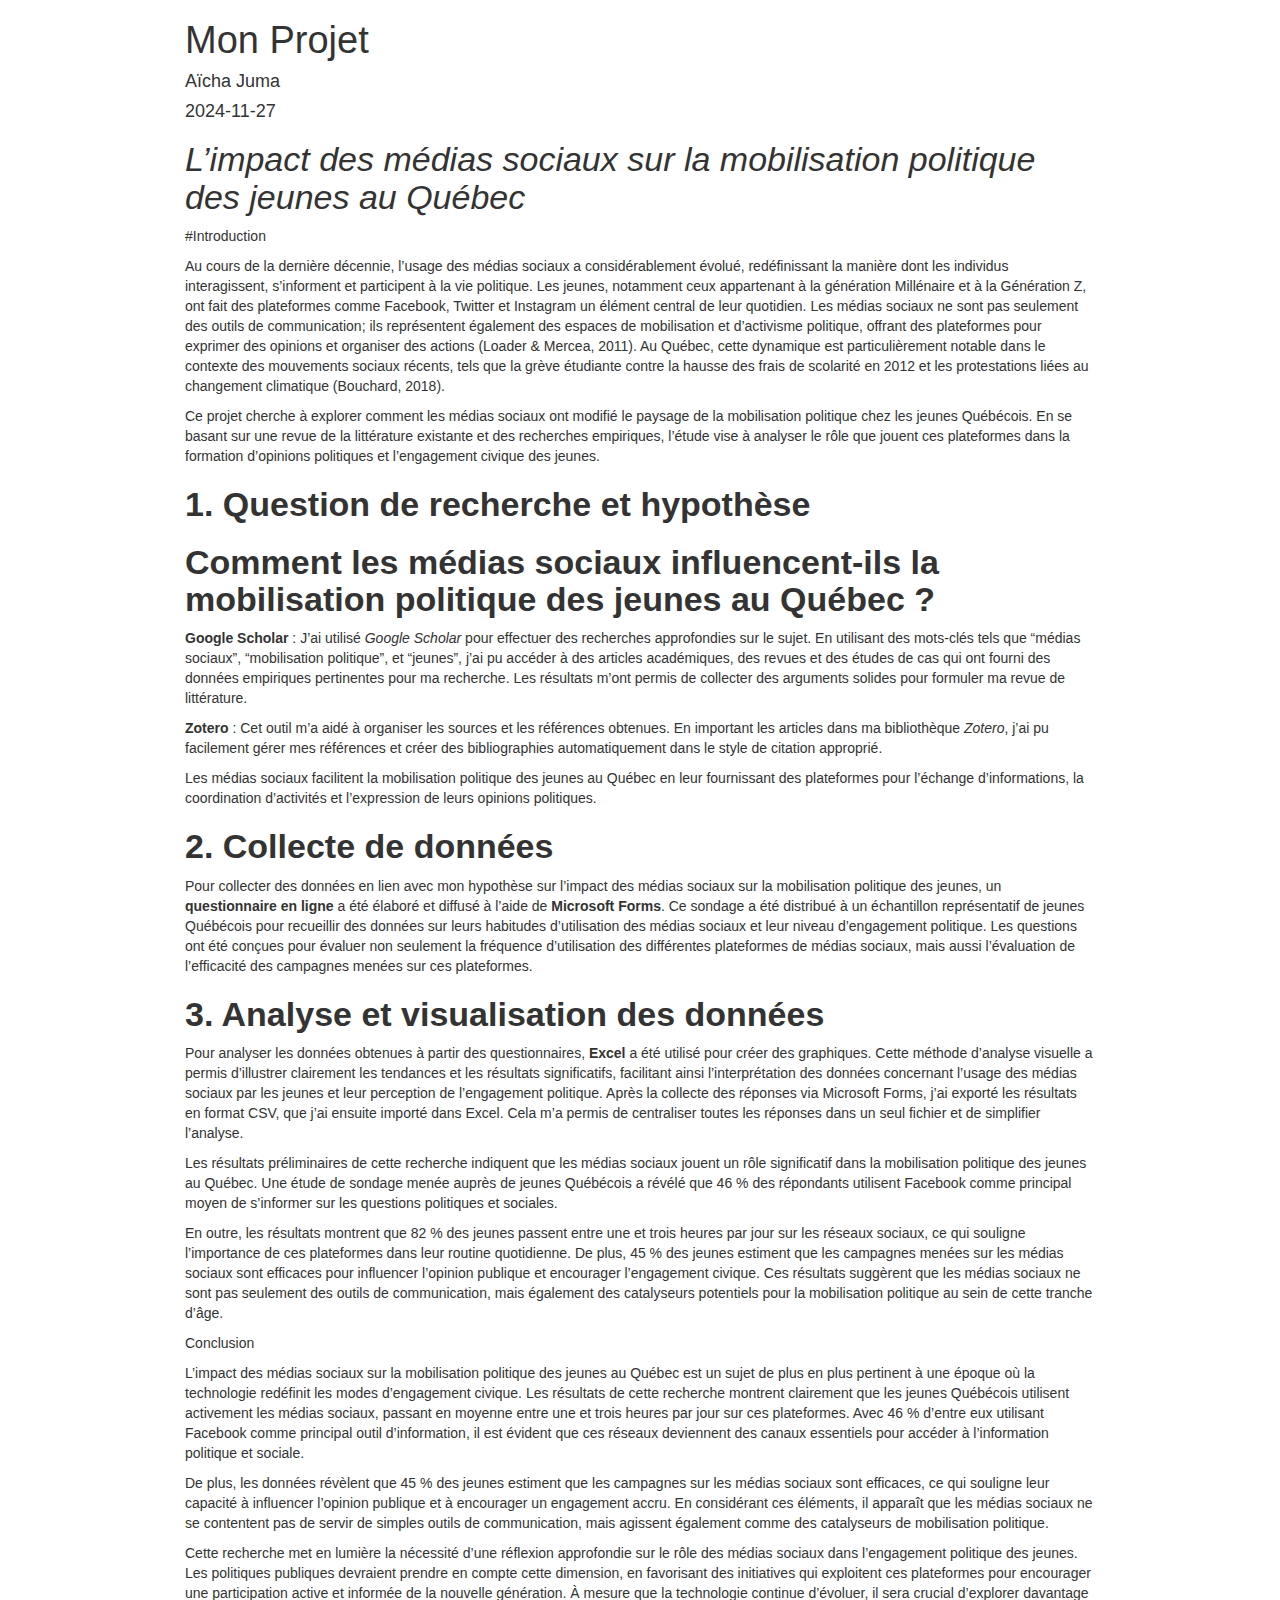
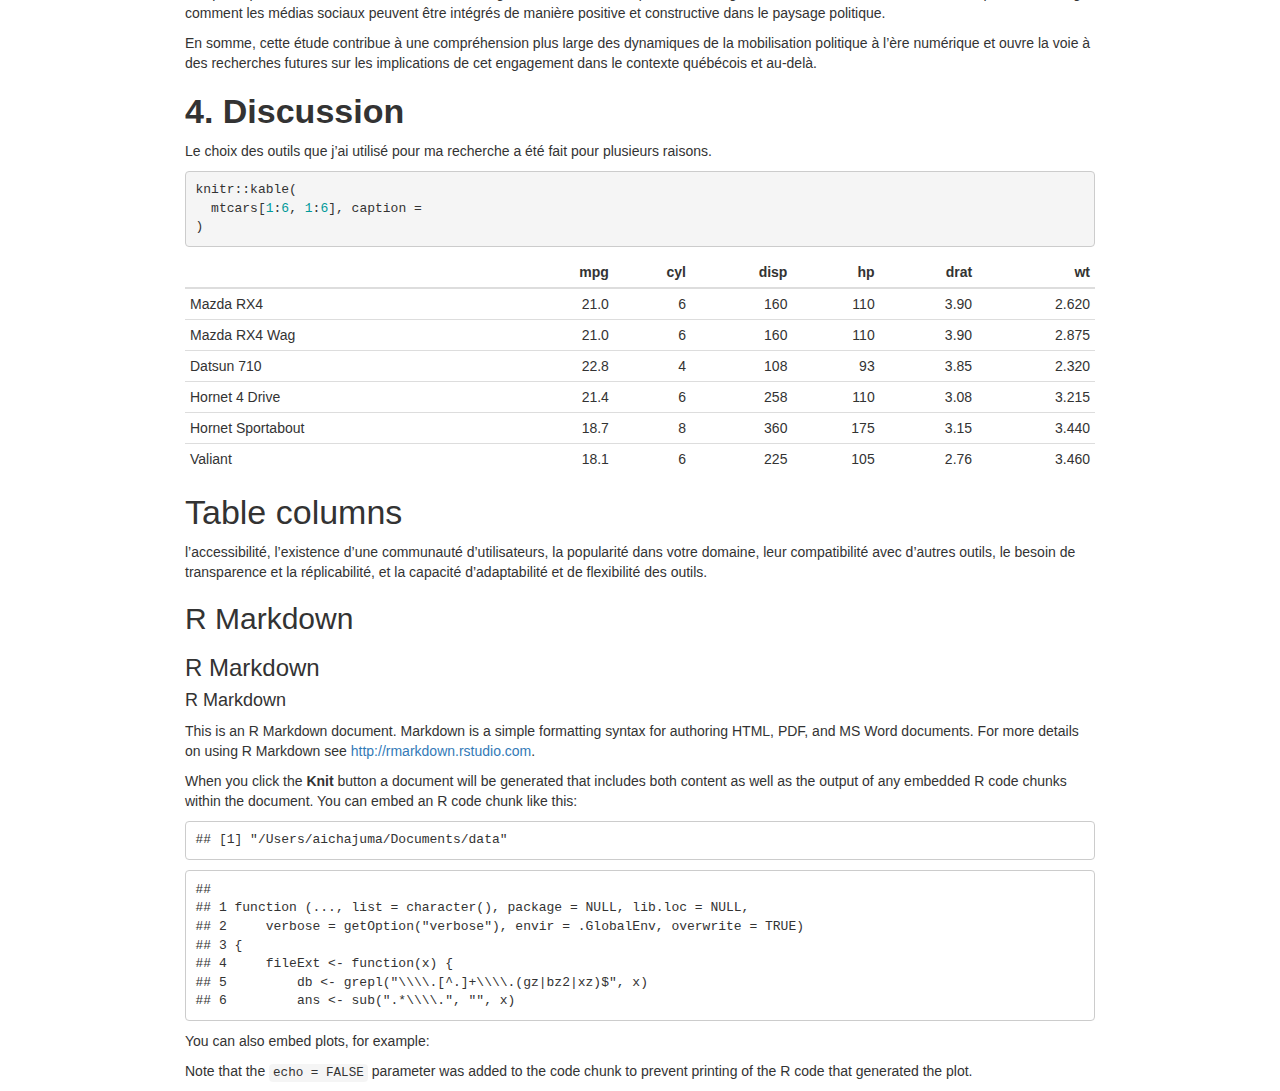
==== commit f0c15b74: "Mise à jour" ====
--- a/Projet_session/projet.html
+++ b/Projet_session/projet.html
@@ -1631,6 +1631,27 @@
 <div id="limpact-des-médias-sociaux-sur-la-mobilisation-politique-des-jeunes-au-québec" class="section level1">
 <h1><em>L’impact des médias sociaux sur la mobilisation politique des
 jeunes au Québec</em></h1>
+<p>#Introduction</p>
+<p>Au cours de la dernière décennie, l’usage des médias sociaux a
+considérablement évolué, redéfinissant la manière dont les individus
+interagissent, s’informent et participent à la vie politique. Les
+jeunes, notamment ceux appartenant à la génération Millénaire et à la
+Génération Z, ont fait des plateformes comme Facebook, Twitter et
+Instagram un élément central de leur quotidien. Les médias sociaux ne
+sont pas seulement des outils de communication; ils représentent
+également des espaces de mobilisation et d’activisme politique, offrant
+des plateformes pour exprimer des opinions et organiser des actions
+(Loader &amp; Mercea, 2011). Au Québec, cette dynamique est
+particulièrement notable dans le contexte des mouvements sociaux
+récents, tels que la grève étudiante contre la hausse des frais de
+scolarité en 2012 et les protestations liées au changement climatique
+(Bouchard, 2018).</p>
+<p>Ce projet cherche à explorer comment les médias sociaux ont modifié
+le paysage de la mobilisation politique chez les jeunes Québécois. En se
+basant sur une revue de la littérature existante et des recherches
+empiriques, l’étude vise à analyser le rôle que jouent ces plateformes
+dans la formation d’opinions politiques et l’engagement civique des
+jeunes.</p>
 </div>
 <div id="question-de-recherche-et-hypothèse" class="section level1">
 <h1><strong>1. Question de recherche et hypothèse</strong></h1>
@@ -1650,27 +1671,79 @@
 bibliothèque <em>Zotero</em>, j’ai pu facilement gérer mes références et
 créer des bibliographies automatiquement dans le style de citation
 approprié.</p>
+<p>Les médias sociaux facilitent la mobilisation politique des jeunes au
+Québec en leur fournissant des plateformes pour l’échange
+d’informations, la coordination d’activités et l’expression de leurs
+opinions politiques.</p>
 </div>
 <div id="collecte-de-données" class="section level1">
 <h1><strong>2. Collecte de données</strong></h1>
 <p>Pour collecter des données en lien avec mon hypothèse sur l’impact
-des médias sociaux sur la mobilisation politique des jeunes, j’ai choisi
-d’utiliser un <strong>questionnaire en ligne</strong>. Pour rédiger mes
-questions j’utilisé <strong>Microsoft forms</strong> qui est un outil
-efficace pour obtenir des informations directement auprès de ma
-population cible.</p>
+des médias sociaux sur la mobilisation politique des jeunes, un
+<strong>questionnaire en ligne</strong> a été élaboré et diffusé à
+l’aide de <strong>Microsoft Forms</strong>. Ce sondage a été distribué à
+un échantillon représentatif de jeunes Québécois pour recueillir des
+données sur leurs habitudes d’utilisation des médias sociaux et leur
+niveau d’engagement politique. Les questions ont été conçues pour
+évaluer non seulement la fréquence d’utilisation des différentes
+plateformes de médias sociaux, mais aussi l’évaluation de l’efficacité
+des campagnes menées sur ces plateformes.</p>
 </div>
 <div id="analyse-et-visualisation-des-données" class="section level1">
 <h1><strong>3. Analyse et visualisation des données</strong></h1>
-<p>Pour analyser et visualiser les données collectées à partir du
-questionnaire en ligne, j’ai choisi d’utiliser <strong>Excel</strong>,
-un outil de tableur largement utilisé qui offre de puissantes
-fonctionnalités d’analyse et de visualisation des données. Voici un
-aperçu de la manière dont j’ai utilisé Excel pour produire des résultats
-et des visualisations. Après la collecte des réponses via Microsoft
-Forms, j’ai exporté les résultats en format CSV, que j’ai ensuite
-importé dans Excel. Cela m’a permis de centraliser toutes les réponses
-dans un seul fichier et de simplifier l’analyse.</p>
+<p>Pour analyser les données obtenues à partir des questionnaires,
+<strong>Excel</strong> a été utilisé pour créer des graphiques. Cette
+méthode d’analyse visuelle a permis d’illustrer clairement les tendances
+et les résultats significatifs, facilitant ainsi l’interprétation des
+données concernant l’usage des médias sociaux par les jeunes et leur
+perception de l’engagement politique. Après la collecte des réponses via
+Microsoft Forms, j’ai exporté les résultats en format CSV, que j’ai
+ensuite importé dans Excel. Cela m’a permis de centraliser toutes les
+réponses dans un seul fichier et de simplifier l’analyse.</p>
+<p>Les résultats préliminaires de cette recherche indiquent que les
+médias sociaux jouent un rôle significatif dans la mobilisation
+politique des jeunes au Québec. Une étude de sondage menée auprès de
+jeunes Québécois a révélé que 46 % des répondants utilisent Facebook
+comme principal moyen de s’informer sur les questions politiques et
+sociales.</p>
+<p>En outre, les résultats montrent que 82 % des jeunes passent entre
+une et trois heures par jour sur les réseaux sociaux, ce qui souligne
+l’importance de ces plateformes dans leur routine quotidienne. De plus,
+45 % des jeunes estiment que les campagnes menées sur les médias sociaux
+sont efficaces pour influencer l’opinion publique et encourager
+l’engagement civique. Ces résultats suggèrent que les médias sociaux ne
+sont pas seulement des outils de communication, mais également des
+catalyseurs potentiels pour la mobilisation politique au sein de cette
+tranche d’âge.</p>
+<p>Conclusion</p>
+<p>L’impact des médias sociaux sur la mobilisation politique des jeunes
+au Québec est un sujet de plus en plus pertinent à une époque où la
+technologie redéfinit les modes d’engagement civique. Les résultats de
+cette recherche montrent clairement que les jeunes Québécois utilisent
+activement les médias sociaux, passant en moyenne entre une et trois
+heures par jour sur ces plateformes. Avec 46 % d’entre eux utilisant
+Facebook comme principal outil d’information, il est évident que ces
+réseaux deviennent des canaux essentiels pour accéder à l’information
+politique et sociale.</p>
+<p>De plus, les données révèlent que 45 % des jeunes estiment que les
+campagnes sur les médias sociaux sont efficaces, ce qui souligne leur
+capacité à influencer l’opinion publique et à encourager un engagement
+accru. En considérant ces éléments, il apparaît que les médias sociaux
+ne se contentent pas de servir de simples outils de communication, mais
+agissent également comme des catalyseurs de mobilisation politique.</p>
+<p>Cette recherche met en lumière la nécessité d’une réflexion
+approfondie sur le rôle des médias sociaux dans l’engagement politique
+des jeunes. Les politiques publiques devraient prendre en compte cette
+dimension, en favorisant des initiatives qui exploitent ces plateformes
+pour encourager une participation active et informée de la nouvelle
+génération. À mesure que la technologie continue d’évoluer, il sera
+crucial d’explorer davantage comment les médias sociaux peuvent être
+intégrés de manière positive et constructive dans le paysage
+politique.</p>
+<p>En somme, cette étude contribue à une compréhension plus large des
+dynamiques de la mobilisation politique à l’ère numérique et ouvre la
+voie à des recherches futures sur les implications de cet engagement
+dans le contexte québécois et au-delà.</p>
 </div>
 <div id="discussion" class="section level1">
 <h1><strong>4. Discussion</strong></h1>
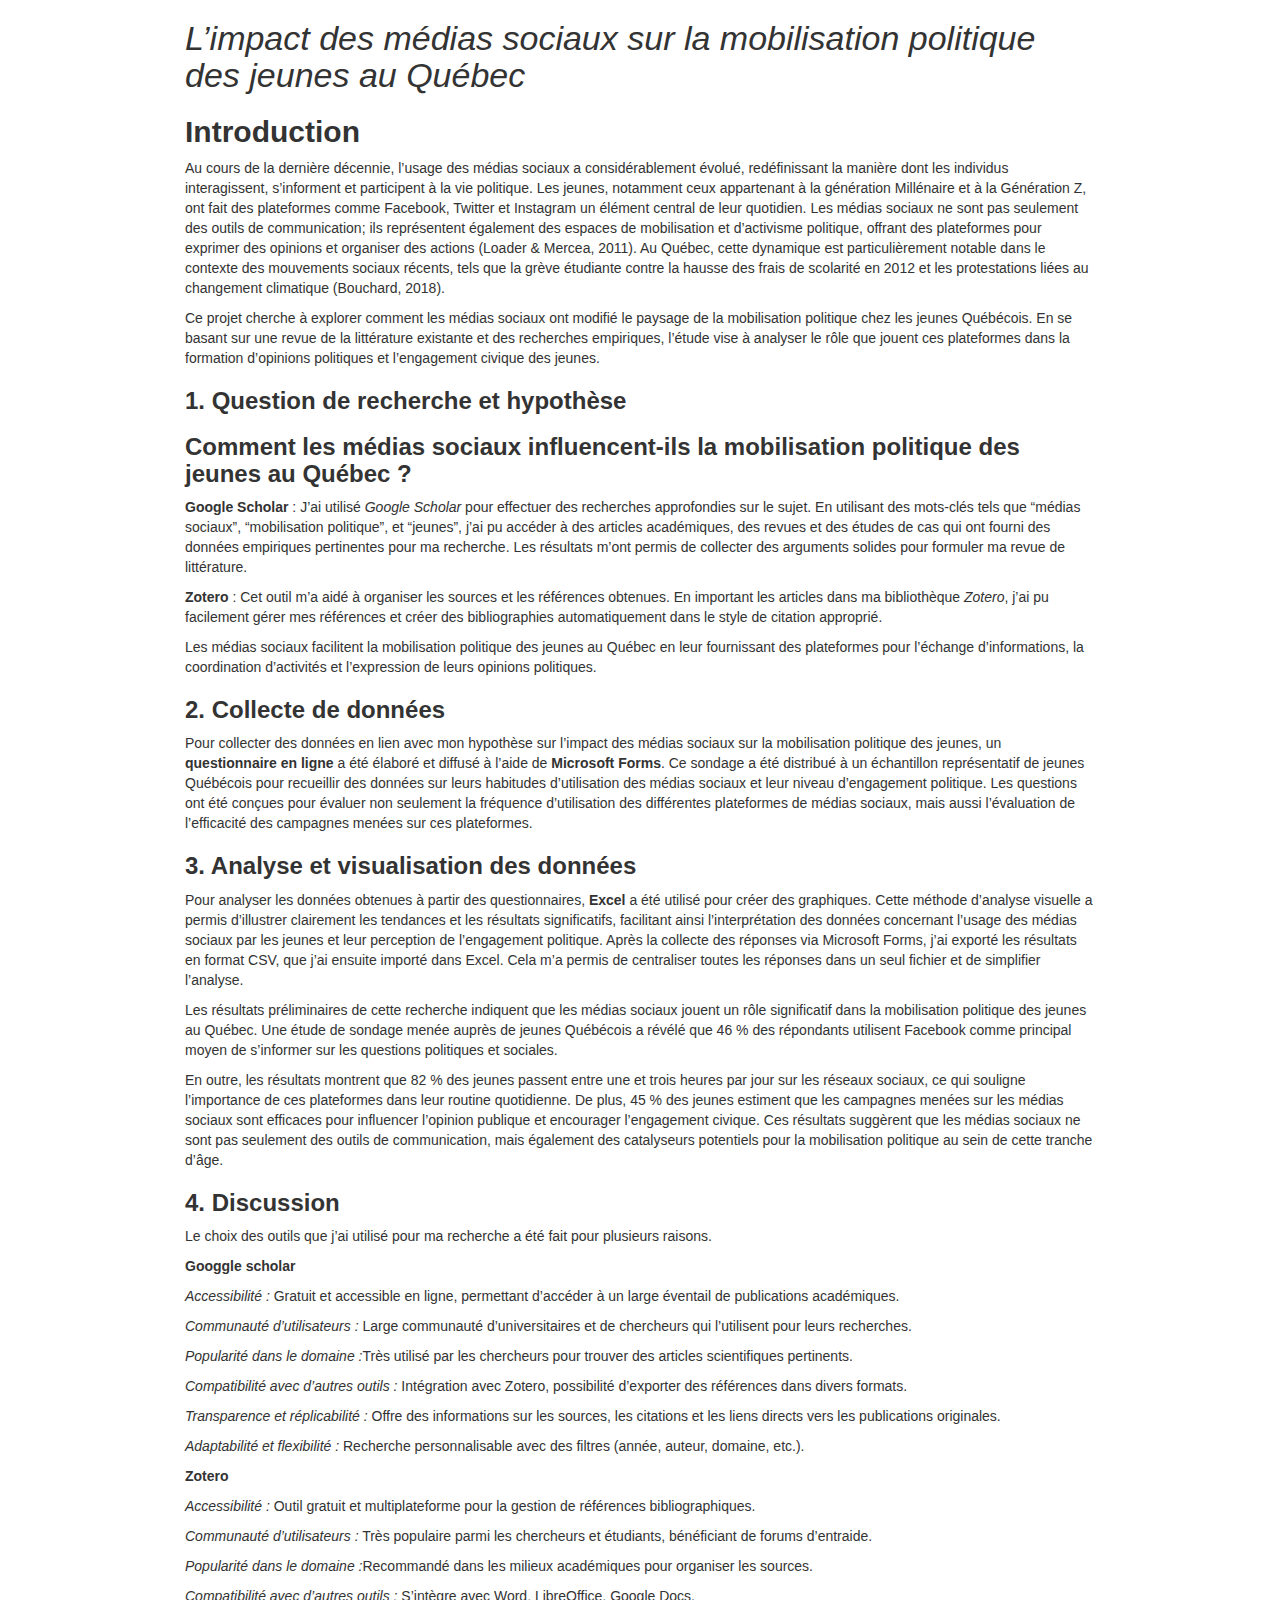
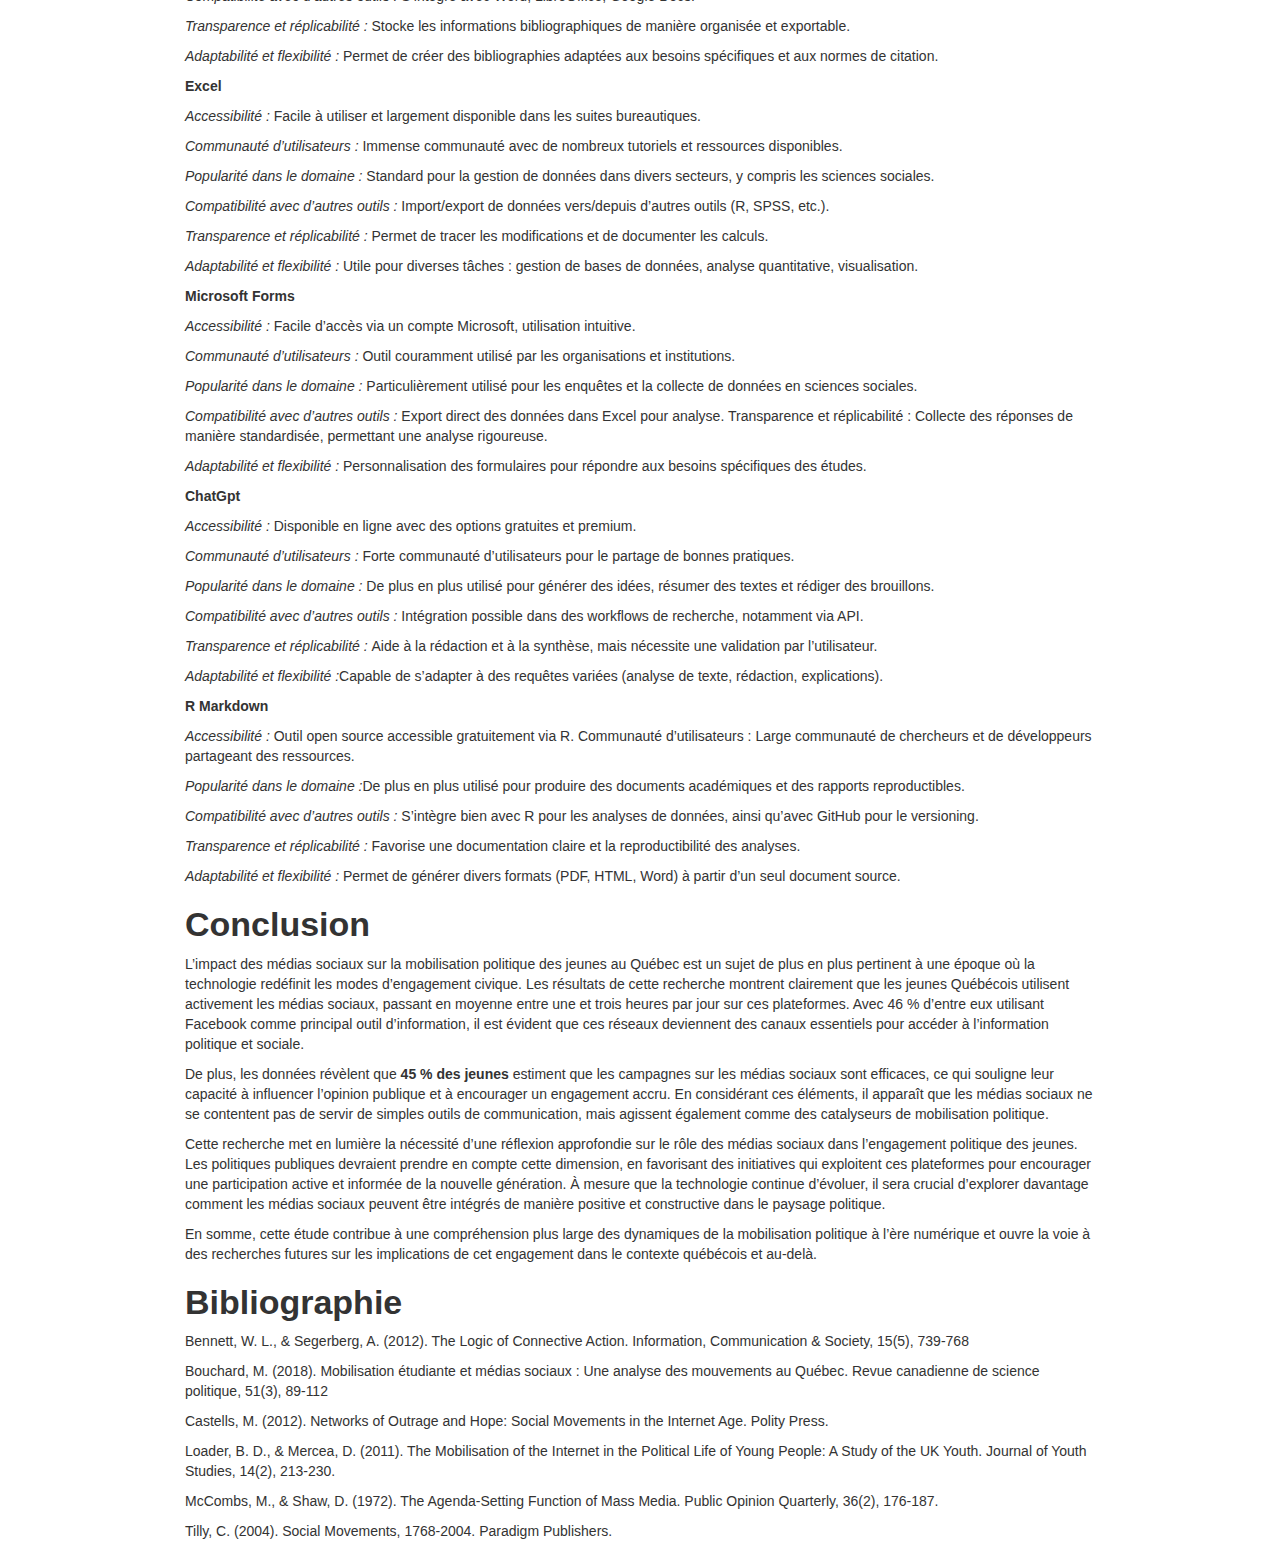
==== commit 25d97321: "Mise à jour du site avec mes informations" ====
--- a/Projet_session/projet.html
+++ b/Projet_session/projet.html
@@ -9,11 +9,9 @@
 <meta http-equiv="X-UA-Compatible" content="IE=EDGE" />
 
 
-<meta name="author" content="Aïcha Juma" />
-
-<meta name="date" content="2024-11-27" />
-
-<title>Mon Projet</title>
+
+
+<title>projet.knit</title>
 
 <script>// Pandoc 2.9 adds attributes on both header and div. We remove the former (to
 // be compatible with the behavior of Pandoc < 2.8).
@@ -228,1277 +226,6 @@
 }
 </style>
 <script src="[data-uri]"></script>
-<style type="text/css">.pagedtable {
-overflow: auto;
-padding-left: 8px;
-padding-right: 8px;
-}
-.pagedtable-wrapper {
-border: 1px solid #ccc;
-border-radius: 4px;
-margin-bottom: 10px;
-}
-.pagedtable table {
-width: 100%;
-max-width: 100%;
-margin: 0;
-}
-.pagedtable th {
-padding: 0 5px 0 5px;
-border: none;
-border-bottom: 2px solid #dddddd;
-min-width: 45px;
-}
-.pagedtable-empty th {
-display: none;
-}
-.pagedtable td {
-padding: 0 4px 0 4px;
-}
-.pagedtable .even {
-background-color: rgba(140, 140, 140, 0.1);
-}
-.pagedtable-padding-col {
-display: none;
-}
-.pagedtable a {
--webkit-touch-callout: none;
--webkit-user-select: none;
--khtml-user-select: none;
--moz-user-select: none;
--ms-user-select: none;
-user-select: none;
-}
-.pagedtable-index-nav {
-cursor: pointer;
-padding: 0 5px 0 5px;
-float: right;
-border: 0;
-}
-.pagedtable-index-nav-disabled {
-cursor: default;
-text-decoration: none;
-color: #999;
-}
-a.pagedtable-index-nav-disabled:hover {
-text-decoration: none;
-color: #999;
-}
-.pagedtable-indexes {
-cursor: pointer;
-float: right;
-border: 0;
-}
-.pagedtable-index-current {
-cursor: default;
-text-decoration: none;
-font-weight: bold;
-color: #333;
-border: 0;
-}
-a.pagedtable-index-current:hover {
-text-decoration: none;
-font-weight: bold;
-color: #333;
-}
-.pagedtable-index {
-width: 30px;
-display: inline-block;
-text-align: center;
-border: 0;
-}
-.pagedtable-index-separator-left {
-display: inline-block;
-color: #333;
-font-size: 9px;
-padding: 0 0 0 0;
-cursor: default;
-}
-.pagedtable-index-separator-right {
-display: inline-block;
-color: #333;
-font-size: 9px;
-padding: 0 4px 0 0;
-cursor: default;
-}
-.pagedtable-footer {
-padding-top: 4px;
-padding-bottom: 5px;
-}
-.pagedtable-not-empty .pagedtable-footer {
-border-top: 2px solid #dddddd;
-}
-.pagedtable-info {
-overflow: hidden;
-color: #999;
-white-space: nowrap;
-text-overflow: ellipsis;
-}
-.pagedtable-header-name {
-overflow: hidden;
-text-overflow: ellipsis;
-}
-.pagedtable-header-type {
-color: #999;
-font-weight: 400;
-}
-.pagedtable-na-cell {
-font-style: italic;
-opacity: 0.3;
-}
-</style>
-<script>// Production steps of ECMA-262, Edition 5, 15.4.4.18
-// Reference: http://es5.github.io/#x15.4.4.18
-if (!Array.prototype.forEach) {
-
-  Array.prototype.forEach = function(callback, thisArg) {
-
-    var T, k;
-
-    if (this === null) {
-      throw new TypeError(' this is null or not defined');
-    }
-
-    // 1. Let O be the result of calling toObject() passing the
-    // |this| value as the argument.
-    var O = Object(this);
-
-    // 2. Let lenValue be the result of calling the Get() internal
-    // method of O with the argument "length".
-    // 3. Let len be toUint32(lenValue).
-    var len = O.length >>> 0;
-
-    // 4. If isCallable(callback) is false, throw a TypeError exception.
-    // See: http://es5.github.com/#x9.11
-    if (typeof callback !== "function") {
-      throw new TypeError(callback + ' is not a function');
-    }
-
-    // 5. If thisArg was supplied, let T be thisArg; else let
-    // T be undefined.
-    if (arguments.length > 1) {
-      T = thisArg;
-    }
-
-    // 6. Let k be 0
-    k = 0;
-
-    // 7. Repeat, while k < len
-    while (k < len) {
-
-      var kValue;
-
-      // a. Let Pk be ToString(k).
-      //    This is implicit for LHS operands of the in operator
-      // b. Let kPresent be the result of calling the HasProperty
-      //    internal method of O with argument Pk.
-      //    This step can be combined with c
-      // c. If kPresent is true, then
-      if (k in O) {
-
-        // i. Let kValue be the result of calling the Get internal
-        // method of O with argument Pk.
-        kValue = O[k];
-
-        // ii. Call the Call internal method of callback with T as
-        // the this value and argument list containing kValue, k, and O.
-        callback.call(T, kValue, k, O);
-      }
-      // d. Increase k by 1.
-      k++;
-    }
-    // 8. return undefined
-  };
-}
-
-// Production steps of ECMA-262, Edition 5, 15.4.4.19
-// Reference: http://es5.github.io/#x15.4.4.19
-if (!Array.prototype.map) {
-
-  Array.prototype.map = function(callback, thisArg) {
-
-    var T, A, k;
-
-    if (this == null) {
-      throw new TypeError(' this is null or not defined');
-    }
-
-    // 1. Let O be the result of calling ToObject passing the |this|
-    //    value as the argument.
-    var O = Object(this);
-
-    // 2. Let lenValue be the result of calling the Get internal
-    //    method of O with the argument "length".
-    // 3. Let len be ToUint32(lenValue).
-    var len = O.length >>> 0;
-
-    // 4. If IsCallable(callback) is false, throw a TypeError exception.
-    // See: http://es5.github.com/#x9.11
-    if (typeof callback !== 'function') {
-      throw new TypeError(callback + ' is not a function');
-    }
-
-    // 5. If thisArg was supplied, let T be thisArg; else let T be undefined.
-    if (arguments.length > 1) {
-      T = thisArg;
-    }
-
-    // 6. Let A be a new array created as if by the expression new Array(len)
-    //    where Array is the standard built-in constructor with that name and
-    //    len is the value of len.
-    A = new Array(len);
-
-    // 7. Let k be 0
-    k = 0;
-
-    // 8. Repeat, while k < len
-    while (k < len) {
-
-      var kValue, mappedValue;
-
-      // a. Let Pk be ToString(k).
-      //   This is implicit for LHS operands of the in operator
-      // b. Let kPresent be the result of calling the HasProperty internal
-      //    method of O with argument Pk.
-      //   This step can be combined with c
-      // c. If kPresent is true, then
-      if (k in O) {
-
-        // i. Let kValue be the result of calling the Get internal
-        //    method of O with argument Pk.
-        kValue = O[k];
-
-        // ii. Let mappedValue be the result of calling the Call internal
-        //     method of callback with T as the this value and argument
-        //     list containing kValue, k, and O.
-        mappedValue = callback.call(T, kValue, k, O);
-
-        // iii. Call the DefineOwnProperty internal method of A with arguments
-        // Pk, Property Descriptor
-        // { Value: mappedValue,
-        //   Writable: true,
-        //   Enumerable: true,
-        //   Configurable: true },
-        // and false.
-
-        // In browsers that support Object.defineProperty, use the following:
-        // Object.defineProperty(A, k, {
-        //   value: mappedValue,
-        //   writable: true,
-        //   enumerable: true,
-        //   configurable: true
-        // });
-
-        // For best browser support, use the following:
-        A[k] = mappedValue;
-      }
-      // d. Increase k by 1.
-      k++;
-    }
-
-    // 9. return A
-    return A;
-  };
-}
-
-var PagedTable = function (pagedTable) {
-  var me = this;
-
-  var source = function(pagedTable) {
-    var sourceElems = [].slice.call(pagedTable.children).filter(function(e) {
-      return e.hasAttribute("data-pagedtable-source");
-    });
-
-    if (sourceElems === null || sourceElems.length !== 1) {
-      throw("A single data-pagedtable-source was not found");
-    }
-
-    return JSON.parse(sourceElems[0].innerHTML);
-  }(pagedTable);
-
-  var options = function(source) {
-    var options = typeof(source.options) !== "undefined" &&
-      source.options !== null ? source.options : {};
-
-    var columns = typeof(options.columns) !== "undefined" ? options.columns : {};
-    var rows = typeof(options.rows) !== "undefined" ? options.rows : {};
-
-    var positiveIntOrNull = function(value) {
-      return parseInt(value) >= 0 ? parseInt(value) : null;
-    };
-
-    return {
-      pages: positiveIntOrNull(options.pages),
-      rows: {
-        min: positiveIntOrNull(rows.min),
-        max: positiveIntOrNull(rows.max),
-        total: positiveIntOrNull(rows.total)
-      },
-      columns: {
-        min: positiveIntOrNull(columns.min),
-        max: positiveIntOrNull(columns.max),
-        total: positiveIntOrNull(columns.total)
-      }
-    };
-  }(source);
-
-  var Measurer = function() {
-
-    // set some default initial values that will get adjusted in runtime
-    me.measures = {
-      padding: 12,
-      character: 8,
-      height: 15,
-      defaults: true
-    };
-
-    me.calculate = function(measuresCell) {
-      if (!me.measures.defaults)
-        return;
-
-      var measuresCellStyle = window.getComputedStyle(measuresCell, null);
-
-      var newPadding = parsePadding(measuresCellStyle.paddingLeft) +
-            parsePadding(measuresCellStyle.paddingRight);
-
-      var sampleString = "ABCDEFGHIJ0123456789";
-      var newCharacter = Math.ceil(measuresCell.clientWidth / sampleString.length);
-
-      if (newPadding <= 0 || newCharacter <= 0)
-        return;
-
-      me.measures.padding = newPadding;
-      me.measures.character = newCharacter;
-      me.measures.height = measuresCell.clientHeight;
-      me.measures.defaults = false;
-    };
-
-    return me;
-  };
-
-  var Page = function(data, options) {
-    var me = this;
-
-    var defaults = {
-      max: 7,
-      rows: 10
-    };
-
-    var totalPages = function() {
-      return Math.ceil(data.length / me.rows);
-    };
-
-    me.number = 0;
-    me.max = options.pages !== null ? options.pages : defaults.max;
-    me.visible = me.max;
-    me.rows = options.rows.min !== null ? options.rows.min : defaults.rows;
-    me.total = totalPages();
-
-    me.setRows = function(newRows) {
-      me.rows = newRows;
-      me.total = totalPages();
-    };
-
-    me.setPageNumber = function(newPageNumber) {
-      if (newPageNumber < 0) newPageNumber = 0;
-      if (newPageNumber >= me.total) newPageNumber = me.total - 1;
-
-      me.number = newPageNumber;
-    };
-
-    me.setVisiblePages = function(visiblePages) {
-      me.visible = Math.min(me.max, visiblePages);
-      me.setPageNumber(me.number);
-    };
-
-    me.getVisiblePageRange = function() {
-      var start = me.number - Math.max(Math.floor((me.visible - 1) / 2), 0);
-      var end = me.number + Math.floor(me.visible / 2) + 1;
-      var pageCount = me.total;
-
-      if (start < 0) {
-        var diffToStart = 0 - start;
-        start += diffToStart;
-        end += diffToStart;
-      }
-
-      if (end > pageCount) {
-        var diffToEnd = end - pageCount;
-        start -= diffToEnd;
-        end -= diffToEnd;
-      }
-
-      start = start < 0 ? 0 : start;
-      end = end >= pageCount ? pageCount : end;
-
-      var first = false;
-      var last = false;
-
-      if (start > 0 && me.visible > 1) {
-        start = start + 1;
-        first = true;
-      }
-
-      if (end < pageCount && me.visible > 2) {
-        end = end - 1;
-        last = true;
-      }
-
-      return {
-        first: first,
-        start: start,
-        end: end,
-        last: last
-      };
-    };
-
-    me.getRowStart = function() {
-      var rowStart = page.number * page.rows;
-      if (rowStart < 0)
-        rowStart = 0;
-
-      return rowStart;
-    };
-
-    me.getRowEnd = function() {
-      var rowStart = me.getRowStart();
-      return Math.min(rowStart + me.rows, data.length);
-    };
-
-    me.getPaddingRows = function() {
-      var rowStart = me.getRowStart();
-      var rowEnd = me.getRowEnd();
-      return data.length > me.rows ? me.rows - (rowEnd - rowStart) : 0;
-    };
-  };
-
-  var Columns = function(data, columns, options) {
-    var me = this;
-
-    me.defaults = {
-      min: 5
-    };
-
-    me.number = 0;
-    me.visible = 0;
-    me.total = columns.length;
-    me.subset = [];
-    me.padding = 0;
-    me.min = options.columns.min !== null ? options.columns.min : me.defaults.min;
-    me.max = options.columns.max !== null ? options.columns.max : null;
-    me.widths = {};
-
-    var widthsLookAhead = Math.max(100, options.rows.min);
-    var paddingColChars = 10;
-
-    me.emptyNames = function() {
-      columns.forEach(function(column) {
-        if (columns.label !== null && columns.label !== "")
-          return false;
-      });
-
-      return true;
-    };
-
-    var parsePadding = function(value) {
-      return parseInt(value) >= 0 ? parseInt(value) : 0;
-    };
-
-    me.calculateWidths = function(measures) {
-      columns.forEach(function(column) {
-        var maxChars = Math.max(
-          column.label.toString().length,
-          column.type.toString().length
-        );
-
-        for (var idxRow = 0; idxRow < Math.min(widthsLookAhead, data.length); idxRow++) {
-          maxChars = Math.max(maxChars, data[idxRow][column.name.toString()].length);
-        }
-
-        me.widths[column.name] = {
-          // width in characters
-          chars: maxChars,
-          // width for the inner html columns
-          inner: maxChars * measures.character,
-          // width adding outer styles like padding
-          outer: maxChars * measures.character + measures.padding
-        };
-      });
-    };
-
-    me.getWidth = function() {
-      var widthOuter = 0;
-      for (var idxCol = 0; idxCol < me.subset.length; idxCol++) {
-        var columnName = me.subset[idxCol].name;
-        widthOuter = widthOuter + me.widths[columnName].outer;
-      }
-
-      widthOuter = widthOuter + me.padding * paddingColChars * measurer.measures.character;
-
-      if (me.hasMoreLeftColumns()) {
-        widthOuter = widthOuter + columnNavigationWidthPX + measurer.measures.padding;
-      }
-
-      if (me.hasMoreRightColumns()) {
-        widthOuter = widthOuter + columnNavigationWidthPX + measurer.measures.padding;
-      }
-
-      return widthOuter;
-    };
-
-    me.updateSlice = function() {
-      if (me.number + me.visible >= me.total)
-        me.number = me.total - me.visible;
-
-      if (me.number < 0) me.number = 0;
-
-      me.subset = columns.slice(me.number, Math.min(me.number + me.visible, me.total));
-
-      me.subset = me.subset.map(function(column) {
-        Object.keys(column).forEach(function(colKey) {
-          column[colKey] = column[colKey] === null ? "" : column[colKey].toString();
-        });
-
-        column.width = null;
-        return column;
-      });
-    };
-
-    me.setVisibleColumns = function(columnNumber, newVisibleColumns, paddingCount) {
-      me.number = columnNumber;
-      me.visible = newVisibleColumns;
-      me.padding = paddingCount;
-
-      me.updateSlice();
-    };
-
-    me.incColumnNumber = function(increment) {
-      me.number = me.number + increment;
-    };
-
-    me.setColumnNumber = function(newNumber) {
-      me.number = newNumber;
-    };
-
-    me.setPaddingCount = function(newPadding) {
-      me.padding = newPadding;
-    };
-
-    me.getPaddingCount = function() {
-      return me.padding;
-    };
-
-    me.hasMoreLeftColumns = function() {
-      return me.number > 0;
-    };
-
-    me.hasMoreRightColumns = function() {
-      return me.number + me.visible < me.total;
-    };
-
-    me.updateSlice(0);
-    return me;
-  };
-
-  var data = source.data;
-  var page = new Page(data, options);
-  var measurer = new Measurer(data, options);
-  var columns = new Columns(data, source.columns, options);
-
-  var table = null;
-  var tableDiv = null;
-  var header = null;
-  var footer = null;
-  var tbody = null;
-
-  // Caches pagedTable.clientWidth, specially for webkit
-  var cachedPagedTableClientWidth = null;
-
-  var onChangeCallbacks = [];
-
-  var clearSelection = function() {
-    if(document.selection && document.selection.empty) {
-      document.selection.empty();
-    } else if(window.getSelection) {
-      var sel = window.getSelection();
-      sel.removeAllRanges();
-    }
-  };
-
-  var columnNavigationWidthPX = 5;
-
-  var renderColumnNavigation = function(increment, backwards) {
-    var arrow = document.createElement("div");
-    arrow.setAttribute("style",
-      "border-top: " + columnNavigationWidthPX + "px solid transparent;" +
-      "border-bottom: " + columnNavigationWidthPX + "px solid transparent;" +
-      "border-" + (backwards ? "right" : "left") + ": " + columnNavigationWidthPX + "px solid;");
-
-    var header = document.createElement("th");
-    header.appendChild(arrow);
-    header.setAttribute("style",
-      "cursor: pointer;" +
-      "vertical-align: middle;" +
-      "min-width: " + columnNavigationWidthPX + "px;" +
-      "width: " + columnNavigationWidthPX + "px;");
-
-    header.onclick = function() {
-      columns.incColumnNumber(backwards ? -1 : increment);
-
-      me.animateColumns(backwards);
-      renderFooter();
-
-      clearSelection();
-      triggerOnChange();
-    };
-
-    return header;
-  };
-
-  var maxColumnWidth = function(width) {
-    var padding = 80;
-    var columnMax = Math.max(cachedPagedTableClientWidth - padding, 0);
-
-    return parseInt(width) > 0 ?
-      Math.min(columnMax, parseInt(width)) + "px" :
-      columnMax + "px";
-  };
-
-  var clearHeader = function() {
-    var thead = pagedTable.querySelectorAll("thead")[0];
-    thead.innerHTML = "";
-  };
-
-  var renderHeader = function(clear) {
-    cachedPagedTableClientWidth = pagedTable.clientWidth;
-
-    var fragment = document.createDocumentFragment();
-
-    header = document.createElement("tr");
-    fragment.appendChild(header);
-
-    if (columns.number > 0)
-      header.appendChild(renderColumnNavigation(-columns.visible, true));
-
-    columns.subset = columns.subset.map(function(columnData) {
-      var column = document.createElement("th");
-      column.setAttribute("align", columnData.align);
-      column.style.textAlign = columnData.align;
-
-      column.style.maxWidth = maxColumnWidth(null);
-      if (columnData.width) {
-        column.style.minWidth =
-          column.style.maxWidth = maxColumnWidth(columnData.width);
-      }
-
-      var columnName = document.createElement("div");
-      columnName.setAttribute("class", "pagedtable-header-name");
-      if (columnData.label === "") {
-        columnName.innerHTML = "&nbsp;";
-      }
-      else {
-        columnName.appendChild(document.createTextNode(columnData.label));
-      }
-      column.appendChild(columnName);
-
-      var columnType = document.createElement("div");
-      columnType.setAttribute("class", "pagedtable-header-type");
-      if (columnData.type === "") {
-        columnType.innerHTML = "&nbsp;";
-      }
-      else {
-        columnType.appendChild(document.createTextNode("<" + columnData.type + ">"));
-      }
-      column.appendChild(columnType);
-
-      header.appendChild(column);
-
-      columnData.element = column;
-
-      return columnData;
-    });
-
-    for (var idx = 0; idx < columns.getPaddingCount(); idx++) {
-      var paddingCol = document.createElement("th");
-      paddingCol.setAttribute("class", "pagedtable-padding-col");
-      header.appendChild(paddingCol);
-    }
-
-    if (columns.number + columns.visible < columns.total)
-      header.appendChild(renderColumnNavigation(columns.visible, false));
-
-    if (typeof(clear) == "undefined" || clear) clearHeader();
-    var thead = pagedTable.querySelectorAll("thead")[0];
-    thead.appendChild(fragment);
-  };
-
-  me.animateColumns = function(backwards) {
-    var thead = pagedTable.querySelectorAll("thead")[0];
-
-    var headerOld = thead.querySelectorAll("tr")[0];
-    var tbodyOld = table.querySelectorAll("tbody")[0];
-
-    me.fitColumns(backwards);
-
-    renderHeader(false);
-
-    header.style.opacity = "0";
-    header.style.transform = backwards ? "translateX(-30px)" : "translateX(30px)";
-    header.style.transition = "transform 200ms linear, opacity 200ms";
-    header.style.transitionDelay = "0";
-
-    renderBody(false);
-
-    if (headerOld) {
-      headerOld.style.position = "absolute";
-      headerOld.style.transform = "translateX(0px)";
-      headerOld.style.opacity = "1";
-      headerOld.style.transition = "transform 100ms linear, opacity 100ms";
-      headerOld.setAttribute("class", "pagedtable-remove-head");
-      if (headerOld.style.transitionEnd) {
-        headerOld.addEventListener("transitionend", function() {
-          var headerOldByClass = thead.querySelector(".pagedtable-remove-head");
-          if (headerOldByClass) thead.removeChild(headerOldByClass);
-        });
-      }
-      else {
-        thead.removeChild(headerOld);
-      }
-    }
-
-    if (tbodyOld) table.removeChild(tbodyOld);
-
-    tbody.style.opacity = "0";
-    tbody.style.transition = "transform 200ms linear, opacity 200ms";
-    tbody.style.transitionDelay = "0ms";
-
-    // force relayout
-    window.getComputedStyle(header).opacity;
-    window.getComputedStyle(tbody).opacity;
-
-    if (headerOld) {
-      headerOld.style.transform = backwards ? "translateX(20px)" : "translateX(-30px)";
-      headerOld.style.opacity = "0";
-    }
-
-    header.style.transform = "translateX(0px)";
-    header.style.opacity = "1";
-
-    tbody.style.opacity = "1";
-  }
-
-  me.onChange = function(callback) {
-    onChangeCallbacks.push(callback);
-  };
-
-  var triggerOnChange = function() {
-    onChangeCallbacks.forEach(function(onChange) {
-      onChange();
-    });
-  };
-
-  var clearBody = function() {
-    if (tbody) {
-      table.removeChild(tbody);
-      tbody = null;
-    }
-  };
-
-  var renderBody = function(clear) {
-    cachedPagedTableClientWidth = pagedTable.clientWidth
-
-    var fragment = document.createDocumentFragment();
-
-    var pageData = data.slice(page.getRowStart(), page.getRowEnd());
-
-    pageData.forEach(function(dataRow, idxRow) {
-      var htmlRow = document.createElement("tr");
-      htmlRow.setAttribute("class", (idxRow % 2 !==0) ? "even" : "odd");
-
-      if (columns.hasMoreLeftColumns())
-        htmlRow.appendChild(document.createElement("td"));
-
-      columns.subset.forEach(function(columnData) {
-        var cellName = columnData.name;
-        var dataCell = dataRow[cellName];
-        var htmlCell = document.createElement("td");
-
-        if (dataCell === "NA") htmlCell.setAttribute("class", "pagedtable-na-cell");
-        if (dataCell === "__NA__") dataCell = "NA";
-
-        var cellText = document.createTextNode(dataCell);
-        htmlCell.appendChild(cellText);
-        if (dataCell.length > 50) {
-          htmlCell.setAttribute("title", dataCell);
-        }
-        htmlCell.setAttribute("align", columnData.align);
-        htmlCell.style.textAlign = columnData.align;
-        htmlCell.style.maxWidth = maxColumnWidth(null);
-        if (columnData.width) {
-          htmlCell.style.minWidth = htmlCell.style.maxWidth = maxColumnWidth(columnData.width);
-        }
-        htmlRow.appendChild(htmlCell);
-      });
-
-      for (var idx = 0; idx < columns.getPaddingCount(); idx++) {
-        var paddingCol = document.createElement("td");
-        paddingCol.setAttribute("class", "pagedtable-padding-col");
-        htmlRow.appendChild(paddingCol);
-      }
-
-      if (columns.hasMoreRightColumns())
-        htmlRow.appendChild(document.createElement("td"));
-
-      fragment.appendChild(htmlRow);
-    });
-
-    for (var idxPadding = 0; idxPadding < page.getPaddingRows(); idxPadding++) {
-      var paddingRow = document.createElement("tr");
-
-      var paddingCellRow = document.createElement("td");
-      paddingCellRow.innerHTML = "&nbsp;";
-      paddingCellRow.setAttribute("colspan", "100%");
-      paddingRow.appendChild(paddingCellRow);
-
-      fragment.appendChild(paddingRow);
-    }
-
-    if (typeof(clear) == "undefined" || clear) clearBody();
-    tbody = document.createElement("tbody");
-    tbody.appendChild(fragment);
-
-    table.appendChild(tbody);
-  };
-
-  var getLabelInfo = function() {
-    var pageStart = page.getRowStart();
-    var pageEnd = page.getRowEnd();
-    var totalRows = data.length;
-
-    var totalRowsLabel = options.rows.total ? options.rows.total : totalRows;
-    var totalRowsLabelFormat = totalRowsLabel.toString().replace(/(\d)(?=(\d\d\d)+(?!\d))/g, '$1,');
-
-    var infoText = (pageStart + 1) + "-" + pageEnd + " of " + totalRowsLabelFormat + " rows";
-    if (totalRows < page.rows) {
-      infoText = totalRowsLabel + " row" + (totalRows != 1 ? "s" : "");
-    }
-    if (columns.total > columns.visible) {
-      var totalColumnsLabel = options.columns.total ? options.columns.total : columns.total;
-
-      infoText = infoText + " | " + (columns.number + 1) + "-" +
-        (Math.min(columns.number + columns.visible, columns.total)) +
-        " of " + totalColumnsLabel + " columns";
-    }
-
-    return infoText;
-  };
-
-  var clearFooter = function() {
-    footer = pagedTable.querySelectorAll("div.pagedtable-footer")[0];
-    footer.innerHTML = "";
-
-    return footer;
-  };
-
-  var createPageLink = function(idxPage) {
-    var pageLink = document.createElement("a");
-    pageLinkClass = idxPage === page.number ? "pagedtable-index pagedtable-index-current" : "pagedtable-index";
-    pageLink.setAttribute("class", pageLinkClass);
-    pageLink.setAttribute("data-page-index", idxPage);
-    pageLink.onclick = function() {
-      page.setPageNumber(parseInt(this.getAttribute("data-page-index")));
-      renderBody();
-      renderFooter();
-
-      triggerOnChange();
-    };
-
-    pageLink.appendChild(document.createTextNode(idxPage + 1));
-
-    return pageLink;
-  }
-
-  var renderFooter = function() {
-    footer = clearFooter();
-
-    var next = document.createElement("a");
-    next.appendChild(document.createTextNode("Next"));
-    next.onclick = function() {
-      page.setPageNumber(page.number + 1);
-      renderBody();
-      renderFooter();
-
-      triggerOnChange();
-    };
-    if (data.length > page.rows) footer.appendChild(next);
-
-    var pageNumbers = document.createElement("div");
-    pageNumbers.setAttribute("class", "pagedtable-indexes");
-
-    var pageRange = page.getVisiblePageRange();
-
-    if (pageRange.first) {
-      var pageLink = createPageLink(0);
-      pageNumbers.appendChild(pageLink);
-
-      var pageSeparator = document.createElement("div");
-      pageSeparator.setAttribute("class", "pagedtable-index-separator-left");
-      pageSeparator.appendChild(document.createTextNode("..."))
-      pageNumbers.appendChild(pageSeparator);
-    }
-
-    for (var idxPage = pageRange.start; idxPage < pageRange.end; idxPage++) {
-      var pageLink = createPageLink(idxPage);
-
-      pageNumbers.appendChild(pageLink);
-    }
-
-    if (pageRange.last) {
-      var pageSeparator = document.createElement("div");
-      pageSeparator.setAttribute("class", "pagedtable-index-separator-right");
-      pageSeparator.appendChild(document.createTextNode("..."))
-      pageNumbers.appendChild(pageSeparator);
-
-      var pageLink = createPageLink(page.total - 1);
-      pageNumbers.appendChild(pageLink);
-    }
-
-    if (data.length > page.rows) footer.appendChild(pageNumbers);
-
-    var previous = document.createElement("a");
-    previous.appendChild(document.createTextNode("Previous"));
-    previous.onclick = function() {
-      page.setPageNumber(page.number - 1);
-      renderBody();
-      renderFooter();
-
-      triggerOnChange();
-    };
-    if (data.length > page.rows) footer.appendChild(previous);
-
-    var infoLabel = document.createElement("div");
-    infoLabel.setAttribute("class", "pagedtable-info");
-    infoLabel.setAttribute("title", getLabelInfo());
-    infoLabel.appendChild(document.createTextNode(getLabelInfo()));
-    footer.appendChild(infoLabel);
-
-    var enabledClass = "pagedtable-index-nav";
-    var disabledClass = "pagedtable-index-nav pagedtable-index-nav-disabled";
-    previous.setAttribute("class", page.number <= 0 ? disabledClass : enabledClass);
-    next.setAttribute("class", (page.number + 1) * page.rows >= data.length ? disabledClass : enabledClass);
-  };
-
-  var measuresCell = null;
-
-  var renderMeasures = function() {
-    var measuresTable = document.createElement("table");
-    measuresTable.style.visibility = "hidden";
-    measuresTable.style.position = "absolute";
-    measuresTable.style.whiteSpace = "nowrap";
-    measuresTable.style.height = "auto";
-    measuresTable.style.width = "auto";
-
-    var measuresRow = document.createElement("tr");
-    measuresTable.appendChild(measuresRow);
-
-    measuresCell = document.createElement("td");
-    var sampleString = "ABCDEFGHIJ0123456789";
-    measuresCell.appendChild(document.createTextNode(sampleString));
-
-    measuresRow.appendChild(measuresCell);
-
-    tableDiv.appendChild(measuresTable);
-  }
-
-  me.init = function() {
-    tableDiv = document.createElement("div");
-    pagedTable.appendChild(tableDiv);
-    var pagedTableClass = data.length > 0 ?
-      "pagedtable pagedtable-not-empty" :
-      "pagedtable pagedtable-empty";
-
-    if (columns.total == 0 || (columns.emptyNames() && data.length == 0)) {
-      pagedTableClass = pagedTableClass + " pagedtable-empty-columns";
-    }
-
-    tableDiv.setAttribute("class", pagedTableClass);
-
-    renderMeasures();
-    measurer.calculate(measuresCell);
-    columns.calculateWidths(measurer.measures);
-
-    table = document.createElement("table");
-    table.setAttribute("cellspacing", "0");
-    table.setAttribute("class", "table table-condensed");
-    tableDiv.appendChild(table);
-
-    table.appendChild(document.createElement("thead"));
-
-    var footerDiv = document.createElement("div");
-    footerDiv.setAttribute("class", "pagedtable-footer");
-    tableDiv.appendChild(footerDiv);
-
-    // if the host has not yet provided horizontal space, render hidden
-    if (tableDiv.clientWidth <= 0) {
-      tableDiv.style.opacity = "0";
-    }
-
-    me.render();
-
-    // retry seizing columns later if the host has not provided space
-    function retryFit() {
-      if (tableDiv.clientWidth <= 0) {
-        setTimeout(retryFit, 100);
-      } else {
-        me.render();
-        triggerOnChange();
-      }
-    }
-    if (tableDiv.clientWidth <= 0) {
-      retryFit();
-    }
-  };
-
-  var registerWidths = function() {
-    columns.subset = columns.subset.map(function(column) {
-      column.width = columns.widths[column.name].inner;
-      return column;
-    });
-  };
-
-  var parsePadding = function(value) {
-    return parseInt(value) >= 0 ? parseInt(value) : 0;
-  };
-
-  me.fixedHeight = function() {
-    return options.rows.max != null;
-  }
-
-  me.fitRows = function() {
-    if (me.fixedHeight())
-      return;
-
-    measurer.calculate(measuresCell);
-
-    var rows = options.rows.min !== null ? options.rows.min : 0;
-    var headerHeight = header !== null && header.offsetHeight > 0 ? header.offsetHeight : 0;
-    var footerHeight = footer !== null && footer.offsetHeight > 0 ? footer.offsetHeight : 0;
-
-    if (pagedTable.offsetHeight > 0) {
-      var availableHeight = pagedTable.offsetHeight - headerHeight - footerHeight;
-      rows = Math.floor((availableHeight) / measurer.measures.height);
-    }
-
-    rows = options.rows.min !== null ? Math.max(options.rows.min, rows) : rows;
-
-    page.setRows(rows);
-  }
-
-  // The goal of this function is to add as many columns as possible
-  // starting from left-to-right, when the right most limit is reached
-  // it tries to add columns from the left as well.
-  //
-  // When startBackwards is true columns are added from right-to-left
-  me.fitColumns = function(startBackwards) {
-    measurer.calculate(measuresCell);
-    columns.calculateWidths(measurer.measures);
-
-    if (tableDiv.clientWidth > 0) {
-      tableDiv.style.opacity = 1;
-    }
-
-    var visibleColumns = tableDiv.clientWidth <= 0 ? Math.max(columns.min, 1) : 1;
-    var columnNumber = columns.number;
-    var paddingCount = 0;
-
-    // track a list of added columns as we build the visible ones to allow us
-    // to remove columns when they don't fit anymore.
-    var columnHistory = [];
-
-    var lastTableHeight = 0;
-    var backwards = startBackwards;
-
-    var tableDivStyle = window.getComputedStyle(tableDiv, null);
-    var tableDivPadding = parsePadding(tableDivStyle.paddingLeft) +
-      parsePadding(tableDivStyle.paddingRight);
-
-    var addPaddingCol = false;
-    var currentWidth = 0;
-
-    while (true) {
-      columns.setVisibleColumns(columnNumber, visibleColumns, paddingCount);
-      currentWidth = columns.getWidth();
-
-      if (tableDiv.clientWidth - tableDivPadding < currentWidth) {
-        break;
-      }
-
-      columnHistory.push({
-        columnNumber: columnNumber,
-        visibleColumns: visibleColumns,
-        paddingCount: paddingCount
-      });
-
-      if (columnHistory.length > 100) {
-        console.error("More than 100 tries to fit columns, aborting");
-        break;
-      }
-
-      if (columns.max !== null &&
-        columns.visible + columns.getPaddingCount() >= columns.max) {
-        break;
-      }
-
-      // if we run out of right-columns
-      if (!backwards && columnNumber + columns.visible >= columns.total) {
-        // if we started adding right-columns, try adding left-columns
-        if (!startBackwards && columnNumber > 0) {
-          backwards = true;
-        }
-        else if (columns.min === null || visibleColumns + columns.getPaddingCount() >= columns.min) {
-          break;
-        }
-        else {
-          paddingCount = paddingCount + 1;
-        }
-      }
-
-      // if we run out of left-columns
-      if (backwards && columnNumber == 0) {
-        // if we started adding left-columns, try adding right-columns
-        if (startBackwards && columnNumber + columns.visible < columns.total) {
-          backwards = false;
-        }
-        else if (columns.min === null || visibleColumns + columns.getPaddingCount() >= columns.min) {
-          break;
-        }
-        else {
-          paddingCount = paddingCount + 1;
-        }
-      }
-
-      // when moving backwards try fitting left columns first
-      if (backwards && columnNumber > 0) {
-        columnNumber = columnNumber - 1;
-      }
-
-      if (columnNumber + visibleColumns < columns.total) {
-        visibleColumns = visibleColumns + 1;
-      }
-    }
-
-    var lastRenderableColumn = {
-        columnNumber: columnNumber,
-        visibleColumns: visibleColumns,
-        paddingCount: paddingCount
-    };
-
-    if (columnHistory.length > 0) {
-      lastRenderableColumn = columnHistory[columnHistory.length - 1];
-    }
-
-    columns.setVisibleColumns(
-      lastRenderableColumn.columnNumber,
-      lastRenderableColumn.visibleColumns,
-      lastRenderableColumn.paddingCount);
-
-    if (pagedTable.offsetWidth > 0) {
-      page.setVisiblePages(Math.max(Math.ceil(1.0 * (pagedTable.offsetWidth - 250) / 40), 2));
-    }
-
-    registerWidths();
-  };
-
-  me.fit = function(startBackwards) {
-    me.fitRows();
-    me.fitColumns(startBackwards);
-  }
-
-  me.render = function() {
-    me.fitColumns(false);
-
-    // render header/footer to measure height accurately
-    renderHeader();
-    renderFooter();
-
-    me.fitRows();
-    renderBody();
-
-    // re-render footer to match new rows
-    renderFooter();
-  }
-
-  var resizeLastWidth = -1;
-  var resizeLastHeight = -1;
-  var resizeNewWidth = -1;
-  var resizeNewHeight = -1;
-  var resizePending = false;
-
-  me.resize = function(newWidth, newHeight) {
-
-    function resizeDelayed() {
-      resizePending = false;
-
-      if (
-        (resizeNewWidth !== resizeLastWidth) ||
-        (!me.fixedHeight() && resizeNewHeight !== resizeLastHeight)
-      ) {
-        resizeLastWidth = resizeNewWidth;
-        resizeLastHeight = resizeNewHeight;
-
-        setTimeout(resizeDelayed, 200);
-        resizePending = true;
-      } else {
-        me.render();
-        triggerOnChange();
-
-        resizeLastWidth = -1;
-        resizeLastHeight = -1;
-      }
-    }
-
-    resizeNewWidth = newWidth;
-    resizeNewHeight = newHeight;
-
-    if (!resizePending) resizeDelayed();
-  };
-};
-
-var PagedTableDoc;
-(function (PagedTableDoc) {
-  var allPagedTables = [];
-
-  PagedTableDoc.initAll = function() {
-    allPagedTables = [];
-
-    var pagedTables = [].slice.call(document.querySelectorAll('[data-pagedtable="false"],[data-pagedtable=""]'));
-    pagedTables.forEach(function(pagedTable, idx) {
-      pagedTable.setAttribute("data-pagedtable", "true");
-      pagedTable.setAttribute("pagedtable-page", 0);
-      pagedTable.setAttribute("class", "pagedtable-wrapper");
-
-      var pagedTableInstance = new PagedTable(pagedTable);
-      pagedTableInstance.init();
-
-      allPagedTables.push(pagedTableInstance);
-    });
-  };
-
-  PagedTableDoc.resizeAll = function() {
-    allPagedTables.forEach(function(pagedTable) {
-      pagedTable.render();
-    });
-  };
-
-  window.addEventListener("resize", PagedTableDoc.resizeAll);
-
-  return PagedTableDoc;
-})(PagedTableDoc || (PagedTableDoc = {}));
-
-window.onload = function() {
-  PagedTableDoc.initAll();
-};
-</script>
 
 <style type="text/css">
 code{white-space: pre-wrap;}
@@ -1621,9 +348,6 @@
 
 
 
-<h1 class="title toc-ignore">Mon Projet</h1>
-<h4 class="author">Aïcha Juma</h4>
-<h4 class="date">2024-11-27</h4>
 
 </div>
 
@@ -1631,7 +355,8 @@
 <div id="limpact-des-médias-sociaux-sur-la-mobilisation-politique-des-jeunes-au-québec" class="section level1">
 <h1><em>L’impact des médias sociaux sur la mobilisation politique des
 jeunes au Québec</em></h1>
-<p>#Introduction</p>
+<div id="introduction" class="section level2">
+<h2><strong>Introduction</strong></h2>
 <p>Au cours de la dernière décennie, l’usage des médias sociaux a
 considérablement évolué, redéfinissant la manière dont les individus
 interagissent, s’informent et participent à la vie politique. Les
@@ -1652,13 +377,12 @@
 empiriques, l’étude vise à analyser le rôle que jouent ces plateformes
 dans la formation d’opinions politiques et l’engagement civique des
 jeunes.</p>
-</div>
-<div id="question-de-recherche-et-hypothèse" class="section level1">
-<h1><strong>1. Question de recherche et hypothèse</strong></h1>
-</div>
-<div id="comment-les-médias-sociaux-influencent-ils-la-mobilisation-politique-des-jeunes-au-québec" class="section level1">
-<h1><strong>Comment les médias sociaux influencent-ils la mobilisation
-politique des jeunes au Québec ?</strong></h1>
+<div id="question-de-recherche-et-hypothèse" class="section level3">
+<h3><strong>1. Question de recherche et hypothèse</strong></h3>
+</div>
+<div id="comment-les-médias-sociaux-influencent-ils-la-mobilisation-politique-des-jeunes-au-québec" class="section level3">
+<h3><strong>Comment les médias sociaux influencent-ils la mobilisation
+politique des jeunes au Québec ?</strong></h3>
 <p><strong>Google Scholar</strong> : J’ai utilisé <em>Google
 Scholar</em> pour effectuer des recherches approfondies sur le sujet. En
 utilisant des mots-clés tels que “médias sociaux”, “mobilisation
@@ -1676,8 +400,8 @@
 d’informations, la coordination d’activités et l’expression de leurs
 opinions politiques.</p>
 </div>
-<div id="collecte-de-données" class="section level1">
-<h1><strong>2. Collecte de données</strong></h1>
+<div id="collecte-de-données" class="section level3">
+<h3><strong>2. Collecte de données</strong></h3>
 <p>Pour collecter des données en lien avec mon hypothèse sur l’impact
 des médias sociaux sur la mobilisation politique des jeunes, un
 <strong>questionnaire en ligne</strong> a été élaboré et diffusé à
@@ -1689,8 +413,8 @@
 plateformes de médias sociaux, mais aussi l’évaluation de l’efficacité
 des campagnes menées sur ces plateformes.</p>
 </div>
-<div id="analyse-et-visualisation-des-données" class="section level1">
-<h1><strong>3. Analyse et visualisation des données</strong></h1>
+<div id="analyse-et-visualisation-des-données" class="section level3">
+<h3><strong>3. Analyse et visualisation des données</strong></h3>
 <p>Pour analyser les données obtenues à partir des questionnaires,
 <strong>Excel</strong> a été utilisé pour créer des graphiques. Cette
 méthode d’analyse visuelle a permis d’illustrer clairement les tendances
@@ -1715,7 +439,97 @@
 sont pas seulement des outils de communication, mais également des
 catalyseurs potentiels pour la mobilisation politique au sein de cette
 tranche d’âge.</p>
-<p>Conclusion</p>
+</div>
+<div id="discussion" class="section level3">
+<h3><strong>4. Discussion</strong></h3>
+<p>Le choix des outils que j’ai utilisé pour ma recherche a été fait
+pour plusieurs raisons.</p>
+<p><strong>Googgle scholar</strong></p>
+<p><em>Accessibilité :</em> Gratuit et accessible en ligne, permettant
+d’accéder à un large éventail de publications académiques.</p>
+<p><em>Communauté d’utilisateurs :</em> Large communauté
+d’universitaires et de chercheurs qui l’utilisent pour leurs
+recherches.</p>
+<p><em>Popularité dans le domaine :</em>Très utilisé par les chercheurs
+pour trouver des articles scientifiques pertinents.</p>
+<p><em>Compatibilité avec d’autres outils :</em> Intégration avec
+Zotero, possibilité d’exporter des références dans divers formats.</p>
+<p><em>Transparence et réplicabilité :</em> Offre des informations sur
+les sources, les citations et les liens directs vers les publications
+originales.</p>
+<p><em>Adaptabilité et flexibilité :</em> Recherche personnalisable avec
+des filtres (année, auteur, domaine, etc.).</p>
+<p><strong>Zotero</strong></p>
+<p><em>Accessibilité :</em> Outil gratuit et multiplateforme pour la
+gestion de références bibliographiques.</p>
+<p><em>Communauté d’utilisateurs :</em> Très populaire parmi les
+chercheurs et étudiants, bénéficiant de forums d’entraide.</p>
+<p><em>Popularité dans le domaine :</em>Recommandé dans les milieux
+académiques pour organiser les sources.</p>
+<p><em>Compatibilité avec d’autres outils :</em> S’intègre avec Word,
+LibreOffice, Google Docs.</p>
+<p><em>Transparence et réplicabilité :</em> Stocke les informations
+bibliographiques de manière organisée et exportable.</p>
+<p><em>Adaptabilité et flexibilité :</em> Permet de créer des
+bibliographies adaptées aux besoins spécifiques et aux normes de
+citation.</p>
+<p><strong>Excel</strong></p>
+<p><em>Accessibilité :</em> Facile à utiliser et largement disponible
+dans les suites bureautiques.</p>
+<p><em>Communauté d’utilisateurs :</em> Immense communauté avec de
+nombreux tutoriels et ressources disponibles.</p>
+<p><em>Popularité dans le domaine :</em> Standard pour la gestion de
+données dans divers secteurs, y compris les sciences sociales.</p>
+<p><em>Compatibilité avec d’autres outils :</em> Import/export de
+données vers/depuis d’autres outils (R, SPSS, etc.).</p>
+<p><em>Transparence et réplicabilité :</em> Permet de tracer les
+modifications et de documenter les calculs.</p>
+<p><em>Adaptabilité et flexibilité :</em> Utile pour diverses tâches :
+gestion de bases de données, analyse quantitative, visualisation.</p>
+<p><strong>Microsoft Forms</strong></p>
+<p><em>Accessibilité :</em> Facile d’accès via un compte Microsoft,
+utilisation intuitive.</p>
+<p><em>Communauté d’utilisateurs :</em> Outil couramment utilisé par les
+organisations et institutions.</p>
+<p><em>Popularité dans le domaine :</em> Particulièrement utilisé pour
+les enquêtes et la collecte de données en sciences sociales.</p>
+<p><em>Compatibilité avec d’autres outils :</em> Export direct des
+données dans Excel pour analyse. Transparence et réplicabilité :
+Collecte des réponses de manière standardisée, permettant une analyse
+rigoureuse.</p>
+<p><em>Adaptabilité et flexibilité :</em> Personnalisation des
+formulaires pour répondre aux besoins spécifiques des études.</p>
+<p><strong>ChatGpt</strong></p>
+<p><em>Accessibilité : </em>Disponible en ligne avec des options
+gratuites et premium.</p>
+<p><em>Communauté d’utilisateurs :</em> Forte communauté d’utilisateurs
+pour le partage de bonnes pratiques.</p>
+<p><em>Popularité dans le domaine :</em> De plus en plus utilisé pour
+générer des idées, résumer des textes et rédiger des brouillons.</p>
+<p><em>Compatibilité avec d’autres outils :</em> Intégration possible
+dans des workflows de recherche, notamment via API.</p>
+<p><em>Transparence et réplicabilité : </em>Aide à la rédaction et à la
+synthèse, mais nécessite une validation par l’utilisateur.</p>
+<p><em>Adaptabilité et flexibilité :</em>Capable de s’adapter à des
+requêtes variées (analyse de texte, rédaction, explications).</p>
+<p><strong>R Markdown</strong></p>
+<p><em>Accessibilité :</em> Outil open source accessible gratuitement
+via R. Communauté d’utilisateurs : Large communauté de chercheurs et de
+développeurs partageant des ressources.</p>
+<p><em>Popularité dans le domaine :</em>De plus en plus utilisé pour
+produire des documents académiques et des rapports reproductibles.</p>
+<p><em>Compatibilité avec d’autres outils :</em> S’intègre bien avec R
+pour les analyses de données, ainsi qu’avec GitHub pour le
+versioning.</p>
+<p><em>Transparence et réplicabilité :</em> Favorise une documentation
+claire et la reproductibilité des analyses.</p>
+<p><em>Adaptabilité et flexibilité :</em> Permet de générer divers
+formats (PDF, HTML, Word) à partir d’un seul document source.</p>
+</div>
+</div>
+</div>
+<div id="conclusion" class="section level1">
+<h1><strong>Conclusion</strong></h1>
 <p>L’impact des médias sociaux sur la mobilisation politique des jeunes
 au Québec est un sujet de plus en plus pertinent à une époque où la
 technologie redéfinit les modes d’engagement civique. Les résultats de
@@ -1725,12 +539,13 @@
 Facebook comme principal outil d’information, il est évident que ces
 réseaux deviennent des canaux essentiels pour accéder à l’information
 politique et sociale.</p>
-<p>De plus, les données révèlent que 45 % des jeunes estiment que les
-campagnes sur les médias sociaux sont efficaces, ce qui souligne leur
-capacité à influencer l’opinion publique et à encourager un engagement
-accru. En considérant ces éléments, il apparaît que les médias sociaux
-ne se contentent pas de servir de simples outils de communication, mais
-agissent également comme des catalyseurs de mobilisation politique.</p>
+<p>De plus, les données révèlent que <strong>45 % des jeunes</strong>
+estiment que les campagnes sur les médias sociaux sont efficaces, ce qui
+souligne leur capacité à influencer l’opinion publique et à encourager
+un engagement accru. En considérant ces éléments, il apparaît que les
+médias sociaux ne se contentent pas de servir de simples outils de
+communication, mais agissent également comme des catalyseurs de
+mobilisation politique.</p>
 <p>Cette recherche met en lumière la nécessité d’une réflexion
 approfondie sur le rôle des médias sociaux dans l’engagement politique
 des jeunes. Les politiques publiques devraient prendre en compte cette
@@ -1745,117 +560,22 @@
 voie à des recherches futures sur les implications de cet engagement
 dans le contexte québécois et au-delà.</p>
 </div>
-<div id="discussion" class="section level1">
-<h1><strong>4. Discussion</strong></h1>
-<p>Le choix des outils que j’ai utilisé pour ma recherche a été fait
-pour plusieurs raisons.</p>
-<pre class="r"><code>knitr::kable(
-  mtcars[1:6, 1:6], caption = 
-)</code></pre>
-<table>
-<thead>
-<tr class="header">
-<th align="left"></th>
-<th align="right">mpg</th>
-<th align="right">cyl</th>
-<th align="right">disp</th>
-<th align="right">hp</th>
-<th align="right">drat</th>
-<th align="right">wt</th>
-</tr>
-</thead>
-<tbody>
-<tr class="odd">
-<td align="left">Mazda RX4</td>
-<td align="right">21.0</td>
-<td align="right">6</td>
-<td align="right">160</td>
-<td align="right">110</td>
-<td align="right">3.90</td>
-<td align="right">2.620</td>
-</tr>
-<tr class="even">
-<td align="left">Mazda RX4 Wag</td>
-<td align="right">21.0</td>
-<td align="right">6</td>
-<td align="right">160</td>
-<td align="right">110</td>
-<td align="right">3.90</td>
-<td align="right">2.875</td>
-</tr>
-<tr class="odd">
-<td align="left">Datsun 710</td>
-<td align="right">22.8</td>
-<td align="right">4</td>
-<td align="right">108</td>
-<td align="right">93</td>
-<td align="right">3.85</td>
-<td align="right">2.320</td>
-</tr>
-<tr class="even">
-<td align="left">Hornet 4 Drive</td>
-<td align="right">21.4</td>
-<td align="right">6</td>
-<td align="right">258</td>
-<td align="right">110</td>
-<td align="right">3.08</td>
-<td align="right">3.215</td>
-</tr>
-<tr class="odd">
-<td align="left">Hornet Sportabout</td>
-<td align="right">18.7</td>
-<td align="right">8</td>
-<td align="right">360</td>
-<td align="right">175</td>
-<td align="right">3.15</td>
-<td align="right">3.440</td>
-</tr>
-<tr class="even">
-<td align="left">Valiant</td>
-<td align="right">18.1</td>
-<td align="right">6</td>
-<td align="right">225</td>
-<td align="right">105</td>
-<td align="right">2.76</td>
-<td align="right">3.460</td>
-</tr>
-</tbody>
-</table>
-</div>
-<div id="table-columns" class="section level1">
-<h1>Table columns</h1>
-<p>l’accessibilité, l’existence d’une communauté d’utilisateurs, la
-popularité dans votre domaine, leur compatibilité avec d’autres outils,
-le besoin de transparence et la réplicabilité, et la capacité
-d’adaptabilité et de flexibilité des outils.</p>
-<div id="r-markdown" class="section level2">
-<h2>R Markdown</h2>
-<div id="r-markdown-1" class="section level3">
-<h3>R Markdown</h3>
-<div id="r-markdown-2" class="section level4">
-<h4>R Markdown</h4>
-<p>This is an R Markdown document. Markdown is a simple formatting
-syntax for authoring HTML, PDF, and MS Word documents. For more details
-on using R Markdown see <a href="http://rmarkdown.rstudio.com" class="uri">http://rmarkdown.rstudio.com</a>.</p>
-<p>When you click the <strong>Knit</strong> button a document will be
-generated that includes both content as well as the output of any
-embedded R code chunks within the document. You can embed an R code
-chunk like this:</p>
-<pre><code>## [1] &quot;/Users/aichajuma/Documents/data&quot;</code></pre>
-<pre><code>##                                                                             
-## 1 function (..., list = character(), package = NULL, lib.loc = NULL,        
-## 2     verbose = getOption(&quot;verbose&quot;), envir = .GlobalEnv, overwrite = TRUE) 
-## 3 {                                                                         
-## 4     fileExt &lt;- function(x) {                                              
-## 5         db &lt;- grepl(&quot;\\\\.[^.]+\\\\.(gz|bz2|xz)$&quot;, x)                     
-## 6         ans &lt;- sub(&quot;.*\\\\.&quot;, &quot;&quot;, x)</code></pre>
-<p>You can also embed plots, for example:</p>
-<p>Note that the <code>echo = FALSE</code> parameter was added to the
-code chunk to prevent printing of the R code that generated the
-plot.</p>
-</div>
-</div>
-</div>
+<div id="bibliographie" class="section level1">
+<h1><strong>Bibliographie</strong></h1>
+<p>Bennett, W. L., &amp; Segerberg, A. (2012). The Logic of Connective
+Action. Information, Communication &amp; Society, 15(5), 739-768</p>
+<p>Bouchard, M. (2018). Mobilisation étudiante et médias sociaux : Une
+analyse des mouvements au Québec. Revue canadienne de science politique,
+51(3), 89-112</p>
+<p>Castells, M. (2012). Networks of Outrage and Hope: Social Movements
+in the Internet Age. Polity Press.</p>
+<p>Loader, B. D., &amp; Mercea, D. (2011). The Mobilisation of the
+Internet in the Political Life of Young People: A Study of the UK Youth.
+Journal of Youth Studies, 14(2), 213-230.</p>
+<p>McCombs, M., &amp; Shaw, D. (1972). The Agenda-Setting Function of
+Mass Media. Public Opinion Quarterly, 36(2), 176-187.</p>
+<p>Tilly, C. (2004). Social Movements, 1768-2004. Paradigm
+Publishers.</p>
 </div>
 
 
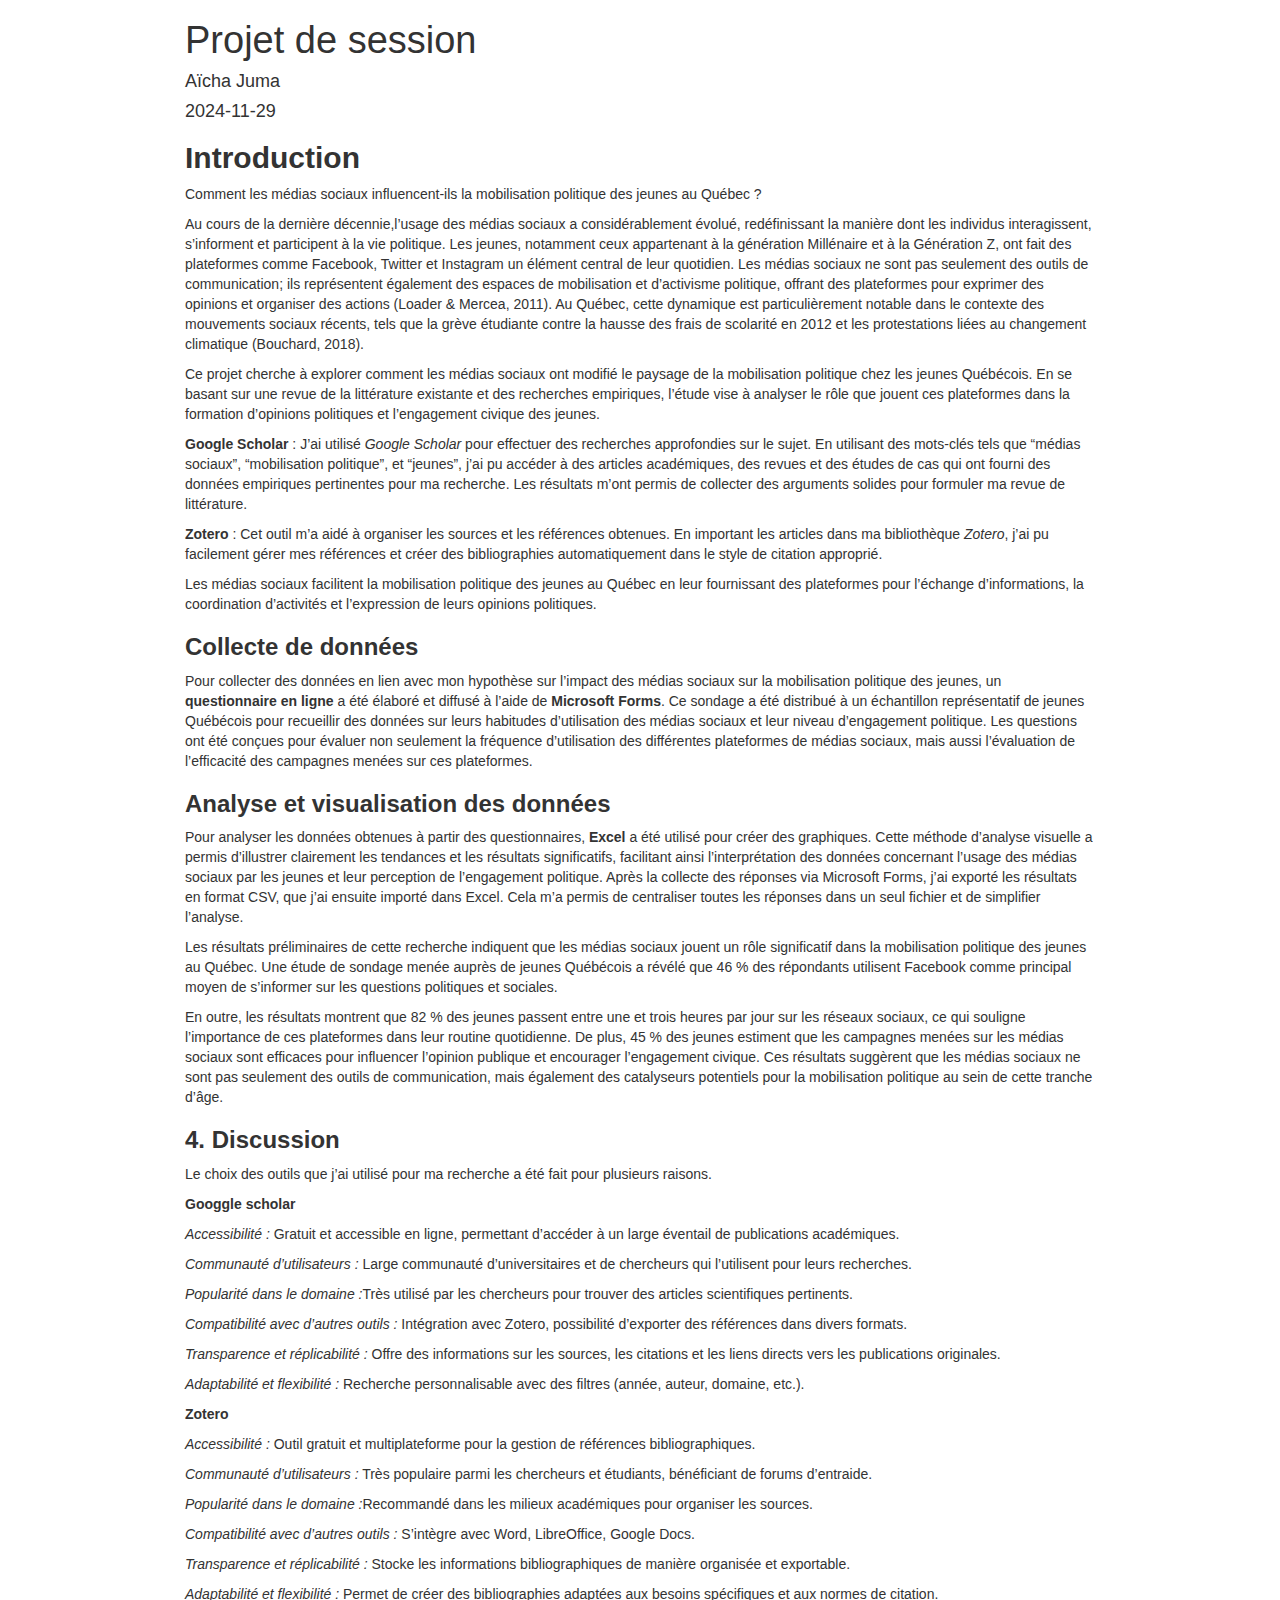
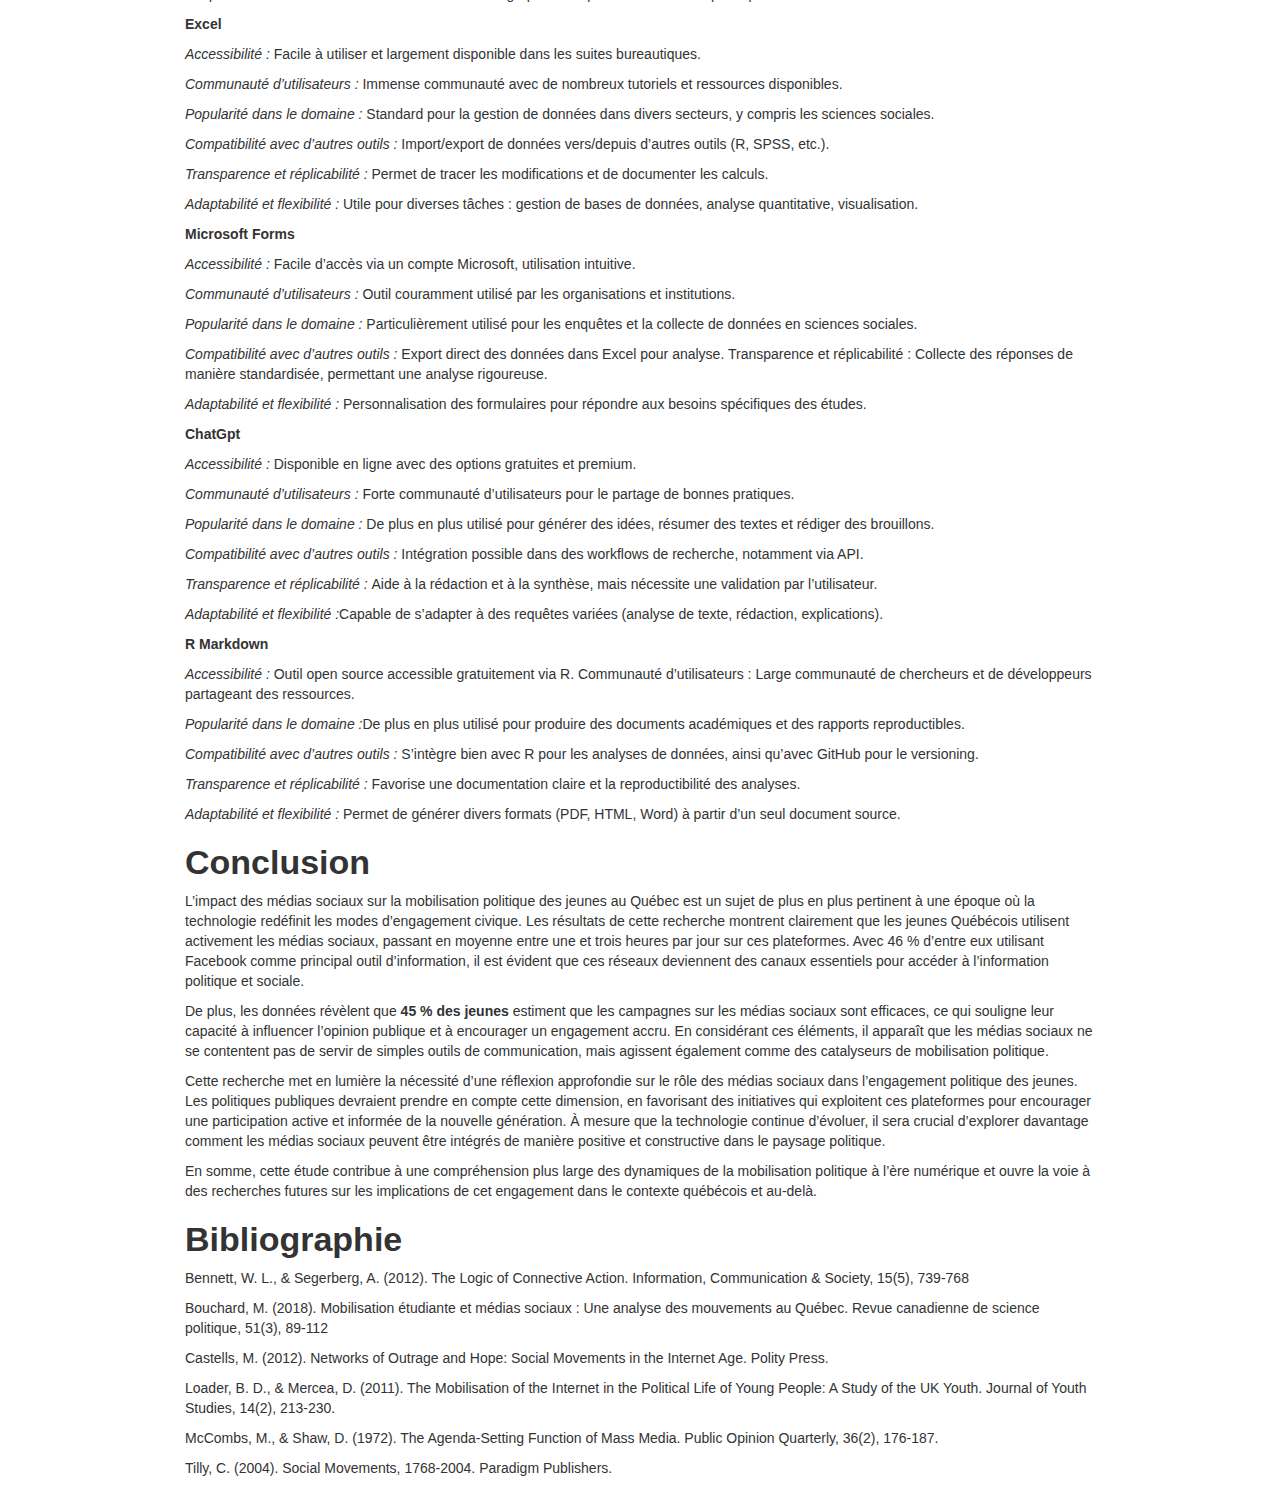
==== commit f1a3e8b5: "Mise à jour" ====
--- a/Projet_session/projet.html
+++ b/Projet_session/projet.html
@@ -9,9 +9,11 @@
 <meta http-equiv="X-UA-Compatible" content="IE=EDGE" />
 
 
-
-
-<title>projet.knit</title>
+<meta name="author" content="Aïcha Juma" />
+
+<meta name="date" content="2024-11-29" />
+
+<title>Projet de session</title>
 
 <script>// Pandoc 2.9 adds attributes on both header and div. We remove the former (to
 // be compatible with the behavior of Pandoc < 2.8).
@@ -348,16 +350,18 @@
 
 
 
-
-</div>
-
-
-<div id="limpact-des-médias-sociaux-sur-la-mobilisation-politique-des-jeunes-au-québec" class="section level1">
-<h1><em>L’impact des médias sociaux sur la mobilisation politique des
-jeunes au Québec</em></h1>
+<h1 class="title toc-ignore">Projet de session</h1>
+<h4 class="author">Aïcha Juma</h4>
+<h4 class="date">2024-11-29</h4>
+
+</div>
+
+
 <div id="introduction" class="section level2">
 <h2><strong>Introduction</strong></h2>
-<p>Au cours de la dernière décennie, l’usage des médias sociaux a
+<p>Comment les médias sociaux influencent-ils la mobilisation politique
+des jeunes au Québec ?</p>
+<p>Au cours de la dernière décennie,l’usage des médias sociaux a
 considérablement évolué, redéfinissant la manière dont les individus
 interagissent, s’informent et participent à la vie politique. Les
 jeunes, notamment ceux appartenant à la génération Millénaire et à la
@@ -377,12 +381,6 @@
 empiriques, l’étude vise à analyser le rôle que jouent ces plateformes
 dans la formation d’opinions politiques et l’engagement civique des
 jeunes.</p>
-<div id="question-de-recherche-et-hypothèse" class="section level3">
-<h3><strong>1. Question de recherche et hypothèse</strong></h3>
-</div>
-<div id="comment-les-médias-sociaux-influencent-ils-la-mobilisation-politique-des-jeunes-au-québec" class="section level3">
-<h3><strong>Comment les médias sociaux influencent-ils la mobilisation
-politique des jeunes au Québec ?</strong></h3>
 <p><strong>Google Scholar</strong> : J’ai utilisé <em>Google
 Scholar</em> pour effectuer des recherches approfondies sur le sujet. En
 utilisant des mots-clés tels que “médias sociaux”, “mobilisation
@@ -399,9 +397,8 @@
 Québec en leur fournissant des plateformes pour l’échange
 d’informations, la coordination d’activités et l’expression de leurs
 opinions politiques.</p>
-</div>
 <div id="collecte-de-données" class="section level3">
-<h3><strong>2. Collecte de données</strong></h3>
+<h3><strong>Collecte de données</strong></h3>
 <p>Pour collecter des données en lien avec mon hypothèse sur l’impact
 des médias sociaux sur la mobilisation politique des jeunes, un
 <strong>questionnaire en ligne</strong> a été élaboré et diffusé à
@@ -414,7 +411,7 @@
 des campagnes menées sur ces plateformes.</p>
 </div>
 <div id="analyse-et-visualisation-des-données" class="section level3">
-<h3><strong>3. Analyse et visualisation des données</strong></h3>
+<h3><strong>Analyse et visualisation des données</strong></h3>
 <p>Pour analyser les données obtenues à partir des questionnaires,
 <strong>Excel</strong> a été utilisé pour créer des graphiques. Cette
 méthode d’analyse visuelle a permis d’illustrer clairement les tendances
@@ -527,7 +524,6 @@
 formats (PDF, HTML, Word) à partir d’un seul document source.</p>
 </div>
 </div>
-</div>
 <div id="conclusion" class="section level1">
 <h1><strong>Conclusion</strong></h1>
 <p>L’impact des médias sociaux sur la mobilisation politique des jeunes
